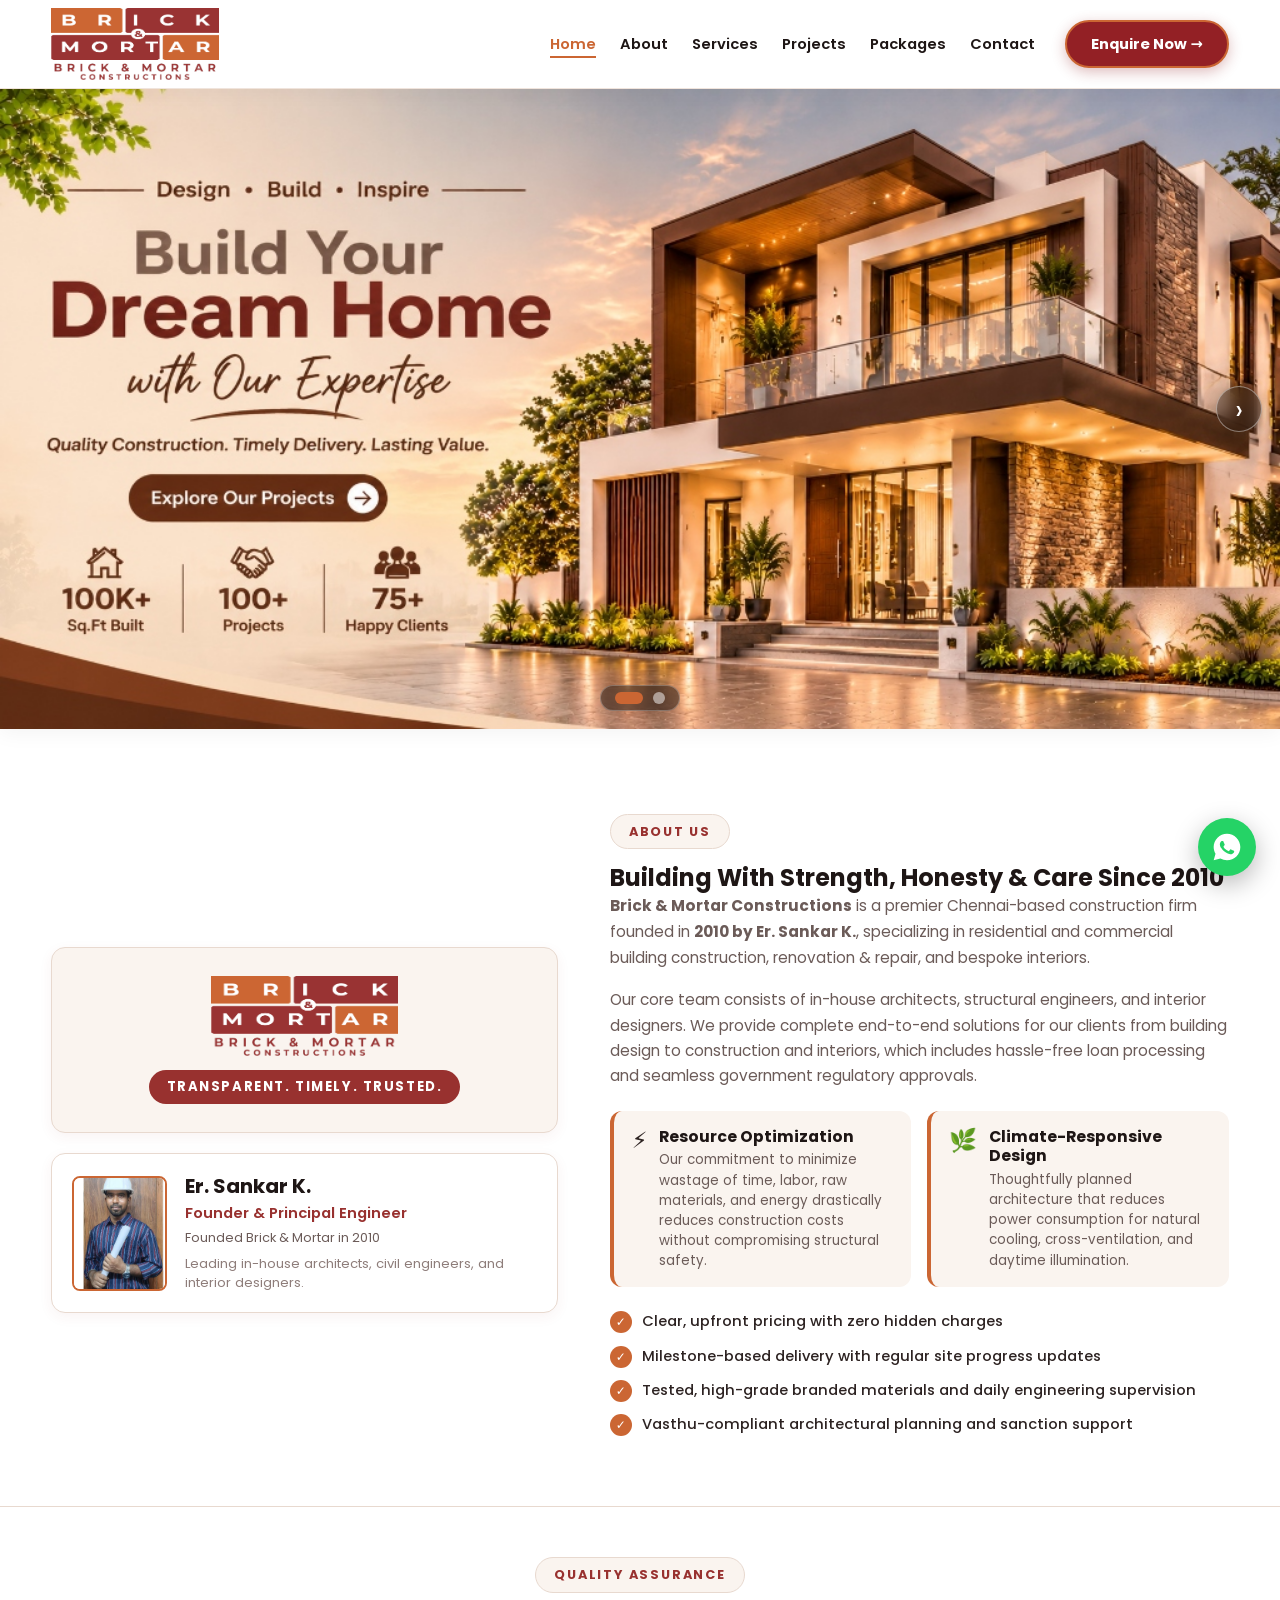
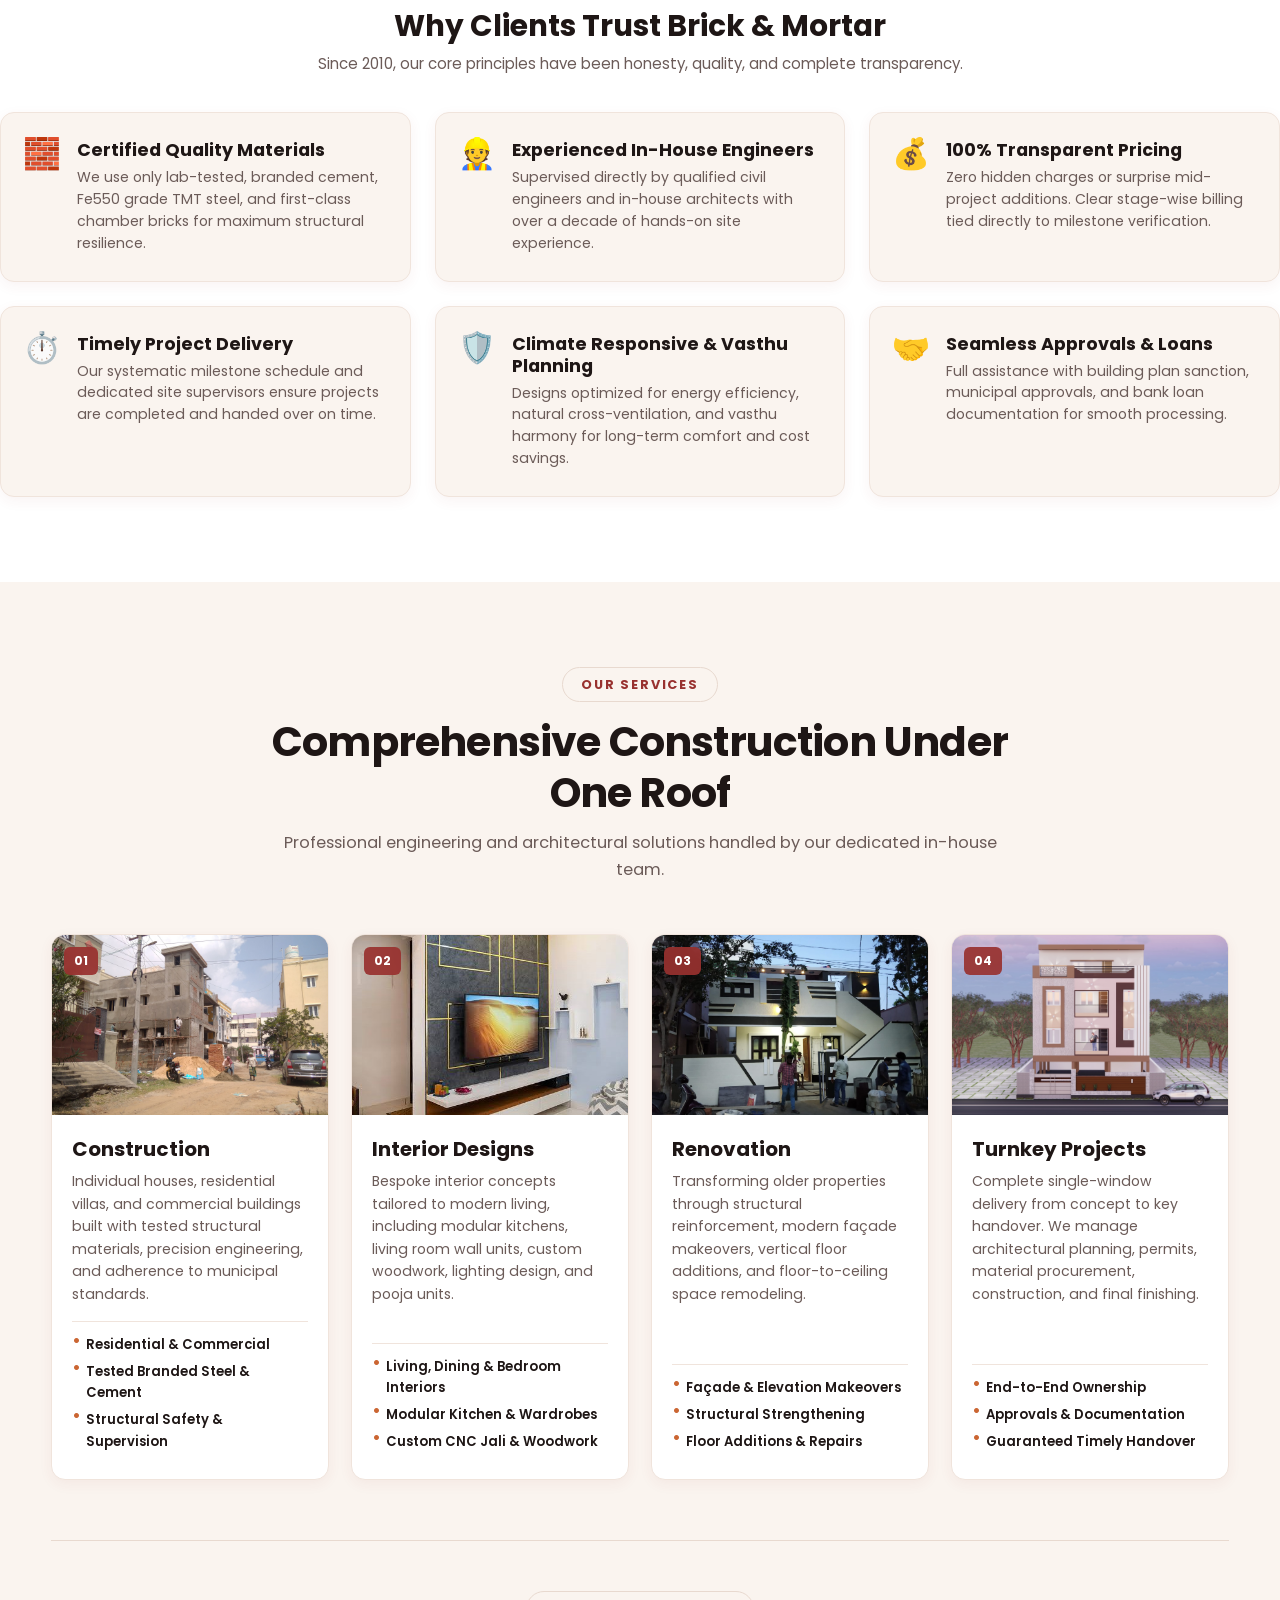
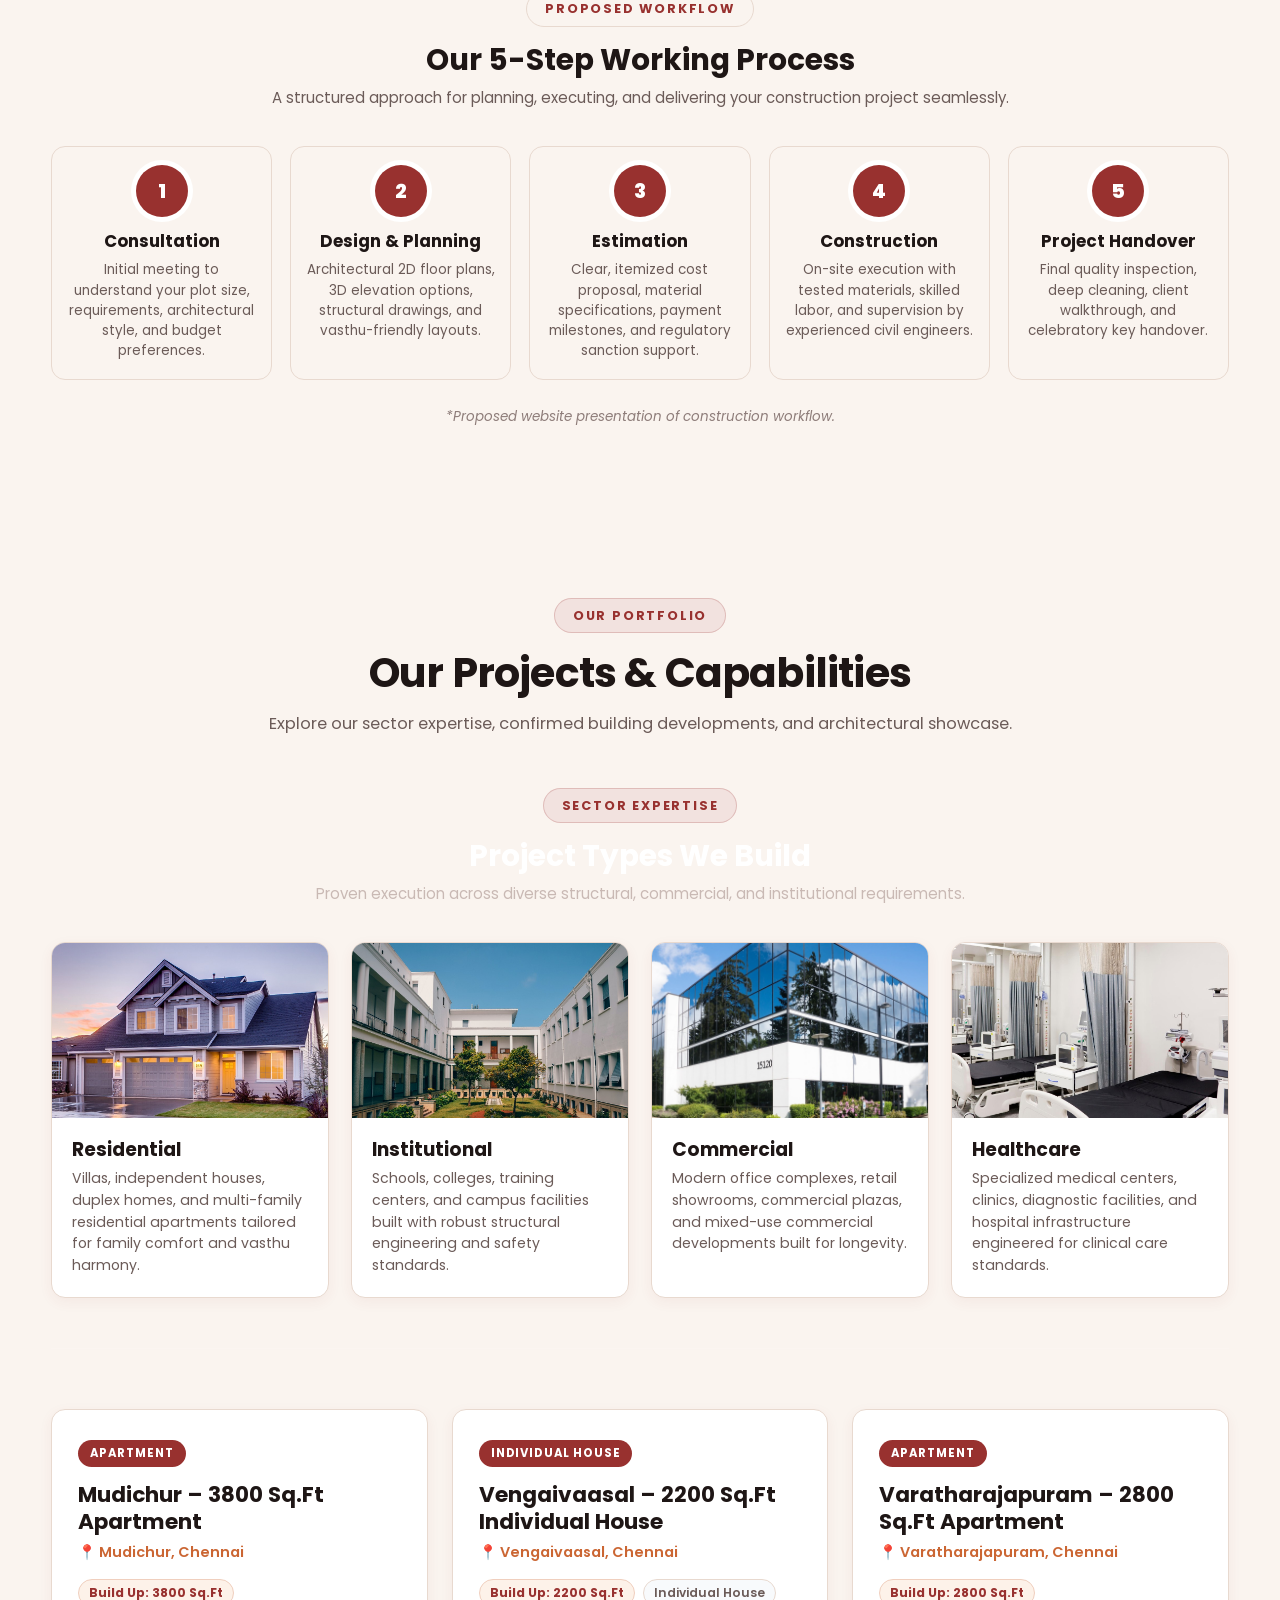
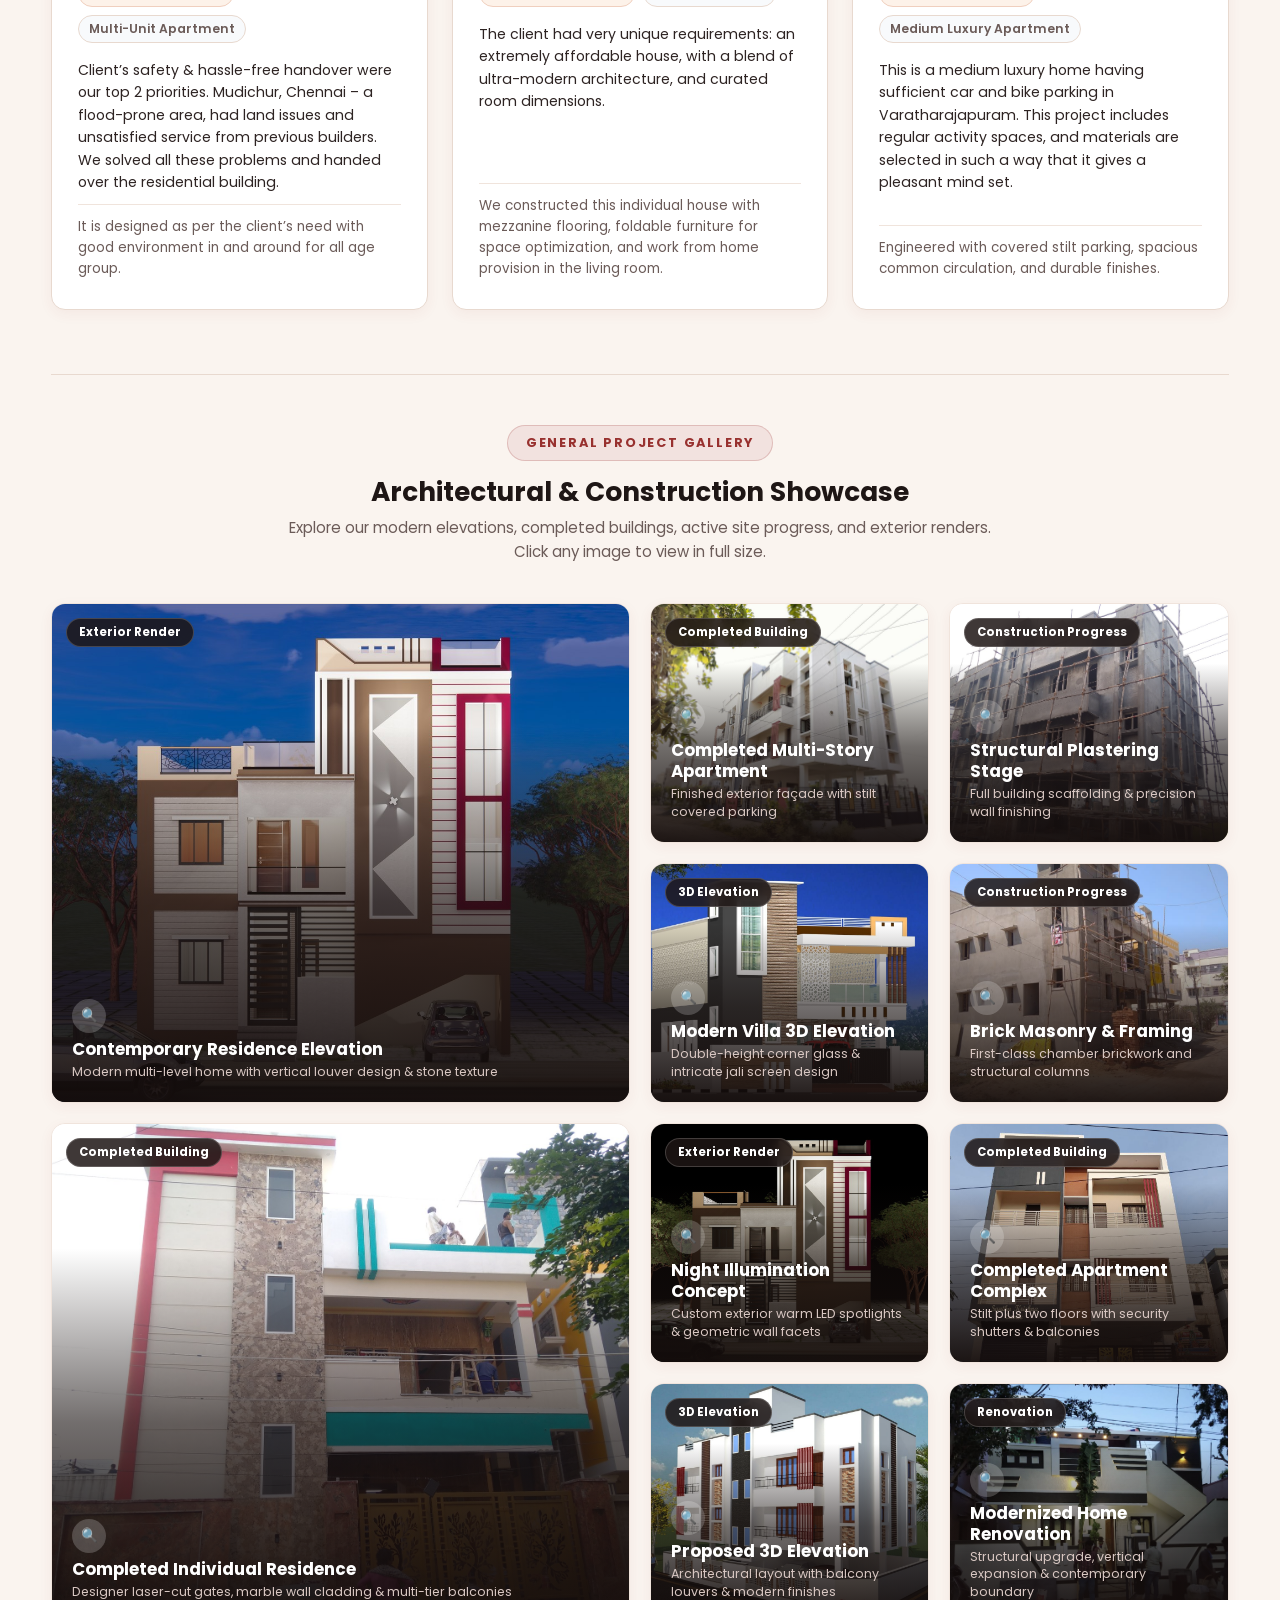
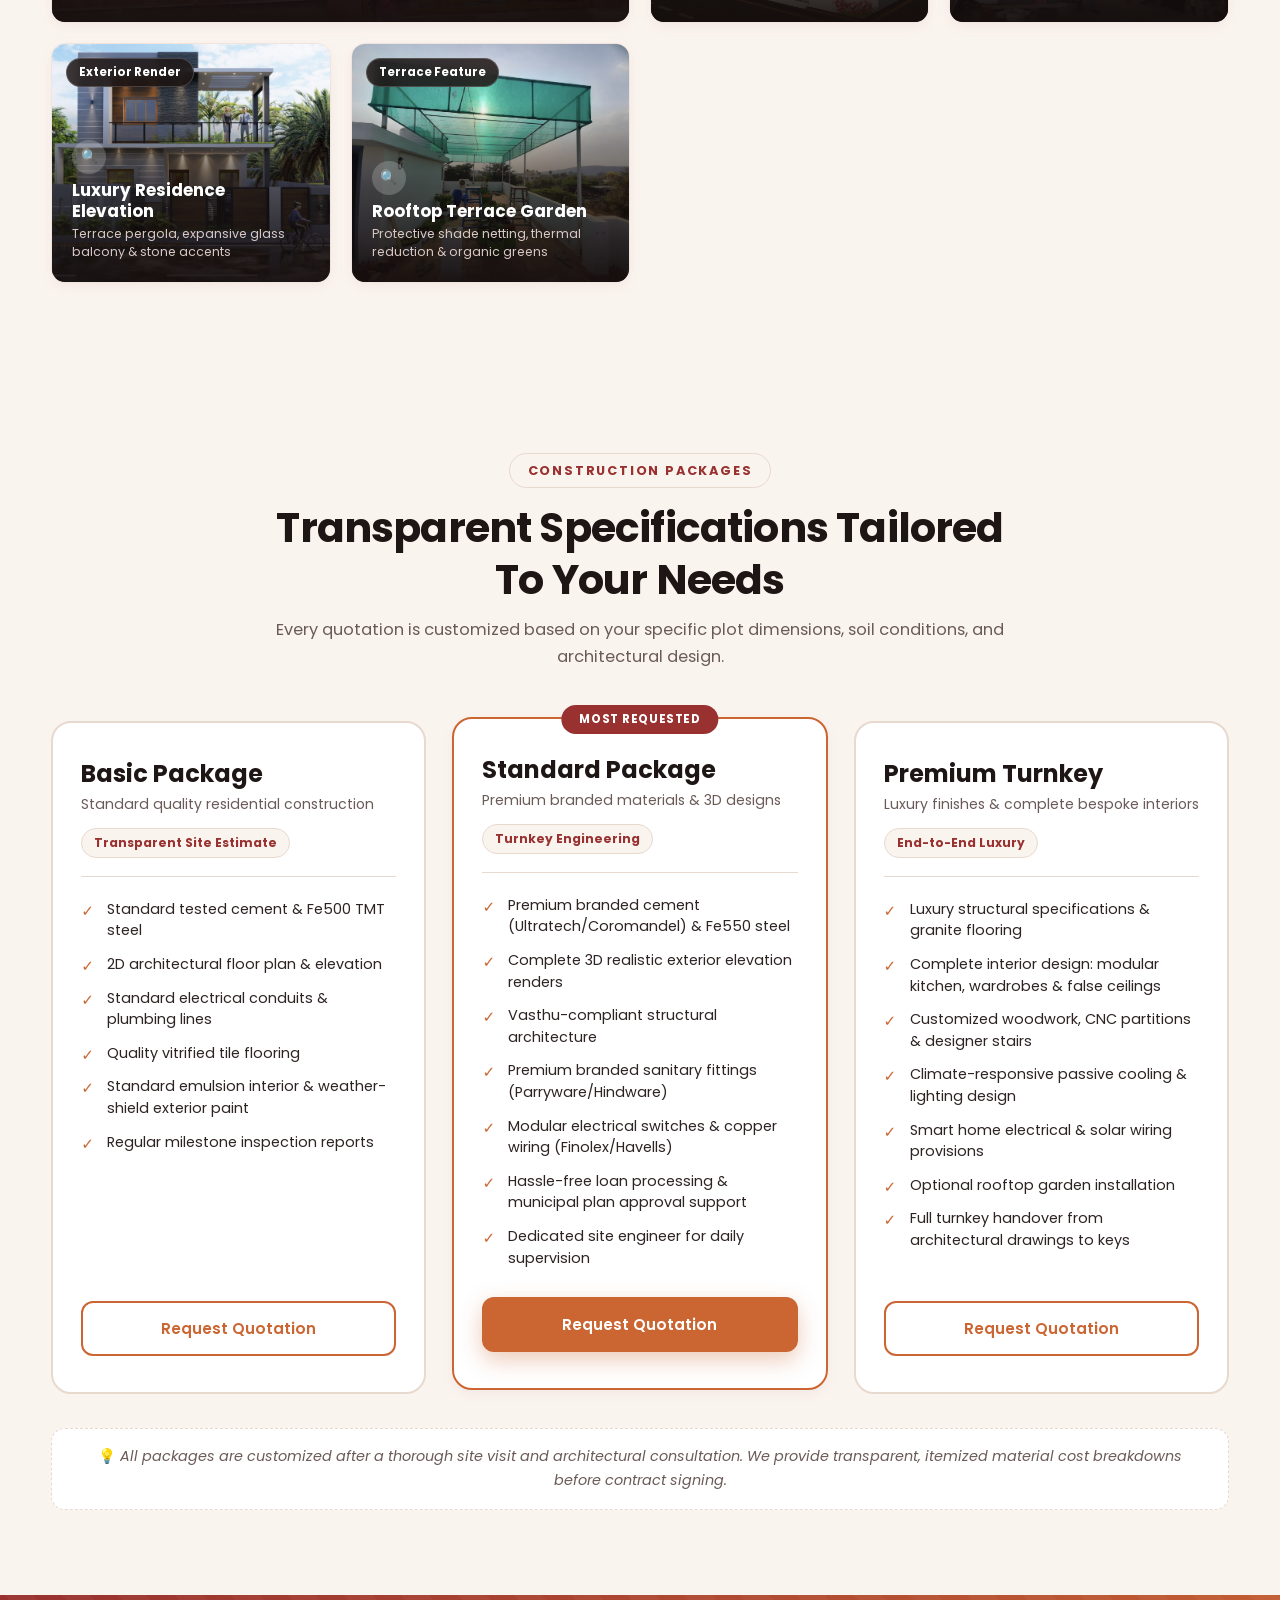
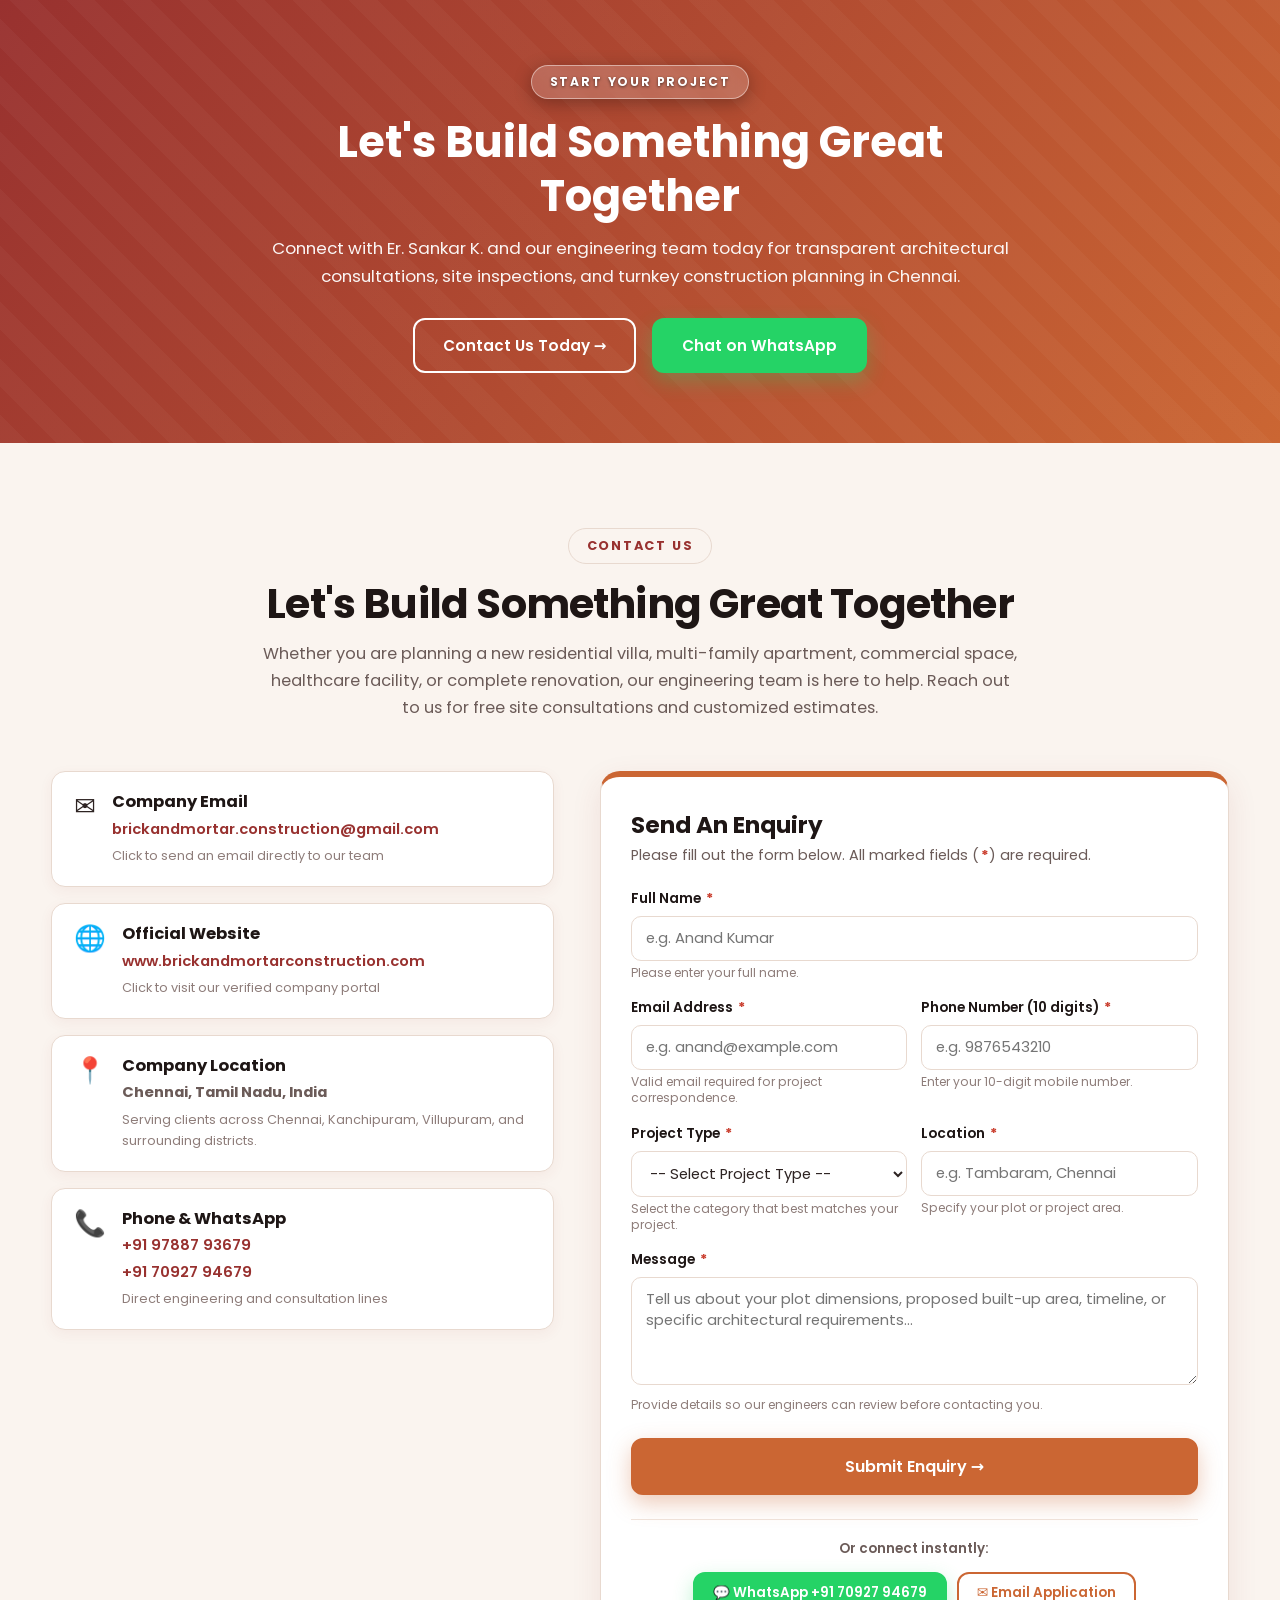
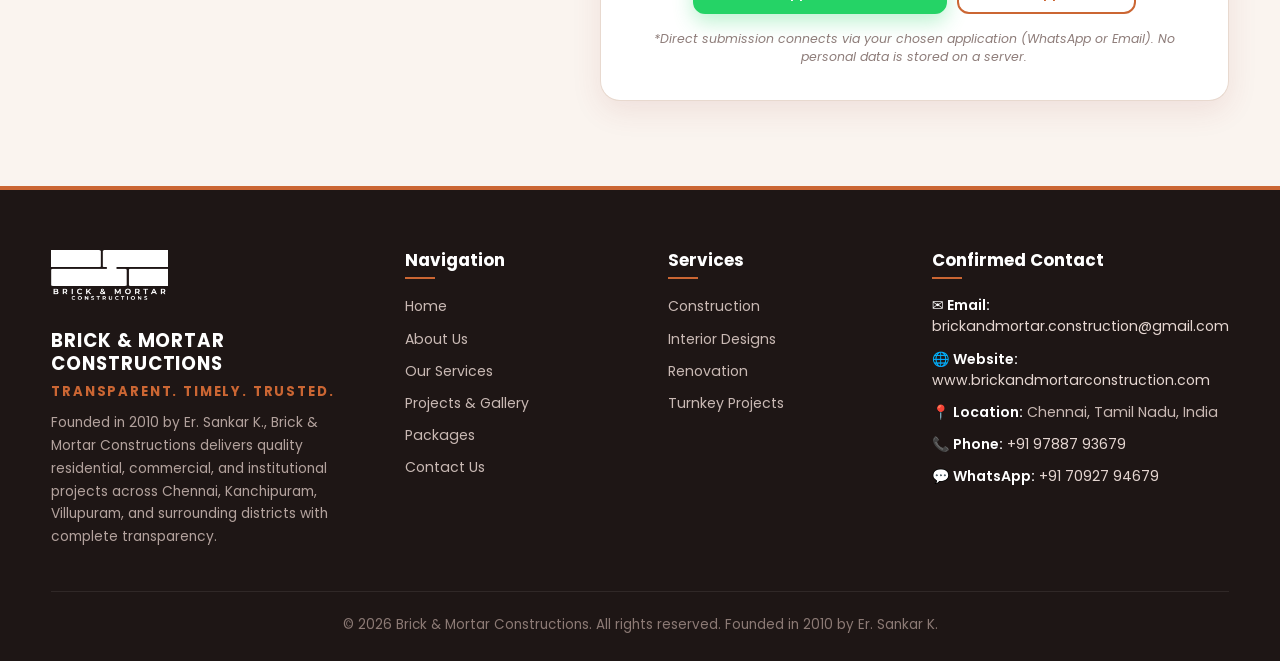
==== index.html @ abe9aa6b "Update 1st homepage hero banner with new master image" ====
<!DOCTYPE html>
<html lang="en">
<head>
  <meta charset="UTF-8">
  <meta name="viewport" content="width=device-width, initial-scale=1.0">
  <title>Brick &amp; Mortar Constructions | Transparent. Timely. Trusted.</title>
  <meta name="description" content="Brick &amp; Mortar Constructions – Chennai-based construction firm founded in 2010 by Er. Sankar K. Transparent. Timely. Trusted. 100K+ Sq.Ft built across 100+ projects.">
  <link rel="canonical" href="http://www.brickandmortarconstruction.com/">
  <link rel="icon" type="image/png" href="images/logo.png">
  <meta name="theme-color" content="#98312F">

  <!-- Open Graph / Social Sharing -->
  <meta property="og:type" content="website">
  <meta property="og:url" content="http://www.brickandmortarconstruction.com/">
  <meta property="og:title" content="Brick &amp; Mortar Constructions | Transparent. Timely. Trusted.">
  <meta property="og:description" content="Chennai-based construction firm founded in 2010 by Er. Sankar K. 100K+ Sq.Ft built across 100+ projects. Transparent, timely, and trusted civil engineering &amp; construction.">
  <meta property="og:image" content="images/hero-building.jpg">

  <!-- Twitter Card -->
  <meta name="twitter:card" content="summary_large_image">
  <meta name="twitter:title" content="Brick &amp; Mortar Constructions | Transparent. Timely. Trusted.">
  <meta name="twitter:description" content="Chennai-based construction firm founded in 2010 by Er. Sankar K. 100K+ Sq.Ft built across 100+ projects.">
  <meta name="twitter:image" content="images/hero-building.jpg">
  <link rel="preconnect" href="https://fonts.googleapis.com">
  <link rel="preconnect" href="https://fonts.gstatic.com" crossorigin>
  <link href="https://fonts.googleapis.com/css2?family=Poppins:ital,wght@0,300;0,400;0,500;0,600;0,700;0,800;1,400&display=swap" rel="stylesheet">
  <link rel="stylesheet" href="style.css">
</head>
<body>

  <!-- ============ 1. HEADER & NAVIGATION ============ -->
  <header>
    <div class="container nav">
      <a href="index.html" class="logo" aria-label="Brick &amp; Mortar Constructions Home">
        <img src="images/logo.png" alt="Brick &amp; Mortar Constructions Logo" class="brand-logo" width="168" height="72">
      </a>
      <input type="checkbox" id="menu" class="menu-toggle" aria-label="Toggle navigation menu">
      <label for="menu" class="burger" aria-label="Open menu">
        <span></span>
        <span></span>
        <span></span>
      </label>
      <label for="menu" class="nav-overlay" aria-hidden="true"></label>
      <ul class="nav-links">
        <li><a href="index.html" class="active">Home</a></li>
        <li><a href="about.html">About</a></li>
        <li><a href="services.html">Services</a></li>
        <li><a href="projects.html">Projects</a></li>
        <li><a href="packages.html">Packages</a></li>
        <li><a href="contact.html">Contact</a></li>
        <li><a href="https://wa.me/917092794679?text=Hi%20Brick%20%26%20Mortar%20Constructions%2C%20I%20would%20like%20to%20enquire%20about%20a%20construction%20project." class="btn btn-primary nav-cta" target="_blank" rel="noopener">Enquire Now →</a></li>
      </ul>
    </div>
  </header>

  <!-- ============ 3. HERO BANNER CAROUSEL (Sliding Multi-Banner) ============ -->
  <section class="hero-banner-master-wrap" id="home" aria-label="Featured Projects Banner Slider" style="padding: 0 !important; margin: 0 !important;">
    <div class="hero-carousel">
      <!-- Pure CSS Slide Radios -->
      <input type="radio" name="hero-slider" id="hero-slide-1" class="hero-radio" checked aria-label="Slide 1: Build Your Dream Home with Our Expertise">
      <input type="radio" name="hero-slider" id="hero-slide-2" class="hero-radio" aria-label="Slide 2: Your Dream Home Our Expertise">

      <!-- Sliding Track -->
      <div class="carousel-track">
        <!-- SLIDE 1: Build Your Dream Home with Our Expertise -->
        <div class="carousel-slide slide-1">
          <div class="banner-master-inner">
            <img src="images/hero-banner-master.jpg" 
                 alt="Brick &amp; Mortar Constructions - Build Your Dream Home with Our Expertise. Quality Construction. Timely Delivery. Lasting Value." 
                 class="hero-master-img"
                 width="1024"
                 height="512"
                 fetchpriority="high">
            <a href="projects.html" class="slide1-btn" aria-label="Explore Our Projects - Portfolio and Gallery">
              <span class="sr-only">Explore Our Projects</span>
            </a>
            <a href="projects.html" class="slide1-stats" aria-label="View 100+ Completed Projects and Portfolio">
              <span class="sr-only">View 100+ Completed Projects</span>
            </a>
          </div>
        </div>

        <!-- SLIDE 2: Your Dream Home Our Expertise -->
        <div class="carousel-slide slide-2">
          <div class="banner-master-inner">
            <img src="images/hero-banner-slide2.jpg" 
                 alt="Brick &amp; Mortar Constructions - Your Dream Home Our Expertise. Dream, Plan, Build." 
                 class="hero-master-img"
                 width="1024"
                 height="512"
                 loading="lazy">
            <a href="projects.html" class="slide2-btn" aria-label="Explore Our Work - Projects and Gallery">
              <span class="sr-only">Explore Our Work</span>
            </a>
            <a href="projects.html" class="slide2-stats" aria-label="View 100+ Completed Projects and Portfolio">
              <span class="sr-only">View 100+ Completed Projects</span>
            </a>
          </div>
        </div>
      </div>

      <!-- Arrow Controls -->
      <label for="hero-slide-2" class="carousel-arrow arrow-next for-slide-1" aria-label="Next Slide">›</label>
      <label for="hero-slide-1" class="carousel-arrow arrow-prev for-slide-2" aria-label="Previous Slide">‹</label>

      <!-- Carousel Dot Indicators -->
      <div class="carousel-dots">
        <label for="hero-slide-1" class="carousel-dot dot-1" aria-label="Go to Slide 1"></label>
        <label for="hero-slide-2" class="carousel-dot dot-2" aria-label="Go to Slide 2"></label>
      </div>
    </div>

    <!-- Semantic heading & statistics for accessibility & search engines -->
    <div class="sr-only">
      <h1>Brick &amp; Mortar Constructions - You Dream It. We Build It.</h1>
      <p>VISION, QUALITY &amp; PRIDE. Building exceptional spaces with expertise, innovation and commitment since 2010.</p>
      <ul>
        <li>100K+ Sq.Ft Built</li>
        <li>100+ Projects Completed</li>
        <li>75+ Clients Satisfied</li>
      </ul>
    </div>
  </section>

  <!-- ============ 1. ABOUT US SECTION ============ -->
  <section class="about" id="about">
    <div class="container about-grid">
      <div class="about-visuals">
        <div class="about-logo-card">
          <img src="images/logo.png" alt="Brick &amp; Mortar Official Brand Logo" class="about-brand-logo" width="220" height="147" loading="lazy">
          <div class="tagline-badge">TRANSPARENT. TIMELY. TRUSTED.</div>
        </div>
        <div class="founder-card">
          <img src="images/founder-sankar.jpg" alt="Er. Sankar K., Founder of Brick &amp; Mortar Constructions" class="founder-img" width="95" height="115" loading="lazy">
          <div class="founder-info">
            <h4>Er. Sankar K.</h4>
            <p class="founder-title">Founder &amp; Principal Engineer</p>
            <small>Founded Brick &amp; Mortar in 2010</small>
            <p class="founder-note">Leading in-house architects, civil engineers, and interior designers.</p>
          </div>
        </div>
      </div>

      <div class="about-text">
        <span class="tag">About Us</span>
        <h2>Building With Strength, Honesty &amp; Care Since 2010</h2>
        <p class="about-lead"><strong>Brick &amp; Mortar Constructions</strong> is a premier Chennai-based construction firm founded in <strong>2010 by Er. Sankar K.</strong>, specializing in residential and commercial building construction, renovation &amp; repair, and bespoke interiors.</p>
        <p>Our core team consists of in-house architects, structural engineers, and interior designers. We provide complete end-to-end solutions for our clients from building design to construction and interiors, which includes hassle-free loan processing and seamless government regulatory approvals.</p>
        
        <div class="about-features">
          <div class="feature-box">
            <div class="feat-icon">⚡</div>
            <div>
              <h4>Resource Optimization</h4>
              <p>Our commitment to minimize wastage of time, labor, raw materials, and energy drastically reduces construction costs without compromising structural safety.</p>
            </div>
          </div>
          <div class="feature-box">
            <div class="feat-icon">🌿</div>
            <div>
              <h4>Climate-Responsive Design</h4>
              <p>Thoughtfully planned architecture that reduces power consumption for natural cooling, cross-ventilation, and daytime illumination.</p>
            </div>
          </div>
        </div>

        <ul class="checks">
          <li>Clear, upfront pricing with zero hidden charges</li>
          <li>Milestone-based delivery with regular site progress updates</li>
          <li>Tested, high-grade branded materials and daily engineering supervision</li>
          <li>Vasthu-compliant architectural planning and sanction support</li>
        </ul>
      </div>
    </div>

    <!-- Quality Assurance & Trust (Integrated under About Us) -->
    <div class="about-quality-wrap">
      <div class="sub-head">
        <span class="tag">Quality Assurance</span>
        <h3>Why Clients Trust Brick &amp; Mortar</h3>
        <p>Since 2010, our core principles have been honesty, quality, and complete transparency.</p>
      </div>

      <div class="quality-grid">
        <div class="quality-item">
          <div class="q-icon">🧱</div>
          <div class="q-text">
            <h4>Certified Quality Materials</h4>
            <p>We use only lab-tested, branded cement, Fe550 grade TMT steel, and first-class chamber bricks for maximum structural resilience.</p>
          </div>
        </div>

        <div class="quality-item">
          <div class="q-icon">👷</div>
          <div class="q-text">
            <h4>Experienced In-House Engineers</h4>
            <p>Supervised directly by qualified civil engineers and in-house architects with over a decade of hands-on site experience.</p>
          </div>
        </div>

        <div class="quality-item">
          <div class="q-icon">💰</div>
          <div class="q-text">
            <h4>100% Transparent Pricing</h4>
            <p>Zero hidden charges or surprise mid-project additions. Clear stage-wise billing tied directly to milestone verification.</p>
          </div>
        </div>

        <div class="quality-item">
          <div class="q-icon">⏱️</div>
          <div class="q-text">
            <h4>Timely Project Delivery</h4>
            <p>Our systematic milestone schedule and dedicated site supervisors ensure projects are completed and handed over on time.</p>
          </div>
        </div>

        <div class="quality-item">
          <div class="q-icon">🛡️</div>
          <div class="q-text">
            <h4>Climate Responsive &amp; Vasthu Planning</h4>
            <p>Designs optimized for energy efficiency, natural cross-ventilation, and vasthu harmony for long-term comfort and cost savings.</p>
          </div>
        </div>

        <div class="quality-item">
          <div class="q-icon">🤝</div>
          <div class="q-text">
            <h4>Seamless Approvals &amp; Loans</h4>
            <p>Full assistance with building plan sanction, municipal approvals, and bank loan documentation for smooth processing.</p>
          </div>
        </div>
      </div>
    </div>
  </section>

  <!-- ============ 3. OUR SERVICES SECTION ============ -->
  <section class="services" id="services">
    <div class="container">
      <div class="section-head">
        <span class="tag">Our Services</span>
        <h2>Comprehensive Construction Under One Roof</h2>
        <p>Professional engineering and architectural solutions handled by our dedicated in-house team.</p>
      </div>

      <div class="cards-grid">
        <!-- Service 1: Construction -->
        <div class="service-card">
          <div class="service-img-wrap">
            <img src="images/service-construction.jpg" alt="Construction Service by Brick &amp; Mortar" width="400" height="260" loading="lazy">
            <div class="service-num">01</div>
          </div>
          <div class="service-content">
            <h3>Construction</h3>
            <p>Individual houses, residential villas, and commercial buildings built with tested structural materials, precision engineering, and adherence to municipal standards.</p>
            <ul class="service-points">
              <li>Residential &amp; Commercial</li>
              <li>Tested Branded Steel &amp; Cement</li>
              <li>Structural Safety &amp; Supervision</li>
            </ul>
          </div>
        </div>

        <!-- Service 2: Interior Designs -->
        <div class="service-card">
          <div class="service-img-wrap">
            <img src="images/service-interiors.jpg" alt="Interior Designs by Brick &amp; Mortar" width="400" height="260" loading="lazy">
            <div class="service-num">02</div>
          </div>
          <div class="service-content">
            <h3>Interior Designs</h3>
            <p>Bespoke interior concepts tailored to modern living, including modular kitchens, living room wall units, custom woodwork, lighting design, and pooja units.</p>
            <ul class="service-points">
              <li>Living, Dining &amp; Bedroom Interiors</li>
              <li>Modular Kitchen &amp; Wardrobes</li>
              <li>Custom CNC Jali &amp; Woodwork</li>
            </ul>
          </div>
        </div>

        <!-- Service 3: Renovation -->
        <div class="service-card">
          <div class="service-img-wrap">
            <img src="images/service-renovation.jpg" alt="Renovation Service by Brick &amp; Mortar" width="400" height="260" loading="lazy">
            <div class="service-num">03</div>
          </div>
          <div class="service-content">
            <h3>Renovation</h3>
            <p>Transforming older properties through structural reinforcement, modern façade makeovers, vertical floor additions, and floor-to-ceiling space remodeling.</p>
            <ul class="service-points">
              <li>Façade &amp; Elevation Makeovers</li>
              <li>Structural Strengthening</li>
              <li>Floor Additions &amp; Repairs</li>
            </ul>
          </div>
        </div>

        <!-- Service 4: Turnkey Projects -->
        <div class="service-card">
          <div class="service-img-wrap">
            <img src="images/service-turnkey.jpg" alt="Turnkey Projects by Brick &amp; Mortar" width="400" height="260" loading="lazy">
            <div class="service-num">04</div>
          </div>
          <div class="service-content">
            <h3>Turnkey Projects</h3>
            <p>Complete single-window delivery from concept to key handover. We manage architectural planning, permits, material procurement, construction, and final finishing.</p>
            <ul class="service-points">
              <li>End-to-End Ownership</li>
              <li>Approvals &amp; Documentation</li>
              <li>Guaranteed Timely Handover</li>
            </ul>
          </div>
        </div>
      </div>

      <!-- Our Working Process (Integrated under Services) -->
      <div class="services-process-wrap">
        <div class="sub-head">
          <span class="tag">Proposed Workflow</span>
          <h3>Our 5-Step Working Process</h3>
          <p>A structured approach for planning, executing, and delivering your construction project seamlessly.</p>
        </div>

        <div class="process-steps">
          <div class="p-step">
            <div class="step-num">1</div>
            <h4>Consultation</h4>
            <p>Initial meeting to understand your plot size, requirements, architectural style, and budget preferences.</p>
          </div>
          <div class="p-step">
            <div class="step-num">2</div>
            <h4>Design &amp; Planning</h4>
            <p>Architectural 2D floor plans, 3D elevation options, structural drawings, and vasthu-friendly layouts.</p>
          </div>
          <div class="p-step">
            <div class="step-num">3</div>
            <h4>Estimation</h4>
            <p>Clear, itemized cost proposal, material specifications, payment milestones, and regulatory sanction support.</p>
          </div>
          <div class="p-step">
            <div class="step-num">4</div>
            <h4>Construction</h4>
            <p>On-site execution with tested materials, skilled labor, and supervision by experienced civil engineers.</p>
          </div>
          <div class="p-step">
            <div class="step-num">5</div>
            <h4>Project Handover</h4>
            <p>Final quality inspection, deep cleaning, client walkthrough, and celebratory key handover.</p>
          </div>
        </div>
        <p class="process-note"><em>*Proposed website presentation of construction workflow.</em></p>
      </div>
    </div>
  </section>

  <!-- ============ 4. OUR PROJECTS (SECTOR EXPERTISE, PORTFOLIO & GENERAL GALLERY) ============ -->
  <section class="projects-section" id="projects">
    <div class="container">
      <div class="section-head">
        <span class="tag">Our Portfolio</span>
        <h2>Our Projects &amp; Capabilities</h2>
        <p>Explore our sector expertise, confirmed building developments, and architectural showcase.</p>
      </div>

      <!-- Project Types (Integrated under Projects) -->
      <div class="project-types-sub">
        <div class="sub-head">
          <span class="tag">Sector Expertise</span>
          <h3>Project Types We Build</h3>
          <p>Proven execution across diverse structural, commercial, and institutional requirements.</p>
        </div>

        <div class="types-grid">
          <div class="type-card">
            <div class="type-image">
              <img src="images/type-residential.jpg" alt="Residential Construction Project" width="350" height="175" loading="lazy">
            </div>
            <div class="type-body">
              <h3>Residential</h3>
              <p>Villas, independent houses, duplex homes, and multi-family residential apartments tailored for family comfort and vasthu harmony.</p>
            </div>
          </div>

          <div class="type-card">
            <div class="type-image">
              <img src="images/type-institutional.jpg" alt="Institutional Construction Project" width="350" height="175" loading="lazy">
            </div>
            <div class="type-body">
              <h3>Institutional</h3>
              <p>Schools, colleges, training centers, and campus facilities built with robust structural engineering and safety standards.</p>
            </div>
          </div>

          <div class="type-card">
            <div class="type-image">
              <img src="images/type-commercial.jpg" alt="Commercial Construction Project" width="350" height="175" loading="lazy">
            </div>
            <div class="type-body">
              <h3>Commercial</h3>
              <p>Modern office complexes, retail showrooms, commercial plazas, and mixed-use commercial developments built for longevity.</p>
            </div>
          </div>

          <div class="type-card">
            <div class="type-image">
              <img src="images/type-healthcare.jpg" alt="Healthcare Construction Project" width="350" height="175" loading="lazy">
            </div>
            <div class="type-body">
              <h3>Healthcare</h3>
              <p>Specialized medical centers, clinics, diagnostic facilities, and hospital infrastructure engineered for clinical care standards.</p>
            </div>
          </div>
        </div>
      </div>

      <!-- Confirmed Project Details -->
      <div class="verified-projects-grid">
        <!-- Project 1: Mudichur -->
        <article class="verified-card">
          <div class="card-tag">Apartment</div>
          <h3>Mudichur – 3800 Sq.Ft Apartment</h3>
          <p class="card-loc">📍 Mudichur, Chennai</p>
          <div class="card-metrics">
            <span class="badge-size">Build Up: 3800 Sq.Ft</span>
            <span class="badge-type">Multi-Unit Apartment</span>
          </div>
          <p class="card-text">Client’s safety &amp; hassle-free handover were our top 2 priorities. Mudichur, Chennai – a flood-prone area, had land issues and unsatisfied service from previous builders. We solved all these problems and handed over the residential building.</p>
          <p class="card-sub">It is designed as per the client’s need with good environment in and around for all age group.</p>
        </article>

        <!-- Project 2: Vengaivaasal -->
        <article class="verified-card">
          <div class="card-tag">Individual House</div>
          <h3>Vengaivaasal – 2200 Sq.Ft Individual House</h3>
          <p class="card-loc">📍 Vengaivaasal, Chennai</p>
          <div class="card-metrics">
            <span class="badge-size">Build Up: 2200 Sq.Ft</span>
            <span class="badge-type">Individual House</span>
          </div>
          <p class="card-text">The client had very unique requirements: an extremely affordable house, with a blend of ultra-modern architecture, and curated room dimensions.</p>
          <p class="card-sub">We constructed this individual house with mezzanine flooring, foldable furniture for space optimization, and work from home provision in the living room.</p>
        </article>

        <!-- Project 3: Varatharajapuram -->
        <article class="verified-card">
          <div class="card-tag">Apartment</div>
          <h3>Varatharajapuram – 2800 Sq.Ft Apartment</h3>
          <p class="card-loc">📍 Varatharajapuram, Chennai</p>
          <div class="card-metrics">
            <span class="badge-size">Build Up: 2800 Sq.Ft</span>
            <span class="badge-type">Medium Luxury Apartment</span>
          </div>
          <p class="card-text">This is a medium luxury home having sufficient car and bike parking in Varatharajapuram. This project includes regular activity spaces, and materials are selected in such a way that it gives a pleasant mind set.</p>
          <p class="card-sub">Engineered with covered stilt parking, spacious common circulation, and durable finishes.</p>
        </article>
      </div>

      <!-- General Project Gallery with Varied Card Sizes & Pure CSS Lightbox -->
      <div class="general-gallery-wrap">
        <div class="gallery-header">
          <span class="tag">General Project Gallery</span>
          <h3>Architectural &amp; Construction Showcase</h3>
          <p>Explore our modern elevations, completed buildings, active site progress, and exterior renders. Click any image to view in full size.</p>
        </div>

        <div class="gallery-bento-grid">
          <!-- Item 1: Featured 4K Elevation (Large Card) -->
          <a href="#lightbox-1" class="gallery-card card-large" aria-label="View Contemporary Architectural Elevation in full size">
            <div class="card-inner">
              <img src="images/elevation-modern-day.jpg" alt="Modern contemporary residential elevation 4K architectural render" width="700" height="420" loading="lazy">
              <span class="cat-pill">Exterior Render</span>
              <div class="gallery-overlay">
                <span class="zoom-icon">🔍</span>
                <h4>Contemporary Residence Elevation</h4>
                <small>Modern multi-level home with vertical louver design &amp; stone texture</small>
              </div>
            </div>
          </a>

          <!-- Item 2: Completed Residential Apartment (Standard Card) -->
          <a href="#lightbox-2" class="gallery-card" aria-label="View Completed Residential Building in full size">
            <div class="card-inner">
              <img src="images/mudichur-completed.jpg" alt="Completed multi-story residential apartment building" width="380" height="260" loading="lazy">
              <span class="cat-pill">Completed Building</span>
              <div class="gallery-overlay">
                <span class="zoom-icon">🔍</span>
                <h4>Completed Multi-Story Apartment</h4>
                <small>Finished exterior façade with stilt covered parking</small>
              </div>
            </div>
          </a>

          <!-- Item 3: Active Construction Site (Plastering) -->
          <a href="#lightbox-3" class="gallery-card" aria-label="View Active Construction Site in full size">
            <div class="card-inner">
              <img src="images/mudichur-construction.jpg" alt="Multi-story residential building under construction during plastering" width="380" height="260" loading="lazy">
              <span class="cat-pill">Construction Progress</span>
              <div class="gallery-overlay">
                <span class="zoom-icon">🔍</span>
                <h4>Structural Plastering Stage</h4>
                <small>Full building scaffolding &amp; precision wall finishing</small>
              </div>
            </div>
          </a>

          <!-- Item 4: Modern Villa 3D Elevation -->
          <a href="#lightbox-4" class="gallery-card" aria-label="View Modern Villa 3D Elevation in full size">
            <div class="card-inner">
              <img src="images/vengaivaasal-elevation.jpg" alt="Modern villa 3D elevation render with decorative jali screen" width="380" height="260" loading="lazy">
              <span class="cat-pill">3D Elevation</span>
              <div class="gallery-overlay">
                <span class="zoom-icon">🔍</span>
                <h4>Modern Villa 3D Elevation</h4>
                <small>Double-height corner glass &amp; intricate jali screen design</small>
              </div>
            </div>
          </a>

          <!-- Item 5: Completed Individual Residence (Large Card) -->
          <a href="#lightbox-5" class="gallery-card card-large" aria-label="View Completed Individual Residence in full size">
            <div class="card-inner">
              <img src="images/vengaivaasal-completed.jpg" alt="Completed individual home handover with marble stone finish" width="700" height="420" loading="lazy">
              <span class="cat-pill">Completed Building</span>
              <div class="gallery-overlay">
                <span class="zoom-icon">🔍</span>
                <h4>Completed Individual Residence</h4>
                <small>Designer laser-cut gates, marble wall cladding &amp; multi-tier balconies</small>
              </div>
            </div>
          </a>

          <!-- Item 6: Active Construction Site (Masonry) -->
          <a href="#lightbox-6" class="gallery-card" aria-label="View Active Brick Masonry in full size">
            <div class="card-inner">
              <img src="images/vengaivaasal-construction.jpg" alt="Individual residence during brick masonry and framing" width="380" height="260" loading="lazy">
              <span class="cat-pill">Construction Progress</span>
              <div class="gallery-overlay">
                <span class="zoom-icon">🔍</span>
                <h4>Brick Masonry &amp; Framing</h4>
                <small>First-class chamber brickwork and structural columns</small>
              </div>
            </div>
          </a>

          <!-- Item 7: 4K Night Architectural Render -->
          <a href="#lightbox-7" class="gallery-card" aria-label="View Night Architectural Elevation in full size">
            <div class="card-inner">
              <img src="images/elevation-modern-night.jpg" alt="Modern home night elevation render with architectural illumination" width="380" height="260" loading="lazy">
              <span class="cat-pill">Exterior Render</span>
              <div class="gallery-overlay">
                <span class="zoom-icon">🔍</span>
                <h4>Night Illumination Concept</h4>
                <small>Custom exterior warm LED spotlights &amp; geometric wall facets</small>
              </div>
            </div>
          </a>

          <!-- Item 8: Completed Apartment Complex -->
          <a href="#lightbox-8" class="gallery-card" aria-label="View Completed Apartment Complex in full size">
            <div class="card-inner">
              <img src="images/varatharajapuram-completed.jpg" alt="Completed residential apartment complex with covered parking" width="380" height="260" loading="lazy">
              <span class="cat-pill">Completed Building</span>
              <div class="gallery-overlay">
                <span class="zoom-icon">🔍</span>
                <h4>Completed Apartment Complex</h4>
                <small>Stilt plus two floors with security shutters &amp; balconies</small>
              </div>
            </div>
          </a>

          <!-- Item 9: 3D Proposed Elevation -->
          <a href="#lightbox-9" class="gallery-card" aria-label="View 3D Proposed Elevation in full size">
            <div class="card-inner">
              <img src="images/mudichur-elevation.jpg" alt="Proposed 3D apartment elevation with modern color scheme" width="380" height="260" loading="lazy">
              <span class="cat-pill">3D Elevation</span>
              <div class="gallery-overlay">
                <span class="zoom-icon">🔍</span>
                <h4>Proposed 3D Elevation</h4>
                <small>Architectural layout with balcony louvers &amp; modern finishes</small>
              </div>
            </div>
          </a>

          <!-- Item 10: Modernized Home Renovation -->
          <a href="#lightbox-10" class="gallery-card" aria-label="View Modernized Home Renovation in full size">
            <div class="card-inner">
              <img src="images/service-renovation.jpg" alt="Completed modern home renovation with second-floor addition" width="380" height="260" loading="lazy">
              <span class="cat-pill">Renovation</span>
              <div class="gallery-overlay">
                <span class="zoom-icon">🔍</span>
                <h4>Modernized Home Renovation</h4>
                <small>Structural upgrade, vertical expansion &amp; contemporary boundary</small>
              </div>
            </div>
          </a>

          <!-- Item 11: Contemporary Residence Elevation -->
          <a href="#lightbox-11" class="gallery-card" aria-label="View Contemporary Residence Elevation in full size">
            <div class="card-inner">
              <img src="images/elevation-contemporary.jpg" alt="Contemporary luxury home elevation with terrace pergola" width="380" height="260" loading="lazy">
              <span class="cat-pill">Exterior Render</span>
              <div class="gallery-overlay">
                <span class="zoom-icon">🔍</span>
                <h4>Luxury Residence Elevation</h4>
                <small>Terrace pergola, expansive glass balcony &amp; stone accents</small>
              </div>
            </div>
          </a>

          <!-- Item 12: Rooftop Terrace Garden -->
          <a href="#lightbox-12" class="gallery-card" aria-label="View Rooftop Terrace Garden in full size">
            <div class="card-inner">
              <img src="images/rooftop-garden.jpg" alt="Rooftop terrace garden setup with green shade netting" width="380" height="260" loading="lazy">
              <span class="cat-pill">Terrace Feature</span>
              <div class="gallery-overlay">
                <span class="zoom-icon">🔍</span>
                <h4>Rooftop Terrace Garden</h4>
                <small>Protective shade netting, thermal reduction &amp; organic greens</small>
              </div>
            </div>
          </a>
        </div>
      </div>
    </div>
  </section>

  <!-- ============ PURE CSS LIGHTBOX MODALS (No JavaScript) ============ -->
  <div id="lightbox-1" class="css-lightbox" role="dialog" aria-modal="true" aria-label="Contemporary Residence Elevation Lightbox">
    <a href="#projects" class="lightbox-close" aria-label="Close image">&times;</a>
    <a href="#projects" class="lightbox-backdrop" aria-label="Close image"></a>
    <div class="lightbox-dialog">
      <img src="images/elevation-modern-day.jpg" alt="Contemporary Residence Elevation" loading="lazy" decoding="async">
      <div class="lightbox-meta">
        <h4>Contemporary Residence Elevation (4K Daytime Render)</h4>
        <p>Architectural 3D visualization showcasing modern geometric volumes, vertical louvers, and warm wooden accents.</p>
      </div>
    </div>
  </div>

  <div id="lightbox-2" class="css-lightbox" role="dialog" aria-modal="true" aria-label="Completed Multi-Story Apartment Lightbox">
    <a href="#projects" class="lightbox-close" aria-label="Close image">&times;</a>
    <a href="#projects" class="lightbox-backdrop" aria-label="Close image"></a>
    <div class="lightbox-dialog">
      <img src="images/mudichur-completed.jpg" alt="Completed Multi-Story Apartment" loading="lazy" decoding="async">
      <div class="lightbox-meta">
        <h4>Completed Multi-Story Residential Apartment</h4>
        <p>Finished residential building featuring covered stilt parking, exterior stone cladding, and secure compound wall.</p>
      </div>
    </div>
  </div>

  <div id="lightbox-3" class="css-lightbox" role="dialog" aria-modal="true" aria-label="Structural Plastering Stage Lightbox">
    <a href="#projects" class="lightbox-close" aria-label="Close image">&times;</a>
    <a href="#projects" class="lightbox-backdrop" aria-label="Close image"></a>
    <div class="lightbox-dialog">
      <img src="images/mudichur-construction.jpg" alt="Structural Plastering Stage" loading="lazy" decoding="async">
      <div class="lightbox-meta">
        <h4>Active Construction: Plastering Stage</h4>
        <p>Full exterior scaffolding and concrete plastering with active civil engineering site oversight.</p>
      </div>
    </div>
  </div>

  <div id="lightbox-4" class="css-lightbox" role="dialog" aria-modal="true" aria-label="Modern Villa 3D Elevation Lightbox">
    <a href="#projects" class="lightbox-close" aria-label="Close image">&times;</a>
    <a href="#projects" class="lightbox-backdrop" aria-label="Close image"></a>
    <div class="lightbox-dialog">
      <img src="images/vengaivaasal-elevation.jpg" alt="Modern Villa 3D Elevation" loading="lazy" decoding="async">
      <div class="lightbox-meta">
        <h4>Modern Villa 3D Proposed Elevation</h4>
        <p>Architectural rendering featuring decorative geometric jali screen, vertical stairwell window, and balanced proportions.</p>
      </div>
    </div>
  </div>

  <div id="lightbox-5" class="css-lightbox" role="dialog" aria-modal="true" aria-label="Completed Individual Residence Lightbox">
    <a href="#projects" class="lightbox-close" aria-label="Close image">&times;</a>
    <a href="#projects" class="lightbox-backdrop" aria-label="Close image"></a>
    <div class="lightbox-dialog">
      <img src="images/vengaivaasal-completed.jpg" alt="Completed Individual Residence" loading="lazy" decoding="async">
      <div class="lightbox-meta">
        <h4>Completed Individual Residence</h4>
        <p>Finished custom residence with polished granite accents, laser-cut gates, and balcony finishes.</p>
      </div>
    </div>
  </div>

  <div id="lightbox-6" class="css-lightbox" role="dialog" aria-modal="true" aria-label="Brick Masonry & Framing Lightbox">
    <a href="#projects" class="lightbox-close" aria-label="Close image">&times;</a>
    <a href="#projects" class="lightbox-backdrop" aria-label="Close image"></a>
    <div class="lightbox-dialog">
      <img src="images/vengaivaasal-construction.jpg" alt="Brick Masonry & Framing" loading="lazy" decoding="async">
      <div class="lightbox-meta">
        <h4>Active Construction: Brick Masonry &amp; Framing</h4>
        <p>Structural framework progression showing high-grade chamber brick masonry and scaffolding.</p>
      </div>
    </div>
  </div>

  <div id="lightbox-7" class="css-lightbox" role="dialog" aria-modal="true" aria-label="Night Illumination Concept Lightbox">
    <a href="#projects" class="lightbox-close" aria-label="Close image">&times;</a>
    <a href="#projects" class="lightbox-backdrop" aria-label="Close image"></a>
    <div class="lightbox-dialog">
      <img src="images/elevation-modern-night.jpg" alt="Night Illumination Concept" loading="lazy" decoding="async">
      <div class="lightbox-meta">
        <h4>Architectural Night Illumination Concept</h4>
        <p>4K visualization of exterior architectural lighting, wall washes, and illuminated feature panels.</p>
      </div>
    </div>
  </div>

  <div id="lightbox-8" class="css-lightbox" role="dialog" aria-modal="true" aria-label="Completed Apartment Complex Lightbox">
    <a href="#projects" class="lightbox-close" aria-label="Close image">&times;</a>
    <a href="#projects" class="lightbox-backdrop" aria-label="Close image"></a>
    <div class="lightbox-dialog">
      <img src="images/varatharajapuram-completed.jpg" alt="Completed Apartment Complex" loading="lazy" decoding="async">
      <div class="lightbox-meta">
        <h4>Completed Multi-Tier Apartment Building</h4>
        <p>Finished residential building with stilt vehicle parking, security shutters, and structured balcony railings.</p>
      </div>
    </div>
  </div>

  <div id="lightbox-9" class="css-lightbox" role="dialog" aria-modal="true" aria-label="Proposed 3D Elevation Lightbox">
    <a href="#projects" class="lightbox-close" aria-label="Close image">&times;</a>
    <a href="#projects" class="lightbox-backdrop" aria-label="Close image"></a>
    <div class="lightbox-dialog">
      <img src="images/mudichur-elevation.jpg" alt="Proposed 3D Elevation" loading="lazy" decoding="async">
      <div class="lightbox-meta">
        <h4>3D Proposed Elevation Scheme</h4>
        <p>Multi-unit residential elevation study with brick veneer panels, balcony shading, and parking clearance.</p>
      </div>
    </div>
  </div>

  <div id="lightbox-10" class="css-lightbox" role="dialog" aria-modal="true" aria-label="Modernized Home Renovation Lightbox">
    <a href="#projects" class="lightbox-close" aria-label="Close image">&times;</a>
    <a href="#projects" class="lightbox-backdrop" aria-label="Close image"></a>
    <div class="lightbox-dialog">
      <img src="images/service-renovation.jpg" alt="Modernized Home Renovation" loading="lazy" decoding="async">
      <div class="lightbox-meta">
        <h4>Modernized Home Renovation</h4>
        <p>Complete structural transformation with second-floor addition, architectural parapet, and fresh exterior lighting.</p>
      </div>
    </div>
  </div>

  <div id="lightbox-11" class="css-lightbox" role="dialog" aria-modal="true" aria-label="Luxury Residence Elevation Lightbox">
    <a href="#projects" class="lightbox-close" aria-label="Close image">&times;</a>
    <a href="#projects" class="lightbox-backdrop" aria-label="Close image"></a>
    <div class="lightbox-dialog">
      <img src="images/elevation-contemporary.jpg" alt="Luxury Residence Elevation" loading="lazy" decoding="async">
      <div class="lightbox-meta">
        <h4>Contemporary Luxury Residence Elevation</h4>
        <p>3D architectural design with open terrace pergola, glass balustrade, and modern stone textures.</p>
      </div>
    </div>
  </div>

  <div id="lightbox-12" class="css-lightbox" role="dialog" aria-modal="true" aria-label="Rooftop Terrace Garden Lightbox">
    <a href="#projects" class="lightbox-close" aria-label="Close image">&times;</a>
    <a href="#projects" class="lightbox-backdrop" aria-label="Close image"></a>
    <div class="lightbox-dialog">
      <img src="images/rooftop-garden.jpg" alt="Rooftop Terrace Garden" loading="lazy" decoding="async">
      <div class="lightbox-meta">
        <h4>Rooftop Terrace Garden Installation</h4>
        <p>Green shade net setup supporting organic plants, natural terrace cooling, and comfortable open-air space.</p>
      </div>
    </div>
  </div>

  <!-- ============ PACKAGES / ESTIMATION ============ -->
  <section class="packages-section" id="packages">
    <div class="container">
      <div class="section-head">
        <span class="tag">Construction Packages</span>
        <h2>Transparent Specifications Tailored To Your Needs</h2>
        <p>Every quotation is customized based on your specific plot dimensions, soil conditions, and architectural design.</p>
      </div>

      <div class="packages-grid">
        <div class="package-card">
          <div class="package-header">
            <h3>Basic Package</h3>
            <p class="pack-sub">Standard quality residential construction</p>
            <div class="pack-tag">Transparent Site Estimate</div>
          </div>
          <ul class="package-features">
            <li>Standard tested cement &amp; Fe500 TMT steel</li>
            <li>2D architectural floor plan &amp; elevation</li>
            <li>Standard electrical conduits &amp; plumbing lines</li>
            <li>Quality vitrified tile flooring</li>
            <li>Standard emulsion interior &amp; weather-shield exterior paint</li>
            <li>Regular milestone inspection reports</li>
          </ul>
          <a href="contact.html" class="btn btn-outline pack-btn">Request Quotation</a>
        </div>

        <div class="package-card featured">
          <div class="package-badge">Most Requested</div>
          <div class="package-header">
            <h3>Standard Package</h3>
            <p class="pack-sub">Premium branded materials &amp; 3D designs</p>
            <div class="pack-tag">Turnkey Engineering</div>
          </div>
          <ul class="package-features">
            <li>Premium branded cement (Ultratech/Coromandel) &amp; Fe550 steel</li>
            <li>Complete 3D realistic exterior elevation renders</li>
            <li>Vasthu-compliant structural architecture</li>
            <li>Premium branded sanitary fittings (Parryware/Hindware)</li>
            <li>Modular electrical switches &amp; copper wiring (Finolex/Havells)</li>
            <li>Hassle-free loan processing &amp; municipal plan approval support</li>
            <li>Dedicated site engineer for daily supervision</li>
          </ul>
          <a href="contact.html" class="btn btn-primary pack-btn">Request Quotation</a>
        </div>

        <div class="package-card">
          <div class="package-header">
            <h3>Premium Turnkey</h3>
            <p class="pack-sub">Luxury finishes &amp; complete bespoke interiors</p>
            <div class="pack-tag">End-to-End Luxury</div>
          </div>
          <ul class="package-features">
            <li>Luxury structural specifications &amp; granite flooring</li>
            <li>Complete interior design: modular kitchen, wardrobes &amp; false ceilings</li>
            <li>Customized woodwork, CNC partitions &amp; designer stairs</li>
            <li>Climate-responsive passive cooling &amp; lighting design</li>
            <li>Smart home electrical &amp; solar wiring provisions</li>
            <li>Optional rooftop garden installation</li>
            <li>Full turnkey handover from architectural drawings to keys</li>
          </ul>
          <a href="contact.html" class="btn btn-outline pack-btn">Request Quotation</a>
        </div>
      </div>

      <div class="quote-note">
        <p>💡 <em>All packages are customized after a thorough site visit and architectural consultation. We provide transparent, itemized material cost breakdowns before contract signing.</em></p>
      </div>
    </div>
  </section>

  <!-- ============ ENQUIRY CTA BANNER ============ -->
  <section class="enquiry-cta">
    <div class="container enquiry-cta-content">
      <span class="pill-white">START YOUR PROJECT</span>
      <h2>Let's Build Something Great Together</h2>
      <p class="cta-desc">Connect with Er. Sankar K. and our engineering team today for transparent architectural consultations, site inspections, and turnkey construction planning in Chennai.</p>
      <div class="enquiry-cta-btns">
        <a href="contact.html" class="btn btn-outline-white">Contact Us Today →</a>
        <a href="https://wa.me/917092794679?text=Hi%20Brick%20%26%20Mortar%20Constructions%2C%20I%20would%20like%20to%20discuss%20a%20construction%20project." class="btn btn-wa" target="_blank" rel="noopener">Chat on WhatsApp</a>
      </div>
    </div>
  </section>

  <!-- ============ CONTACT US SECTION ============ -->
  <section class="contact" id="contact">
    <div class="container">
      <div class="section-head">
        <span class="tag">Contact Us</span>
        <h2>Let's Build Something Great Together</h2>
        <p>Whether you are planning a new residential villa, multi-family apartment, commercial space, healthcare facility, or complete renovation, our engineering team is here to help. Reach out to us for free site consultations and customized estimates.</p>
      </div>

      <div class="contact-grid">
        <!-- Contact Information Cards -->
        <div class="contact-info">
          <!-- Card 1: Email -->
          <div class="info-card">
            <div class="info-icon">✉️</div>
            <div class="info-details">
              <h4>Company Email</h4>
              <p><a href="mailto:brickandmortar.construction@gmail.com" class="contact-link">brickandmortar.construction@gmail.com</a></p>
              <small class="muted-note">Click to send an email directly to our team</small>
            </div>
          </div>

          <!-- Card 2: Website -->
          <div class="info-card">
            <div class="info-icon">🌐</div>
            <div class="info-details">
              <h4>Official Website</h4>
              <p><a href="http://www.brickandmortarconstruction.com" target="_blank" rel="noopener" class="contact-link">www.brickandmortarconstruction.com</a></p>
              <small class="muted-note">Click to visit our verified company portal</small>
            </div>
          </div>

          <!-- Card 3: Location -->
          <div class="info-card">
            <div class="info-icon">📍</div>
            <div class="info-details">
              <h4>Company Location</h4>
              <p><strong>Chennai, Tamil Nadu, India</strong></p>
              <small class="muted-note">Serving clients across Chennai, Kanchipuram, Villupuram, and surrounding districts.</small>
            </div>
          </div>

          <!-- Card 4: Phone Numbers -->
          <div class="info-card">
            <div class="info-icon">📞</div>
            <div class="info-details">
              <h4>Phone &amp; WhatsApp</h4>
              <p><a href="tel:+919788793679" class="contact-link">+91 97887 93679</a></p>
              <p><a href="tel:+917092794679" class="contact-link">+91 70927 94679</a></p>
              <small class="muted-note">Direct engineering and consultation lines</small>
            </div>
          </div>
        </div>

        <!-- Modern Enquiry Form with Validation -->
        <div class="contact-form-wrap">
          <form class="enquiry-form" action="https://wa.me/917092794679" method="get" target="_blank">
            <h3>Send An Enquiry</h3>
            <p class="form-sub">Please fill out the form below. All marked fields (<span class="req">*</span>) are required.</p>

            <!-- Field 1: Full Name -->
            <div class="form-group">
              <label for="client-name">Full Name <span class="req">*</span></label>
              <input type="text" id="client-name" name="name" placeholder="e.g. Anand Kumar" required minlength="2" autocomplete="name">
              <span class="field-hint">Please enter your full name.</span>
            </div>

            <!-- Field 2 & 3: Email Address & Phone Number -->
            <div class="form-row">
              <div class="form-group">
                <label for="client-email">Email Address <span class="req">*</span></label>
                <input type="email" id="client-email" name="email" placeholder="e.g. anand@example.com" required autocomplete="email">
                <span class="field-hint">Valid email required for project correspondence.</span>
              </div>
              <div class="form-group">
                <label for="client-phone">Phone Number (10 digits) <span class="req">*</span></label>
                <input type="tel" id="client-phone" name="phone" placeholder="e.g. 9876543210" required pattern="[0-9]{10}" minlength="10" maxlength="10" title="Please enter a valid 10-digit mobile number" autocomplete="tel">
                <span class="field-hint">Enter your 10-digit mobile number.</span>
              </div>
            </div>

            <!-- Field 4 & 5: Project Type & Location -->
            <div class="form-row">
              <div class="form-group">
                <label for="project-type-select">Project Type <span class="req">*</span></label>
                <select id="project-type-select" name="project_type" required>
                  <option value="" disabled selected>-- Select Project Type --</option>
                  <option value="Residential">Residential</option>
                  <option value="Institutional">Institutional</option>
                  <option value="Commercial">Commercial</option>
                  <option value="Healthcare">Healthcare</option>
                </select>
                <span class="field-hint">Select the category that best matches your project.</span>
              </div>
              <div class="form-group">
                <label for="plot-location">Location <span class="req">*</span></label>
                <input type="text" id="plot-location" name="location" placeholder="e.g. Tambaram, Chennai" required>
                <span class="field-hint">Specify your plot or project area.</span>
              </div>
            </div>

            <!-- Field 6: Message -->
            <div class="form-group">
              <label for="message">Message <span class="req">*</span></label>
              <textarea id="message" name="text" rows="4" placeholder="Tell us about your plot dimensions, proposed built-up area, timeline, or specific architectural requirements..." required minlength="10"></textarea>
              <span class="field-hint">Provide details so our engineers can review before contacting you.</span>
            </div>

            <!-- Submit Button & Action Options -->
            <button type="submit" class="btn btn-primary form-submit">Submit Enquiry →</button>
            
            <div class="form-alternative">
              <span>Or connect instantly:</span>
              <div class="alt-buttons">
                <a href="https://wa.me/917092794679?text=Hi%20Brick%20%26%20Mortar%20Constructions%2C%20I%20would%20like%20to%20enquire%20about%20a%20construction%20project." class="btn btn-wa btn-sm" target="_blank" rel="noopener">💬 WhatsApp +91 70927 94679</a>
                <a href="mailto:brickandmortar.construction@gmail.com?subject=Construction%20Enquiry%20-%20Brick%20%26%20Mortar" class="btn btn-outline btn-sm">✉️ Email Application</a>
              </div>
            </div>

            <p class="form-disclaimer"><em>*Direct submission connects via your chosen application (WhatsApp or Email). No personal data is stored on a server.</em></p>
          </form>
        </div>
      </div>
    </div>
  </section>

  <!-- ============ FOOTER ============ -->
  <footer>
    <div class="container">
      <div class="footer-grid">
        <!-- Brand Column -->
        <div class="footer-brand">
          <a href="#home" class="footer-logo-link" aria-label="Brick &amp; Mortar Constructions Home">
            <img src="images/logo-white.png" alt="Brick &amp; Mortar Constructions" class="footer-logo" width="160" height="50" loading="lazy">
          </a>
          <h3 class="footer-company-name">BRICK &amp; MORTAR CONSTRUCTIONS</h3>
          <p class="footer-tagline"><strong>TRANSPARENT. TIMELY. TRUSTED.</strong></p>
          <p class="footer-desc">Founded in 2010 by Er. Sankar K., Brick &amp; Mortar Constructions delivers quality residential, commercial, and institutional projects across Chennai, Kanchipuram, Villupuram, and surrounding districts with complete transparency.</p>
        </div>

        <!-- Navigation Links Column -->
        <div class="footer-links">
          <h4>Navigation</h4>
          <ul>
            <li><a href="index.html">Home</a></li>
            <li><a href="about.html">About Us</a></li>
            <li><a href="services.html">Our Services</a></li>
            <li><a href="projects.html">Projects &amp; Gallery</a></li>
            <li><a href="packages.html">Packages</a></li>
            <li><a href="contact.html">Contact Us</a></li>
          </ul>
        </div>

        <!-- Services Links Column -->
        <div class="footer-links">
          <h4>Services</h4>
          <ul>
            <li><a href="services.html">Construction</a></li>
            <li><a href="services.html">Interior Designs</a></li>
            <li><a href="services.html">Renovation</a></li>
            <li><a href="services.html">Turnkey Projects</a></li>
          </ul>
        </div>

        <!-- Confirmed Contact Column -->
        <div class="footer-contact">
          <h4>Confirmed Contact</h4>
          <ul>
            <li><span>✉️ Email:</span> <a href="mailto:brickandmortar.construction@gmail.com">brickandmortar.construction@gmail.com</a></li>
            <li><span>🌐 Website:</span> <a href="http://www.brickandmortarconstruction.com" target="_blank" rel="noopener">www.brickandmortarconstruction.com</a></li>
            <li><span>📍 Location:</span> Chennai, Tamil Nadu, India</li>
            <li><span>📞 Phone:</span> <a href="tel:+919788793679">+91 97887 93679</a></li>
            <li><span>💬 WhatsApp:</span> <a href="https://wa.me/917092794679" target="_blank" rel="noopener">+91 70927 94679</a></li>
          </ul>
        </div>
      </div>

      <div class="footer-bottom">
        <p>© 2026 Brick &amp; Mortar Constructions. All rights reserved. Founded in 2010 by Er. Sankar K.</p>
      </div>
    </div>
  </footer>

  <!-- ============ FLOATING WHATSAPP BUTTON ============ -->
  <a class="wa-float" href="https://wa.me/917092794679?text=Hi%20Brick%20%26%20Mortar%20Constructions%2C%20I%20would%20like%20to%20enquire%20about%20a%20construction%20project." target="_blank" rel="noopener" aria-label="Chat on WhatsApp with Brick &amp; Mortar Constructions">
    <svg viewBox="0 0 32 32" class="wa-icon" fill="currentColor" width="30" height="30">
      <path d="M16 2.667C8.636 2.667 2.667 8.636 2.667 16c0 2.477.677 4.793 1.854 6.786L2.667 29.333l6.737-1.768A13.255 13.255 0 0016 29.333c7.364 0 13.333-5.969 13.333-13.333S23.364 2.667 16 2.667zm6.758 18.847c-.287.808-1.42 1.48-2.33 1.677-.624.133-1.438.241-4.184-.897-3.513-1.455-5.776-5.01-5.952-5.244-.176-.234-1.43-1.905-1.43-3.633 0-1.728.904-2.58 1.226-2.932.322-.352.703-.44 0.938-.44.234 0 .468.002.673.012.219.011.512-.083.801.611.298.718 1.018 2.484 1.107 2.664.088.18.147.391.029.626-.117.234-.176.38-.352.586-.176.205-.37.458-.528.615-.176.176-.36.368-.155.72.205.352.913 1.507 1.959 2.44 1.345 1.198 2.48 1.569 2.832 1.745.352.176.557.147.762-.088.205-.234.88-1.026 1.114-1.378.234-.352.468-.293.791-.176.322.117 2.052.968 2.404 1.144.352.176.586.264.673.41.088.147.088.85-.199 1.658z"/>
    </svg>
  </a>

</body>
</html>
---- style.css ----
/* ========================================================
   BRICK & MORTAR CONSTRUCTIONS - OFFICIAL STYLESHEET
   Brand Colors: Terracotta Orange (#CB6633), Maroon (#98312F)
   ======================================================== */

:root {
  --orange: #CB6633;
  --orange-hover: #b35222;
  --orange-light: #fef0e7;
  --maroon: #98312F;
  --maroon-hover: #7d2422;
  --maroon-light: #f9e8e7;
  --dark: #1E1615;
  --dark-surface: #271E1D;
  --cream: #FAF4EF;
  --cream-alt: #F2E5DB;
  --text: #2D2322;
  --muted: #6B5B58;
  --light-muted: #8E7D7A;
  --white: #FFFFFF;
  --border: #E8D9CF;
  --border-light: #F0E4DC;
  --radius-sm: 8px;
  --radius: 14px;
  --radius-lg: 20px;
  --shadow-sm: 0 4px 14px rgba(152, 49, 47, 0.06);
  --shadow-md: 0 10px 30px rgba(152, 49, 47, 0.10);
  --shadow-lg: 0 20px 50px rgba(152, 49, 47, 0.15);
  --transition: all 0.25s cubic-bezier(0.4, 0, 0.2, 1);
}

/* Reset & Base */
*, *::before, *::after {
  margin: 0;
  padding: 0;
  box-sizing: border-box;
}

html {
  scroll-padding-top: 88px;
  overflow-x: clip;
}

body {
  font-family: 'Poppins', system-ui, -apple-system, BlinkMacSystemFont, 'Segoe UI', Roboto, sans-serif;
  color: var(--text);
  line-height: 1.65;
  background: var(--white);
  -webkit-font-smoothing: antialiased;
  overflow-x: clip;
  max-width: 100%;
}

img {
  max-width: 100%;
  height: auto;
  display: block;
}

a {
  text-decoration: none;
  color: inherit;
  transition: var(--transition);
}

ul {
  list-style: none;
}

.container {
  width: min(1200px, 92%);
  margin-inline: auto;
}

section {
  padding: 85px 0;
}

h1, h2, h3, h4, h5, h6 {
  font-family: 'Poppins', sans-serif;
  color: var(--dark);
  line-height: 1.25;
  font-weight: 700;
}

/* Accessibility focus */
:focus-visible {
  outline: 3px solid var(--orange);
  outline-offset: 3px;
}

/* Section Header */
.section-head {
  text-align: center;
  max-width: 760px;
  margin: 0 auto 50px;
}

.section-head h2 {
  font-size: clamp(1.85rem, 3.2vw, 2.6rem);
  margin-bottom: 12px;
  color: var(--dark);
  letter-spacing: -0.02em;
}

.section-head p {
  color: var(--muted);
  font-size: 1.02rem;
}

.tag {
  display: inline-block;
  background: var(--cream);
  color: var(--maroon);
  font-weight: 700;
  font-size: 0.8rem;
  letter-spacing: 0.14em;
  text-transform: uppercase;
  padding: 6px 18px;
  border-radius: 50px;
  margin-bottom: 14px;
  border: 1px solid var(--border);
}

/* Subsections within About, Services & Projects */
.sub-head {
  text-align: center;
  max-width: 740px;
  margin: 0 auto 36px;
}

.sub-head h3 {
  font-size: clamp(1.4rem, 2.5vw, 1.85rem);
  color: var(--dark);
  margin-bottom: 8px;
}

.sub-head p {
  color: var(--muted);
  font-size: 0.94rem;
}

.about-quality-wrap {
  margin-top: 60px;
  padding-top: 50px;
  border-top: 1px solid var(--border);
}

.services-process-wrap {
  margin-top: 60px;
  padding-top: 50px;
  border-top: 1px solid var(--border);
}

.project-types-sub {
  margin-bottom: 60px;
  padding-bottom: 50px;
  border-bottom: 1px solid rgba(255, 255, 255, 0.1);
}

.project-types-sub .sub-head h3 {
  color: var(--white);
}

.project-types-sub .sub-head p {
  color: #c9b9b4;
}

/* Buttons */
.btn {
  display: inline-flex;
  align-items: center;
  justify-content: center;
  gap: 8px;
  padding: 13px 28px;
  border-radius: 12px;
  font-weight: 600;
  font-size: 0.95rem;
  border: 2px solid transparent;
  cursor: pointer;
  transition: var(--transition);
  font-family: inherit;
  text-align: center;
}

.btn-primary {
  background: var(--orange);
  color: var(--white);
  border-color: var(--orange);
  box-shadow: 0 8px 22px rgba(203, 102, 51, 0.35);
}

.btn-primary:hover {
  background: var(--maroon);
  border-color: var(--maroon);
  transform: translateY(-2px);
  box-shadow: 0 12px 26px rgba(152, 49, 47, 0.35);
  color: var(--white);
}

.btn-outline {
  background: var(--white);
  color: var(--orange);
  border-color: var(--orange);
}

.btn-outline:hover {
  background: var(--orange);
  color: var(--white);
  transform: translateY(-2px);
}

.btn-outline-white {
  background: transparent;
  color: var(--white);
  border: 2px solid var(--white);
}

.btn-outline-white:hover {
  background: var(--white);
  color: var(--maroon);
  transform: translateY(-2px);
}

.btn-wa {
  background: #25D366;
  border-color: #25D366;
  color: var(--white);
  box-shadow: 0 8px 20px rgba(37, 211, 102, 0.3);
}

.btn-wa:hover {
  background: #1eb956;
  border-color: #1eb956;
  color: var(--white);
  transform: translateY(-2px);
}

.btn-sm {
  padding: 8px 18px;
  font-size: 0.84rem;
}

/* ========================================================
   TOP BAR
   ======================================================== */
.top-bar {
  background: var(--dark);
  color: #dfd2ce;
  font-size: 0.82rem;
  padding: 8px 0;
  border-bottom: 1px solid rgba(255, 255, 255, 0.08);
}

.top-bar-content {
  display: flex;
  align-items: center;
  justify-content: space-between;
  flex-wrap: wrap;
  gap: 10px;
}

.top-info {
  display: flex;
  align-items: center;
  gap: 8px;
}

.top-info .sep {
  color: var(--orange);
  font-weight: 700;
}

.top-contact {
  display: flex;
  align-items: center;
  gap: 18px;
}

.top-contact a {
  color: #f1e2dd;
  font-weight: 500;
}

.top-contact a:hover {
  color: var(--orange);
}

/* ========================================================
   HEADER & NAVIGATION
   ======================================================== */
header {
  position: sticky;
  top: 0;
  z-index: 100;
  background: rgba(255, 255, 255, 0.96);
  backdrop-filter: blur(10px);
  border-bottom: 1px solid var(--border-light);
  box-shadow: 0 4px 20px rgba(0, 0, 0, 0.04);
  margin-bottom: 0 !important;
}

.nav {
  display: flex;
  align-items: center;
  justify-content: space-between;
  min-height: 88px;
  height: 88px;
}

.brand-logo {
  height: 72px;
  width: auto;
  object-fit: contain;
  transition: transform 0.25s ease;
}

.logo:hover .brand-logo {
  transform: scale(1.02);
}

.nav-links {
  display: flex;
  gap: 24px;
  align-items: center;
}

.nav-links a {
  font-weight: 600;
  font-size: 0.92rem;
  color: var(--dark);
  position: relative;
  padding: 4px 0;
}

.nav-links a::after {
  content: "";
  position: absolute;
  bottom: 0;
  left: 0;
  width: 0%;
  height: 2px;
  background: var(--orange);
  transition: width 0.25s ease;
}

.nav-links a:hover,
.nav-links a.active {
  color: var(--orange);
}

.nav-links a:hover::after,
.nav-links a.active::after {
  width: 100%;
}

.nav .nav-cta {
  padding: 10px 24px;
  font-size: 0.92rem;
  font-weight: 700;
  border-radius: 999px;
  background: #932025;
  color: #ffffff;
  box-shadow: 0 4px 14px rgba(147, 32, 37, 0.3);
  display: inline-flex;
  align-items: center;
  gap: 6px;
  margin-left: 6px;
  transition: all 0.25s ease;
}

.nav .nav-cta:hover {
  background: #7a181c;
  transform: translateY(-2px);
  box-shadow: 0 6px 18px rgba(147, 32, 37, 0.45);
  color: #ffffff;
}

.nav .nav-cta::after {
  display: none;
}

.menu-toggle {
  display: none;
}

.burger {
  display: none;
  flex-direction: column;
  justify-content: space-between;
  width: 28px;
  height: 20px;
  cursor: pointer;
  z-index: 96;
}

.burger span {
  display: block;
  height: 3px;
  width: 100%;
  background: var(--maroon);
  border-radius: 3px;
  transition: var(--transition);
}

.nav-overlay {
  display: none;
  position: fixed;
  inset: 0;
  background: rgba(0, 0, 0, 0.45);
  backdrop-filter: blur(2px);
  z-index: 90;
}

/* ========================================================
   PAGE BANNER (Inner Pages - Light Color Tone with Highlighted Text)
   ======================================================== */
.page-banner {
  position: relative;
  background-color: #2b1112;
  background-image: 
    linear-gradient(135deg, rgba(120, 26, 30, 0.52) 0%, rgba(22, 10, 10, 0.68) 100%),
    url('images/hero-building.jpg');
  background-size: cover;
  background-position: center 35%;
  background-repeat: no-repeat;
  color: var(--white);
  padding: 72px 0 60px;
  text-align: center;
  border-bottom: 4px solid var(--orange);
  overflow: hidden;
}

.page-banner .container {
  position: relative;
  z-index: 2;
}

.page-banner h1 {
  font-size: clamp(2.2rem, 3.8vw, 3rem);
  color: #ffffff;
  margin-bottom: 12px;
  font-weight: 800;
  letter-spacing: -0.01em;
  text-shadow: 0 2px 14px rgba(0, 0, 0, 0.85), 0 4px 30px rgba(0, 0, 0, 0.7);
}

.page-banner p {
  color: #fff0ea;
  font-size: 1.08rem;
  max-width: 700px;
  margin: 0 auto 20px;
  line-height: 1.65;
  text-shadow: 0 2px 8px rgba(0, 0, 0, 0.85);
  font-weight: 500;
}

.page-banner-about {
  background-image: 
    linear-gradient(135deg, rgba(35, 15, 16, 0.16) 0%, rgba(15, 10, 10, 0.20) 100%),
    url('images/about-banner-daylight.jpg');
  background-position: center 32%;
  background-size: cover;
  background-repeat: no-repeat;
  padding: 78px 0 65px;
}

.page-banner-about h1 {
  font-size: clamp(2.3rem, 4vw, 3.1rem);
  color: #ffffff;
  margin-bottom: 12px;
  font-weight: 800;
  letter-spacing: -0.01em;
  text-shadow: 0 2px 16px rgba(0, 0, 0, 0.95), 0 4px 32px rgba(0, 0, 0, 0.85), 0 1px 3px rgba(0, 0, 0, 0.9);
}

.page-banner-about p {
  color: #ffffff;
  font-size: 1.1rem;
  max-width: 720px;
  margin: 0 auto 20px;
  line-height: 1.65;
  font-weight: 600;
  text-shadow: 0 2px 12px rgba(0, 0, 0, 0.95), 0 1px 4px rgba(0, 0, 0, 0.9);
}

.page-banner-about .pill-white {
  background: rgba(142, 36, 41, 0.9);
  color: #ffffff;
  border: 1.5px solid rgba(255, 255, 255, 0.6);
  box-shadow: 0 4px 18px rgba(0, 0, 0, 0.45);
  font-size: 0.76rem;
  font-weight: 700;
  letter-spacing: 0.16em;
  padding: 6px 18px;
  margin-bottom: 16px;
}

.page-banner-about .breadcrumb {
  background: rgba(18, 12, 12, 0.72);
  backdrop-filter: blur(8px);
  -webkit-backdrop-filter: blur(8px);
  border: 1px solid rgba(255, 255, 255, 0.35);
  box-shadow: 0 4px 18px rgba(0, 0, 0, 0.45);
}

.page-banner-about .breadcrumb a {
  color: #ffffff;
  font-weight: 600;
}

.page-banner-about .breadcrumb a:hover {
  color: var(--orange);
}

.page-banner-about .breadcrumb span.current {
  color: #ffbe9b;
  font-weight: 700;
}

.page-banner-services {
  background-image: 
    linear-gradient(135deg, rgba(120, 26, 30, 0.52) 0%, rgba(22, 10, 10, 0.68) 100%),
    url('images/service-construction.jpg');
  background-position: center center;
}

.page-banner-projects {
  background-image: 
    linear-gradient(135deg, rgba(120, 26, 30, 0.52) 0%, rgba(22, 10, 10, 0.68) 100%),
    url('images/mudichur-completed.jpg');
  background-position: center center;
}

.page-banner-packages {
  background-image: 
    linear-gradient(135deg, rgba(120, 26, 30, 0.52) 0%, rgba(22, 10, 10, 0.68) 100%),
    url('images/elevation-contemporary.jpg');
  background-position: center 40%;
}

.page-banner-contact {
  background-image: 
    linear-gradient(135deg, rgba(120, 26, 30, 0.52) 0%, rgba(22, 10, 10, 0.68) 100%),
    url('images/banner-elevation.jpg');
  background-position: center center;
}

.breadcrumb {
  display: inline-flex;
  align-items: center;
  gap: 10px;
  background: rgba(0, 0, 0, 0.5);
  backdrop-filter: blur(8px);
  -webkit-backdrop-filter: blur(8px);
  padding: 6px 18px;
  border-radius: 50px;
  font-size: 0.84rem;
  color: #ffffff;
  border: 1px solid rgba(255, 255, 255, 0.28);
  box-shadow: 0 4px 15px rgba(0, 0, 0, 0.35);
}

.breadcrumb a {
  color: #ffffff;
  text-decoration: none;
  font-weight: 600;
  transition: color 0.2s ease;
}

.breadcrumb a:hover {
  color: var(--orange);
}

.breadcrumb span.sep {
  opacity: 0.7;
  color: #ffffff;
}

.breadcrumb span.current {
  color: #ffbe9b;
  font-weight: 600;
}

/* ========================================================
   HERO MASTER BANNER (Full Image Banner)
   ======================================================== */
.sr-only {
  position: absolute;
  width: 1px;
  height: 1px;
  padding: 0;
  margin: -1px;
  overflow: hidden;
  clip: rect(0, 0, 0, 0);
  white-space: nowrap;
  border: 0;
}

.hero-banner-master-wrap {
  width: 100%;
  padding: 0 !important;
  margin: 0 !important;
  background-color: #f8fafc;
  position: relative;
  overflow: hidden;
  line-height: 0;
  box-shadow: 0 4px 20px rgba(0, 0, 0, 0.05);
}

.hero-carousel {
  position: relative;
  width: 100%;
  overflow: hidden;
}

.hero-radio {
  display: none;
}

.carousel-track {
  display: flex;
  width: 200%;
  animation: heroSlideAuto 10s cubic-bezier(0.77, 0, 0.175, 1) infinite;
  transition: transform 0.7s cubic-bezier(0.65, 0, 0.35, 1);
}

.hero-carousel:hover .carousel-track {
  animation-play-state: paused;
}

.carousel-slide {
  width: 50%;
  position: relative;
  flex-shrink: 0;
}

.banner-master-inner {
  position: relative;
  width: 100%;
  line-height: 0;
}

.hero-master-img {
  width: 100%;
  height: auto;
  display: block;
  aspect-ratio: 1024 / 512;
  object-fit: cover;
}

/* Auto-Slide Keyframes */
@keyframes heroSlideAuto {
  0%, 45% {
    transform: translateX(0%);
  }
  50%, 95% {
    transform: translateX(-50%);
  }
  100% {
    transform: translateX(0%);
  }
}

/* User Manual Override via Radio Inputs */
#hero-slide-1:checked ~ .carousel-track {
  animation: none;
  transform: translateX(0%);
}

#hero-slide-2:checked ~ .carousel-track {
  animation: none;
  transform: translateX(-50%);
}

/* Arrow Navigation */
.carousel-arrow {
  position: absolute;
  top: 50%;
  transform: translateY(-50%);
  width: 46px;
  height: 46px;
  background: rgba(0, 0, 0, 0.35);
  backdrop-filter: blur(8px);
  -webkit-backdrop-filter: blur(8px);
  color: #ffffff;
  border: 1px solid rgba(255, 255, 255, 0.4);
  border-radius: 50%;
  display: flex;
  align-items: center;
  justify-content: center;
  font-size: 1.8rem;
  line-height: 1;
  cursor: pointer;
  z-index: 20;
  transition: all 0.25s ease;
  user-select: none;
  box-shadow: 0 4px 16px rgba(0, 0, 0, 0.3);
}

.carousel-arrow:hover {
  background: var(--orange);
  color: #ffffff;
  border-color: var(--orange);
  transform: translateY(-50%) scale(1.1);
}

.arrow-next {
  right: 18px;
}

.arrow-prev {
  left: 18px;
}

.for-slide-1 {
  display: flex;
}

.for-slide-2 {
  display: none;
}

#hero-slide-2:checked ~ .for-slide-1 {
  display: none;
}

#hero-slide-2:checked ~ .for-slide-2 {
  display: flex;
}

/* Carousel Dot Indicators */
.carousel-dots {
  position: absolute;
  bottom: 18px;
  left: 50%;
  transform: translateX(-50%);
  display: flex;
  align-items: center;
  gap: 10px;
  z-index: 20;
  padding: 6px 14px;
  background: rgba(0, 0, 0, 0.4);
  backdrop-filter: blur(8px);
  -webkit-backdrop-filter: blur(8px);
  border-radius: 50px;
  border: 1px solid rgba(255, 255, 255, 0.25);
}

.carousel-dot {
  width: 12px;
  height: 12px;
  border-radius: 50%;
  background: rgba(255, 255, 255, 0.5);
  cursor: pointer;
  transition: all 0.3s ease;
}

.carousel-dot:hover {
  background: #ffffff;
}

#hero-slide-1:checked ~ .carousel-dots .dot-1 {
  background: var(--orange);
  width: 28px;
  border-radius: 10px;
}

#hero-slide-2:checked ~ .carousel-dots .dot-2 {
  background: var(--orange);
  width: 28px;
  border-radius: 10px;
}

/* Slide 1 Hotspots */
.slide1-btn {
  position: absolute;
  left: 10.1%;
  top: 60.4%;
  width: 20.1%;
  height: 7%;
  border-radius: 50px;
  z-index: 5;
  cursor: pointer;
  background: transparent;
  transition: transform 0.2s ease, box-shadow 0.2s ease;
}

.slide1-btn:hover {
  transform: scale(1.02);
  outline: 2px solid rgba(255, 255, 255, 0.6);
  box-shadow: 0 4px 16px rgba(147, 32, 37, 0.4);
}

.slide1-stats {
  position: absolute;
  left: 4.5%;
  top: 70.5%;
  width: 32%;
  height: 18%;
  border-radius: 12px;
  z-index: 5;
  cursor: pointer;
  background: transparent;
}

/* Slide 2 Hotspots */
.slide2-btn {
  position: absolute;
  left: 5.4%;
  top: 54.3%;
  width: 24.5%;
  height: 12%;
  border-radius: 50px;
  z-index: 5;
  cursor: pointer;
  background: transparent;
  transition: transform 0.2s ease, box-shadow 0.2s ease;
}

.slide2-btn:hover {
  transform: scale(1.02);
  outline: 2px solid rgba(255, 255, 255, 0.6);
  box-shadow: 0 4px 16px rgba(224, 90, 43, 0.4);
}

.slide2-stats {
  position: absolute;
  left: 4.5%;
  top: 68%;
  width: 31%;
  height: 20%;
  border-radius: 12px;
  z-index: 5;
  cursor: pointer;
  background: transparent;
}

@media (max-width: 768px) {
  .carousel-arrow {
    width: 34px;
    height: 34px;
    font-size: 1.3rem;
  }
  .arrow-next {
    right: 8px;
  }
  .arrow-prev {
    left: 8px;
  }
  .carousel-dots {
    bottom: 8px;
    padding: 4px 10px;
  }
}

/* ========================================================
   HERO BANNER (Image 2 Reference with Image 1 Client Elevation)
   ======================================================== */
.hero-banner {
  position: relative;
  min-height: 520px;
  display: flex;
  align-items: center;
  background-color: #ffffff;
  background-image: 
    linear-gradient(90deg, 
      #FFFFFF 0%, 
      rgba(255, 255, 255, 0.98) 28%, 
      rgba(255, 255, 255, 0.88) 42%, 
      rgba(255, 255, 255, 0.45) 54%, 
      rgba(255, 255, 255, 0.08) 66%, 
      rgba(255, 255, 255, 0) 78%),
    url('images/banner-elevation.jpg');
  background-position: right 8%;
  background-repeat: no-repeat;
  background-size: cover;
  padding: 42px 0 46px;
  overflow: hidden;
}

/* Angular red corner accent matching Image 2 */
.hero-corner-accent {
  position: absolute;
  bottom: 0;
  left: 0;
  width: 200px;
  height: 110px;
  background: linear-gradient(135deg, #932025 0%, #6e1418 100%);
  clip-path: polygon(0 100%, 0 40%, 100% 100%);
  pointer-events: none;
  z-index: 1;
}

.hero-banner-container {
  position: relative;
  z-index: 2;
  display: flex;
  align-items: center;
  width: 100%;
}

.hero-content {
  max-width: 580px;
}

/* Eyebrow: ─── VISION, QUALITY & PRIDE */
.hero-eyebrow {
  display: inline-flex;
  align-items: center;
  gap: 10px;
  margin-bottom: 12px;
}

.hero-eyebrow-line {
  display: inline-block;
  width: 36px;
  height: 3px;
  background: #c58b59;
  border-radius: 2px;
}

.hero-eyebrow-text {
  font-size: 0.88rem;
  font-weight: 800;
  letter-spacing: 0.16em;
  color: #29282d;
  text-transform: uppercase;
}

/* Main Heading: YOU DREAM IT. WE BUILD IT. */
.hero-heading {
  font-size: clamp(2.2rem, 3.8vw, 3.4rem);
  line-height: 1.08;
  letter-spacing: -0.02em;
  margin-bottom: 14px;
}

.hero-text-dark {
  display: block;
  font-weight: 900;
  color: #1e293b;
}

.hero-text-red {
  display: block;
  font-weight: 900;
  color: #932025;
  margin-top: 2px;
}

/* Subtitle */
.hero-subtext {
  font-size: clamp(0.95rem, 1.2vw, 1.08rem);
  color: #475569;
  line-height: 1.55;
  max-width: 480px;
  margin-bottom: 22px;
  font-weight: 500;
}

/* Hero CTA group */
.hero-cta-group {
  display: flex;
  align-items: center;
  gap: 14px;
  margin-bottom: 24px;
}

.btn-hero-explore {
  display: inline-flex;
  align-items: center;
  gap: 8px;
  background: #932025;
  color: #ffffff;
  padding: 12px 30px;
  border-radius: 999px;
  font-size: 0.98rem;
  font-weight: 700;
  letter-spacing: 0.02em;
  box-shadow: 0 6px 18px rgba(147, 32, 37, 0.32);
  transition: all 0.25s ease;
  text-decoration: none;
}

.btn-hero-explore:hover {
  background: #7a181c;
  transform: translateY(-2px);
  box-shadow: 0 10px 24px rgba(147, 32, 37, 0.45);
  color: #ffffff;
}

.hero-arrow {
  display: inline-block;
  transition: transform 0.25s ease;
}

.btn-hero-explore:hover .hero-arrow {
  transform: translateX(4px);
}

/* Statistics Ribbon matching Image 2 */
.hero-stats-ribbon {
  display: inline-flex;
  align-items: center;
  gap: 20px;
  background: rgba(255, 255, 255, 0.85);
  backdrop-filter: blur(12px);
  -webkit-backdrop-filter: blur(12px);
  border: 1px solid rgba(255, 255, 255, 0.95);
  box-shadow: 0 8px 24px rgba(0, 0, 0, 0.07);
  border-radius: 16px;
  padding: 12px 20px;
  position: relative;
  z-index: 2;
}

.hero-stat-item {
  display: flex;
  align-items: center;
  gap: 10px;
}

.hero-stat-ico {
  color: #c06839;
  display: flex;
  align-items: center;
  justify-content: center;
  flex-shrink: 0;
}

.hero-stat-details {
  display: flex;
  flex-direction: column;
}

.hero-stat-value {
  font-size: 1.35rem;
  font-weight: 800;
  color: #932025;
  line-height: 1.1;
  letter-spacing: -0.02em;
}

.hero-stat-desc {
  font-size: 0.74rem;
  color: #64748b;
  font-weight: 600;
  text-transform: uppercase;
  letter-spacing: 0.03em;
  margin-top: 1px;
}

.hero-stat-sep {
  width: 1px;
  height: 32px;
  background: rgba(0, 0, 0, 0.12);
}

/* Fast Direct Consultation Strip */
.quick-contact-strip {
  background: #ffffff;
  border-bottom: 1px solid var(--border-light);
  padding: 24px 0;
  box-shadow: 0 4px 16px rgba(0, 0, 0, 0.03);
  position: relative;
  z-index: 3;
}

.quick-contact-flex {
  display: flex;
  align-items: center;
  justify-content: space-between;
  gap: 28px;
  flex-wrap: wrap;
}

.quick-contact-heading .quick-badge {
  display: inline-block;
  background: #fef3c7;
  color: #92400e;
  font-size: 0.74rem;
  font-weight: 700;
  text-transform: uppercase;
  letter-spacing: 0.08em;
  padding: 3px 10px;
  border-radius: 50px;
  margin-bottom: 6px;
}

.quick-contact-heading h3 {
  font-size: 1.25rem;
  color: var(--dark);
  font-weight: 700;
  margin-bottom: 4px;
}

.quick-contact-heading p {
  font-size: 0.9rem;
  color: var(--muted);
  margin: 0;
}

.quick-contact-actions {
  display: flex;
  align-items: center;
  gap: 12px;
  flex-wrap: wrap;
}

/* ========================================================
   LEGACY / FALLBACK HERO SECTION STYLES
   ======================================================== */
.hero {
  background: linear-gradient(135deg, #FAF4EF 0%, #FFFFFF 50%, #F5EAE1 100%);
  padding: 65px 0 80px;
  position: relative;
  overflow: hidden;
}

.hero::after {
  content: "";
  position: absolute;
  top: -100px;
  right: -100px;
  width: 480px;
  height: 480px;
  border-radius: 50%;
  background: radial-gradient(circle, rgba(203, 102, 51, 0.08) 0%, rgba(203, 102, 51, 0) 70%);
  pointer-events: none;
}

.hero-grid {
  display: grid;
  grid-template-columns: 1.25fr 0.95fr;
  gap: 46px;
  align-items: center;
  position: relative;
  z-index: 1;
}

.pill {
  display: inline-flex;
  align-items: center;
  gap: 10px;
  background: var(--white);
  border: 1px solid var(--border);
  box-shadow: var(--shadow-sm);
  padding: 8px 20px;
  border-radius: 50px;
  font-size: 0.82rem;
  font-weight: 700;
  letter-spacing: 0.08em;
  color: var(--maroon);
  margin-bottom: 20px;
}

.pill-dot {
  width: 8px;
  height: 8px;
  border-radius: 50%;
  background: var(--orange);
}

.hero h1 {
  font-size: clamp(2.3rem, 4.4vw, 3.7rem);
  line-height: 1.14;
  color: var(--dark);
  margin-bottom: 12px;
  letter-spacing: -0.02em;
}

.hero h1 em {
  font-style: normal;
  color: var(--orange);
}

.hero-tagline {
  font-size: 0.96rem;
  letter-spacing: 0.12em;
  color: var(--maroon);
  font-weight: 600;
  margin-bottom: 16px;
  display: block;
}

.hero-tagline strong {
  color: var(--orange);
}

.hero p.lead {
  font-size: 1.05rem;
  color: var(--muted);
  line-height: 1.7;
  max-width: 580px;
  margin-bottom: 26px;
}

.hero-btns {
  display: flex;
  gap: 14px;
  flex-wrap: wrap;
  margin-bottom: 32px;
}

/* ========================================================
   2. COMPANY STATISTICS (Animated CSS Cards)
   ======================================================== */
.stats-container {
  display: grid;
  grid-template-columns: repeat(4, 1fr);
  gap: 14px;
}

.stat-card {
  background: var(--white);
  border-radius: var(--radius);
  padding: 16px 14px;
  border: 1.5px solid var(--border-light);
  box-shadow: var(--shadow-sm);
  display: flex;
  align-items: center;
  gap: 12px;
  transition: transform 0.3s cubic-bezier(0.34, 1.56, 0.64, 1), box-shadow 0.3s ease, border-color 0.3s ease;
  position: relative;
  overflow: hidden;
}

.stat-card::before {
  content: "";
  position: absolute;
  top: 0;
  left: 0;
  width: 4px;
  height: 100%;
  background: var(--orange);
  transition: width 0.3s ease;
}

.stat-card:hover {
  transform: translateY(-4px) scale(1.02);
  box-shadow: 0 12px 24px rgba(152, 49, 47, 0.14);
  border-color: var(--orange);
}

.stat-card:hover::before {
  width: 6px;
}

.stat-icon {
  font-size: 1.6rem;
  flex-shrink: 0;
  animation: floatStat 3s ease-in-out infinite alternate;
}

.stat-card:nth-child(2) .stat-icon {
  animation-delay: 0.5s;
}

.stat-card:nth-child(3) .stat-icon {
  animation-delay: 1s;
}

.stat-card:nth-child(4) .stat-icon {
  animation-delay: 1.5s;
}

@keyframes floatStat {
  0% { transform: translateY(0); }
  100% { transform: translateY(-3px); }
}

.stat-info b {
  display: block;
  font-size: 1.45rem;
  font-weight: 800;
  color: var(--maroon);
  line-height: 1.1;
  letter-spacing: -0.02em;
}

.stat-info span {
  font-size: 0.74rem;
  font-weight: 600;
  color: var(--muted);
  text-transform: uppercase;
  letter-spacing: 0.04em;
  margin-top: 3px;
  display: block;
}

/* Hero Showcase Card */
.hero-card {
  background: var(--white);
  border-radius: var(--radius-lg);
  box-shadow: var(--shadow-lg);
  border: 1px solid var(--border);
  overflow: hidden;
  transition: transform 0.3s ease;
}

.hero-card:hover {
  transform: translateY(-4px);
}

.hero-img-wrap {
  position: relative;
  height: 250px;
  overflow: hidden;
}

.hero-img {
  width: 100%;
  height: 100%;
  object-fit: cover;
  transition: transform 0.5s ease;
}

.hero-card:hover .hero-img {
  transform: scale(1.04);
}

.hero-badge {
  position: absolute;
  bottom: 12px;
  right: 12px;
  background: rgba(30, 22, 21, 0.88);
  color: var(--white);
  font-size: 0.76rem;
  font-weight: 600;
  padding: 5px 12px;
  border-radius: 50px;
  backdrop-filter: blur(6px);
  border: 1px solid rgba(255, 255, 255, 0.2);
}

.hero-card-body {
  padding: 24px 22px;
}

.hero-card-body h3 {
  font-size: 1.35rem;
  color: var(--dark);
  margin-bottom: 6px;
}

.hero-card-body p {
  color: var(--muted);
  font-size: 0.92rem;
  margin-bottom: 18px;
}

.contact-actions {
  display: flex;
  flex-direction: column;
  gap: 10px;
}

.contact-actions .btn {
  width: 100%;
  padding: 12px 20px;
}

.hero-direct-links {
  margin-top: 16px;
  padding-top: 14px;
  border-top: 1px dashed var(--border);
  display: flex;
  flex-direction: column;
  gap: 8px;
}

.direct-link-item {
  display: flex;
  align-items: center;
  gap: 8px;
  font-size: 0.84rem;
  color: var(--muted);
}

.direct-link-item a {
  color: var(--maroon);
  font-weight: 600;
  word-break: break-all;
}

.direct-link-item a:hover {
  color: var(--orange);
}

/* Brick Band */
.brick-band {
  height: 12px;
  background: repeating-linear-gradient(
    90deg,
    var(--orange) 0 70px,
    var(--white) 70px 76px,
    var(--maroon) 76px 150px,
    var(--white) 150px 156px
  );
}

/* ========================================================
   1. ABOUT US SECTION
   ======================================================== */
.about {
  background: var(--white);
}

.about-grid {
  display: grid;
  grid-template-columns: 0.9fr 1.1fr;
  gap: 52px;
  align-items: center;
}

.about-visuals {
  display: flex;
  flex-direction: column;
  gap: 20px;
}

.about-logo-card {
  background: var(--cream);
  border-radius: var(--radius);
  padding: 28px 24px;
  border: 1px solid var(--border);
  box-shadow: var(--shadow-sm);
  text-align: center;
  display: flex;
  flex-direction: column;
  align-items: center;
  gap: 14px;
}

.about-brand-logo {
  max-height: 80px;
  width: auto;
  object-fit: contain;
}

.tagline-badge {
  background: var(--maroon);
  color: var(--white);
  font-size: 0.82rem;
  font-weight: 700;
  letter-spacing: 0.12em;
  padding: 6px 18px;
  border-radius: 50px;
}

.founder-card {
  display: flex;
  gap: 18px;
  align-items: center;
  background: var(--white);
  padding: 20px;
  border-radius: var(--radius);
  border: 1px solid var(--border);
  box-shadow: var(--shadow-sm);
}

.founder-img {
  width: 95px;
  height: 115px;
  object-fit: cover;
  border-radius: var(--radius-sm);
  border: 2px solid var(--orange);
  flex-shrink: 0;
}

.founder-info h4 {
  font-size: 1.25rem;
  color: var(--dark);
  margin-bottom: 2px;
}

.founder-title {
  font-size: 0.92rem;
  font-weight: 600;
  color: var(--maroon);
  margin-bottom: 2px;
}

.founder-info small {
  color: var(--muted);
  font-size: 0.8rem;
  display: block;
  margin-bottom: 6px;
}

.founder-note {
  font-size: 0.82rem;
  color: var(--light-muted);
  line-height: 1.45;
}

.about-lead {
  font-size: 1.05rem;
  color: var(--dark);
  margin-bottom: 14px;
  line-height: 1.7;
}

.about-text p {
  color: var(--muted);
  margin-bottom: 16px;
  font-size: 0.96rem;
}

.about-features {
  display: grid;
  grid-template-columns: 1fr 1fr;
  gap: 16px;
  margin: 22px 0;
}

.feature-box {
  background: var(--cream);
  padding: 16px 18px;
  border-radius: 12px;
  border-left: 4px solid var(--orange);
  display: flex;
  gap: 12px;
  align-items: flex-start;
}

.feat-icon {
  font-size: 1.4rem;
  line-height: 1;
  flex-shrink: 0;
  margin-top: 2px;
}

.feature-box h4 {
  font-size: 0.98rem;
  color: var(--dark);
  margin-bottom: 4px;
}

.feature-box p {
  font-size: 0.84rem;
  color: var(--muted);
  margin-bottom: 0;
  line-height: 1.5;
}

.checks {
  margin-top: 18px;
}

.checks li {
  padding-left: 32px;
  position: relative;
  margin-bottom: 10px;
  font-weight: 500;
  font-size: 0.92rem;
  color: var(--text);
}

.checks li::before {
  content: "✓";
  position: absolute;
  left: 0;
  top: 2px;
  color: var(--white);
  background: var(--orange);
  width: 22px;
  height: 22px;
  border-radius: 50%;
  font-size: 0.75rem;
  font-weight: 700;
  display: flex;
  align-items: center;
  justify-content: center;
}

/* ========================================================
   3. OUR SERVICES SECTION
   ======================================================== */
.services {
  background: var(--cream);
}

.cards-grid {
  display: grid;
  grid-template-columns: repeat(4, 1fr);
  gap: 22px;
}

.service-card {
  background: var(--white);
  border-radius: var(--radius);
  overflow: hidden;
  box-shadow: var(--shadow-sm);
  border: 1px solid var(--border-light);
  display: flex;
  flex-direction: column;
  transition: var(--transition);
}

.service-card:hover {
  transform: translateY(-6px);
  box-shadow: var(--shadow-md);
  border-color: var(--orange);
}

.service-img-wrap {
  position: relative;
  height: 180px;
  overflow: hidden;
}

.service-img-wrap img {
  width: 100%;
  height: 100%;
  object-fit: cover;
  transition: transform 0.4s ease;
}

.service-card:hover .service-img-wrap img {
  transform: scale(1.06);
}

.service-num {
  position: absolute;
  top: 12px;
  left: 12px;
  background: rgba(152, 49, 47, 0.92);
  color: var(--white);
  font-size: 0.76rem;
  font-weight: 700;
  padding: 4px 10px;
  border-radius: 6px;
  backdrop-filter: blur(4px);
}

.service-content {
  padding: 22px 20px;
  display: flex;
  flex-direction: column;
  flex-grow: 1;
}

.service-content h3 {
  font-size: 1.25rem;
  color: var(--dark);
  margin-bottom: 8px;
}

.service-content p {
  font-size: 0.88rem;
  color: var(--muted);
  line-height: 1.6;
  margin-bottom: 16px;
}

.service-points {
  margin-top: auto;
  border-top: 1px solid var(--border-light);
  padding-top: 12px;
}

.service-points li {
  font-size: 0.82rem;
  color: var(--dark);
  font-weight: 600;
  padding-left: 14px;
  position: relative;
  margin-bottom: 5px;
}

.service-points li::before {
  content: "•";
  color: var(--orange);
  position: absolute;
  left: 0;
  font-size: 1.1rem;
  line-height: 1;
  top: -2px;
}

/* ========================================================
   4. PROJECT TYPES SECTION
   ======================================================== */
.project-types {
  background: var(--white);
}

.types-grid {
  display: grid;
  grid-template-columns: repeat(4, 1fr);
  gap: 22px;
}

.type-card {
  background: var(--white);
  border-radius: var(--radius);
  overflow: hidden;
  border: 1px solid var(--border);
  box-shadow: var(--shadow-sm);
  transition: var(--transition);
}

.type-card:hover {
  transform: translateY(-5px);
  box-shadow: var(--shadow-md);
  border-color: var(--orange);
}

.type-image {
  height: 175px;
  overflow: hidden;
}

.type-image img {
  width: 100%;
  height: 100%;
  object-fit: cover;
  transition: transform 0.4s ease;
}

.type-card:hover .type-image img {
  transform: scale(1.05);
}

.type-body {
  padding: 20px;
}

.type-body h3 {
  font-size: 1.18rem;
  color: var(--dark);
  margin-bottom: 6px;
}

.type-body p {
  font-size: 0.88rem;
  color: var(--muted);
  line-height: 1.55;
}

/* ========================================================
   5. OUR PROJECTS (CONFIRMED PORTFOLIO & GENERAL GALLERY)
   ======================================================== */
.projects-section {
  background: var(--cream);
  color: var(--text);
}

.projects-section .section-head h2 {
  color: var(--dark);
}

.projects-section .section-head p {
  color: var(--muted);
}

.projects-section .tag {
  background: rgba(147, 32, 37, 0.08);
  color: var(--maroon);
  border: 1px solid rgba(147, 32, 37, 0.2);
}

/* Confirmed Projects 3-Card Grid */
.verified-projects-grid {
  display: grid;
  grid-template-columns: repeat(3, 1fr);
  gap: 24px;
  margin-bottom: 64px;
}

.verified-card {
  background: var(--white);
  border: 1px solid var(--border);
  border-radius: var(--radius);
  padding: 30px 26px;
  position: relative;
  display: flex;
  flex-direction: column;
  transition: var(--transition);
  box-shadow: var(--shadow-sm);
}

.verified-card:hover {
  transform: translateY(-5px);
  border-color: var(--orange);
  box-shadow: 0 16px 36px rgba(147, 32, 37, 0.12);
}

.card-tag {
  align-self: flex-start;
  background: var(--maroon);
  color: var(--white);
  font-size: 0.72rem;
  font-weight: 700;
  padding: 4px 12px;
  border-radius: 50px;
  text-transform: uppercase;
  letter-spacing: 0.08em;
  margin-bottom: 14px;
}

.verified-card h3 {
  font-size: 1.35rem;
  color: var(--dark);
  margin-bottom: 6px;
}

.card-loc {
  color: var(--orange);
  font-size: 0.9rem;
  font-weight: 600;
  margin-bottom: 14px;
}

.card-metrics {
  display: flex;
  gap: 8px;
  flex-wrap: wrap;
  margin-bottom: 16px;
}

.badge-size {
  background: #fdf2e9;
  color: var(--maroon);
  border: 1px solid #f0cfbe;
  font-size: 0.76rem;
  font-weight: 700;
  padding: 3px 10px;
  border-radius: 50px;
}

.badge-type {
  background: #f8fafc;
  color: var(--muted);
  border: 1px solid var(--border);
  font-size: 0.76rem;
  font-weight: 600;
  padding: 3px 10px;
  border-radius: 50px;
}

.card-text {
  color: var(--text);
  font-size: 0.88rem;
  line-height: 1.6;
  margin-bottom: 10px;
}

.card-sub {
  color: var(--muted);
  font-size: 0.84rem;
  line-height: 1.55;
  margin-top: auto;
  padding-top: 12px;
  border-top: 1px solid var(--border-light);
}

/* General Project Gallery (Asymmetrical Bento Grid) */
.general-gallery-wrap {
  border-top: 1px solid var(--border);
  padding-top: 50px;
}

.gallery-header {
  text-align: center;
  max-width: 720px;
  margin: 0 auto 38px;
}

.gallery-header h3 {
  font-size: 1.65rem;
  color: var(--dark);
  margin-bottom: 8px;
}

.gallery-header p {
  color: var(--muted);
  font-size: 0.94rem;
}

.gallery-bento-grid {
  display: grid;
  grid-template-columns: repeat(4, 1fr);
  grid-auto-rows: 240px;
  grid-auto-flow: dense;
  gap: 20px;
}

.gallery-card {
  display: block;
  position: relative;
  border-radius: var(--radius);
  overflow: hidden;
  background: var(--white);
  border: 1px solid var(--border-light);
  box-shadow: var(--shadow-sm);
  transition: transform 0.3s ease, border-color 0.3s ease, box-shadow 0.3s ease;
  text-decoration: none;
  color: inherit;
}

.gallery-card.card-large {
  grid-column: span 2;
  grid-row: span 2;
}

.gallery-card:hover {
  transform: translateY(-4px);
  border-color: var(--orange);
  box-shadow: 0 16px 36px rgba(203, 102, 51, 0.25);
}

.card-inner {
  position: relative;
  width: 100%;
  height: 100%;
  overflow: hidden;
}

.card-inner img {
  width: 100%;
  height: 100%;
  object-fit: cover;
  display: block;
  transition: transform 0.5s cubic-bezier(0.2, 0, 0.2, 1);
}

.gallery-card:hover .card-inner img {
  transform: scale(1.06);
}

.cat-pill {
  position: absolute;
  top: 14px;
  left: 14px;
  background: rgba(30, 22, 21, 0.85);
  color: var(--white);
  font-size: 0.72rem;
  font-weight: 700;
  padding: 4px 12px;
  border-radius: 50px;
  backdrop-filter: blur(6px);
  border: 1px solid rgba(255, 255, 255, 0.18);
  z-index: 2;
  transition: background 0.3s ease, border-color 0.3s ease;
}

.gallery-card:hover .cat-pill {
  background: var(--maroon);
  border-color: var(--orange);
}

.gallery-overlay {
  position: absolute;
  inset: 0;
  padding: 22px 20px;
  display: flex;
  flex-direction: column;
  justify-content: flex-end;
  background: linear-gradient(
    180deg,
    rgba(20, 13, 12, 0) 25%,
    rgba(20, 13, 12, 0.6) 60%,
    rgba(20, 13, 12, 0.95) 100%
  );
  z-index: 1;
  transition: background 0.3s ease;
}

.zoom-icon {
  display: inline-flex;
  align-items: center;
  justify-content: center;
  width: 34px;
  height: 34px;
  border-radius: 50%;
  background: rgba(255, 255, 255, 0.2);
  color: #fff;
  font-size: 0.85rem;
  margin-bottom: 6px;
  transition: transform 0.25s ease, background 0.25s ease;
}

.gallery-card:hover .zoom-icon {
  transform: scale(1.15);
  background: var(--orange);
}

.gallery-card:hover .gallery-overlay {
  background: linear-gradient(
    180deg,
    rgba(20, 13, 12, 0.05) 10%,
    rgba(20, 13, 12, 0.75) 55%,
    rgba(20, 13, 12, 0.98) 100%
  );
}

.gallery-overlay h4 {
  color: var(--white);
  font-size: 1.05rem;
  margin-bottom: 3px;
  transition: color 0.2s ease;
}

.gallery-card:hover .gallery-overlay h4 {
  color: #ffbe9b;
}

.gallery-overlay small {
  color: #d8c7c2;
  font-size: 0.78rem;
  line-height: 1.4;
}

/* ========================================================
   PURE CSS LIGHTBOX MODALS (No JavaScript)
   ======================================================== */
.css-lightbox {
  display: none;
  position: fixed;
  inset: 0;
  z-index: 2000;
  background: rgba(12, 8, 7, 0.94);
  backdrop-filter: blur(8px);
  align-items: center;
  justify-content: center;
  padding: 24px;
  animation: fadeInModal 0.25s ease forwards;
}

@keyframes fadeInModal {
  from { opacity: 0; }
  to { opacity: 1; }
}

.css-lightbox:target {
  display: flex;
}

.lightbox-backdrop {
  position: absolute;
  inset: 0;
  z-index: 1;
  cursor: zoom-out;
}

.lightbox-dialog {
  position: relative;
  z-index: 2;
  max-width: min(920px, 94vw);
  max-height: 90vh;
  display: flex;
  flex-direction: column;
  background: var(--dark-surface);
  border: 1px solid rgba(255, 255, 255, 0.15);
  border-radius: var(--radius-lg);
  overflow: hidden;
  box-shadow: 0 25px 70px rgba(0, 0, 0, 0.7);
  animation: scaleUpModal 0.28s cubic-bezier(0.34, 1.3, 0.64, 1) forwards;
}

@keyframes scaleUpModal {
  from { transform: scale(0.92); opacity: 0; }
  to { transform: scale(1); opacity: 1; }
}

.lightbox-dialog img {
  width: 100%;
  max-height: 68vh;
  object-fit: contain;
  background: #0d0908;
  display: block;
}

.lightbox-meta {
  padding: 20px 24px;
  background: var(--dark-surface);
  border-top: 1px solid rgba(255, 255, 255, 0.08);
}

.lightbox-meta h4 {
  color: var(--white);
  font-size: 1.15rem;
  margin-bottom: 4px;
}

.lightbox-meta p {
  color: #c9b9b4;
  font-size: 0.88rem;
  line-height: 1.5;
}

.lightbox-close {
  position: absolute;
  top: 20px;
  right: 24px;
  z-index: 3;
  width: 44px;
  height: 44px;
  border-radius: 50%;
  background: rgba(255, 255, 255, 0.15);
  color: var(--white);
  display: flex;
  align-items: center;
  justify-content: center;
  font-size: 2rem;
  line-height: 1;
  text-decoration: none;
  border: 1px solid rgba(255, 255, 255, 0.25);
  transition: var(--transition);
}

.lightbox-close:hover {
  background: var(--orange);
  color: var(--white);
  transform: rotate(90deg);
}

/* ========================================================
   6. OUR WORKING PROCESS
   ======================================================== */
.process {
  background: var(--white);
}

.process-steps {
  display: grid;
  grid-template-columns: repeat(5, 1fr);
  gap: 18px;
}

.p-step {
  text-align: center;
  padding: 18px 12px;
  background: var(--cream);
  border-radius: var(--radius);
  border: 1px solid var(--border);
  transition: var(--transition);
}

.p-step:hover {
  transform: translateY(-4px);
  border-color: var(--orange);
  box-shadow: var(--shadow-sm);
}

.step-num {
  width: 52px;
  height: 52px;
  border-radius: 50%;
  background: var(--maroon);
  color: var(--white);
  font-weight: 800;
  font-size: 1.25rem;
  display: flex;
  align-items: center;
  justify-content: center;
  margin: 0 auto 14px;
  box-shadow: 0 0 0 5px var(--white);
  transition: var(--transition);
}

.p-step:hover .step-num {
  background: var(--orange);
  transform: scale(1.08);
}

.p-step h4 {
  font-size: 1.05rem;
  color: var(--dark);
  margin-bottom: 8px;
}

.p-step p {
  font-size: 0.84rem;
  color: var(--muted);
  line-height: 1.5;
}

.process-note {
  text-align: center;
  margin-top: 26px;
  font-size: 0.84rem;
  color: var(--light-muted);
}

/* ========================================================
   PACKAGES SECTION
   ======================================================== */
.packages-section {
  background: var(--cream);
}

.packages-grid {
  display: grid;
  grid-template-columns: repeat(3, 1fr);
  gap: 26px;
  align-items: stretch;
}

.package-card {
  border: 2px solid var(--border);
  border-radius: var(--radius-lg);
  padding: 36px 28px;
  position: relative;
  background: var(--white);
  display: flex;
  flex-direction: column;
  transition: var(--transition);
}

.package-card:hover {
  box-shadow: var(--shadow-md);
  border-color: var(--orange);
}

.package-card.featured {
  border-color: var(--orange);
  background: var(--white);
  box-shadow: var(--shadow-sm);
  transform: translateY(-4px);
}

.package-badge {
  position: absolute;
  top: -14px;
  left: 50%;
  transform: translateX(-50%);
  background: var(--maroon);
  color: var(--white);
  font-size: 0.74rem;
  font-weight: 700;
  padding: 5px 18px;
  border-radius: 50px;
  letter-spacing: 0.05em;
  text-transform: uppercase;
}

.package-header {
  margin-bottom: 22px;
  padding-bottom: 18px;
  border-bottom: 1px solid var(--border);
}

.package-header h3 {
  font-size: 1.5rem;
  color: var(--dark);
  margin-bottom: 4px;
}

.pack-sub {
  color: var(--muted);
  font-size: 0.88rem;
  margin-bottom: 12px;
}

.pack-tag {
  display: inline-block;
  background: var(--cream);
  border: 1px solid var(--border);
  color: var(--maroon);
  font-size: 0.76rem;
  font-weight: 700;
  padding: 4px 12px;
  border-radius: 50px;
}

.package-features {
  display: flex;
  flex-direction: column;
  gap: 12px;
  margin-bottom: 28px;
  flex-grow: 1;
}

.package-features li {
  padding-left: 26px;
  position: relative;
  font-size: 0.9rem;
  color: var(--text);
  line-height: 1.5;
}

.package-features li::before {
  content: "✓";
  position: absolute;
  left: 0;
  top: 1px;
  color: var(--orange);
  font-weight: 800;
  font-size: 0.95rem;
}

.pack-btn {
  width: 100%;
  margin-top: auto;
}

.quote-note {
  margin-top: 34px;
  text-align: center;
  padding: 16px 24px;
  background: var(--white);
  border-radius: var(--radius);
  border: 1px dashed var(--border);
  color: var(--muted);
  font-size: 0.9rem;
}

/* ========================================================
   QUALITY ASSURANCE SECTION
   ======================================================== */
.quality {
  background: var(--white);
}

.quality-grid {
  display: grid;
  grid-template-columns: repeat(3, 1fr);
  gap: 24px;
}

.quality-item {
  display: flex;
  gap: 16px;
  background: var(--cream);
  padding: 26px 22px;
  border-radius: var(--radius);
  box-shadow: var(--shadow-sm);
  border: 1px solid var(--border-light);
  transition: var(--transition);
}

.quality-item:hover {
  transform: translateY(-4px);
  box-shadow: var(--shadow-md);
  border-color: var(--orange);
}

.q-icon {
  font-size: 1.9rem;
  line-height: 1;
  flex-shrink: 0;
}

.q-text h4 {
  font-size: 1.1rem;
  color: var(--dark);
  margin-bottom: 6px;
}

.q-text p {
  font-size: 0.88rem;
  color: var(--muted);
  line-height: 1.55;
}

/* ========================================================
   7. CONTACT / ENQUIRY CTA SECTION
   ======================================================== */
.enquiry-cta {
  background: linear-gradient(125deg, var(--maroon) 0%, var(--orange) 100%);
  color: var(--white);
  text-align: center;
  padding: 70px 0;
  position: relative;
  overflow: hidden;
}

.enquiry-cta::before {
  content: "";
  position: absolute;
  top: 0;
  left: 0;
  right: 0;
  bottom: 0;
  background: repeating-linear-gradient(45deg, rgba(255, 255, 255, 0.03) 0 20px, transparent 20px 40px);
}

.enquiry-cta-content {
  position: relative;
  z-index: 1;
  max-width: 780px;
  margin: 0 auto;
}

.pill-white {
  display: inline-block;
  background: rgba(255, 255, 255, 0.18);
  backdrop-filter: blur(8px);
  -webkit-backdrop-filter: blur(8px);
  color: #ffffff;
  font-size: 0.76rem;
  font-weight: 700;
  letter-spacing: 0.15em;
  padding: 6px 18px;
  border-radius: 50px;
  margin-bottom: 16px;
  border: 1.5px solid rgba(255, 255, 255, 0.45);
  box-shadow: 0 4px 18px rgba(0, 0, 0, 0.3);
  text-shadow: 0 1px 3px rgba(0, 0, 0, 0.6);
}

.enquiry-cta-content h2 {
  font-size: clamp(2rem, 3.5vw, 2.7rem);
  color: var(--white);
  margin-bottom: 12px;
}

.cta-desc {
  font-size: 1.05rem;
  margin-bottom: 28px;
  opacity: 0.95;
  line-height: 1.65;
}

.enquiry-cta-btns {
  display: flex;
  justify-content: center;
  gap: 16px;
  flex-wrap: wrap;
}

/* ========================================================
   CONTACT SECTION
   ======================================================== */
.contact {
  background: var(--cream);
}

.contact-grid {
  display: grid;
  grid-template-columns: 1fr 1.25fr;
  gap: 46px;
}

.contact-info {
  display: flex;
  flex-direction: column;
  gap: 16px;
}

.info-card {
  display: flex;
  gap: 16px;
  background: var(--white);
  padding: 20px 22px;
  border-radius: var(--radius);
  border: 1px solid var(--border);
  box-shadow: var(--shadow-sm);
  align-items: flex-start;
}

.info-icon {
  font-size: 1.6rem;
  line-height: 1;
  flex-shrink: 0;
  margin-top: 2px;
}

.info-details h4 {
  font-size: 1.02rem;
  color: var(--dark);
  margin-bottom: 4px;
}

.info-details p {
  font-size: 0.92rem;
  color: var(--muted);
  margin-bottom: 2px;
}

.info-details a,
.contact-link {
  color: var(--maroon);
  font-weight: 600;
  word-break: break-word;
  transition: var(--transition);
}

.info-details a:hover,
.contact-link:hover {
  color: var(--orange);
  text-decoration: underline;
}

.muted-note {
  display: block;
  font-size: 0.8rem;
  color: var(--light-muted);
  margin-top: 4px;
}

/* Contact Form */
.contact-form-wrap {
  background: var(--white);
  padding: 34px 30px;
  border-radius: var(--radius-lg);
  border: 1px solid var(--border);
  box-shadow: var(--shadow-md);
  border-top: 6px solid var(--orange);
}

.enquiry-form h3 {
  font-size: 1.45rem;
  color: var(--dark);
  margin-bottom: 4px;
}

.form-sub {
  color: var(--muted);
  font-size: 0.9rem;
  margin-bottom: 20px;
}

.req {
  color: #c93b2b;
  font-weight: 700;
  margin-left: 2px;
}

.form-group {
  margin-bottom: 16px;
}

.form-row {
  display: grid;
  grid-template-columns: 1fr 1fr;
  gap: 14px;
}

.form-group label {
  display: block;
  font-weight: 600;
  font-size: 0.86rem;
  color: var(--dark);
  margin-bottom: 5px;
}

.field-hint {
  display: block;
  font-size: 0.76rem;
  color: var(--light-muted);
  margin-top: 4px;
  line-height: 1.35;
}

.form-group input,
.form-group select,
.form-group textarea {
  width: 100%;
  padding: 11px 14px;
  border: 1.5px solid var(--border);
  border-radius: 10px;
  font-family: inherit;
  font-size: 0.92rem;
  color: var(--text);
  background: var(--white);
  transition: var(--transition);
}

/* Form HTML5 validation feedback */
.form-group input:not(:placeholder-shown):invalid,
.form-group select:invalid:focus {
  border-color: #d9534f;
  background-color: #fffaf9;
}

.form-group input:not(:placeholder-shown):valid {
  border-color: #2e7d32;
  background-color: #f7faf7;
}

.form-group input:focus,
.form-group select:focus,
.form-group textarea:focus {
  outline: none;
  border-color: var(--orange);
  box-shadow: 0 0 0 3px rgba(203, 102, 51, 0.15);
}

.form-group textarea {
  resize: vertical;
  min-height: 105px;
}

.form-submit {
  width: 100%;
  padding: 14px;
  font-size: 1rem;
  margin-top: 8px;
}

.form-alternative {
  margin-top: 24px;
  padding-top: 18px;
  border-top: 1px solid var(--border-light);
  text-align: center;
}

.form-alternative span {
  display: block;
  font-size: 0.84rem;
  color: var(--muted);
  margin-bottom: 12px;
  font-weight: 600;
}

.alt-buttons {
  display: flex;
  gap: 10px;
  justify-content: center;
  flex-wrap: wrap;
}

.form-disclaimer {
  margin-top: 16px;
  text-align: center;
  font-size: 0.78rem;
  color: var(--light-muted);
  line-height: 1.45;
}

.form-help {
  text-align: center;
  font-size: 0.84rem;
  color: var(--muted);
  margin-top: 14px;
}

.form-help a {
  color: var(--maroon);
}

.form-help a:hover {
  color: var(--orange);
}

/* ========================================================
   FOOTER
   ======================================================== */
footer {
  background: var(--dark);
  color: #c9b9b4;
  padding: 60px 0 25px;
  border-top: 4px solid var(--orange);
}

.footer-grid {
  display: grid;
  grid-template-columns: 1.4fr 1fr 1fr 1.2fr;
  gap: 38px;
  margin-bottom: 42px;
}

.footer-logo-link {
  display: inline-block;
  margin-bottom: 8px;
}

.footer-logo {
  height: 50px;
  width: auto;
  object-fit: contain;
  margin-bottom: 12px;
}

.footer-company-name {
  color: var(--white);
  font-size: 1.15rem;
  letter-spacing: 0.05em;
  margin-bottom: 6px;
  font-weight: 700;
}

.footer-tagline {
  color: var(--orange);
  font-size: 0.82rem;
  letter-spacing: 0.14em;
  margin-bottom: 10px;
}

.footer-desc {
  font-size: 0.86rem;
  line-height: 1.65;
  color: #b3a29d;
}

.footer-links h4,
.footer-contact h4 {
  color: var(--white);
  font-size: 1.05rem;
  margin-bottom: 16px;
  position: relative;
  padding-bottom: 8px;
}

.footer-links h4::after,
.footer-contact h4::after {
  content: "";
  position: absolute;
  bottom: 0;
  left: 0;
  width: 30px;
  height: 2px;
  background: var(--orange);
}

.footer-links li {
  margin-bottom: 9px;
  font-size: 0.88rem;
}

.footer-links a {
  color: #c9b9b4;
}

.footer-links a:hover {
  color: var(--orange);
  padding-left: 4px;
}

.footer-contact li {
  margin-bottom: 11px;
  font-size: 0.88rem;
  color: #c9b9b4;
  line-height: 1.5;
}

.footer-contact li span {
  color: var(--white);
  font-weight: 600;
}

.footer-contact a {
  color: #e5d6d1;
}

.footer-contact a:hover {
  color: var(--orange);
}

.footer-bottom {
  border-top: 1px solid rgba(255, 255, 255, 0.08);
  padding-top: 22px;
  text-align: center;
  font-size: 0.84rem;
  color: #8c7a75;
}

/* ========================================================
   FLOATING WHATSAPP BUTTON
   ======================================================== */
.wa-float {
  position: fixed;
  right: 24px;
  bottom: 24px;
  background: #25D366;
  color: var(--white);
  width: 58px;
  height: 58px;
  border-radius: 50%;
  display: flex;
  align-items: center;
  justify-content: center;
  box-shadow: 0 8px 26px rgba(0, 0, 0, 0.28);
  z-index: 999;
  transition: var(--transition);
}

.wa-float:hover {
  background: #1eb956;
  transform: scale(1.08) translateY(-3px);
  box-shadow: 0 12px 30px rgba(37, 211, 102, 0.45);
}

.wa-icon {
  width: 32px;
  height: 32px;
}

/* ========================================================
   RESPONSIVE DESIGN (Desktop, Laptop, Tablet & Mobile)
   ======================================================== */
@media (max-width: 1200px) {
  .nav-links {
    gap: 16px;
  }

  .nav-links a {
    font-size: 0.88rem;
  }

  .nav .nav-cta {
    padding: 8px 16px;
    font-size: 0.86rem;
  }
}

@media (max-width: 992px) {
  .top-bar {
    display: none;
  }

  .burger {
    display: flex;
  }

  .menu-toggle:focus-visible ~ .burger {
    outline: 3px solid var(--orange);
    outline-offset: 4px;
    border-radius: 4px;
  }

  .nav-links {
    position: absolute;
    top: 88px;
    left: 0;
    right: 0;
    background: var(--white);
    flex-direction: column;
    padding: 24px 20px;
    gap: 16px;
    display: none;
    box-shadow: 0 14px 28px rgba(0, 0, 0, 0.1);
    border-bottom: 2px solid var(--orange);
    z-index: 95;
    max-height: calc(100vh - 88px);
    overflow-y: auto;
  }

  .menu-toggle:checked ~ .nav-links {
    display: flex;
  }

  .menu-toggle:checked ~ .nav-overlay {
    display: block;
  }

  .menu-toggle:checked ~ .burger span:nth-child(1) {
    transform: translateY(8.5px) rotate(45deg);
  }

  .menu-toggle:checked ~ .burger span:nth-child(2) {
    opacity: 0;
  }

  .menu-toggle:checked ~ .burger span:nth-child(3) {
    transform: translateY(-8.5px) rotate(-45deg);
  }

  .nav .nav-cta {
    width: 100%;
    margin-left: 0;
  }

  .hero-grid {
    grid-template-columns: 1fr;
    gap: 36px;
  }

  .about-grid {
    grid-template-columns: 1fr;
    gap: 36px;
  }

  .cards-grid,
  .types-grid,
  .verified-projects-grid {
    grid-template-columns: repeat(2, 1fr);
  }

  .gallery-bento-grid {
    grid-template-columns: repeat(2, 1fr);
    grid-auto-rows: 220px;
    gap: 16px;
  }

  .gallery-card.card-large {
    grid-column: span 2;
    grid-row: span 1;
  }

  .packages-grid {
    grid-template-columns: 1fr;
    max-width: 600px;
    margin-inline: auto;
  }

  .package-card.featured {
    transform: none;
  }

  .quality-grid {
    grid-template-columns: repeat(2, 1fr);
  }

  .process-steps {
    grid-template-columns: repeat(3, 1fr);
  }

  .contact-grid {
    grid-template-columns: 1fr;
  }

  .footer-grid {
    grid-template-columns: 1fr 1fr;
    gap: 32px;
  }

  .hero-banner {
    min-height: auto;
    padding: 38px 0;
  }

  .hero-banner-container {
    width: 100%;
  }
}

@media (max-width: 768px) {
  section {
    padding: 56px 0;
  }

  .hero-banner {
    background-image: 
      linear-gradient(180deg, 
        #FFFFFF 0%, 
        rgba(255, 255, 255, 0.96) 62%, 
        rgba(255, 255, 255, 0.88) 100%),
      url('images/banner-elevation.jpg');
    background-position: center top;
    padding: 36px 0 44px;
    min-height: auto;
  }

  .hero-corner-accent {
    width: 120px;
    height: 70px;
  }

  .hero-stats-ribbon {
    width: 100%;
    justify-content: space-around;
    padding: 12px 14px;
    gap: 10px;
  }

  .hero-stat-value {
    font-size: 1.25rem;
  }

  .hero-stat-desc {
    font-size: 0.7rem;
  }

  .quick-contact-flex {
    flex-direction: column;
    align-items: flex-start;
    gap: 18px;
  }

  .quick-contact-actions {
    width: 100%;
  }

  .quick-contact-actions .btn {
    width: 100%;
    text-align: center;
    justify-content: center;
  }

  .stats-container {
    grid-template-columns: repeat(2, 1fr);
    gap: 10px;
  }

  .about-features {
    grid-template-columns: 1fr;
  }

  .cards-grid,
  .types-grid,
  .verified-projects-grid,
  .quality-grid,
  .process-steps {
    grid-template-columns: 1fr;
  }

  .gallery-bento-grid {
    grid-template-columns: 1fr;
    grid-auto-rows: 240px;
    gap: 14px;
  }

  .gallery-card.card-large {
    grid-column: span 1;
    grid-row: span 1;
  }

  .form-row {
    grid-template-columns: 1fr;
  }

  .footer-grid {
    grid-template-columns: 1fr;
    gap: 28px;
  }

  .contact-form-wrap {
    padding: 24px 18px;
  }

  .lightbox-dialog img {
    max-height: 55vh;
  }

  .lightbox-close {
    top: 12px;
    right: 14px;
    width: 38px;
    height: 38px;
    font-size: 1.6rem;
  }
}

@media (max-width: 480px) {
  .page-banner-about {
    padding: 55px 0 45px;
    background-position: center 25%;
  }

  .brand-logo {
    height: 60px;
  }

  .hero-heading {
    font-size: 1.95rem;
  }

  .hero-cta-group {
    width: 100%;
  }

  .btn-hero-explore {
    width: 100%;
    justify-content: center;
  }

  .hero-stats-ribbon {
    display: grid;
    grid-template-columns: repeat(3, 1fr);
    text-align: center;
    gap: 4px;
    padding: 10px 8px;
    width: 100%;
  }

  .hero-stat-item {
    flex-direction: column;
    gap: 4px;
    text-align: center;
  }

  .hero-stat-ico svg {
    width: 20px;
    height: 20px;
  }

  .hero-stat-value {
    font-size: 1.15rem;
  }

  .hero-stat-desc {
    font-size: 0.66rem;
  }

  .hero-stat-sep {
    display: none;
  }

  .hero-btns {
    flex-direction: column;
  }

  .hero-btns .btn {
    width: 100%;
  }

  .alt-buttons {
    flex-direction: column;
  }

  .alt-buttons .btn {
    width: 100%;
  }

  .stats-container {
    grid-template-columns: 1fr;
  }
}

/* ========================================================
   PRINT STYLESHEET
   ======================================================== */
@media print {
  .top-bar, .burger, .menu-toggle, .nav-overlay, .nav-cta, .wa-float, .css-lightbox, .enquiry-cta-btns, .contact-form-wrap {
    display: none !important;
  }
  header {
    position: static;
    box-shadow: none;
  }
  body {
    color: #000;
    background: #fff;
  }
  section {
    padding: 30px 0;
  }
}

/* Reduced Motion */
@media (prefers-reduced-motion: reduce) {
  *, *::before, *::after {
    animation-duration: 0.01ms !important;
    animation-iteration-count: 1 !important;
    transition-duration: 0.01ms !important;
    scroll-behavior: auto !important;
  }
}
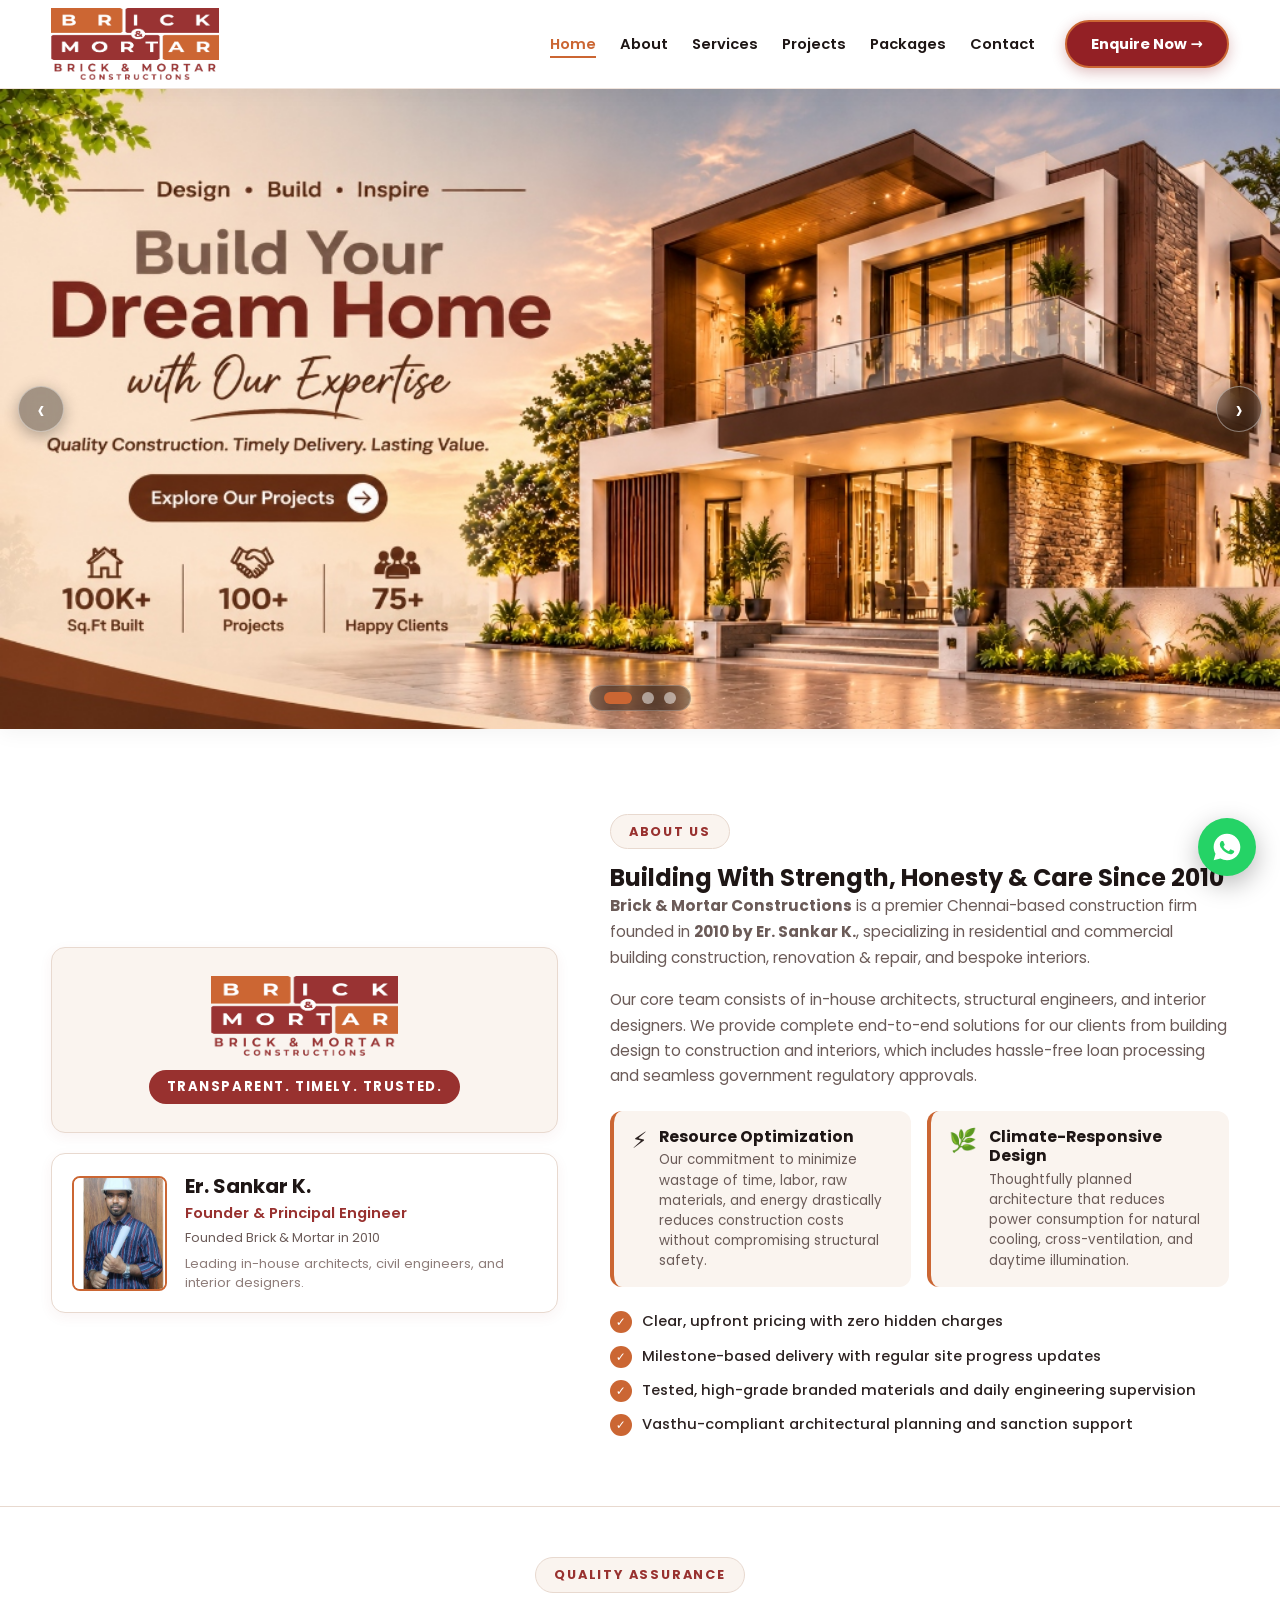
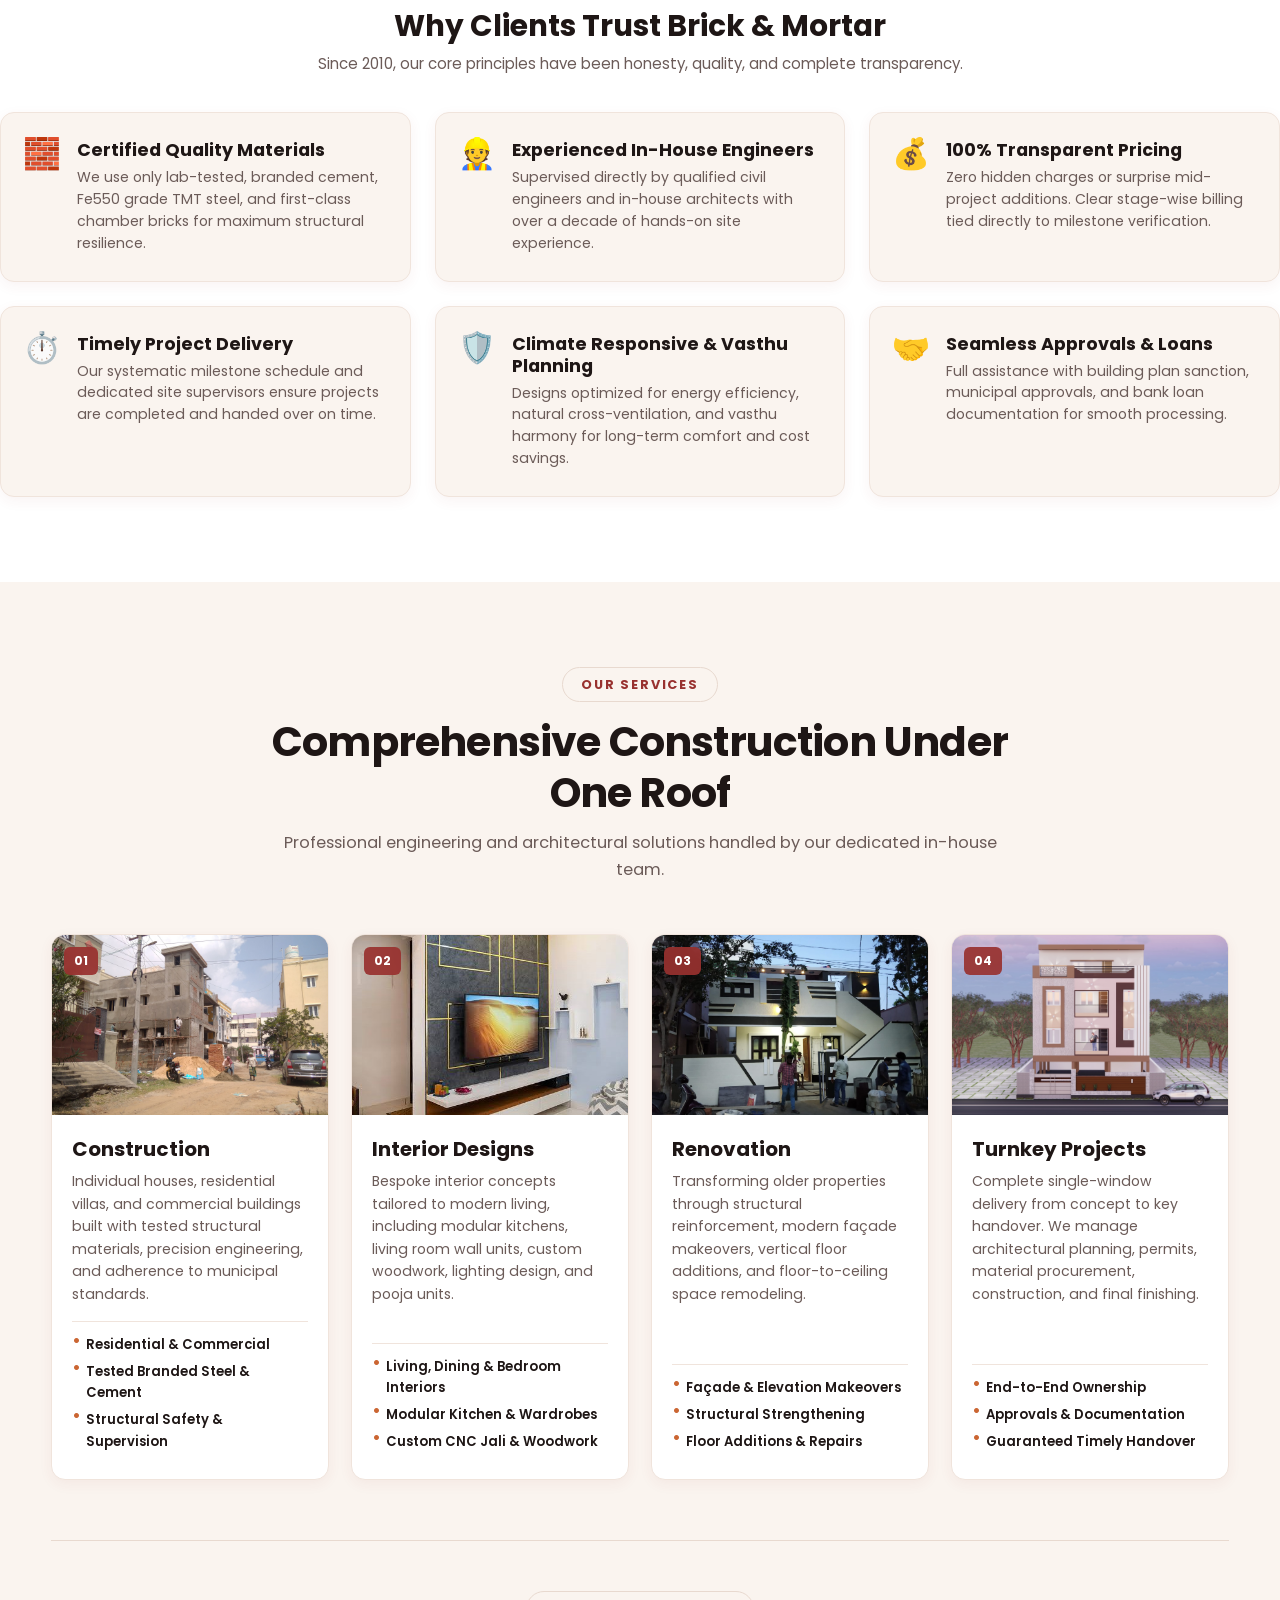
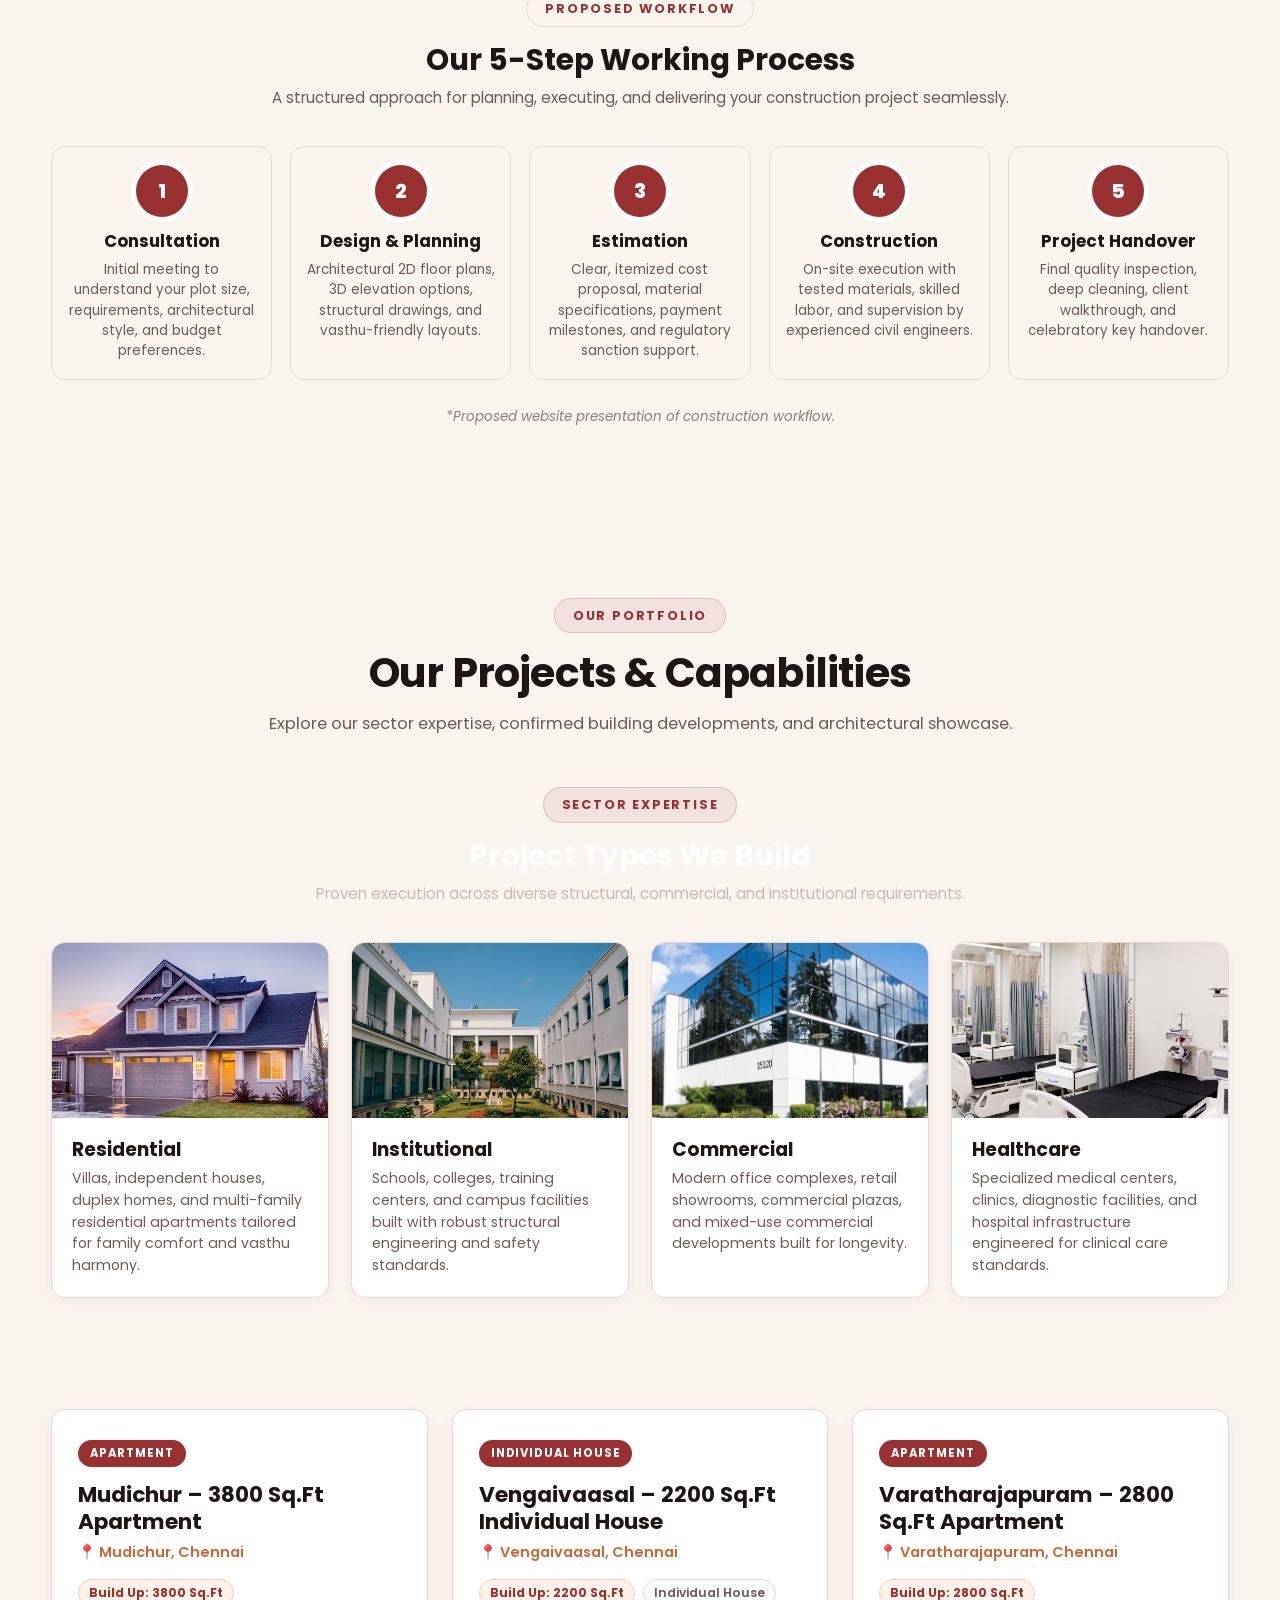
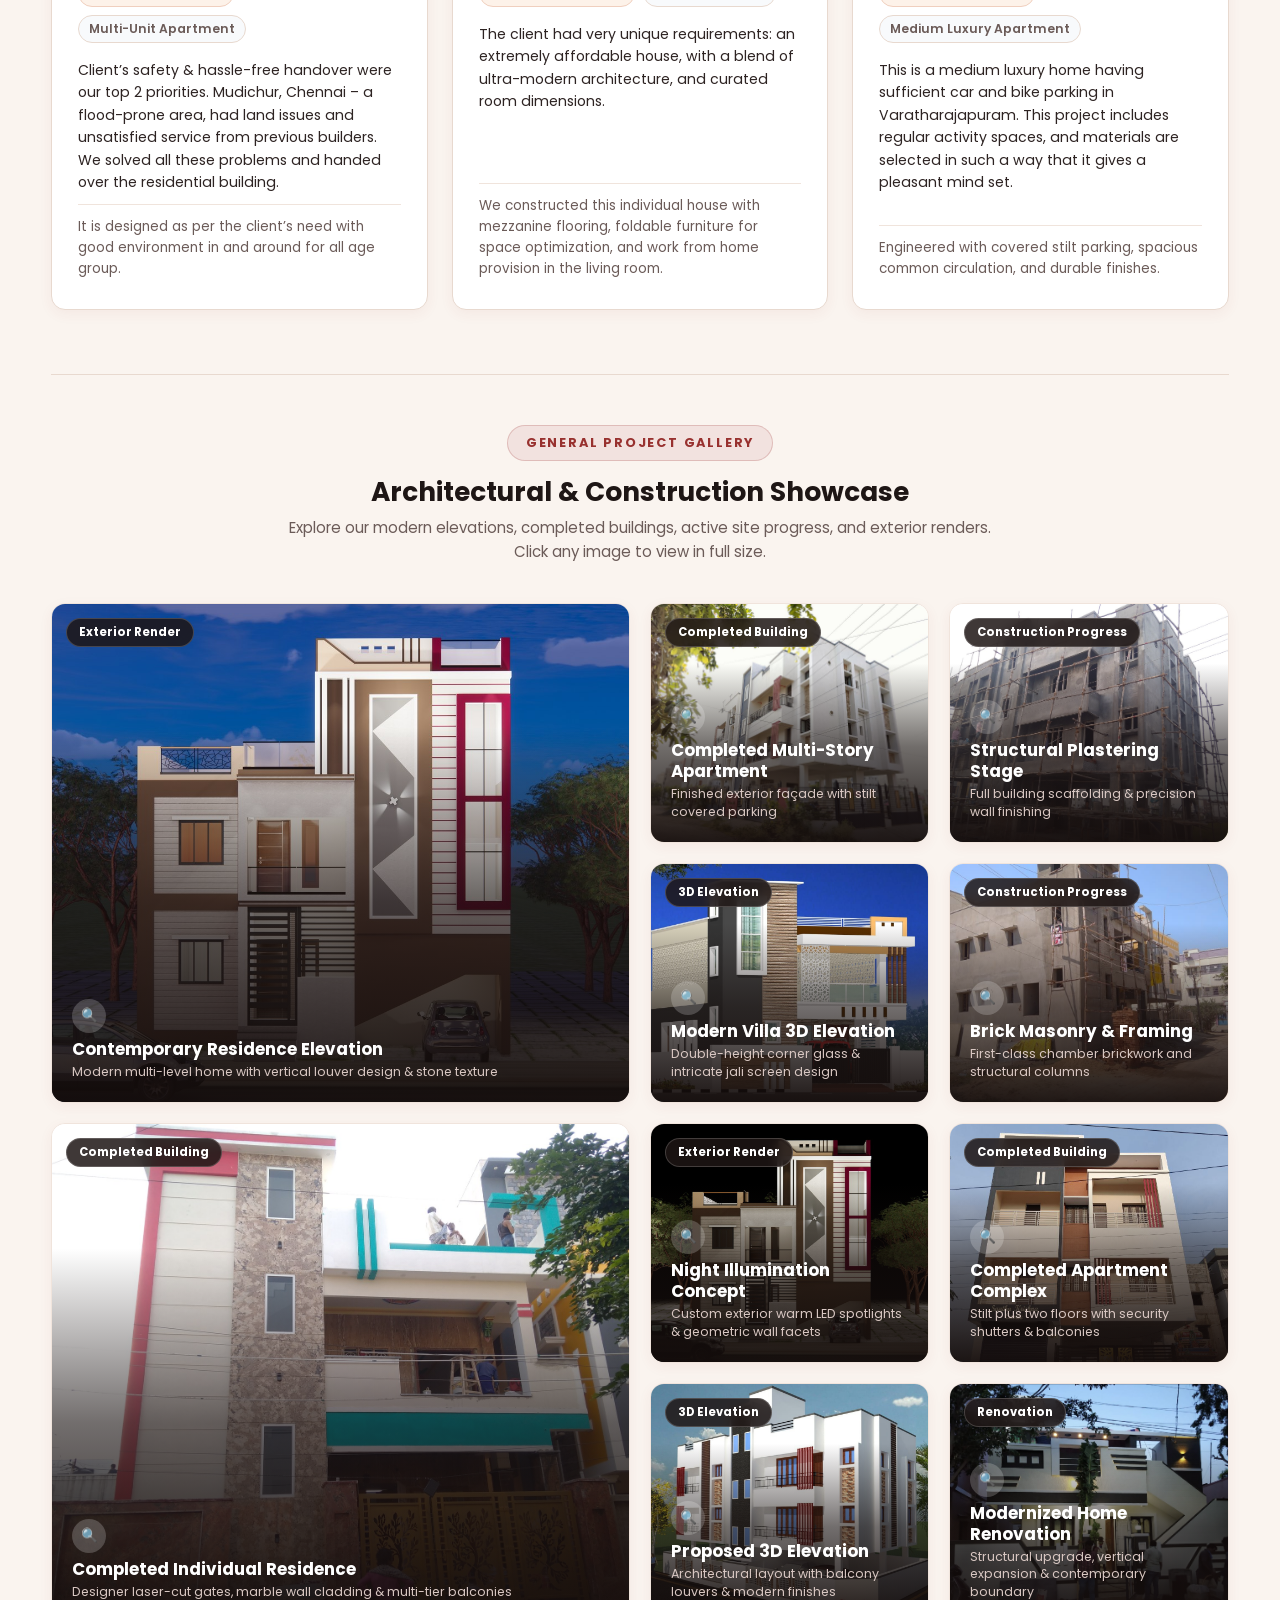
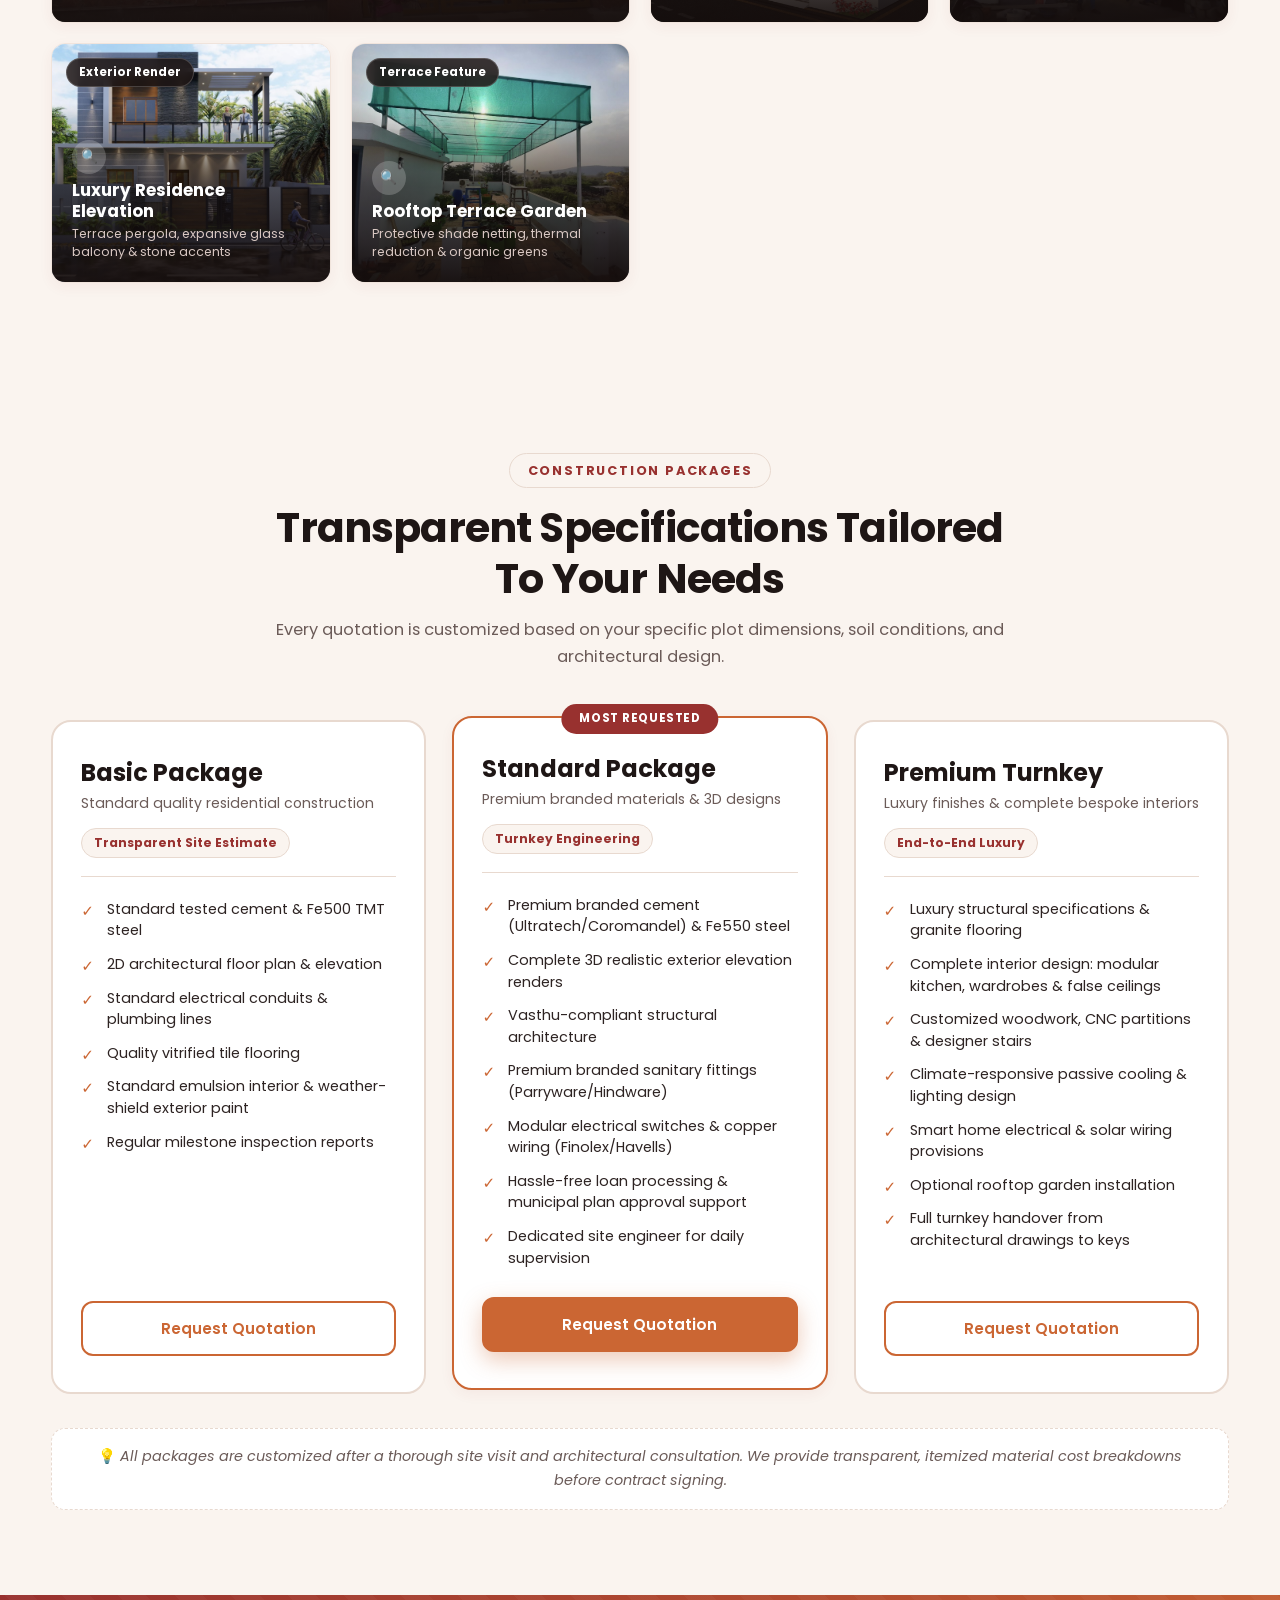
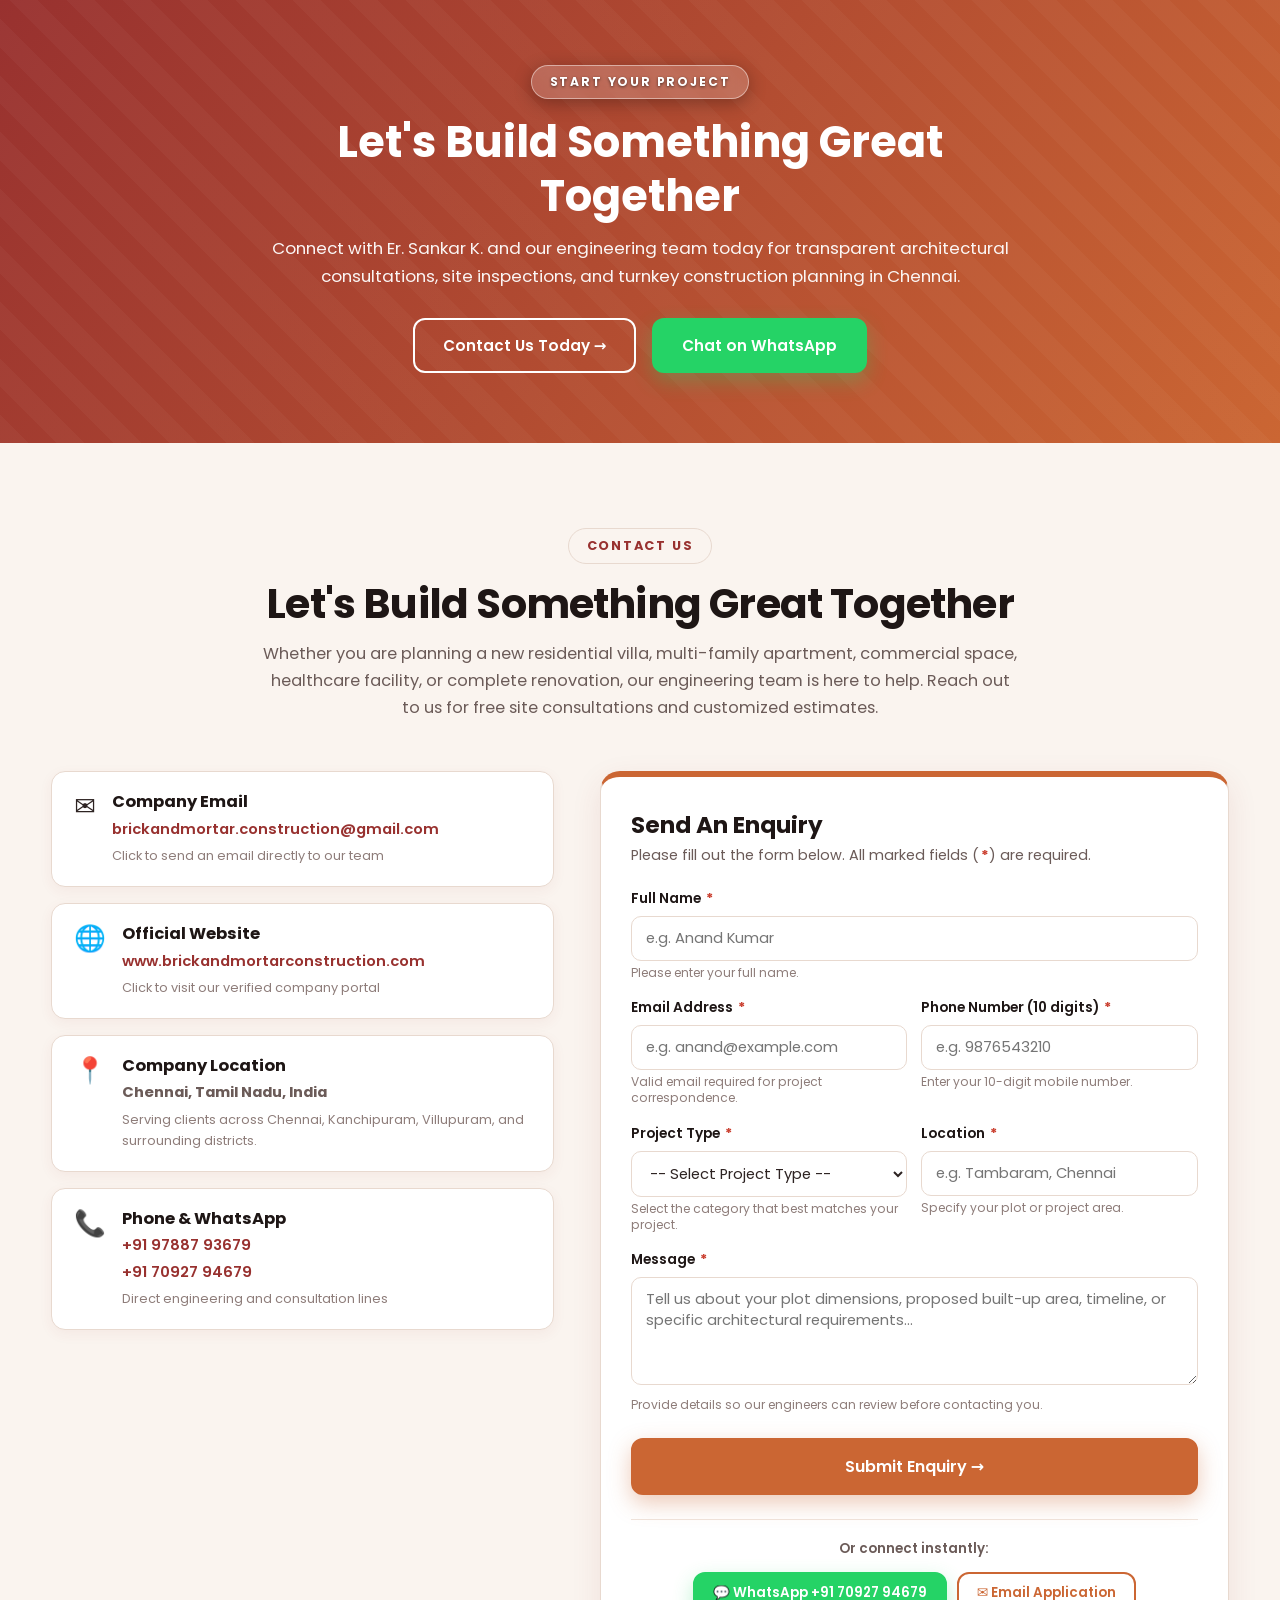
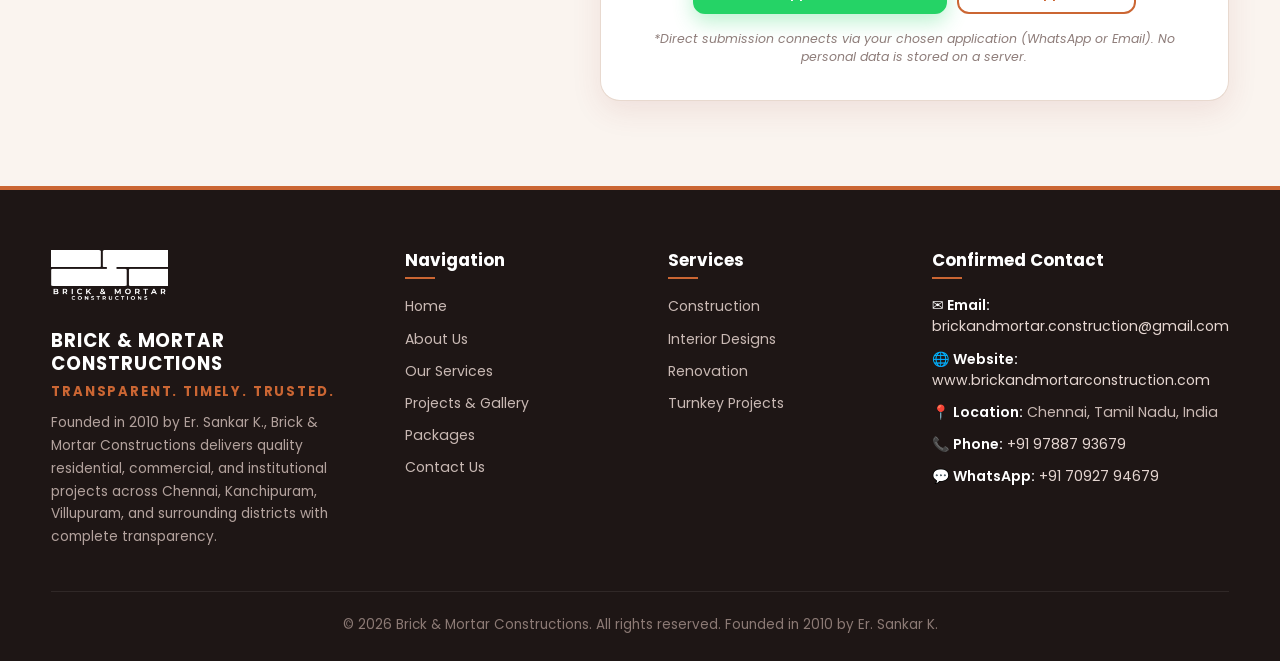
==== commit 25b1793d: "Add 3rd home page banner and update carousel to 3 slides" ====
--- a/index.html
+++ b/index.html
@@ -59,6 +59,7 @@
       <!-- Pure CSS Slide Radios -->
       <input type="radio" name="hero-slider" id="hero-slide-1" class="hero-radio" checked aria-label="Slide 1: Build Your Dream Home with Our Expertise">
       <input type="radio" name="hero-slider" id="hero-slide-2" class="hero-radio" aria-label="Slide 2: Your Dream Home Our Expertise">
+      <input type="radio" name="hero-slider" id="hero-slide-3" class="hero-radio" aria-label="Slide 3: Building Better Homes for a Brighter Tomorrow">
 
       <!-- Sliding Track -->
       <div class="carousel-track">
@@ -97,27 +98,56 @@
             </a>
           </div>
         </div>
+
+        <!-- SLIDE 3: Building Better Homes for a Brighter Tomorrow -->
+        <div class="carousel-slide slide-3">
+          <div class="banner-master-inner">
+            <img src="images/hero-banner-slide3.jpg" 
+                 alt="Brick &amp; Mortar Constructions - Building Better Homes for a Brighter Tomorrow. From concept to completion, we craft homes that bring comfort, style and long-term value to your life." 
+                 class="hero-master-img"
+                 width="1024"
+                 height="512"
+                 loading="lazy">
+            <a href="projects.html" class="slide3-btn" aria-label="Explore Our Portfolio - Brick &amp; Mortar Constructions">
+              <span class="sr-only">Explore Our Portfolio</span>
+            </a>
+            <a href="projects.html" class="slide3-stats" aria-label="View 100K+ Sq.Ft Built, 100+ Projects, 75+ Happy Clients, On-Time Delivery">
+              <span class="sr-only">View Completed Projects &amp; Statistics</span>
+            </a>
+          </div>
+        </div>
       </div>
 
       <!-- Arrow Controls -->
+      <!-- Slide 1 Active (Default) -->
+      <label for="hero-slide-3" class="carousel-arrow arrow-prev for-slide-1" aria-label="Previous Slide">‹</label>
       <label for="hero-slide-2" class="carousel-arrow arrow-next for-slide-1" aria-label="Next Slide">›</label>
+
+      <!-- Slide 2 Active -->
       <label for="hero-slide-1" class="carousel-arrow arrow-prev for-slide-2" aria-label="Previous Slide">‹</label>
+      <label for="hero-slide-3" class="carousel-arrow arrow-next for-slide-2" aria-label="Next Slide">›</label>
+
+      <!-- Slide 3 Active -->
+      <label for="hero-slide-2" class="carousel-arrow arrow-prev for-slide-3" aria-label="Previous Slide">‹</label>
+      <label for="hero-slide-1" class="carousel-arrow arrow-next for-slide-3" aria-label="Next Slide">›</label>
 
       <!-- Carousel Dot Indicators -->
       <div class="carousel-dots">
         <label for="hero-slide-1" class="carousel-dot dot-1" aria-label="Go to Slide 1"></label>
         <label for="hero-slide-2" class="carousel-dot dot-2" aria-label="Go to Slide 2"></label>
+        <label for="hero-slide-3" class="carousel-dot dot-3" aria-label="Go to Slide 3"></label>
       </div>
     </div>
 
     <!-- Semantic heading & statistics for accessibility & search engines -->
     <div class="sr-only">
       <h1>Brick &amp; Mortar Constructions - You Dream It. We Build It.</h1>
-      <p>VISION, QUALITY &amp; PRIDE. Building exceptional spaces with expertise, innovation and commitment since 2010.</p>
+      <p>Building Better Homes for a Brighter Tomorrow. From concept to completion, we craft homes that bring comfort, style and long-term value to your life.</p>
       <ul>
         <li>100K+ Sq.Ft Built</li>
         <li>100+ Projects Completed</li>
         <li>75+ Clients Satisfied</li>
+        <li>On-Time Delivery Guaranteed</li>
       </ul>
     </div>
   </section>
--- a/style.css
+++ b/style.css
@@ -620,8 +620,8 @@
 
 .carousel-track {
   display: flex;
-  width: 200%;
-  animation: heroSlideAuto 10s cubic-bezier(0.77, 0, 0.175, 1) infinite;
+  width: 300%;
+  animation: heroSlideAuto 15s cubic-bezier(0.77, 0, 0.175, 1) infinite;
   transition: transform 0.7s cubic-bezier(0.65, 0, 0.35, 1);
 }
 
@@ -630,7 +630,7 @@
 }
 
 .carousel-slide {
-  width: 50%;
+  width: 33.33333%;
   position: relative;
   flex-shrink: 0;
 }
@@ -649,13 +649,16 @@
   object-fit: cover;
 }
 
-/* Auto-Slide Keyframes */
+/* Auto-Slide Keyframes (3 slides: ~4.2s per slide, smooth 0.7s transition) */
 @keyframes heroSlideAuto {
-  0%, 45% {
+  0%, 28% {
     transform: translateX(0%);
   }
-  50%, 95% {
-    transform: translateX(-50%);
+  33.33333%, 61.33333% {
+    transform: translateX(-33.33333%);
+  }
+  66.66667%, 94.66667% {
+    transform: translateX(-66.66667%);
   }
   100% {
     transform: translateX(0%);
@@ -670,7 +673,12 @@
 
 #hero-slide-2:checked ~ .carousel-track {
   animation: none;
-  transform: translateX(-50%);
+  transform: translateX(-33.33333%);
+}
+
+#hero-slide-3:checked ~ .carousel-track {
+  animation: none;
+  transform: translateX(-66.66667%);
 }
 
 /* Arrow Navigation */
@@ -717,15 +725,32 @@
   display: flex;
 }
 
-.for-slide-2 {
+.for-slide-2,
+.for-slide-3 {
   display: none;
 }
 
-#hero-slide-2:checked ~ .for-slide-1 {
+#hero-slide-1:checked ~ .for-slide-1 {
+  display: flex;
+}
+#hero-slide-1:checked ~ .for-slide-2,
+#hero-slide-1:checked ~ .for-slide-3 {
   display: none;
 }
 
+#hero-slide-2:checked ~ .for-slide-1,
+#hero-slide-2:checked ~ .for-slide-3 {
+  display: none;
+}
 #hero-slide-2:checked ~ .for-slide-2 {
+  display: flex;
+}
+
+#hero-slide-3:checked ~ .for-slide-1,
+#hero-slide-3:checked ~ .for-slide-2 {
+  display: none;
+}
+#hero-slide-3:checked ~ .for-slide-3 {
   display: flex;
 }
 
@@ -767,6 +792,12 @@
 }
 
 #hero-slide-2:checked ~ .carousel-dots .dot-2 {
+  background: var(--orange);
+  width: 28px;
+  border-radius: 10px;
+}
+
+#hero-slide-3:checked ~ .carousel-dots .dot-3 {
   background: var(--orange);
   width: 28px;
   border-radius: 10px;
@@ -830,6 +861,38 @@
   top: 68%;
   width: 31%;
   height: 20%;
+  border-radius: 12px;
+  z-index: 5;
+  cursor: pointer;
+  background: transparent;
+}
+
+/* Slide 3 Hotspots */
+.slide3-btn {
+  position: absolute;
+  left: 3.6%;
+  top: 56%;
+  width: 20.2%;
+  height: 7.5%;
+  border-radius: 50px;
+  z-index: 5;
+  cursor: pointer;
+  background: transparent;
+  transition: transform 0.2s ease, box-shadow 0.2s ease;
+}
+
+.slide3-btn:hover {
+  transform: scale(1.02);
+  outline: 2px solid rgba(255, 255, 255, 0.6);
+  box-shadow: 0 4px 16px rgba(110, 40, 20, 0.4);
+}
+
+.slide3-stats {
+  position: absolute;
+  left: 3.5%;
+  top: 67%;
+  width: 31.5%;
+  height: 18%;
   border-radius: 12px;
   z-index: 5;
   cursor: pointer;
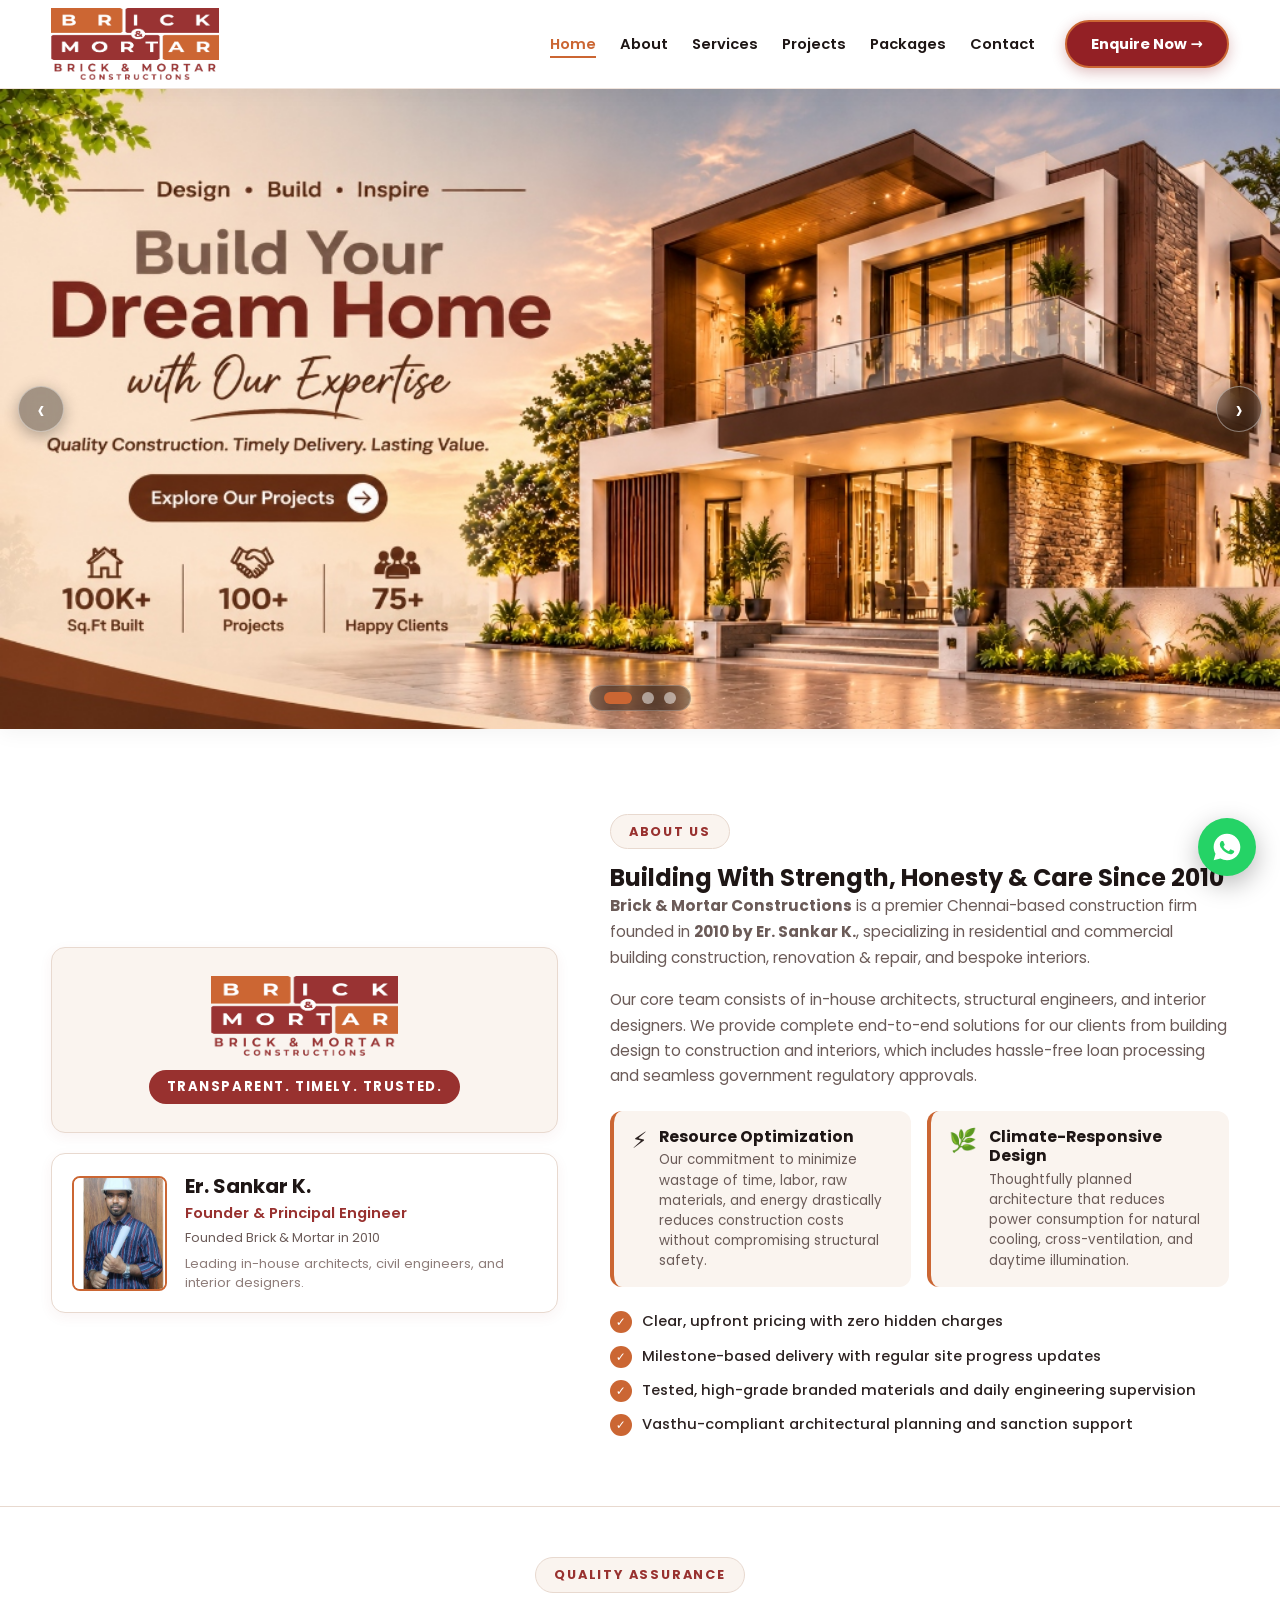
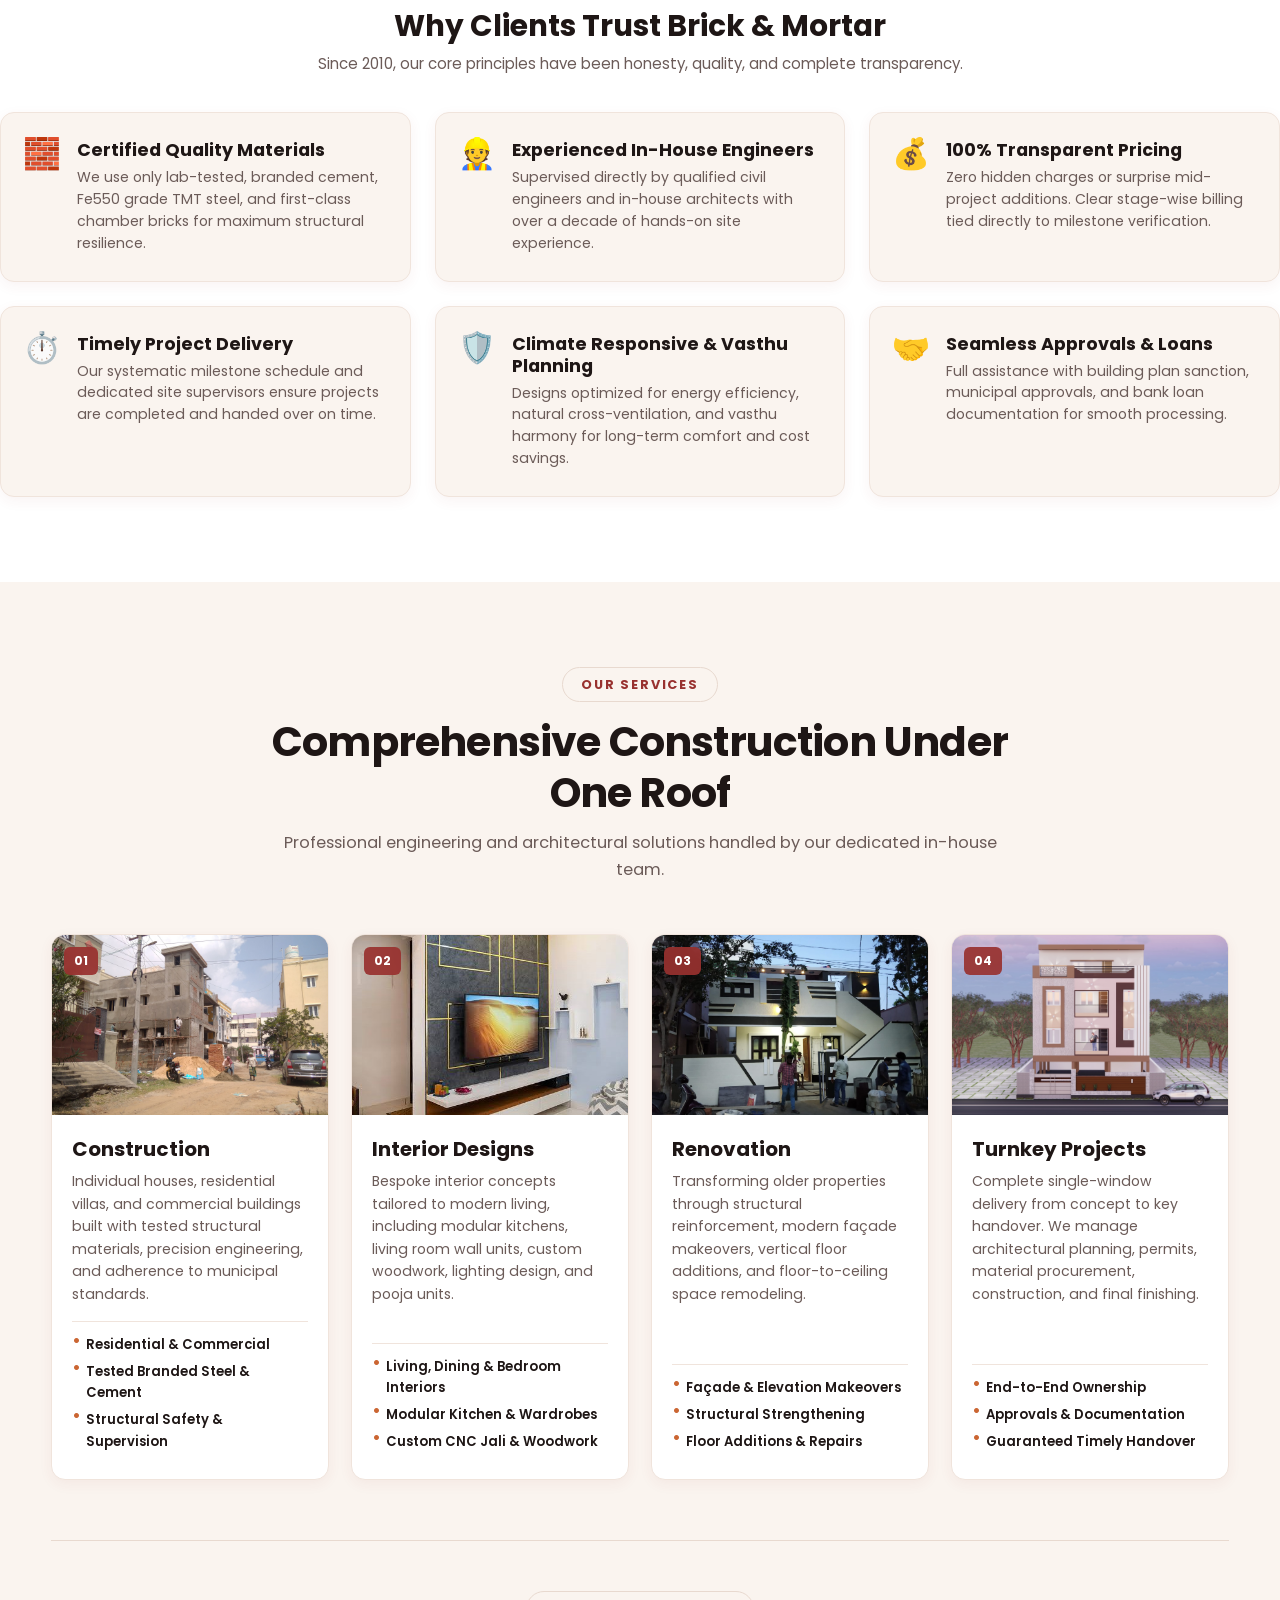
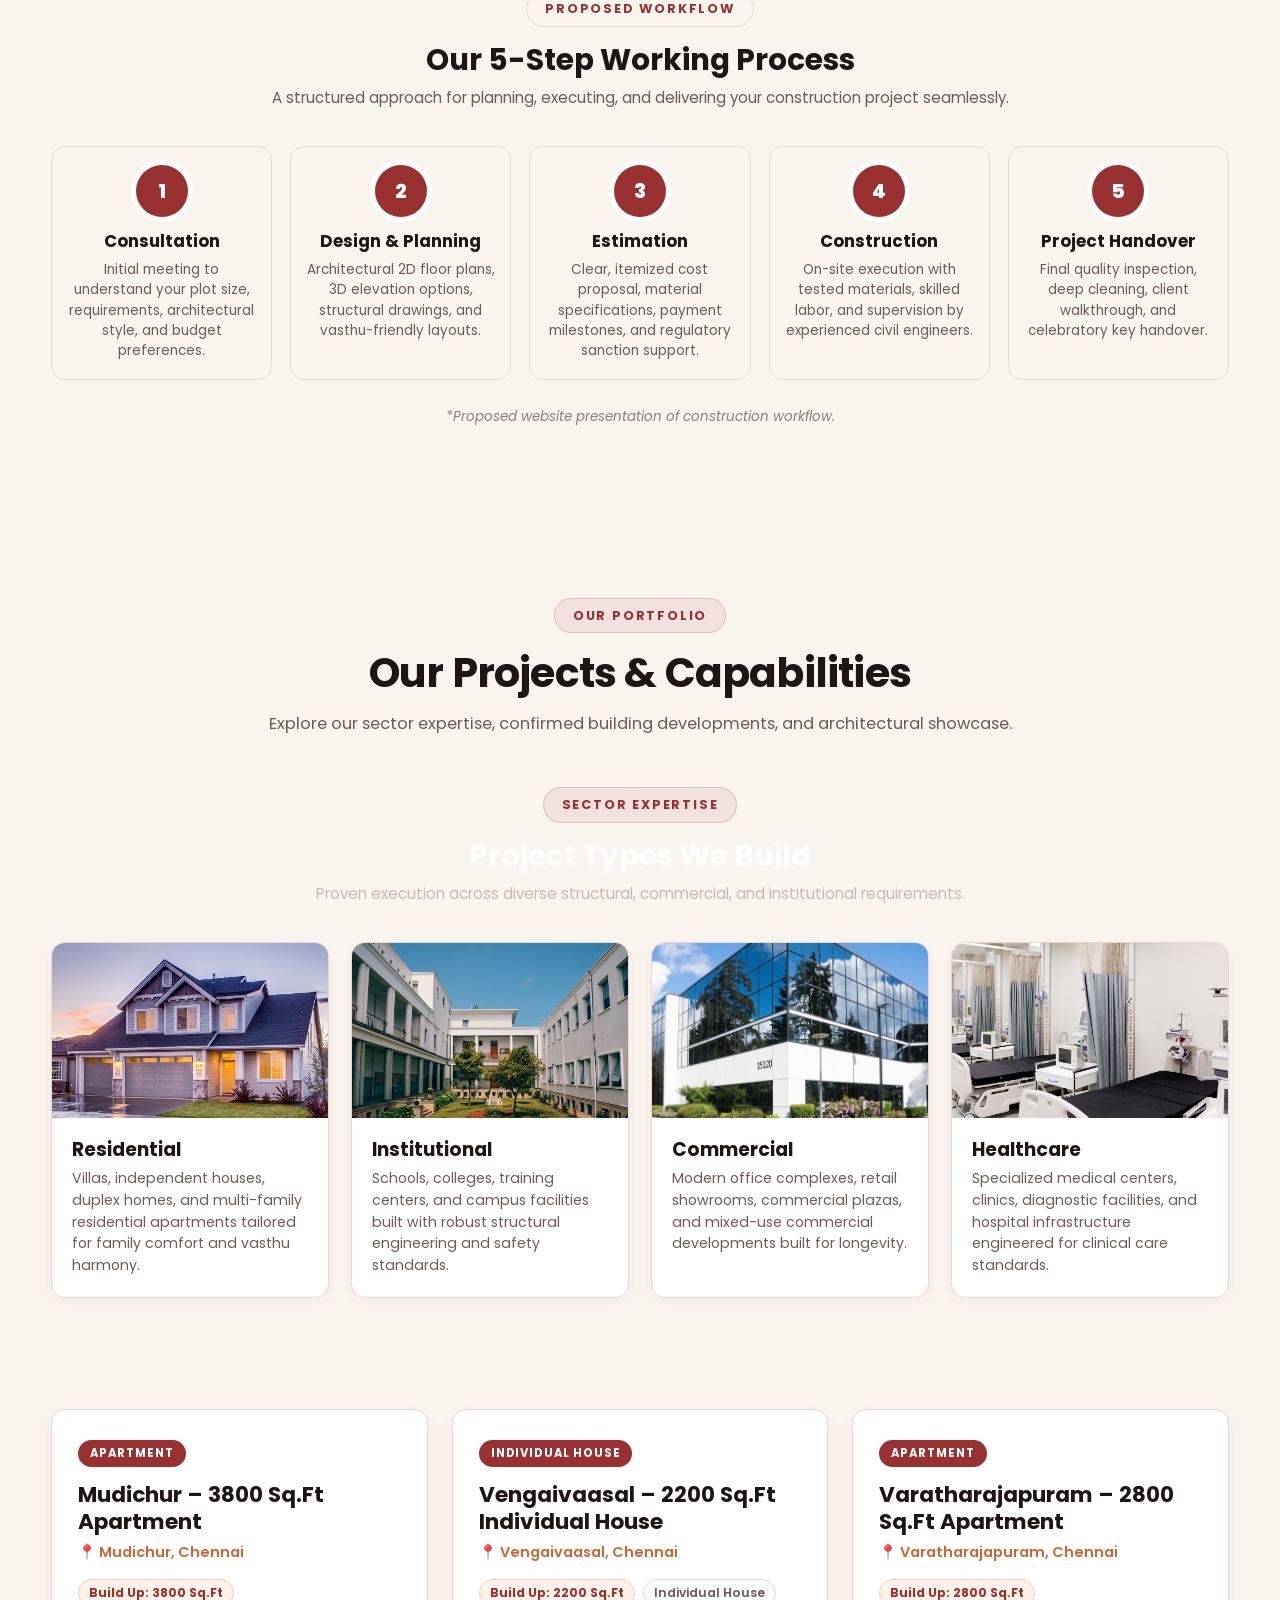
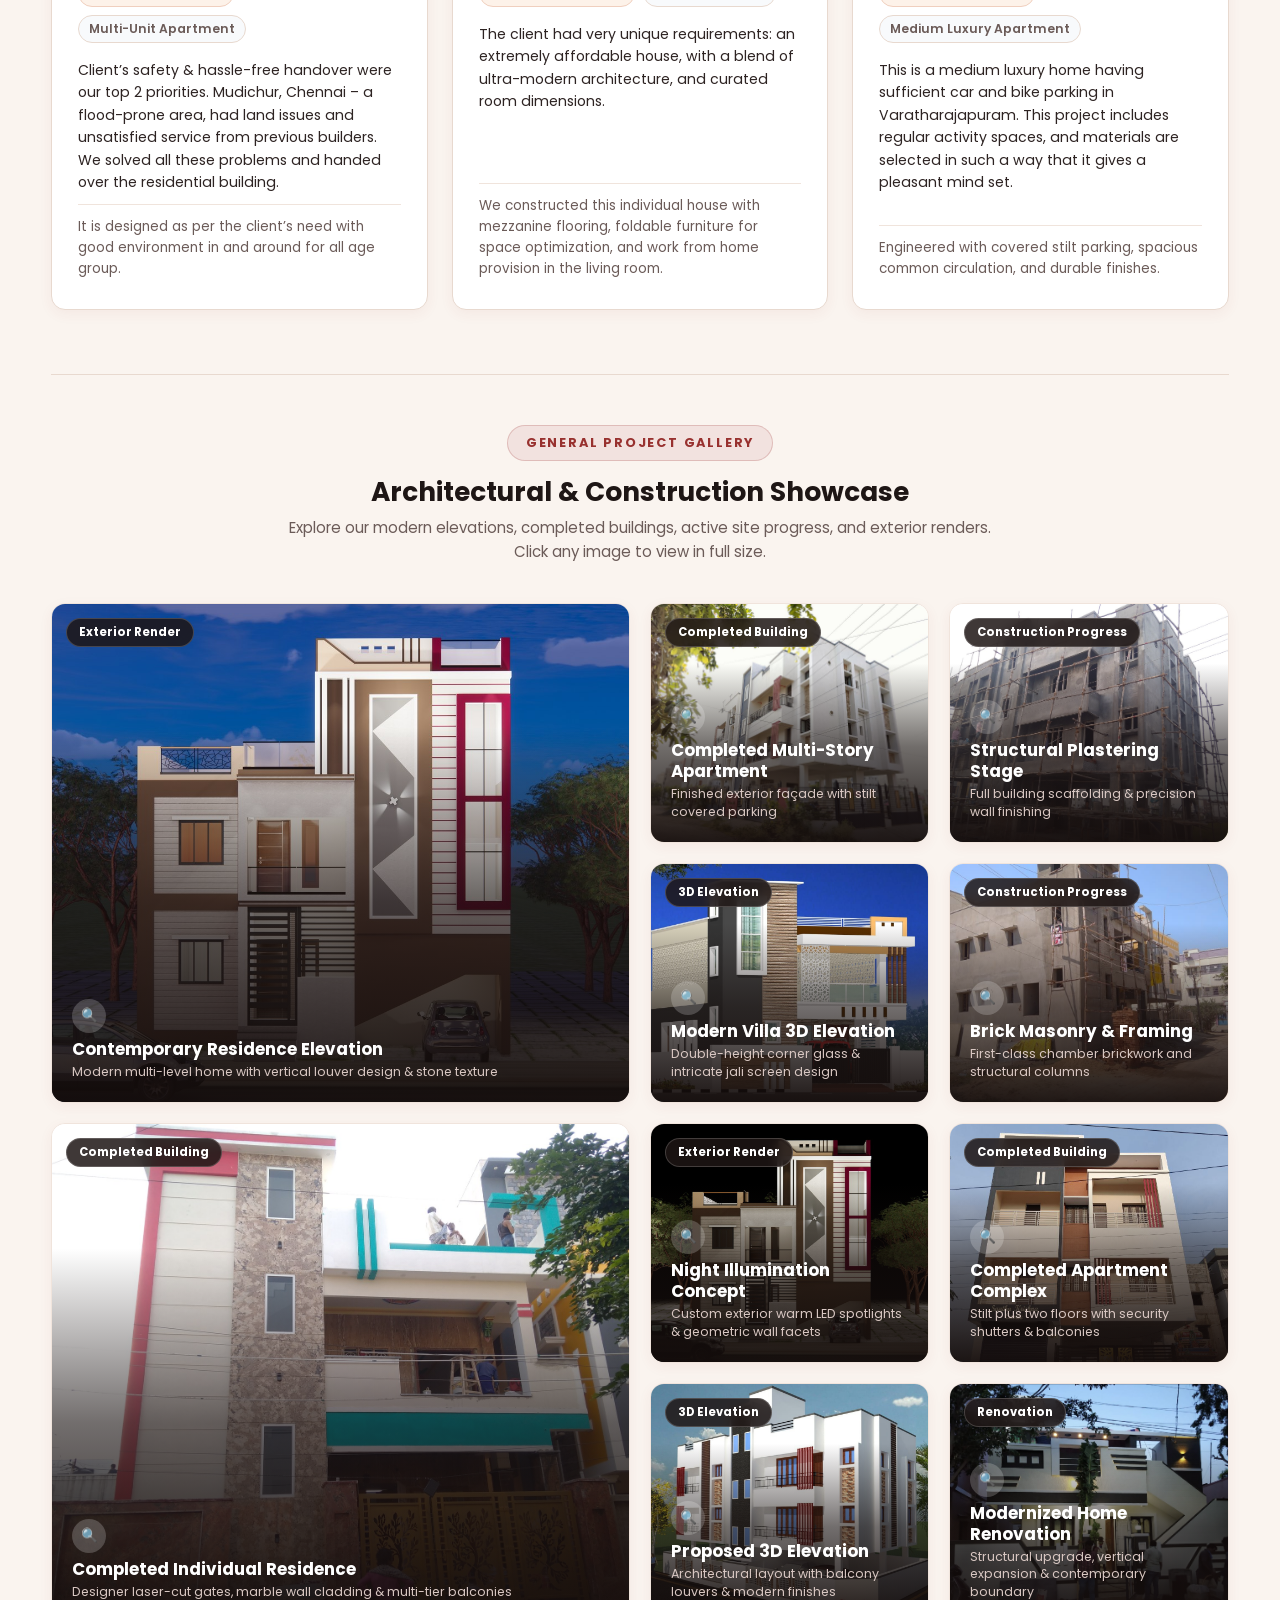
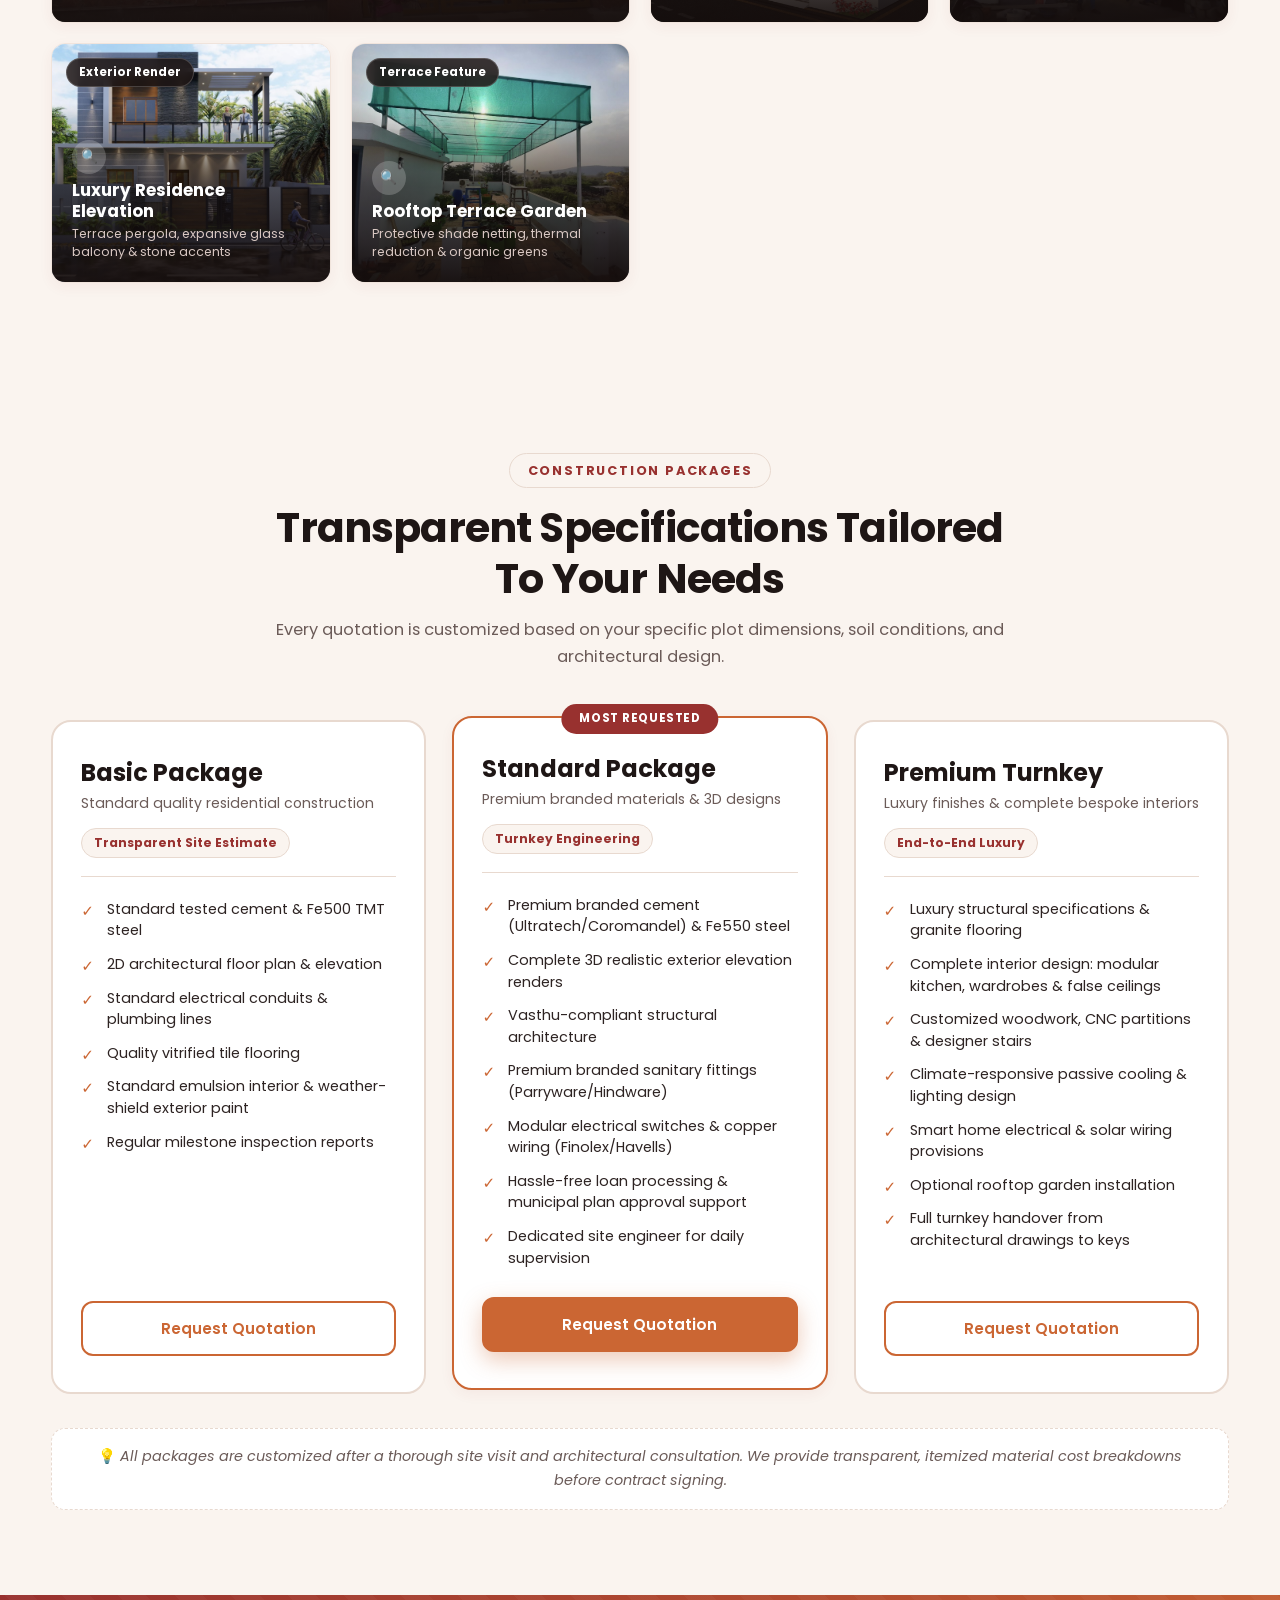
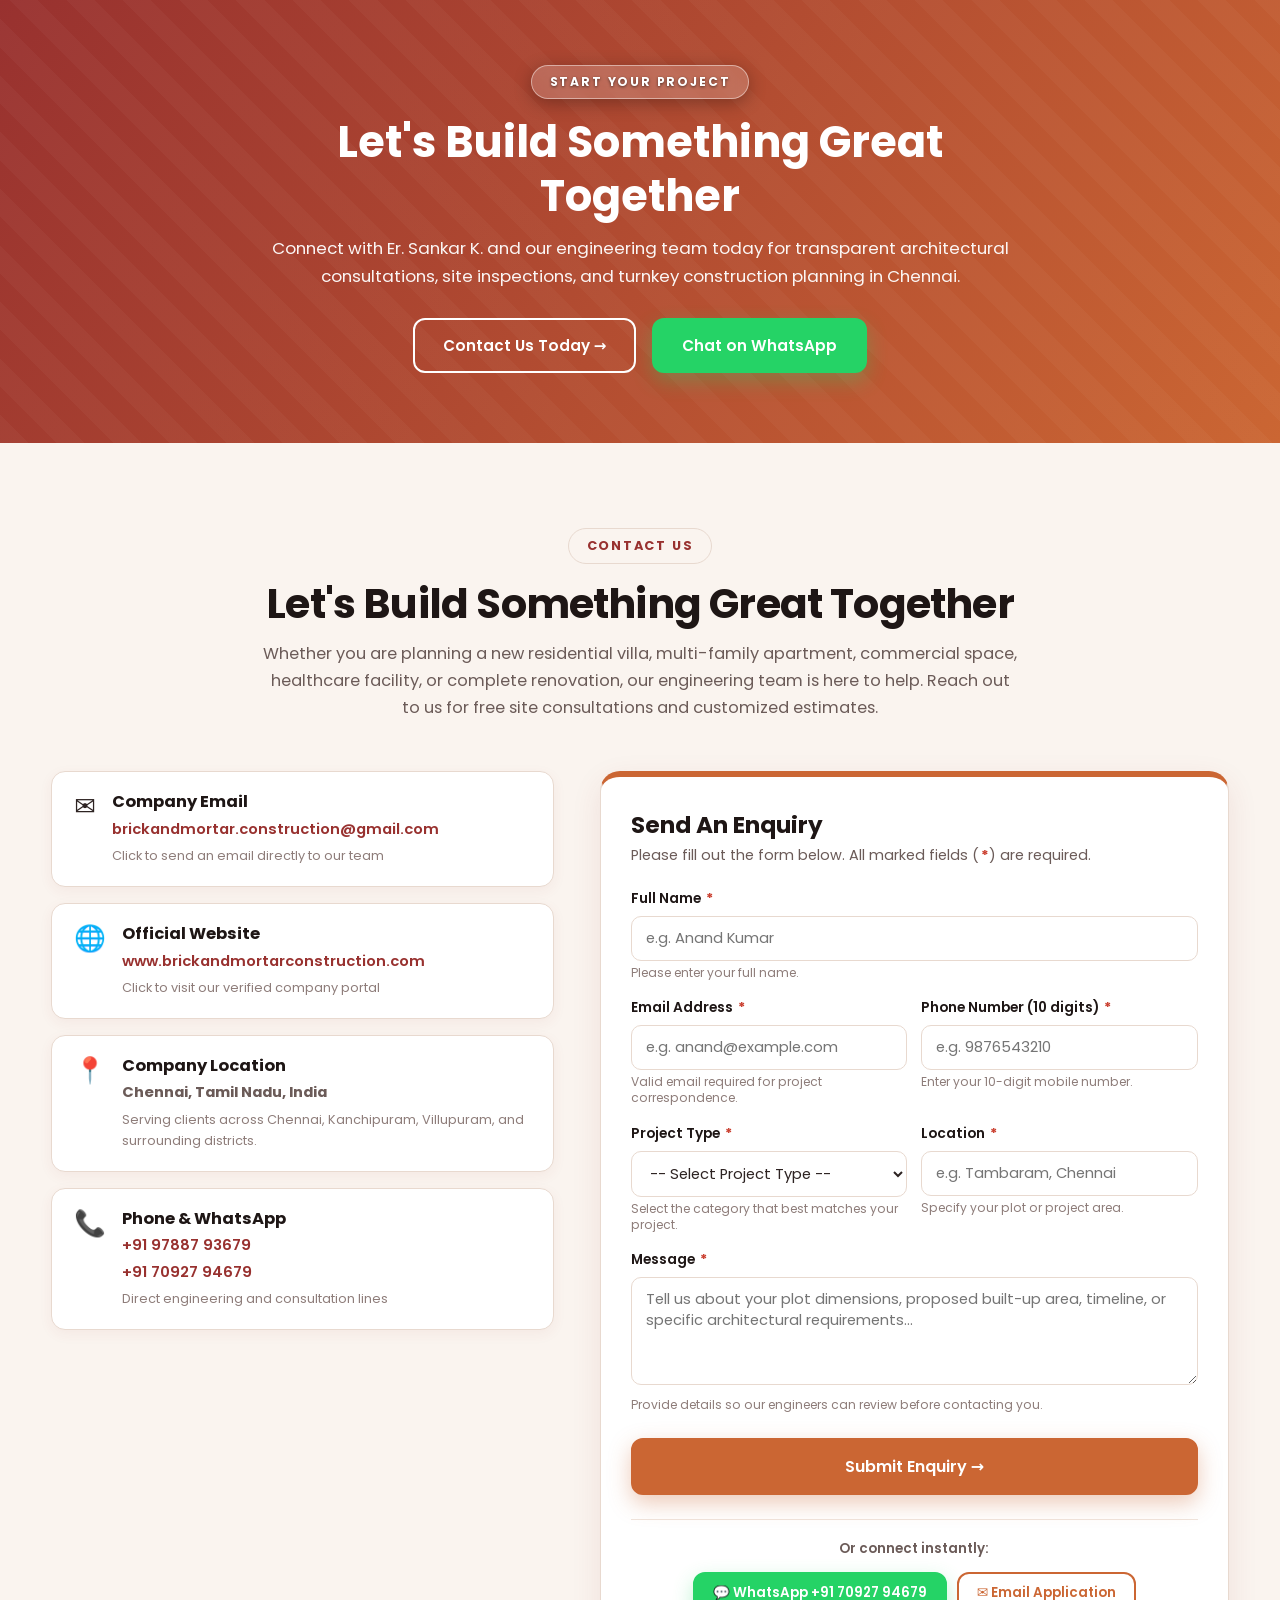
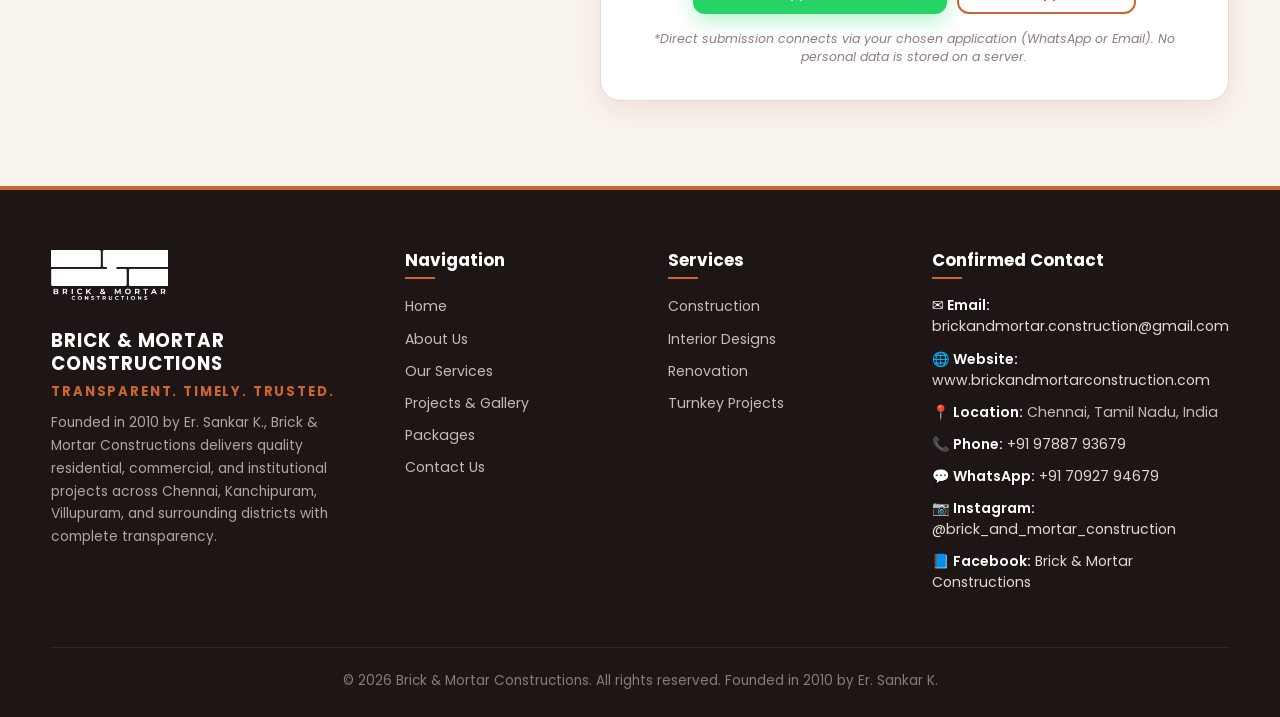
==== commit 2073b3d9: "Add Instagram and Facebook social links to contact page and site footer" ====
--- a/index.html
+++ b/index.html
@@ -1055,6 +1055,8 @@
             <li><span>📍 Location:</span> Chennai, Tamil Nadu, India</li>
             <li><span>📞 Phone:</span> <a href="tel:+919788793679">+91 97887 93679</a></li>
             <li><span>💬 WhatsApp:</span> <a href="https://wa.me/917092794679" target="_blank" rel="noopener">+91 70927 94679</a></li>
+            <li><span>📷 Instagram:</span> <a href="https://www.instagram.com/brick_and_mortar_construction?utm_source=qr&amp;mdxt=MW40MDJtd2JzZjNscw==" target="_blank" rel="noopener">@brick_and_mortar_construction</a></li>
+            <li><span>📘 Facebook:</span> <a href="https://www.facebook.com/share/1JTjHdAZ68/" target="_blank" rel="noopener">Brick &amp; Mortar Constructions</a></li>
           </ul>
         </div>
       </div>
--- a/style.css
+++ b/style.css
@@ -236,6 +236,33 @@
   transform: translateY(-2px);
 }
 
+.btn-ig {
+  background: linear-gradient(45deg, #f09433 0%, #e6683c 25%, #dc2743 50%, #cc2366 75%, #bc1888 100%);
+  border-color: #dc2743;
+  color: var(--white) !important;
+  box-shadow: 0 6px 16px rgba(220, 39, 67, 0.3);
+}
+
+.btn-ig:hover {
+  filter: brightness(1.08);
+  color: var(--white) !important;
+  transform: translateY(-2px);
+}
+
+.btn-fb {
+  background: #1877F2;
+  border-color: #1877F2;
+  color: var(--white) !important;
+  box-shadow: 0 6px 16px rgba(24, 119, 242, 0.3);
+}
+
+.btn-fb:hover {
+  background: #1062c9;
+  border-color: #1062c9;
+  color: var(--white) !important;
+  transform: translateY(-2px);
+}
+
 .btn-sm {
   padding: 8px 18px;
   font-size: 0.84rem;
@@ -2521,6 +2548,15 @@
   line-height: 1;
   flex-shrink: 0;
   margin-top: 2px;
+  display: flex;
+  align-items: center;
+  justify-content: center;
+}
+
+.info-icon svg {
+  display: block;
+  width: 26px;
+  height: 26px;
 }
 
 .info-details h4 {
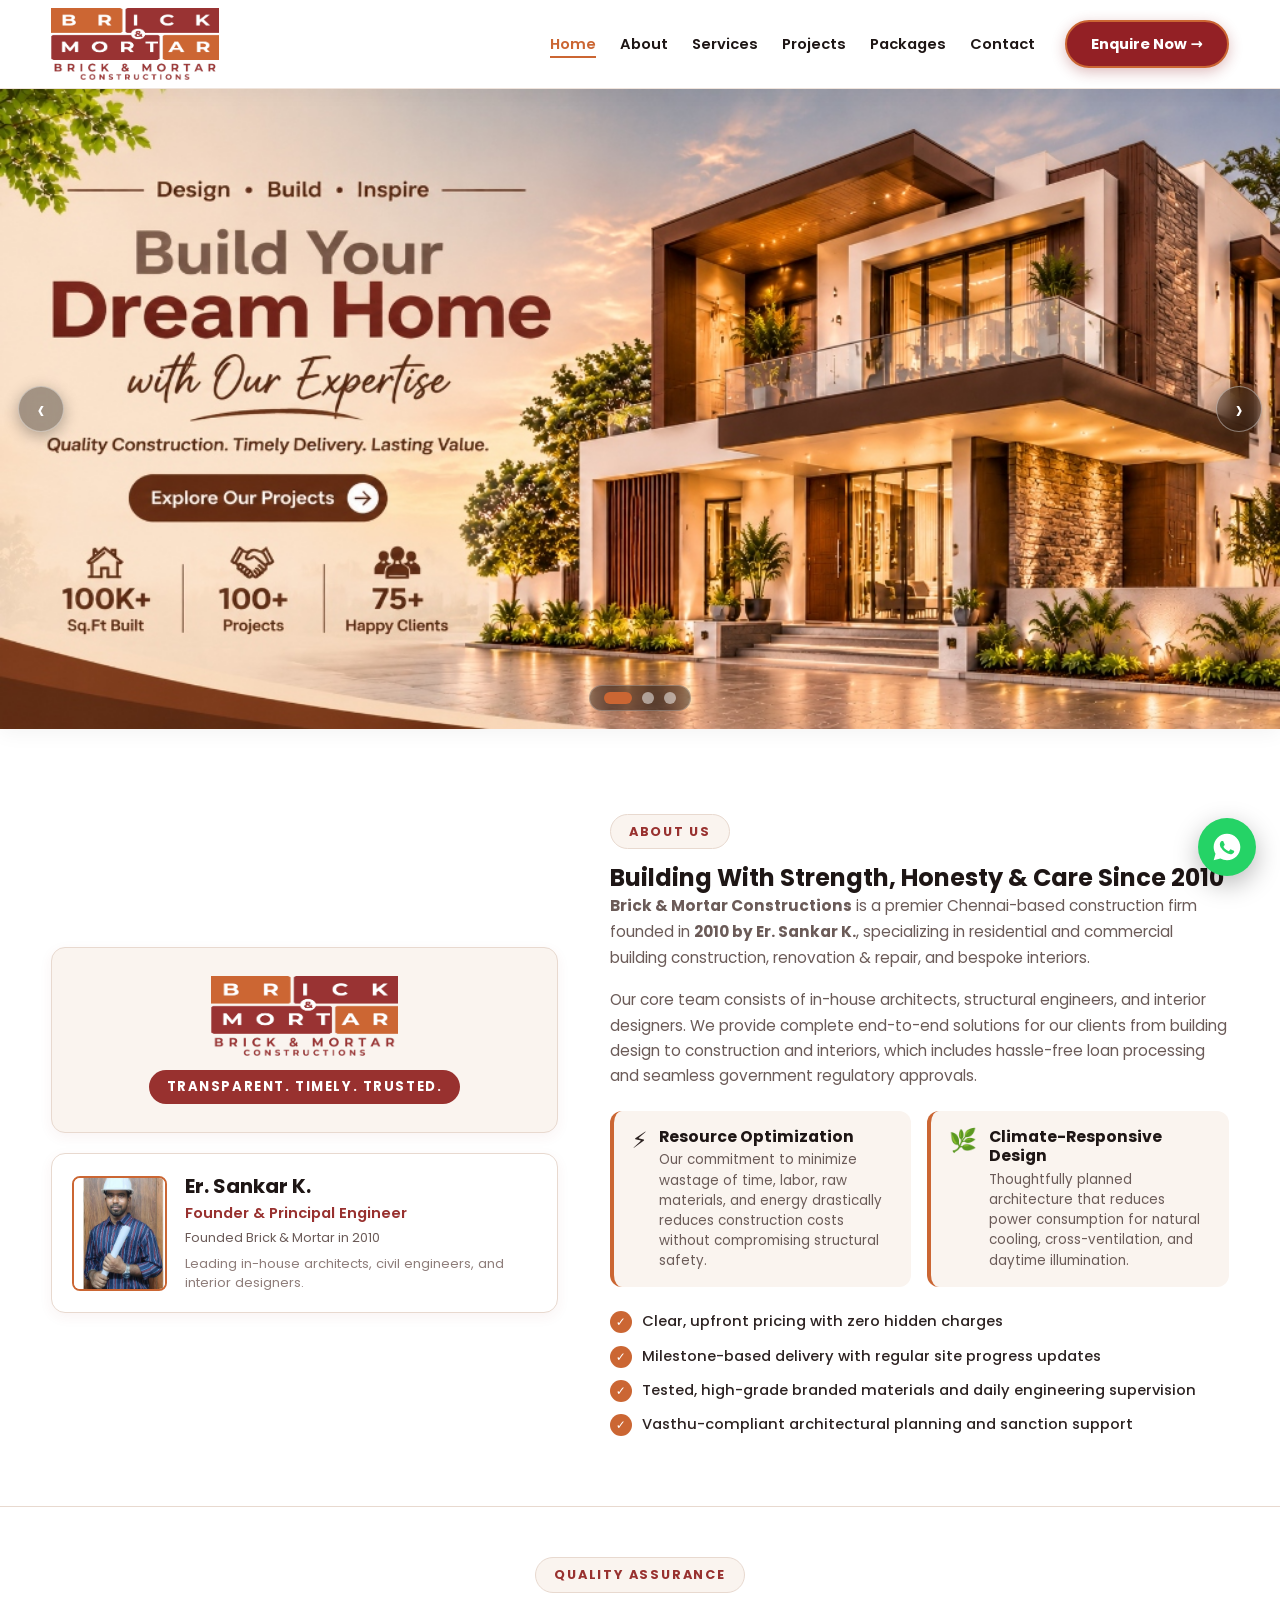
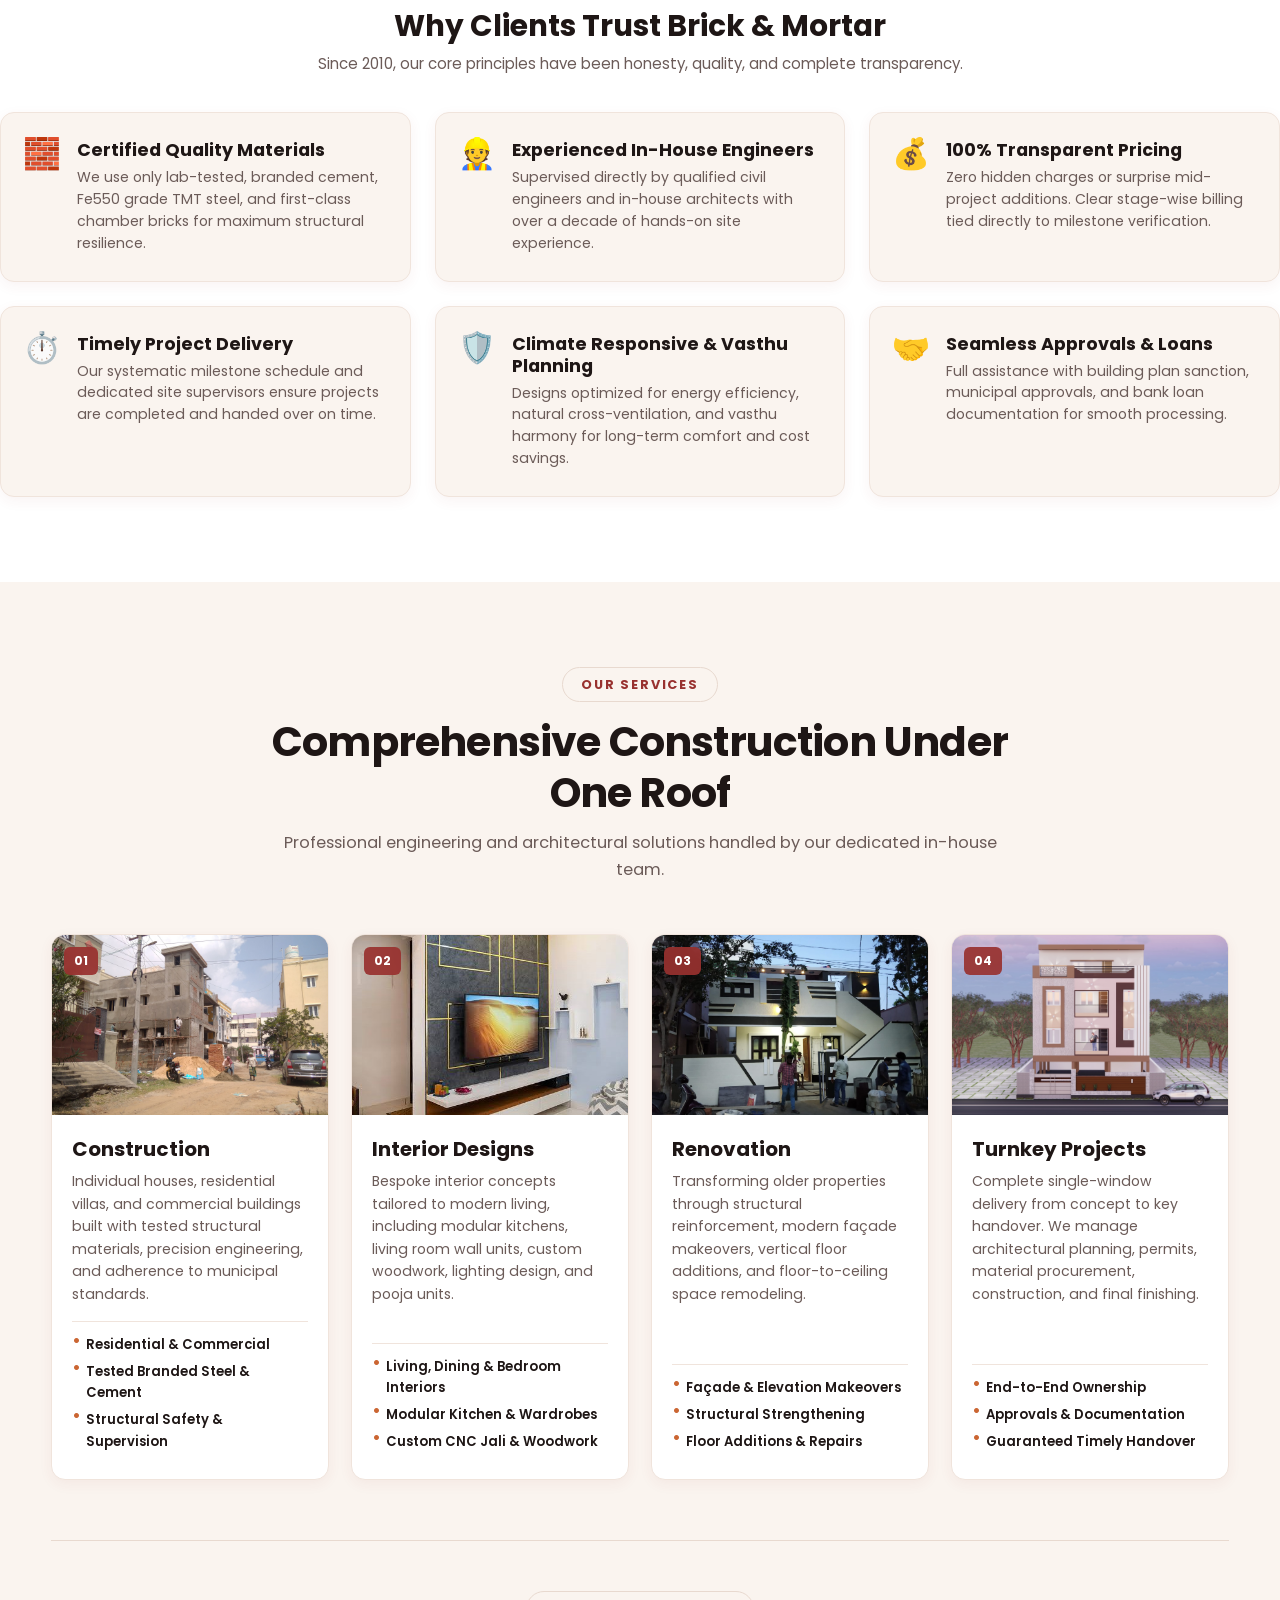
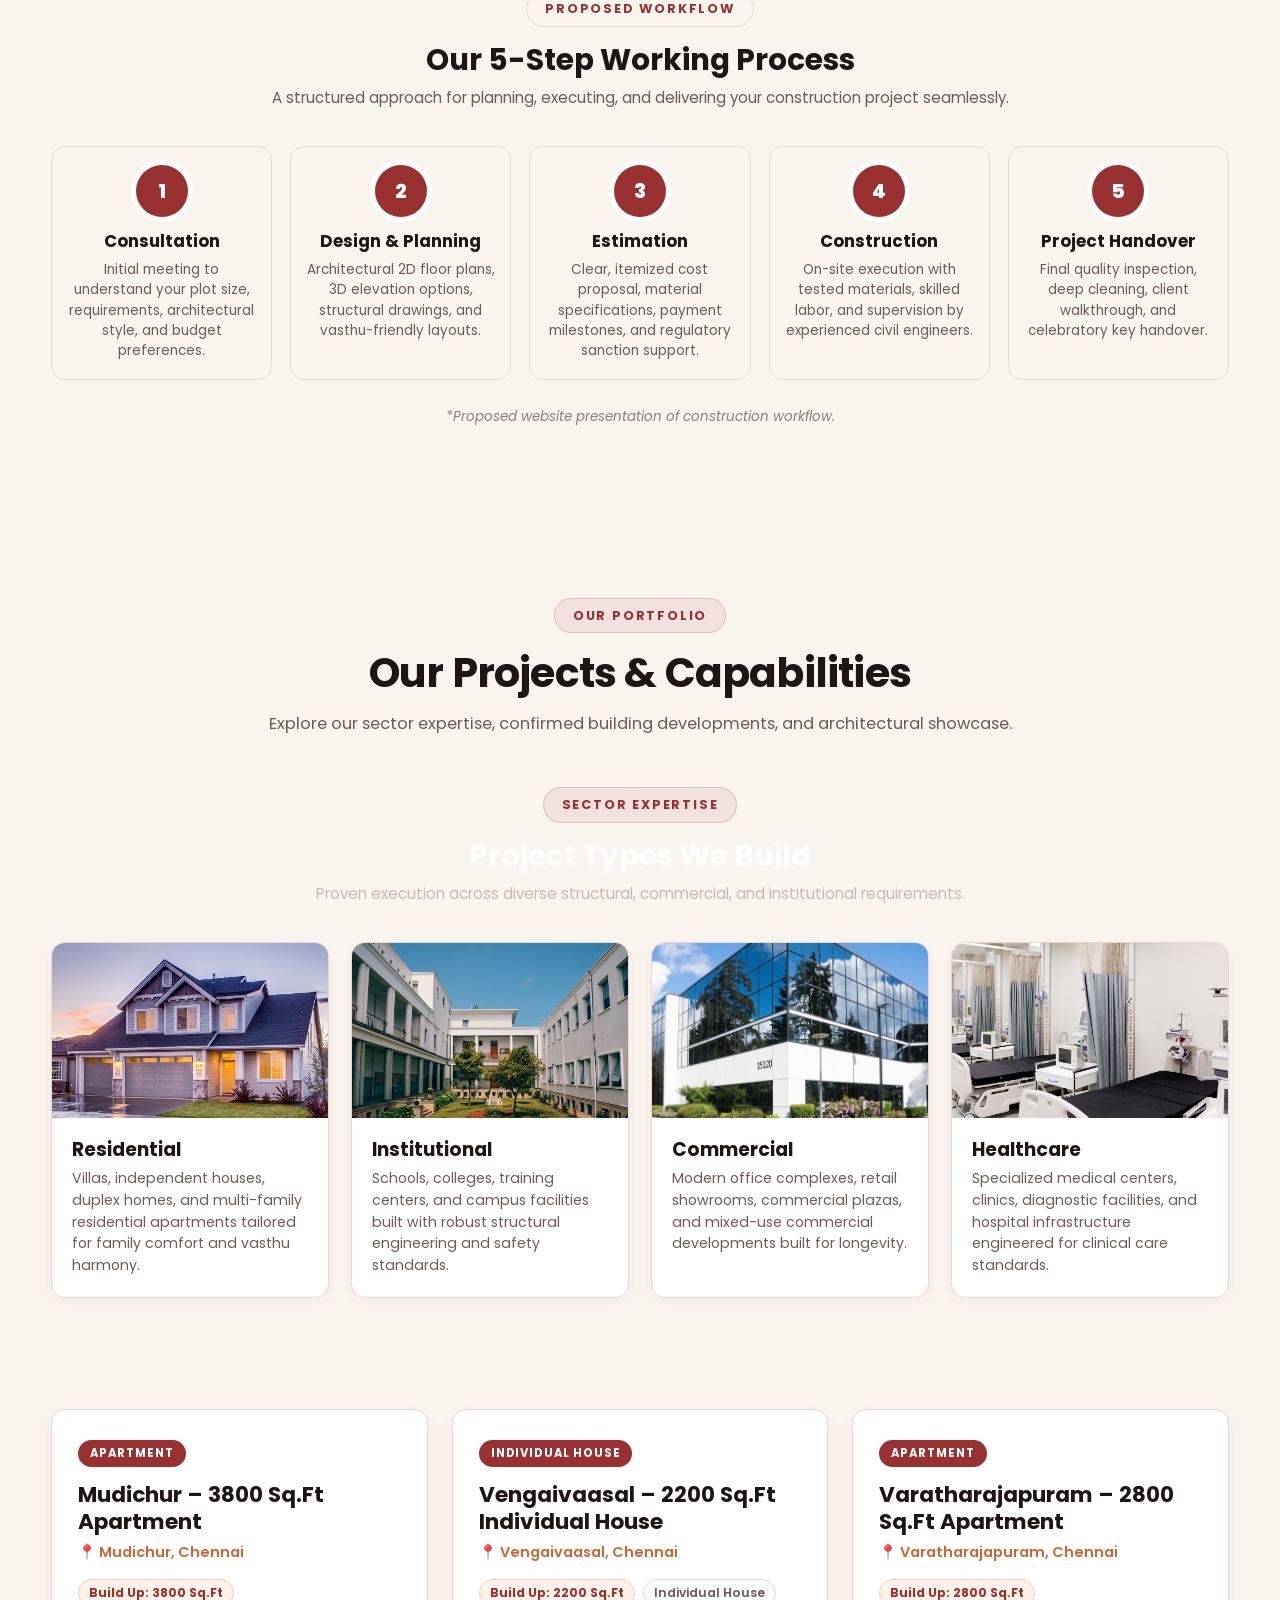
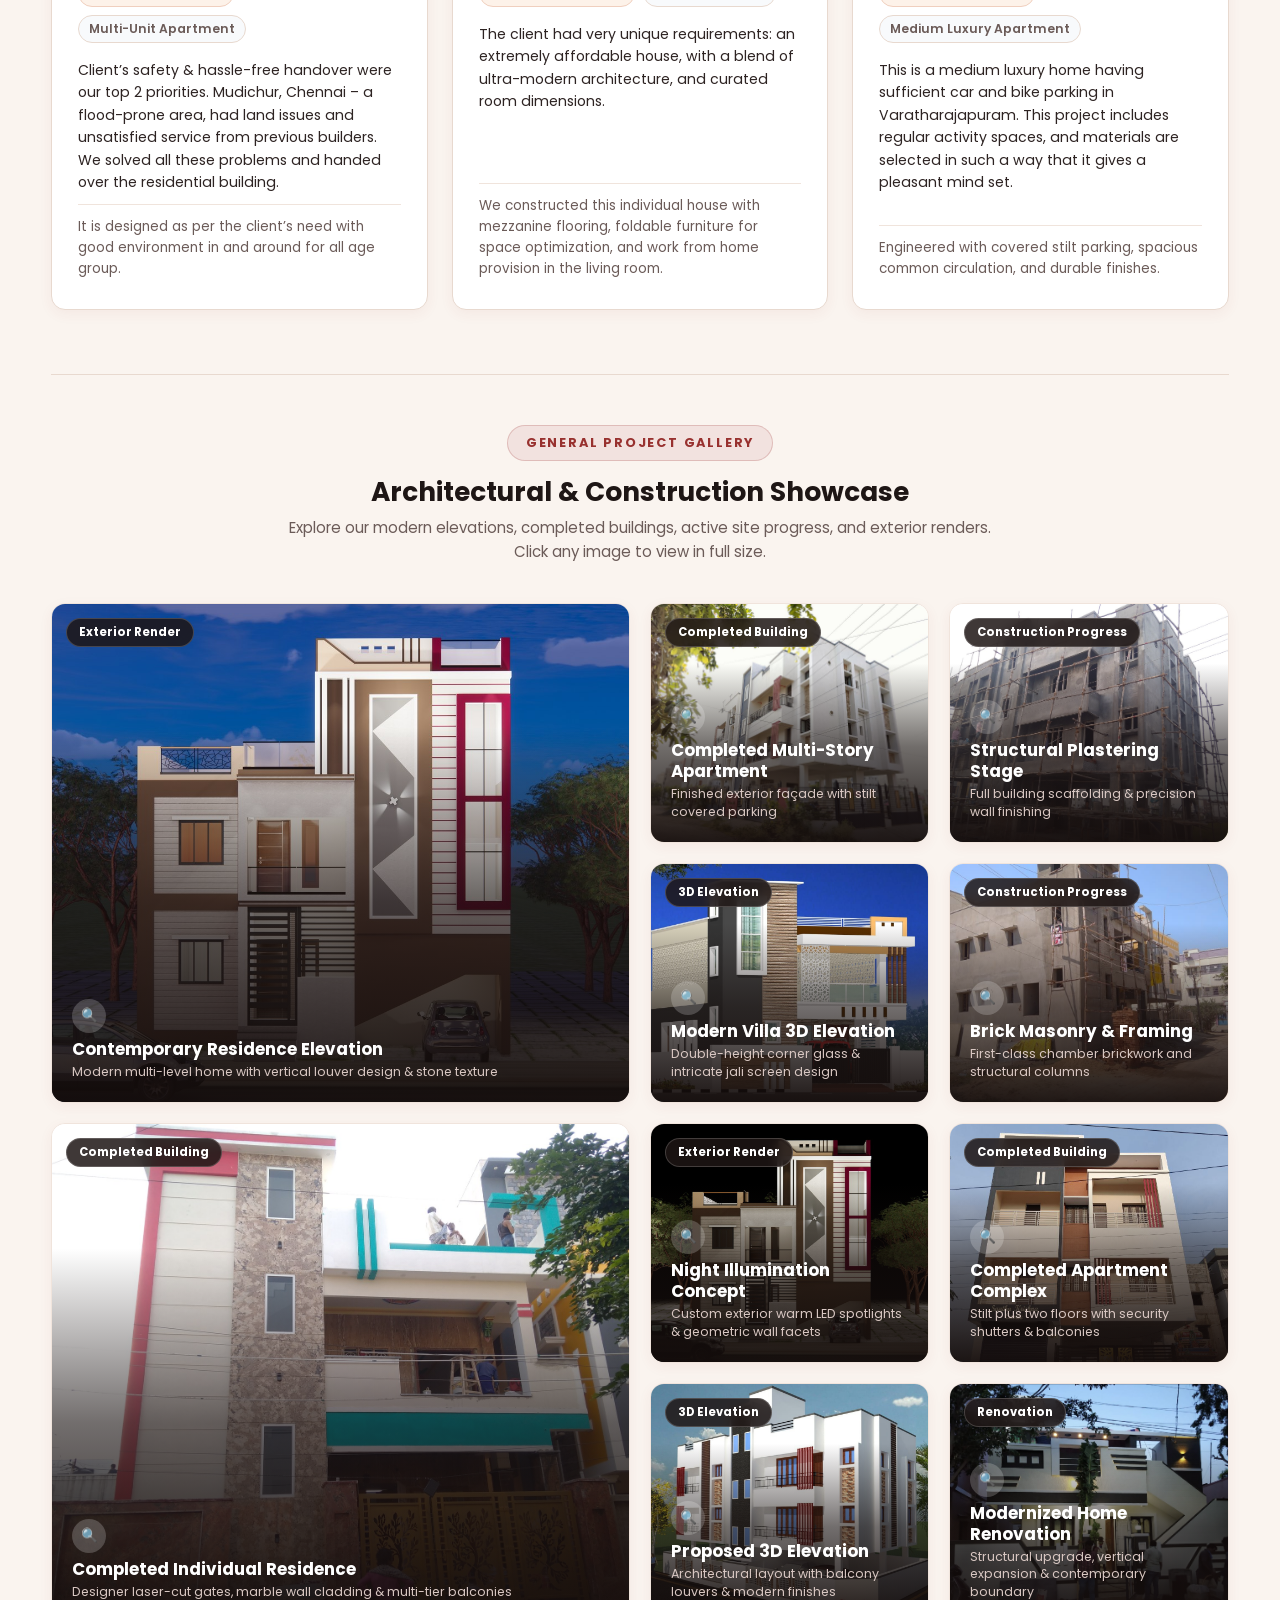
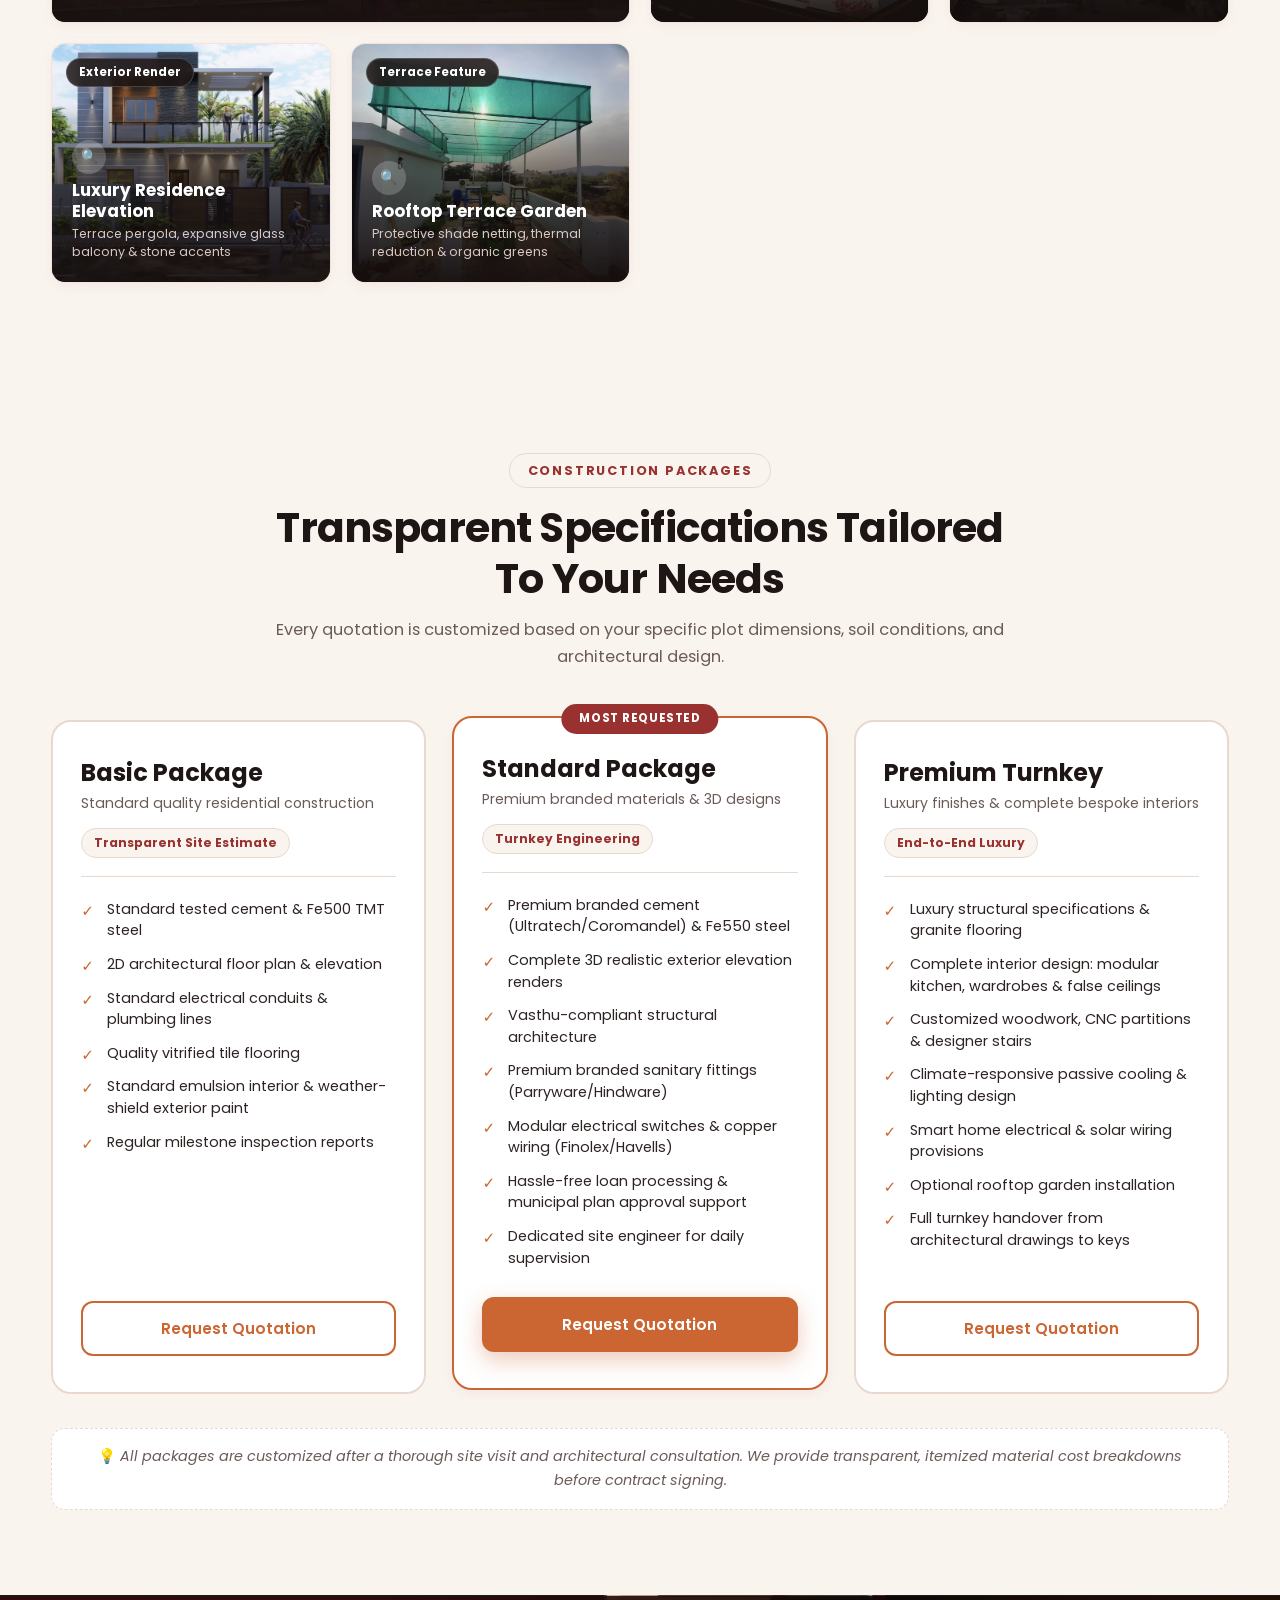
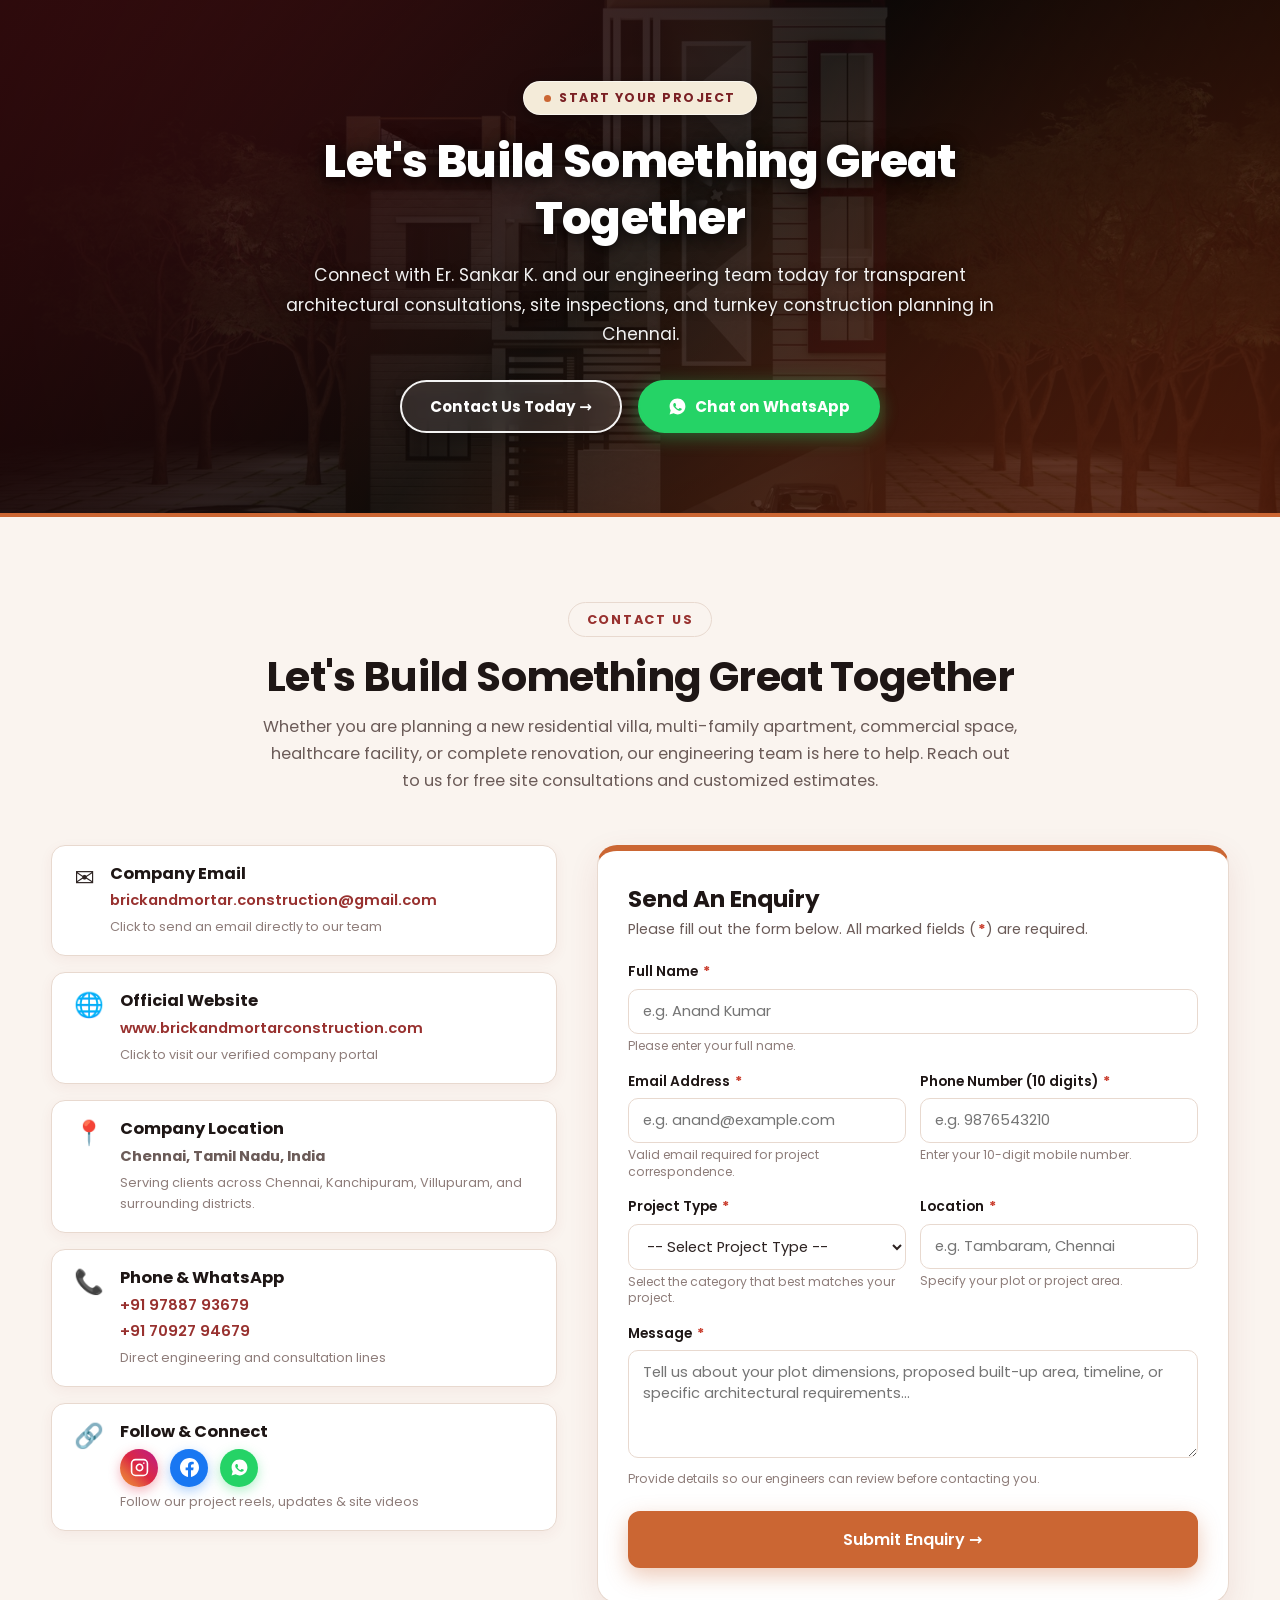
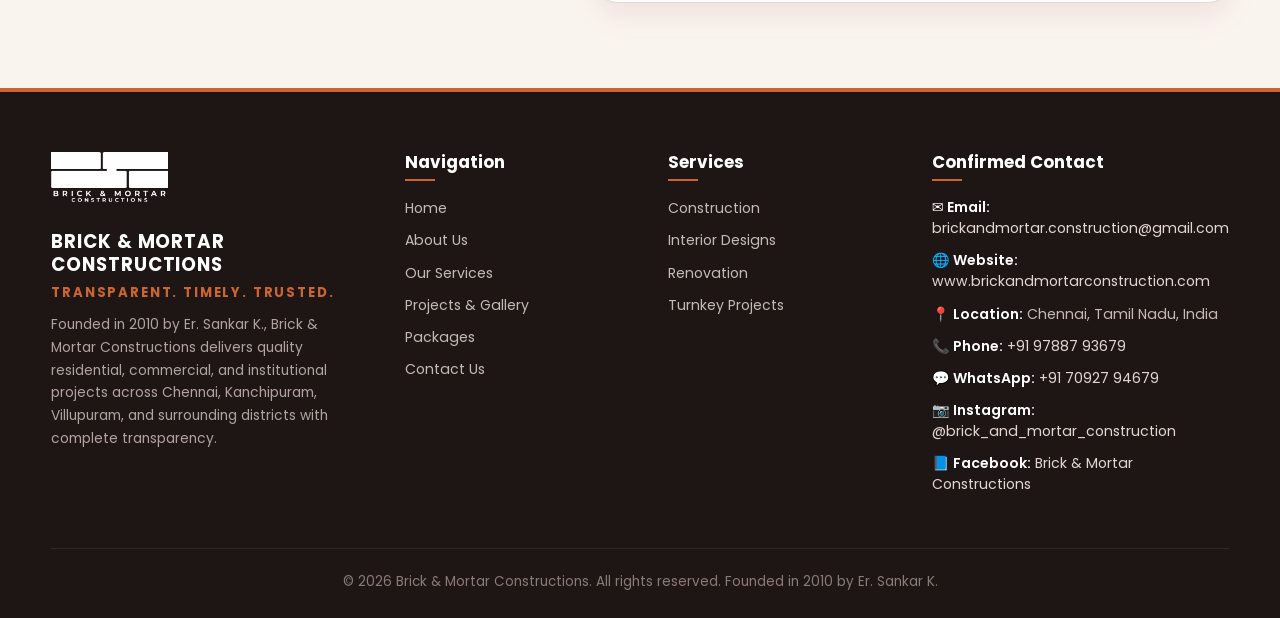
==== commit 921833d5: "Direct all WhatsApp buttons, icons, logos, and enquiry form submissions to 7092794679 across the ent" ====
--- a/index.html
+++ b/index.html
@@ -48,7 +48,7 @@
         <li><a href="projects.html">Projects</a></li>
         <li><a href="packages.html">Packages</a></li>
         <li><a href="contact.html">Contact</a></li>
-        <li><a href="https://wa.me/917092794679?text=Hi%20Brick%20%26%20Mortar%20Constructions%2C%20I%20would%20like%20to%20enquire%20about%20a%20construction%20project." class="btn btn-primary nav-cta" target="_blank" rel="noopener">Enquire Now →</a></li>
+        <li><a href="https://wa.me/917092794679" class="btn btn-primary nav-cta" target="_blank" rel="noopener">Enquire Now →</a></li>
       </ul>
     </div>
   </header>
@@ -877,7 +877,10 @@
       <p class="cta-desc">Connect with Er. Sankar K. and our engineering team today for transparent architectural consultations, site inspections, and turnkey construction planning in Chennai.</p>
       <div class="enquiry-cta-btns">
         <a href="contact.html" class="btn btn-outline-white">Contact Us Today →</a>
-        <a href="https://wa.me/917092794679?text=Hi%20Brick%20%26%20Mortar%20Constructions%2C%20I%20would%20like%20to%20discuss%20a%20construction%20project." class="btn btn-wa" target="_blank" rel="noopener">Chat on WhatsApp</a>
+        <a href="https://wa.me/917092794679" class="btn btn-wa" target="_blank" rel="noopener">
+          <svg width="20" height="20" viewBox="0 0 32 32" fill="currentColor" aria-hidden="true"><path d="M16 2.667C8.636 2.667 2.667 8.636 2.667 16c0 2.477.677 4.793 1.854 6.786L2.667 29.333l6.737-1.768A13.255 13.255 0 0016 29.333c7.364 0 13.333-5.969 13.333-13.333S23.364 2.667 16 2.667zm6.758 18.847c-.287.808-1.42 1.48-2.33 1.677-.624.133-1.438.241-4.184-.897-3.513-1.455-5.776-5.01-5.952-5.244-.176-.234-1.43-1.905-1.43-3.633 0-1.728.904-2.58 1.226-2.932.322-.352.703-.44 0.938-.44.234 0 .468.002.673.012.219.011.512-.083.801.611.298.718 1.018 2.484 1.107 2.664.088.18.147.391.029.626-.117.234-.176.38-.352.586-.176.205-.37.458-.528.615-.176.176-.36.368-.155.72.205.352.913 1.507 1.959 2.44 1.345 1.198 2.48 1.569 2.832 1.745.352.176.557.147.762-.088.205-.234.88-1.026 1.114-1.378.234-.352.468-.293.791-.176.322.117 2.052.968 2.404 1.144.352.176.586.264.673.41.088.147.088.85-.199 1.658z"/></svg>
+          Chat on WhatsApp
+        </a>
       </div>
     </div>
   </section>
@@ -930,8 +933,28 @@
             <div class="info-details">
               <h4>Phone &amp; WhatsApp</h4>
               <p><a href="tel:+919788793679" class="contact-link">+91 97887 93679</a></p>
-              <p><a href="tel:+917092794679" class="contact-link">+91 70927 94679</a></p>
+              <p><a href="https://wa.me/917092794679" target="_blank" rel="noopener" class="contact-link">+91 70927 94679</a></p>
               <small class="muted-note">Direct engineering and consultation lines</small>
+            </div>
+          </div>
+
+          <!-- Card 5: Social Media Profiles (Only Logos) -->
+          <div class="info-card">
+            <div class="info-icon">🔗</div>
+            <div class="info-details">
+              <h4>Follow &amp; Connect</h4>
+              <div class="contact-social-icons">
+                <a href="https://www.instagram.com/brick_and_mortar_construction?utm_source=qr&amp;mdxt=MW40MDJtd2JzZjNscw==" target="_blank" rel="noopener" class="contact-social-btn cs-ig" title="Instagram: @brick_and_mortar_construction" aria-label="Instagram">
+                  <svg width="20" height="20" viewBox="0 0 24 24" fill="none" stroke="currentColor" stroke-width="2" stroke-linecap="round" stroke-linejoin="round"><rect x="2" y="2" width="20" height="20" rx="5" ry="5"></rect><path d="M16 11.37A4 4 0 1 1 12.63 8 4 4 0 0 1 16 11.37z"></path><line x1="17.5" y1="6.5" x2="17.51" y2="6.5"></line></svg>
+                </a>
+                <a href="https://www.facebook.com/share/1JTjHdAZ68/" target="_blank" rel="noopener" class="contact-social-btn cs-fb" title="Facebook: Brick &amp; Mortar Constructions" aria-label="Facebook">
+                  <svg width="20" height="20" viewBox="0 0 24 24" fill="currentColor"><path d="M24 12.073c0-6.627-5.373-12-12-12s-12 5.373-12 12c0 5.99 4.388 10.954 10.125 11.854v-8.385H7.078v-3.47h3.047V9.43c0-3.007 1.792-4.669 4.533-4.669 1.312 0 2.686.235 2.686.235v2.953H15.83c-1.491 0-1.956.925-1.956 1.874v2.25h3.328l-.532 3.47h-2.796v8.385C19.612 23.027 24 18.062 24 12.073z"/></svg>
+                </a>
+                <a href="https://wa.me/917092794679" target="_blank" rel="noopener" class="contact-social-btn cs-wa" title="WhatsApp: +91 70927 94679" aria-label="WhatsApp">
+                  <svg width="20" height="20" viewBox="0 0 32 32" fill="currentColor"><path d="M16 2.667C8.636 2.667 2.667 8.636 2.667 16c0 2.477.677 4.793 1.854 6.786L2.667 29.333l6.737-1.768A13.255 13.255 0 0016 29.333c7.364 0 13.333-5.969 13.333-13.333S23.364 2.667 16 2.667zm6.758 18.847c-.287.808-1.42 1.48-2.33 1.677-.624.133-1.438.241-4.184-.897-3.513-1.455-5.776-5.01-5.952-5.244-.176-.234-1.43-1.905-1.43-3.633 0-1.728.904-2.58 1.226-2.932.322-.352.703-.44 0.938-.44.234 0 .468.002.673.012.219.011.512-.083.801.611.298.718 1.018 2.484 1.107 2.664.088.18.147.391.029.626-.117.234-.176.38-.352.586-.176.205-.37.458-.528.615-.176.176-.36.368-.155.72.205.352.913 1.507 1.959 2.44 1.345 1.198 2.48 1.569 2.832 1.745.352.176.557.147.762-.088.205-.234.88-1.026 1.114-1.378.234-.352.468-.293.791-.176.322.117 2.052.968 2.404 1.144.352.176.586.264.673.41.088.147.088.85-.199 1.658z"/></svg>
+                </a>
+              </div>
+              <small class="muted-note">Follow our project reels, updates &amp; site videos</small>
             </div>
           </div>
         </div>
@@ -992,16 +1015,6 @@
 
             <!-- Submit Button & Action Options -->
             <button type="submit" class="btn btn-primary form-submit">Submit Enquiry →</button>
-            
-            <div class="form-alternative">
-              <span>Or connect instantly:</span>
-              <div class="alt-buttons">
-                <a href="https://wa.me/917092794679?text=Hi%20Brick%20%26%20Mortar%20Constructions%2C%20I%20would%20like%20to%20enquire%20about%20a%20construction%20project." class="btn btn-wa btn-sm" target="_blank" rel="noopener">💬 WhatsApp +91 70927 94679</a>
-                <a href="mailto:brickandmortar.construction@gmail.com?subject=Construction%20Enquiry%20-%20Brick%20%26%20Mortar" class="btn btn-outline btn-sm">✉️ Email Application</a>
-              </div>
-            </div>
-
-            <p class="form-disclaimer"><em>*Direct submission connects via your chosen application (WhatsApp or Email). No personal data is stored on a server.</em></p>
           </form>
         </div>
       </div>
@@ -1068,11 +1081,38 @@
   </footer>
 
   <!-- ============ FLOATING WHATSAPP BUTTON ============ -->
-  <a class="wa-float" href="https://wa.me/917092794679?text=Hi%20Brick%20%26%20Mortar%20Constructions%2C%20I%20would%20like%20to%20enquire%20about%20a%20construction%20project." target="_blank" rel="noopener" aria-label="Chat on WhatsApp with Brick &amp; Mortar Constructions">
+  <a class="wa-float" href="https://wa.me/917092794679" target="_blank" rel="noopener" aria-label="Chat on WhatsApp with Brick &amp; Mortar Constructions (+91 70927 94679)">
     <svg viewBox="0 0 32 32" class="wa-icon" fill="currentColor" width="30" height="30">
       <path d="M16 2.667C8.636 2.667 2.667 8.636 2.667 16c0 2.477.677 4.793 1.854 6.786L2.667 29.333l6.737-1.768A13.255 13.255 0 0016 29.333c7.364 0 13.333-5.969 13.333-13.333S23.364 2.667 16 2.667zm6.758 18.847c-.287.808-1.42 1.48-2.33 1.677-.624.133-1.438.241-4.184-.897-3.513-1.455-5.776-5.01-5.952-5.244-.176-.234-1.43-1.905-1.43-3.633 0-1.728.904-2.58 1.226-2.932.322-.352.703-.44 0.938-.44.234 0 .468.002.673.012.219.011.512-.083.801.611.298.718 1.018 2.484 1.107 2.664.088.18.147.391.029.626-.117.234-.176.38-.352.586-.176.205-.37.458-.528.615-.176.176-.36.368-.155.72.205.352.913 1.507 1.959 2.44 1.345 1.198 2.48 1.569 2.832 1.745.352.176.557.147.762-.088.205-.234.88-1.026 1.114-1.378.234-.352.468-.293.791-.176.322.117 2.052.968 2.404 1.144.352.176.586.264.673.41.088.147.088.85-.199 1.658z"/>
     </svg>
   </a>
 
+  <!-- WhatsApp Enquiry Form Handler -->
+  <script>
+    document.querySelectorAll('.enquiry-form').forEach(function(form) {
+      form.addEventListener('submit', function(e) {
+        e.preventDefault();
+        var name = (form.querySelector('[name="name"]') || {}).value || '';
+        var email = (form.querySelector('[name="email"]') || {}).value || '';
+        var phone = (form.querySelector('[name="phone"]') || {}).value || '';
+        var type = (form.querySelector('[name="project_type"]') || {}).value || '';
+        var loc = (form.querySelector('[name="location"]') || {}).value || '';
+        var text = (form.querySelector('[name="text"]') || {}).value || '';
+        
+        var msg = "Hi Er. Sankar K. (Brick & Mortar Constructions),\n" +
+                  "I would like to enquire about a construction project.\n\n" +
+                  "• Name: " + name + "\n" +
+                  "• Phone: " + phone + "\n" +
+                  "• Email: " + email + "\n" +
+                  "• Project Type: " + type + "\n" +
+                  "• Location: " + loc + "\n" +
+                  "• Details: " + text;
+                  
+        var url = "https://wa.me/917092794679?text=" + encodeURIComponent(msg);
+        window.open(url, '_blank', 'noopener,noreferrer');
+      });
+    });
+  </script>
+
 </body>
 </html>
--- a/style.css
+++ b/style.css
@@ -227,6 +227,16 @@
   border-color: #25D366;
   color: var(--white);
   box-shadow: 0 8px 20px rgba(37, 211, 102, 0.3);
+  display: inline-flex;
+  align-items: center;
+  gap: 8px;
+}
+
+.btn-wa svg {
+  flex-shrink: 0;
+  width: 19px;
+  height: 19px;
+  vertical-align: middle;
 }
 
 .btn-wa:hover {
@@ -440,163 +450,194 @@
 }
 
 /* ========================================================
-   PAGE BANNER (Inner Pages - Light Color Tone with Highlighted Text)
+   PAGE BANNER (Inner Pages - Architectural Reference Design)
    ======================================================== */
 .page-banner {
   position: relative;
-  background-color: #2b1112;
-  background-image: 
-    linear-gradient(135deg, rgba(120, 26, 30, 0.52) 0%, rgba(22, 10, 10, 0.68) 100%),
-    url('images/hero-building.jpg');
+  background-color: #140d0b;
   background-size: cover;
-  background-position: center 35%;
+  background-position: center center;
   background-repeat: no-repeat;
   color: var(--white);
-  padding: 72px 0 60px;
+  padding: 85px 0 75px;
   text-align: center;
   border-bottom: 4px solid var(--orange);
   overflow: hidden;
+  display: flex;
+  align-items: center;
+  justify-content: center;
+  min-height: 380px;
 }
 
 .page-banner .container {
   position: relative;
   z-index: 2;
+  width: 100%;
+  text-align: center;
+  margin: 0 auto;
+}
+
+.page-banner .pill-white {
+  display: inline-flex;
+  align-items: center;
+  justify-content: center;
+  gap: 8px;
+  background: #F4EBD9;
+  color: #7A2024;
+  padding: 6px 18px;
+  border-radius: 50px;
+  font-size: 0.78rem;
+  font-weight: 700;
+  letter-spacing: 0.1em;
+  text-transform: uppercase;
+  margin: 0 auto 16px auto;
+  box-shadow: 0 4px 14px rgba(0, 0, 0, 0.25);
+  border: 1px solid rgba(255, 255, 255, 0.5);
+}
+
+.page-banner .pill-white::before {
+  content: "";
+  display: inline-block;
+  width: 7px;
+  height: 7px;
+  border-radius: 50%;
+  background: var(--orange);
+  flex-shrink: 0;
 }
 
 .page-banner h1 {
-  font-size: clamp(2.2rem, 3.8vw, 3rem);
+  font-size: clamp(2.3rem, 4.2vw, 3.2rem);
   color: #ffffff;
-  margin-bottom: 12px;
+  margin: 0 auto 14px auto;
   font-weight: 800;
-  letter-spacing: -0.01em;
-  text-shadow: 0 2px 14px rgba(0, 0, 0, 0.85), 0 4px 30px rgba(0, 0, 0, 0.7);
+  line-height: 1.2;
+  letter-spacing: -0.015em;
+  max-width: 820px;
+  text-align: center;
+  text-shadow: 0 2px 14px rgba(0, 0, 0, 0.65), 0 4px 28px rgba(0, 0, 0, 0.4);
 }
 
 .page-banner p {
-  color: #fff0ea;
+  color: rgba(255, 255, 255, 0.92);
   font-size: 1.08rem;
-  max-width: 700px;
-  margin: 0 auto 20px;
-  line-height: 1.65;
-  text-shadow: 0 2px 8px rgba(0, 0, 0, 0.85);
+  max-width: 680px;
+  margin: 0 auto 22px auto;
+  line-height: 1.68;
+  font-weight: 400;
+  text-align: center;
+  text-shadow: 0 1px 8px rgba(0, 0, 0, 0.6);
+}
+
+.page-banner .breadcrumb {
+  display: inline-flex;
+  align-items: center;
+  justify-content: center;
+  gap: 8px;
+  background: transparent;
+  border: none;
+  box-shadow: none;
+  backdrop-filter: none;
+  -webkit-backdrop-filter: none;
+  padding: 0;
+  margin: 0 auto;
+  font-size: 0.9rem;
+  color: rgba(255, 255, 255, 0.65);
   font-weight: 500;
-}
-
+  text-align: center;
+}
+
+.page-banner .breadcrumb a {
+  color: rgba(255, 255, 255, 0.85);
+  text-decoration: none;
+  transition: color 0.2s ease;
+}
+
+.page-banner .breadcrumb a:hover {
+  color: var(--orange);
+}
+
+.page-banner .breadcrumb .sep {
+  color: rgba(255, 255, 255, 0.4);
+  margin: 0 4px;
+}
+
+.page-banner .breadcrumb span.current {
+  color: #ffbe9b;
+  font-weight: 600;
+}
+
+/* 1. About Us Banner (Balanced Warm Cinematic Overlay) */
 .page-banner-about {
   background-image: 
-    linear-gradient(135deg, rgba(35, 15, 16, 0.16) 0%, rgba(15, 10, 10, 0.20) 100%),
+    linear-gradient(180deg, rgba(16, 11, 9, 0.76) 0%, rgba(22, 14, 11, 0.82) 50%, rgba(16, 11, 9, 0.76) 100%),
     url('images/about-banner-daylight.jpg');
   background-position: center 32%;
   background-size: cover;
   background-repeat: no-repeat;
-  padding: 78px 0 65px;
-}
-
-.page-banner-about h1 {
-  font-size: clamp(2.3rem, 4vw, 3.1rem);
-  color: #ffffff;
-  margin-bottom: 12px;
-  font-weight: 800;
-  letter-spacing: -0.01em;
-  text-shadow: 0 2px 16px rgba(0, 0, 0, 0.95), 0 4px 32px rgba(0, 0, 0, 0.85), 0 1px 3px rgba(0, 0, 0, 0.9);
-}
-
-.page-banner-about p {
-  color: #ffffff;
-  font-size: 1.1rem;
-  max-width: 720px;
-  margin: 0 auto 20px;
-  line-height: 1.65;
-  font-weight: 600;
-  text-shadow: 0 2px 12px rgba(0, 0, 0, 0.95), 0 1px 4px rgba(0, 0, 0, 0.9);
-}
-
-.page-banner-about .pill-white {
-  background: rgba(142, 36, 41, 0.9);
-  color: #ffffff;
-  border: 1.5px solid rgba(255, 255, 255, 0.6);
-  box-shadow: 0 4px 18px rgba(0, 0, 0, 0.45);
-  font-size: 0.76rem;
-  font-weight: 700;
-  letter-spacing: 0.16em;
-  padding: 6px 18px;
-  margin-bottom: 16px;
-}
-
-.page-banner-about .breadcrumb {
-  background: rgba(18, 12, 12, 0.72);
-  backdrop-filter: blur(8px);
-  -webkit-backdrop-filter: blur(8px);
-  border: 1px solid rgba(255, 255, 255, 0.35);
-  box-shadow: 0 4px 18px rgba(0, 0, 0, 0.45);
-}
-
-.page-banner-about .breadcrumb a {
-  color: #ffffff;
-  font-weight: 600;
-}
-
-.page-banner-about .breadcrumb a:hover {
-  color: var(--orange);
-}
-
-.page-banner-about .breadcrumb span.current {
-  color: #ffbe9b;
-  font-weight: 700;
-}
-
+}
+
+/* 2. Services Banner (Balanced Warm Cinematic Overlay) */
 .page-banner-services {
   background-image: 
-    linear-gradient(135deg, rgba(120, 26, 30, 0.52) 0%, rgba(22, 10, 10, 0.68) 100%),
+    linear-gradient(180deg, rgba(16, 11, 9, 0.76) 0%, rgba(22, 14, 11, 0.82) 50%, rgba(16, 11, 9, 0.76) 100%),
     url('images/service-construction.jpg');
   background-position: center center;
-}
-
+  background-size: cover;
+  background-repeat: no-repeat;
+}
+
+/* 3. Projects Banner (Balanced Warm Cinematic Overlay) */
 .page-banner-projects {
   background-image: 
-    linear-gradient(135deg, rgba(120, 26, 30, 0.52) 0%, rgba(22, 10, 10, 0.68) 100%),
+    linear-gradient(180deg, rgba(16, 11, 9, 0.76) 0%, rgba(22, 14, 11, 0.82) 50%, rgba(16, 11, 9, 0.76) 100%),
     url('images/mudichur-completed.jpg');
   background-position: center center;
-}
-
+  background-size: cover;
+  background-repeat: no-repeat;
+}
+
+/* 4. Packages Banner (Balanced Warm Cinematic Overlay) */
 .page-banner-packages {
   background-image: 
-    linear-gradient(135deg, rgba(120, 26, 30, 0.52) 0%, rgba(22, 10, 10, 0.68) 100%),
+    linear-gradient(180deg, rgba(16, 11, 9, 0.76) 0%, rgba(22, 14, 11, 0.82) 50%, rgba(16, 11, 9, 0.76) 100%),
     url('images/elevation-contemporary.jpg');
   background-position: center 40%;
-}
-
+  background-size: cover;
+  background-repeat: no-repeat;
+}
+
+/* 5. Contact Banner (Balanced Warm Cinematic Overlay) */
 .page-banner-contact {
   background-image: 
-    linear-gradient(135deg, rgba(120, 26, 30, 0.52) 0%, rgba(22, 10, 10, 0.68) 100%),
+    linear-gradient(180deg, rgba(16, 11, 9, 0.76) 0%, rgba(22, 14, 11, 0.82) 50%, rgba(16, 11, 9, 0.76) 100%),
     url('images/banner-elevation.jpg');
   background-position: center center;
+  background-size: cover;
+  background-repeat: no-repeat;
 }
 
 .breadcrumb {
   display: inline-flex;
   align-items: center;
-  gap: 10px;
-  background: rgba(0, 0, 0, 0.5);
-  backdrop-filter: blur(8px);
-  -webkit-backdrop-filter: blur(8px);
-  padding: 6px 18px;
-  border-radius: 50px;
-  font-size: 0.84rem;
-  color: #ffffff;
-  border: 1px solid rgba(255, 255, 255, 0.28);
-  box-shadow: 0 4px 15px rgba(0, 0, 0, 0.35);
+  gap: 8px;
+  font-size: 0.9rem;
+  color: rgba(255, 255, 255, 0.65);
 }
 
 .breadcrumb a {
-  color: #ffffff;
+  color: rgba(255, 255, 255, 0.85);
   text-decoration: none;
-  font-weight: 600;
+  font-weight: 500;
   transition: color 0.2s ease;
 }
 
 .breadcrumb a:hover {
   color: var(--orange);
+}
+
+.breadcrumb span.current {
+  color: #ffbe9b;
+  font-weight: 600;
 }
 
 .breadcrumb span.sep {
@@ -2451,59 +2492,85 @@
    7. CONTACT / ENQUIRY CTA SECTION
    ======================================================== */
 .enquiry-cta {
-  background: linear-gradient(125deg, var(--maroon) 0%, var(--orange) 100%);
+  position: relative;
+  background-color: #140d0b;
+  background-image: 
+    linear-gradient(135deg, rgba(115, 25, 30, 0.88) 0%, rgba(22, 14, 11, 0.84) 50%, rgba(185, 65, 25, 0.82) 100%),
+    url('images/elevation-modern-night.jpg');
+  background-size: cover;
+  background-position: center 42%;
+  background-repeat: no-repeat;
   color: var(--white);
   text-align: center;
-  padding: 70px 0;
-  position: relative;
+  padding: 85px 0 80px;
   overflow: hidden;
+  border-top: 1px solid rgba(255, 255, 255, 0.1);
+  border-bottom: 4px solid var(--orange);
 }
 
 .enquiry-cta::before {
   content: "";
   position: absolute;
-  top: 0;
-  left: 0;
-  right: 0;
-  bottom: 0;
-  background: repeating-linear-gradient(45deg, rgba(255, 255, 255, 0.03) 0 20px, transparent 20px 40px);
+  inset: 0;
+  background: radial-gradient(circle at 50% 50%, rgba(0, 0, 0, 0.12) 0%, rgba(0, 0, 0, 0.55) 100%);
+  pointer-events: none;
 }
 
 .enquiry-cta-content {
   position: relative;
-  z-index: 1;
-  max-width: 780px;
+  z-index: 2;
+  max-width: 820px;
   margin: 0 auto;
+  text-align: center;
 }
 
 .pill-white {
+  display: inline-flex;
+  align-items: center;
+  justify-content: center;
+  gap: 8px;
+  background: #F4EBD9;
+  color: #7A2024;
+  font-size: 0.78rem;
+  font-weight: 700;
+  letter-spacing: 0.12em;
+  padding: 6px 20px;
+  border-radius: 50px;
+  margin-bottom: 18px;
+  border: 1px solid rgba(255, 255, 255, 0.6);
+  box-shadow: 0 4px 16px rgba(0, 0, 0, 0.35);
+  text-shadow: none;
+  text-transform: uppercase;
+}
+
+.pill-white::before {
+  content: "";
   display: inline-block;
-  background: rgba(255, 255, 255, 0.18);
-  backdrop-filter: blur(8px);
-  -webkit-backdrop-filter: blur(8px);
+  width: 7px;
+  height: 7px;
+  border-radius: 50%;
+  background: var(--orange);
+  flex-shrink: 0;
+}
+
+.enquiry-cta-content h2 {
+  font-size: clamp(2.1rem, 3.8vw, 2.85rem);
   color: #ffffff;
-  font-size: 0.76rem;
-  font-weight: 700;
-  letter-spacing: 0.15em;
-  padding: 6px 18px;
-  border-radius: 50px;
-  margin-bottom: 16px;
-  border: 1.5px solid rgba(255, 255, 255, 0.45);
-  box-shadow: 0 4px 18px rgba(0, 0, 0, 0.3);
-  text-shadow: 0 1px 3px rgba(0, 0, 0, 0.6);
-}
-
-.enquiry-cta-content h2 {
-  font-size: clamp(2rem, 3.5vw, 2.7rem);
-  color: var(--white);
-  margin-bottom: 12px;
+  font-weight: 800;
+  line-height: 1.25;
+  letter-spacing: -0.015em;
+  margin-bottom: 14px;
+  text-shadow: 0 2px 14px rgba(0, 0, 0, 0.7), 0 4px 28px rgba(0, 0, 0, 0.45);
 }
 
 .cta-desc {
-  font-size: 1.05rem;
-  margin-bottom: 28px;
-  opacity: 0.95;
-  line-height: 1.65;
+  font-size: 1.08rem;
+  color: rgba(255, 255, 255, 0.94);
+  max-width: 720px;
+  margin: 0 auto 30px auto;
+  line-height: 1.7;
+  font-weight: 400;
+  text-shadow: 0 1px 8px rgba(0, 0, 0, 0.65);
 }
 
 .enquiry-cta-btns {
@@ -2511,6 +2578,51 @@
   justify-content: center;
   gap: 16px;
   flex-wrap: wrap;
+}
+
+.enquiry-cta .btn-outline-white {
+  background: rgba(255, 255, 255, 0.1);
+  backdrop-filter: blur(8px);
+  -webkit-backdrop-filter: blur(8px);
+  border: 2px solid rgba(255, 255, 255, 0.95);
+  color: #ffffff;
+  font-weight: 700;
+  padding: 12px 28px;
+  border-radius: 50px;
+  box-shadow: 0 4px 18px rgba(0, 0, 0, 0.3);
+  transition: all 0.25s ease;
+  display: inline-flex;
+  align-items: center;
+  gap: 8px;
+  text-decoration: none;
+}
+
+.enquiry-cta .btn-outline-white:hover {
+  background: #ffffff;
+  color: var(--maroon);
+  border-color: #ffffff;
+  transform: translateY(-2px);
+  box-shadow: 0 8px 24px rgba(0, 0, 0, 0.35);
+}
+
+.enquiry-cta .btn-wa {
+  display: inline-flex;
+  align-items: center;
+  gap: 8px;
+  background: #25D366;
+  color: #ffffff;
+  padding: 12px 28px;
+  border-radius: 50px;
+  font-weight: 700;
+  text-decoration: none;
+  box-shadow: 0 4px 18px rgba(37, 211, 102, 0.4);
+  transition: all 0.25s ease;
+}
+
+.enquiry-cta .btn-wa:hover {
+  background: #20BA5A;
+  transform: translateY(-2px);
+  box-shadow: 0 8px 24px rgba(37, 211, 102, 0.55);
 }
 
 /* ========================================================
@@ -2523,7 +2635,8 @@
 .contact-grid {
   display: grid;
   grid-template-columns: 1fr 1.25fr;
-  gap: 46px;
+  gap: 40px;
+  align-items: start;
 }
 
 .contact-info {
@@ -2536,15 +2649,69 @@
   display: flex;
   gap: 16px;
   background: var(--white);
-  padding: 20px 22px;
+  padding: 18px 22px;
   border-radius: var(--radius);
   border: 1px solid var(--border);
   box-shadow: var(--shadow-sm);
   align-items: flex-start;
+  transition: transform 0.25s ease, box-shadow 0.25s ease, border-color 0.25s ease;
+}
+
+.info-card:hover {
+  transform: translateY(-2px);
+  box-shadow: var(--shadow-md);
+  border-color: rgba(224, 90, 43, 0.4);
+}
+
+.contact-social-icons {
+  display: flex;
+  align-items: center;
+  gap: 12px;
+  margin: 6px 0 4px;
+}
+
+.contact-social-btn {
+  width: 38px;
+  height: 38px;
+  border-radius: 50%;
+  display: inline-flex;
+  align-items: center;
+  justify-content: center;
+  color: #ffffff !important;
+  text-decoration: none;
+  transition: all 0.25s ease;
+  box-shadow: 0 4px 10px rgba(0, 0, 0, 0.12);
+}
+
+.contact-social-btn svg {
+  width: 19px;
+  height: 19px;
+  display: block;
+}
+
+.contact-social-btn:hover {
+  transform: translateY(-3px) scale(1.12);
+  color: #ffffff !important;
+  box-shadow: 0 6px 16px rgba(0, 0, 0, 0.22);
+}
+
+.cs-ig {
+  background: linear-gradient(45deg, #f09433 0%, #e6683c 25%, #dc2743 50%, #cc2366 75%, #bc1888 100%);
+  box-shadow: 0 4px 12px rgba(220, 39, 67, 0.35);
+}
+
+.cs-fb {
+  background: #1877F2;
+  box-shadow: 0 4px 12px rgba(24, 119, 242, 0.35);
+}
+
+.cs-wa {
+  background: #25D366;
+  box-shadow: 0 4px 12px rgba(37, 211, 102, 0.35);
 }
 
 .info-icon {
-  font-size: 1.6rem;
+  font-size: 1.5rem;
   line-height: 1;
   flex-shrink: 0;
   margin-top: 2px;
@@ -2693,7 +2860,7 @@
 }
 
 .form-alternative {
-  margin-top: 24px;
+  margin-top: 22px;
   padding-top: 18px;
   border-top: 1px solid var(--border-light);
   text-align: center;
@@ -2701,17 +2868,70 @@
 
 .form-alternative span {
   display: block;
-  font-size: 0.84rem;
+  font-size: 0.82rem;
   color: var(--muted);
   margin-bottom: 12px;
   font-weight: 600;
-}
-
-.alt-buttons {
-  display: flex;
-  gap: 10px;
+  text-transform: uppercase;
+  letter-spacing: 0.5px;
+}
+
+.alt-social-logos {
+  display: flex;
+  gap: 14px;
   justify-content: center;
+  align-items: center;
   flex-wrap: wrap;
+}
+
+.alt-social-btn {
+  width: 46px;
+  height: 46px;
+  border-radius: 50%;
+  display: inline-flex;
+  align-items: center;
+  justify-content: center;
+  color: #ffffff !important;
+  text-decoration: none;
+  transition: all 0.25s ease;
+  box-shadow: 0 4px 12px rgba(0, 0, 0, 0.12);
+}
+
+.alt-social-btn svg {
+  width: 22px;
+  height: 22px;
+  display: block;
+}
+
+.alt-social-btn:hover {
+  transform: translateY(-3px) scale(1.12);
+  color: #ffffff !important;
+  box-shadow: 0 8px 18px rgba(0, 0, 0, 0.22);
+}
+
+.alt-social-wa {
+  background: #25D366;
+  box-shadow: 0 4px 12px rgba(37, 211, 102, 0.35);
+}
+
+.alt-social-call {
+  background: #E05A2B;
+  box-shadow: 0 4px 12px rgba(224, 90, 43, 0.35);
+}
+
+.alt-social-mail {
+  background: #932025;
+  box-shadow: 0 4px 12px rgba(147, 32, 37, 0.35);
+}
+
+.alt-social-ig {
+  background: linear-gradient(45deg, #f09433 0%, #e6683c 25%, #dc2743 50%, #cc2366 75%, #bc1888 100%);
+  box-shadow: 0 4px 12px rgba(220, 39, 67, 0.35);
+}
+
+.alt-social-fb {
+  background: #1877F2;
+  box-shadow: 0 4px 12px rgba(24, 119, 242, 0.35);
 }
 
 .form-disclaimer {
@@ -3024,6 +3244,29 @@
     padding: 56px 0;
   }
 
+  .page-banner {
+    padding: 64px 0 54px;
+    min-height: auto;
+  }
+
+  .page-banner h1 {
+    font-size: clamp(1.85rem, 6vw, 2.4rem);
+    margin-bottom: 12px;
+  }
+
+  .page-banner p {
+    font-size: 0.98rem;
+    margin-bottom: 18px;
+  }
+
+  .enquiry-cta {
+    padding: 65px 0 60px;
+  }
+
+  .enquiry-cta-content h2 {
+    font-size: clamp(1.85rem, 5.5vw, 2.3rem);
+  }
+
   .hero-banner {
     background-image: 
       linear-gradient(180deg, 
@@ -3127,6 +3370,22 @@
 }
 
 @media (max-width: 480px) {
+  .enquiry-cta {
+    padding: 52px 0 46px;
+  }
+
+  .enquiry-cta-btns {
+    flex-direction: column;
+    align-items: stretch;
+    gap: 12px;
+  }
+
+  .enquiry-cta .btn-outline-white,
+  .enquiry-cta .btn-wa {
+    width: 100%;
+    justify-content: center;
+  }
+
   .page-banner-about {
     padding: 55px 0 45px;
     background-position: center 25%;
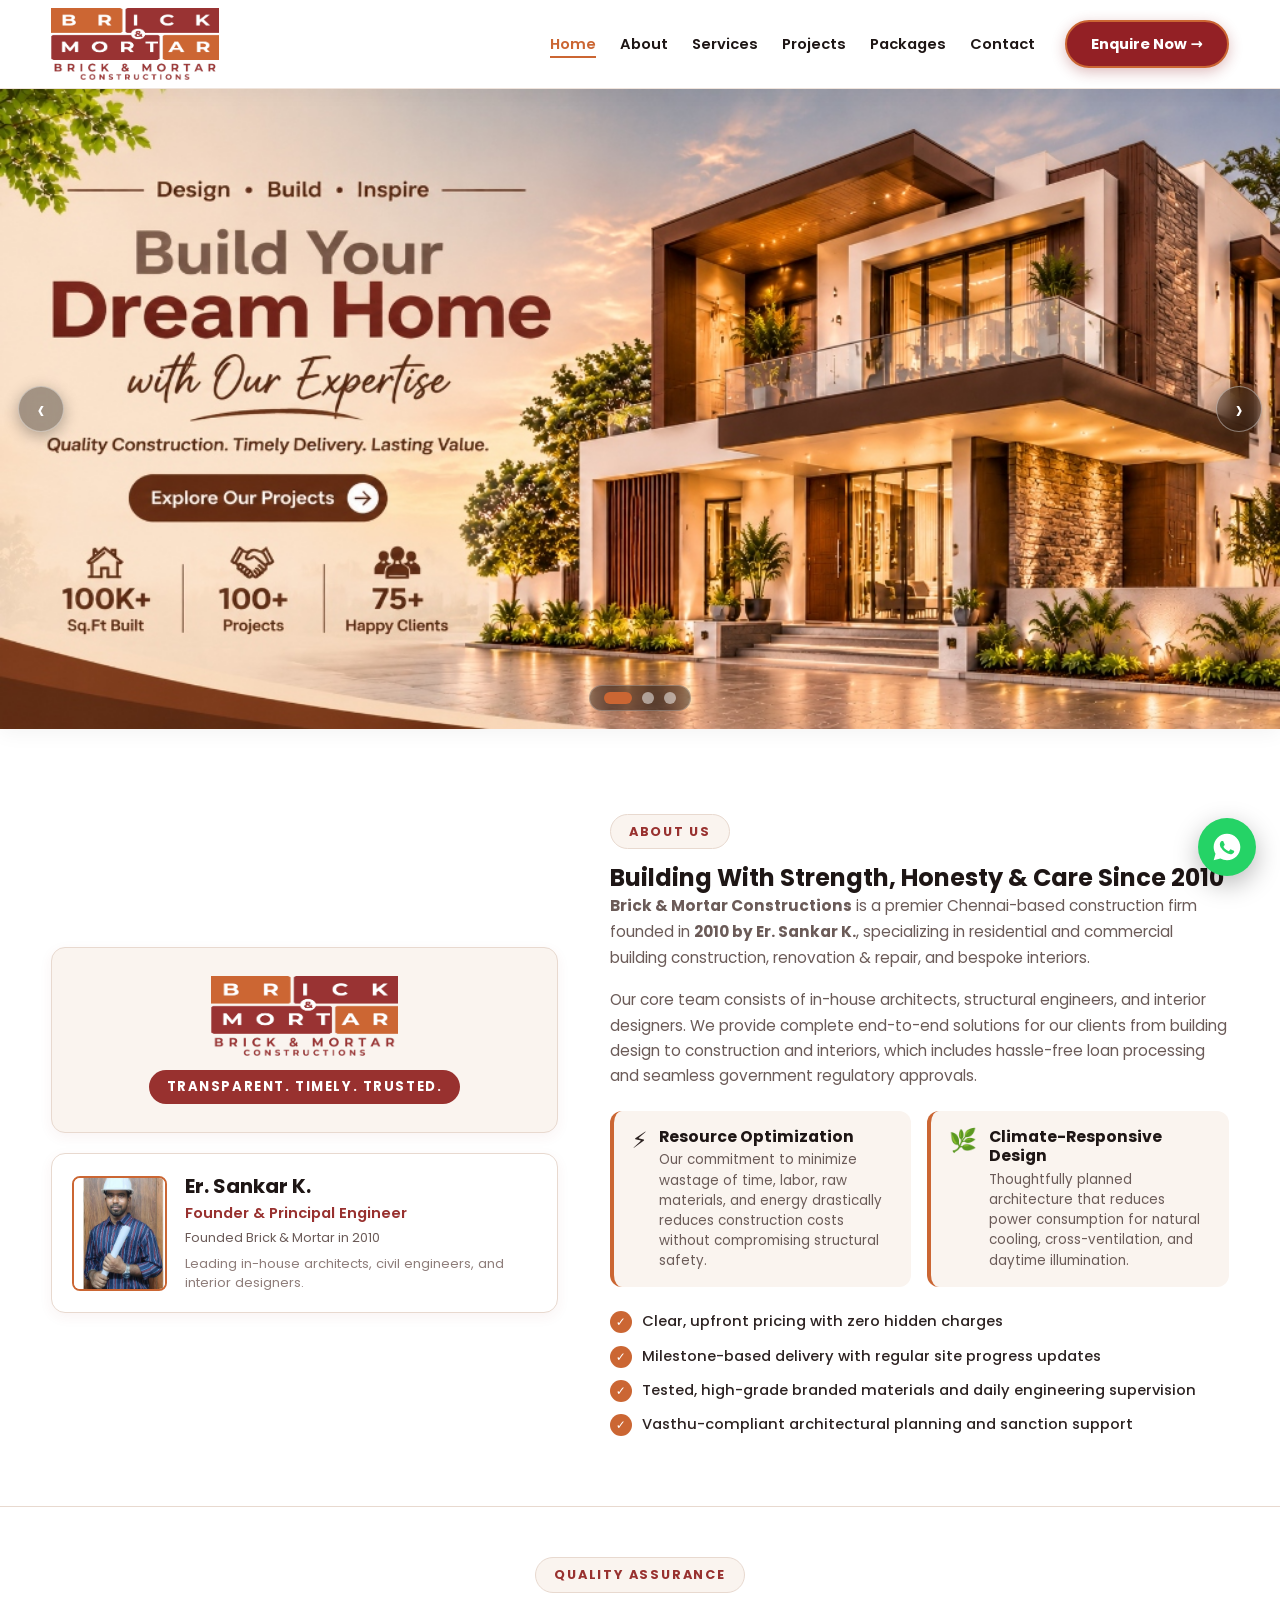
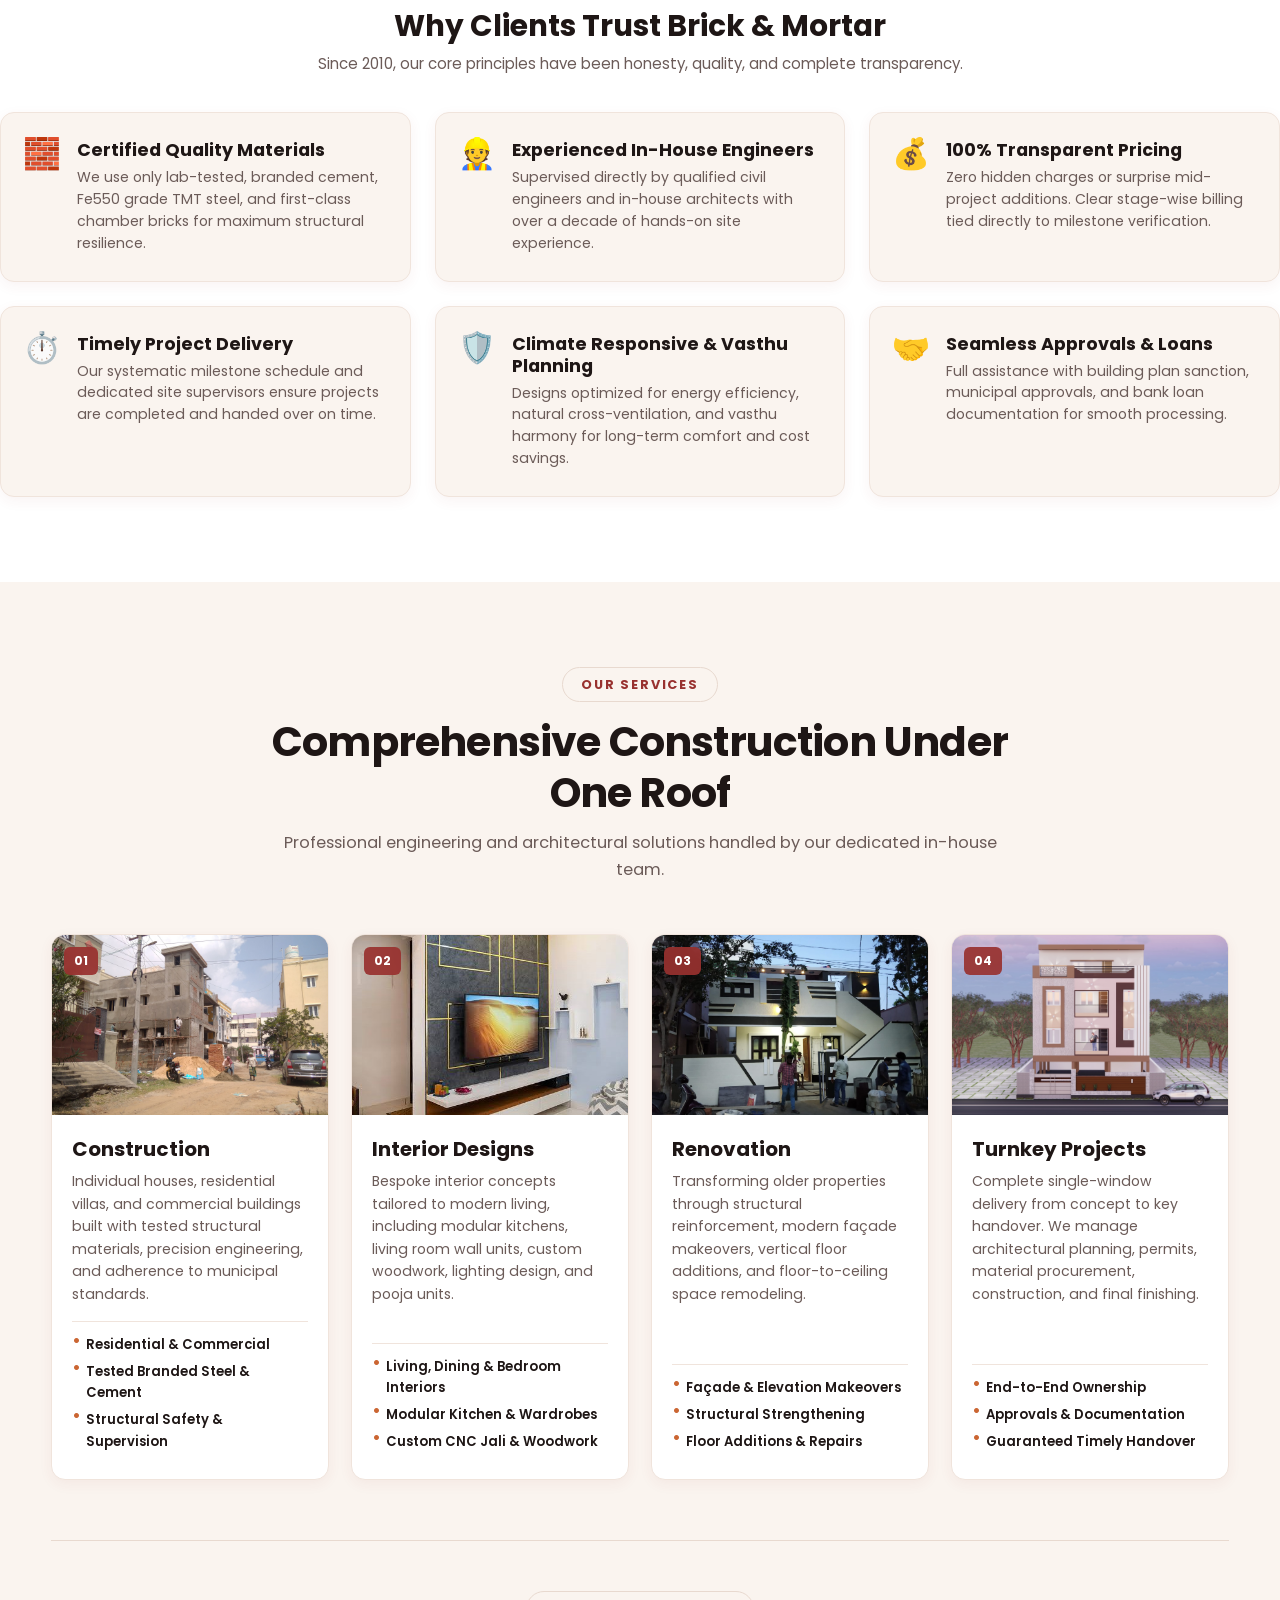
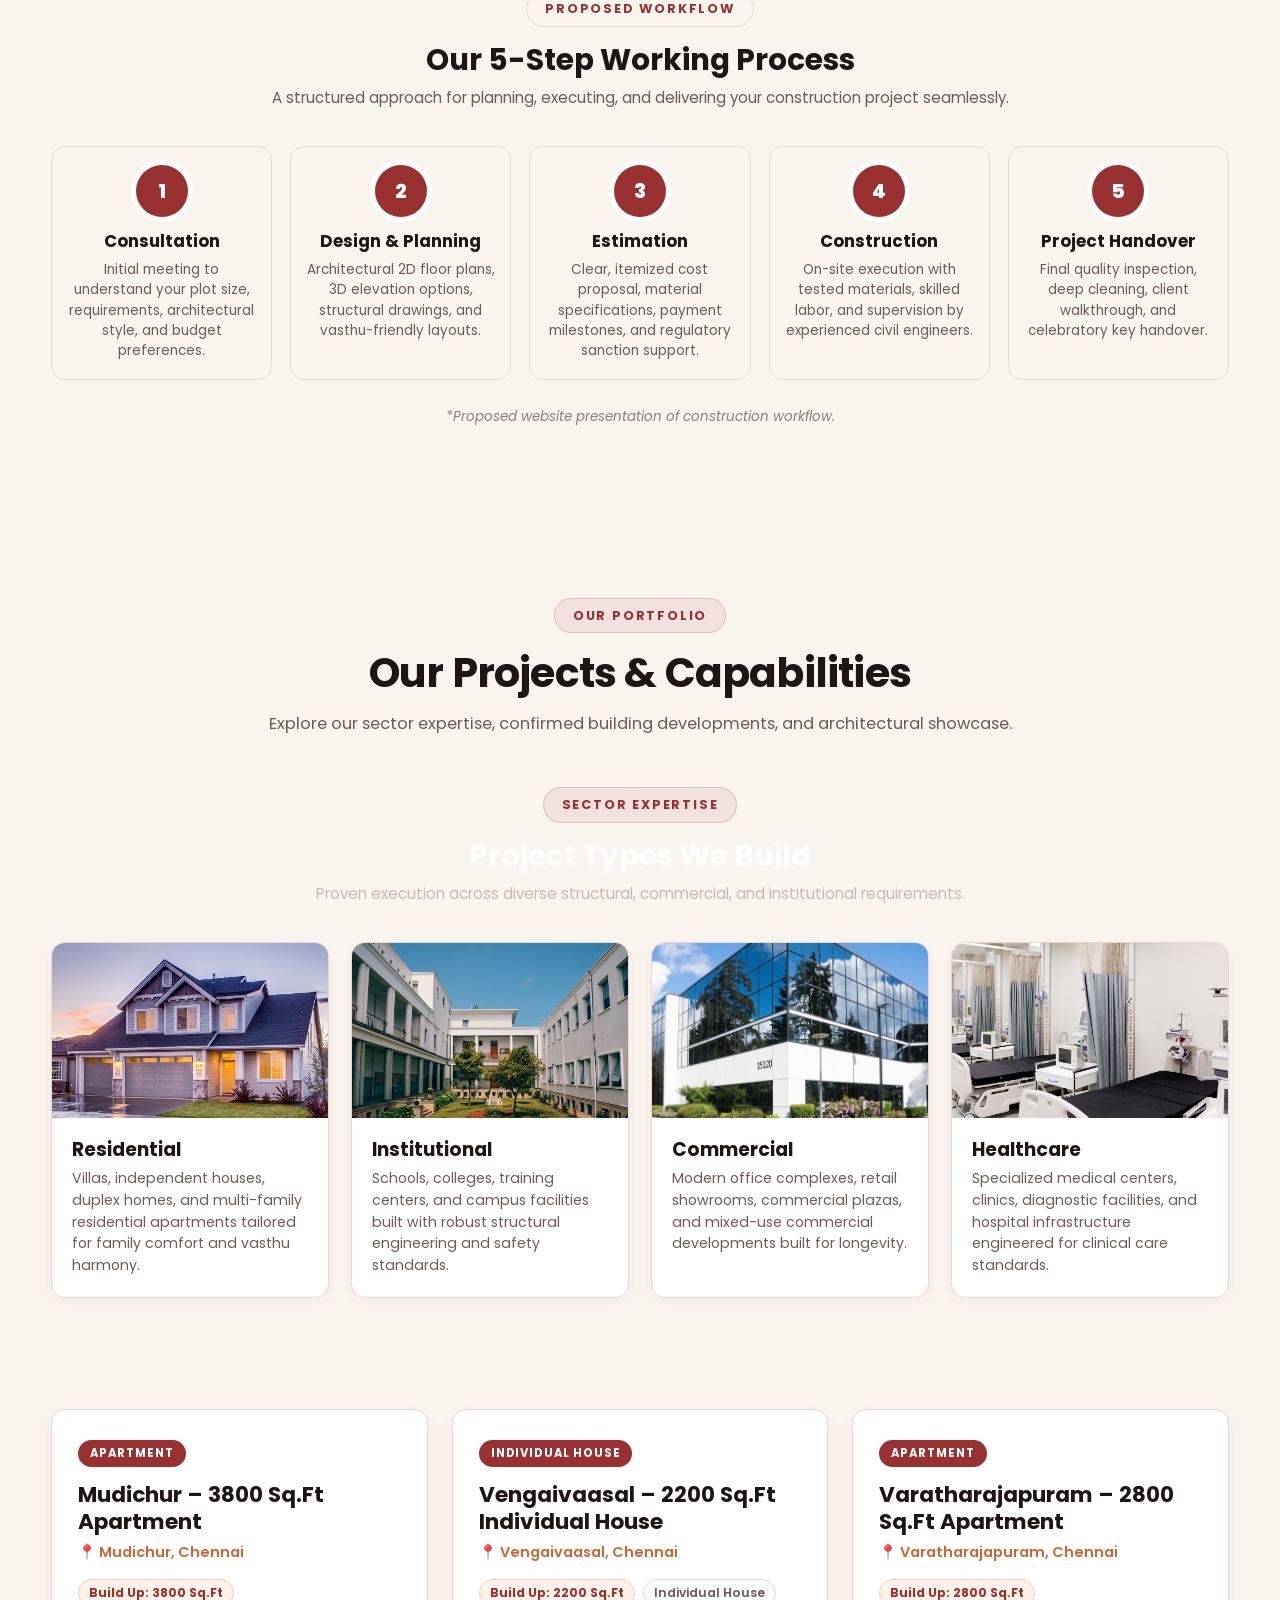
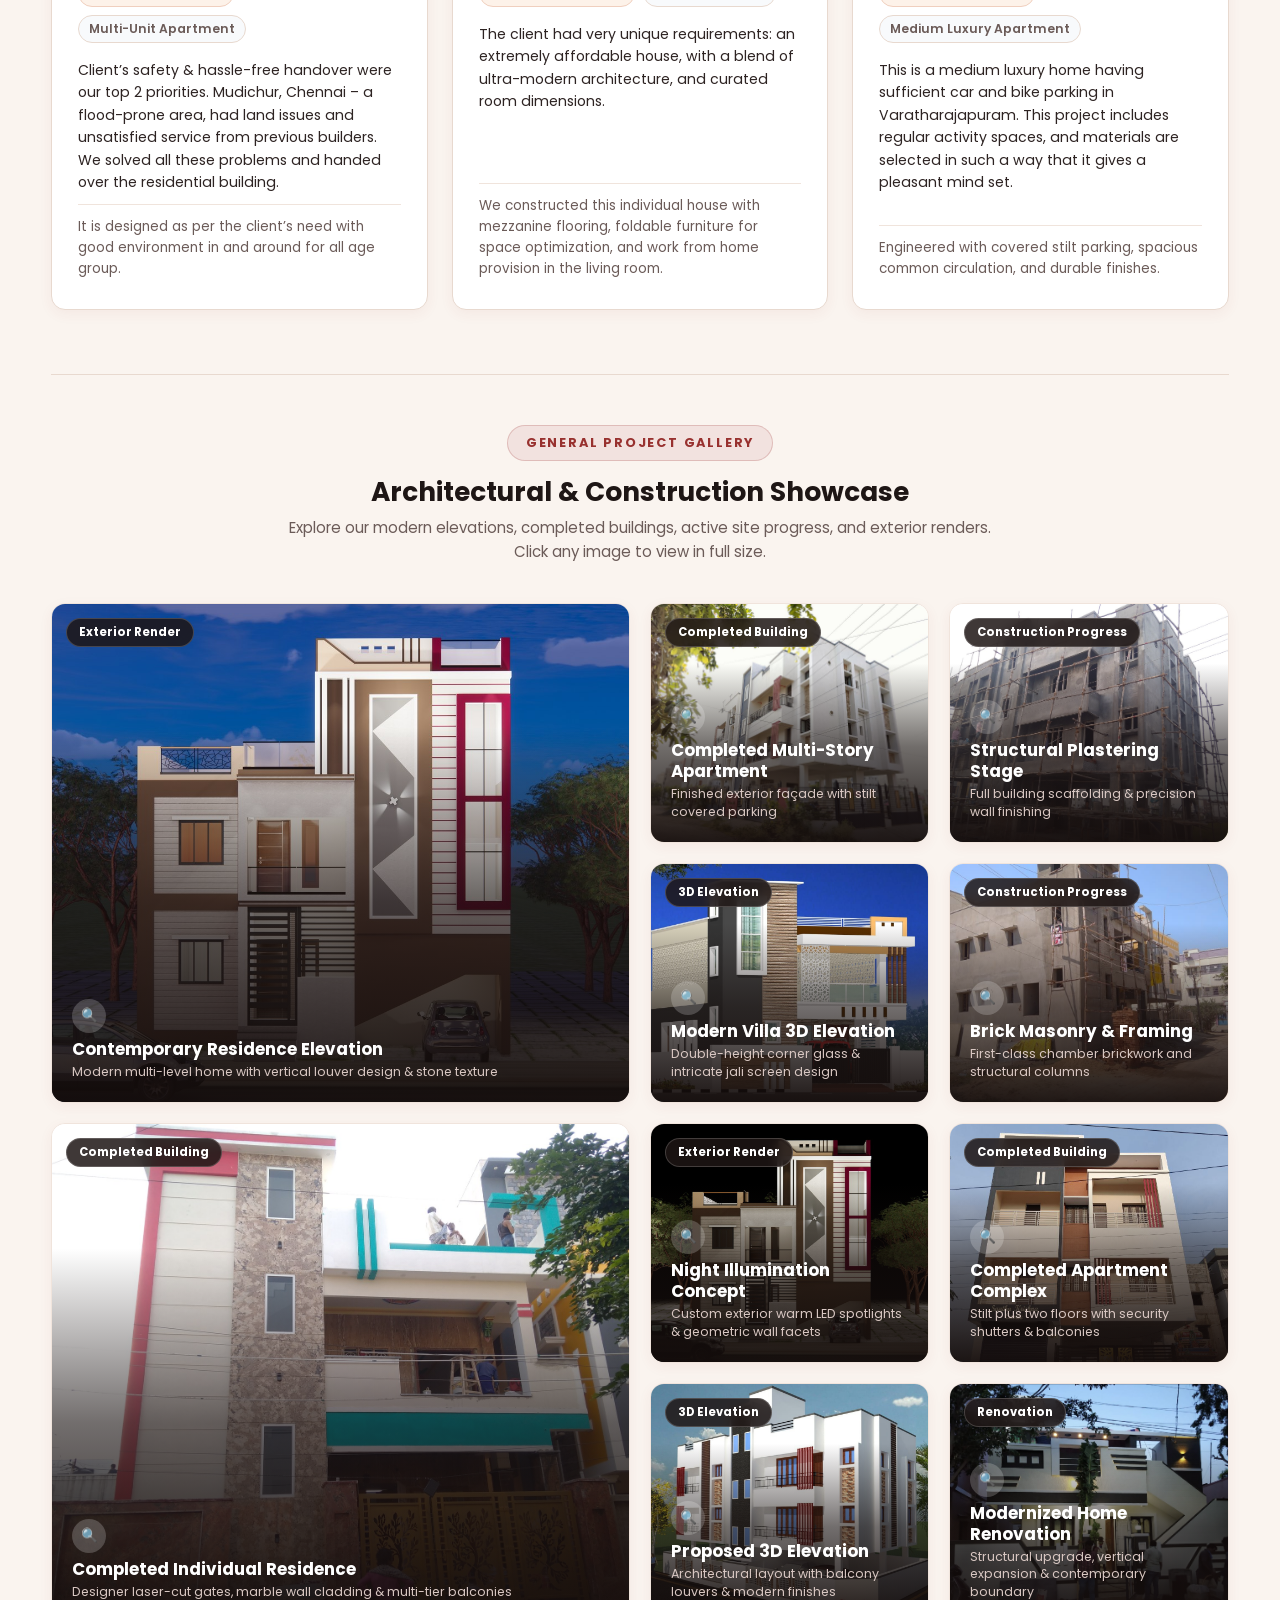
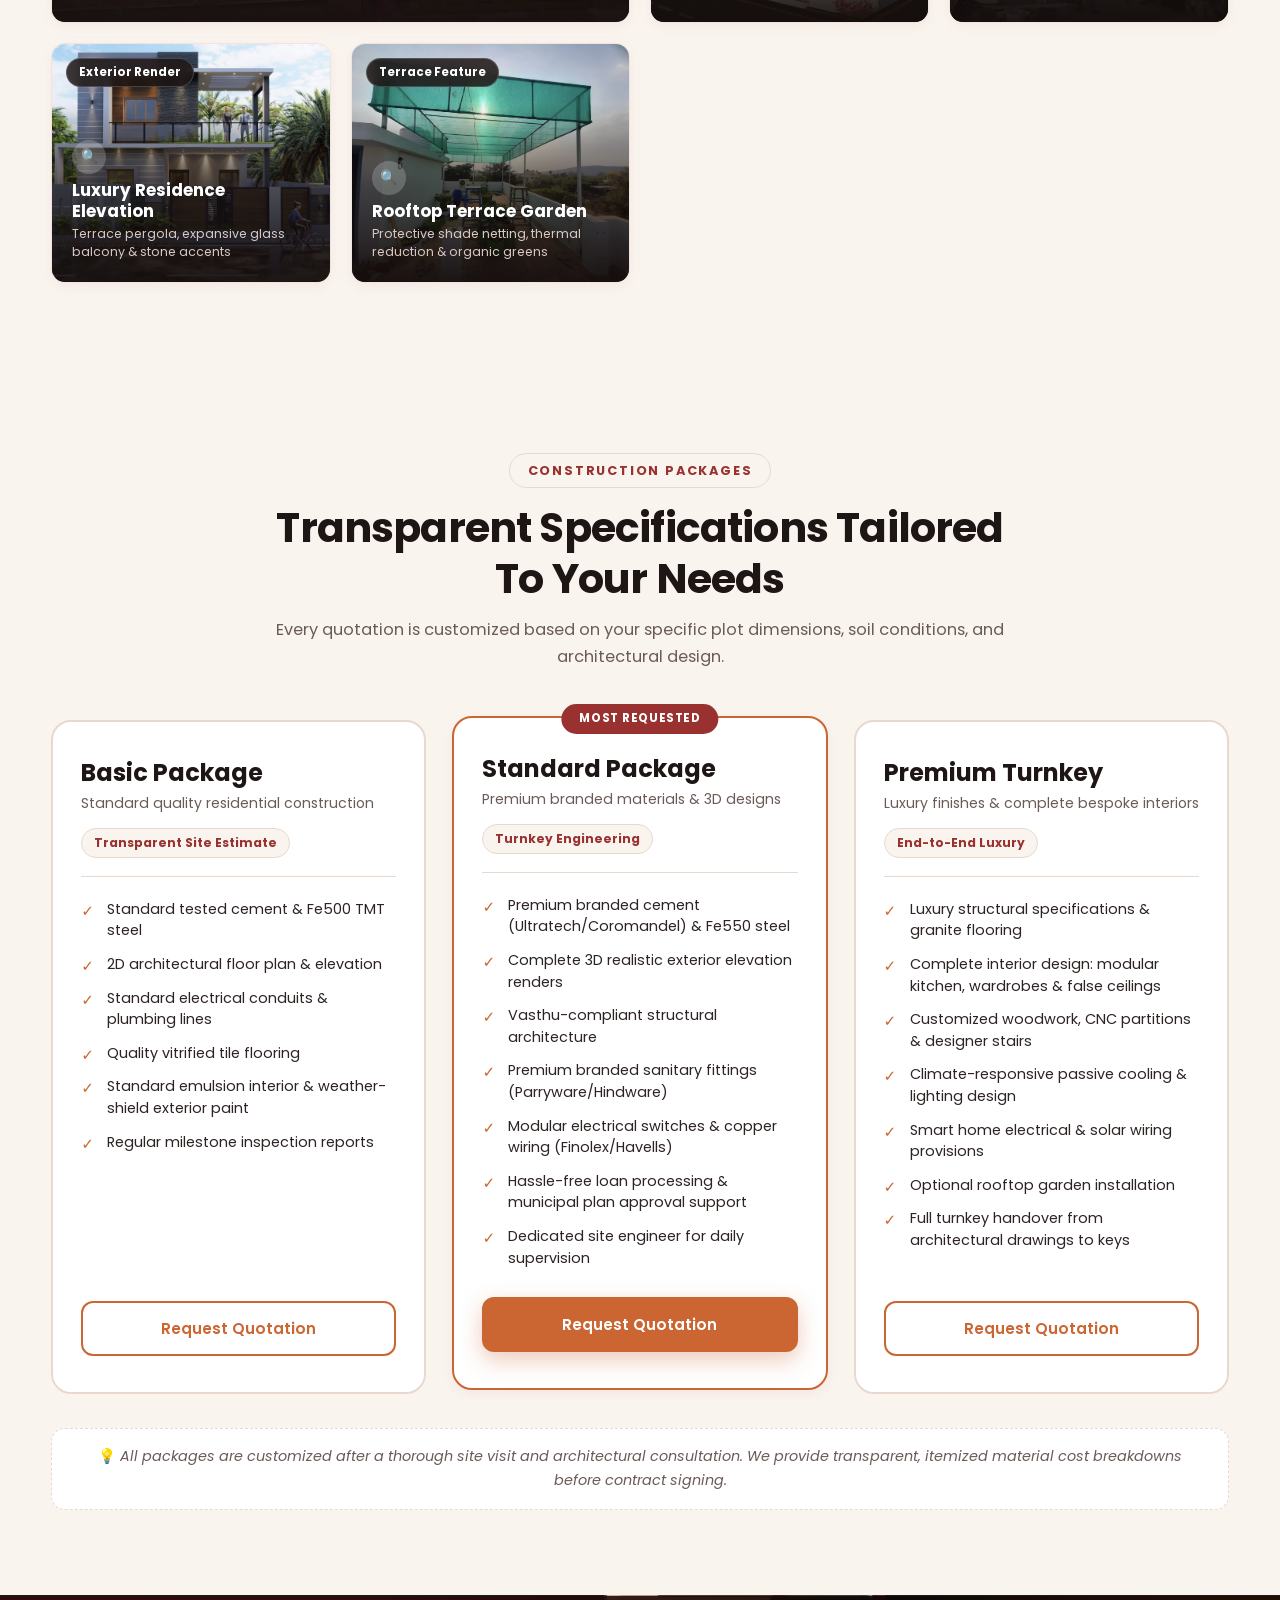
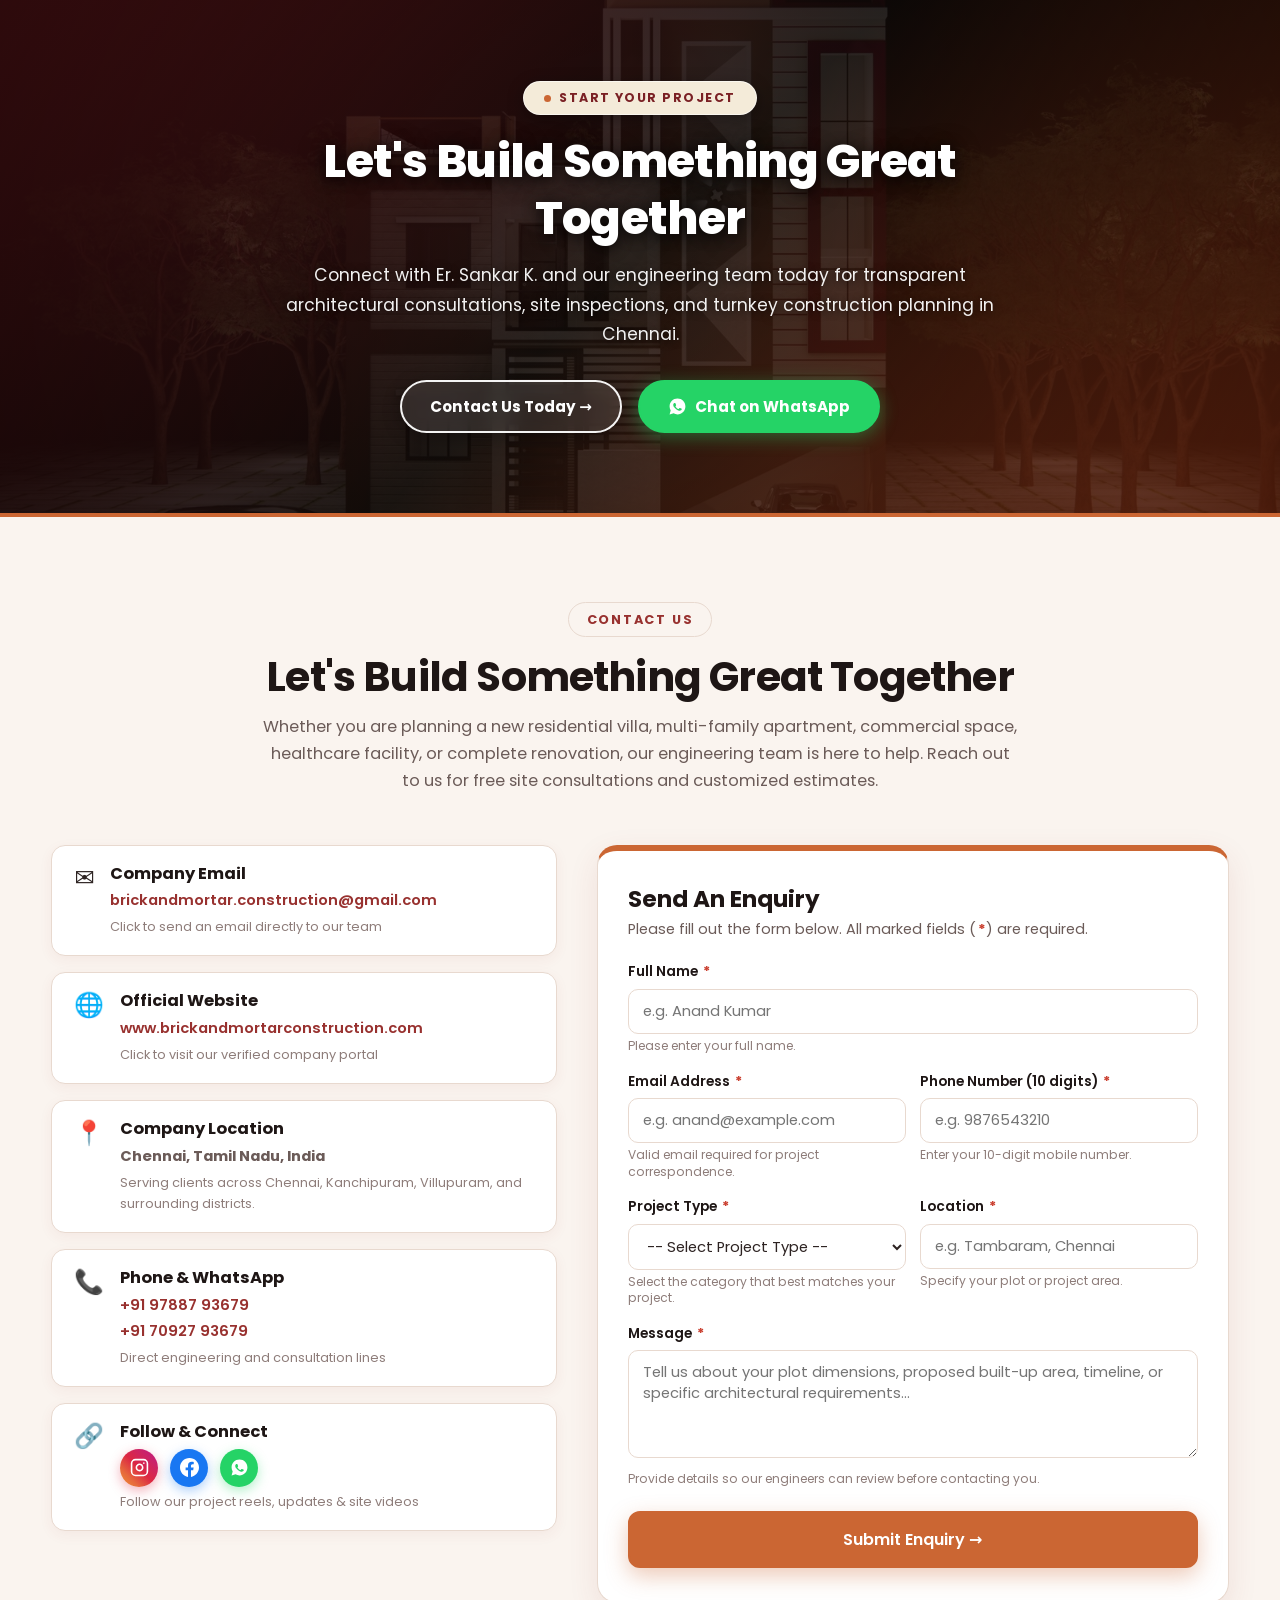
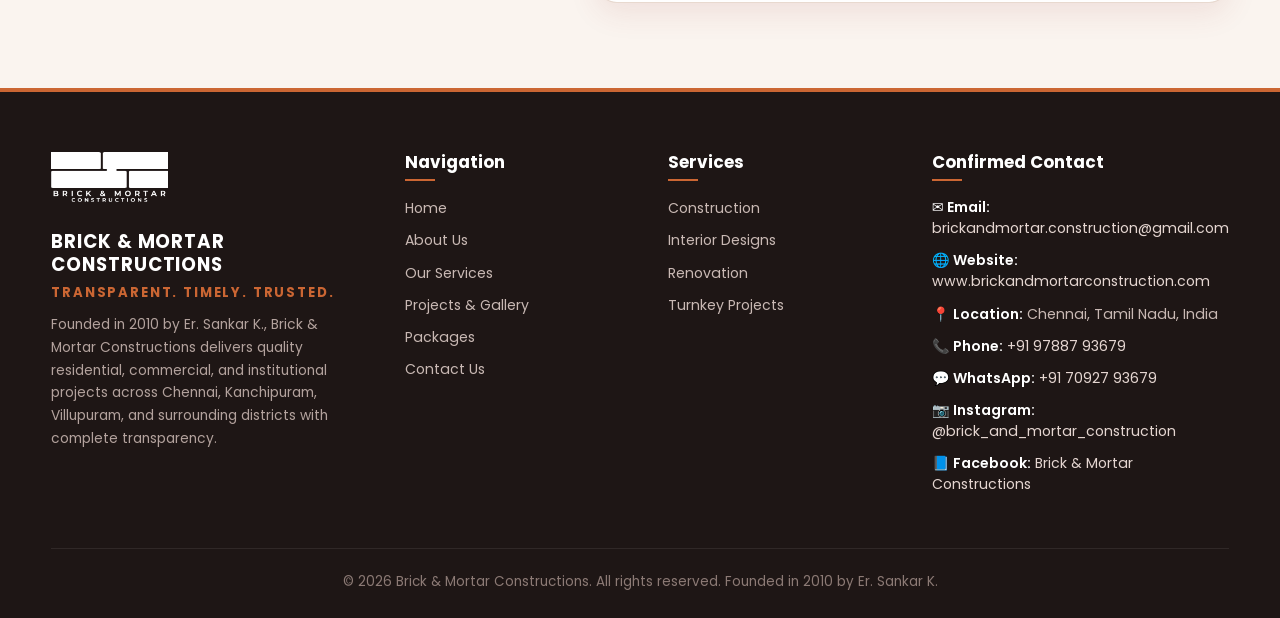
==== commit 4ec2836c: "Update WhatsApp phone number to 91 70927 93679 and ensure direct WhatsApp redirection across all pag" ====
--- a/index.html
+++ b/index.html
@@ -48,7 +48,7 @@
         <li><a href="projects.html">Projects</a></li>
         <li><a href="packages.html">Packages</a></li>
         <li><a href="contact.html">Contact</a></li>
-        <li><a href="https://wa.me/917092794679" class="btn btn-primary nav-cta" target="_blank" rel="noopener">Enquire Now →</a></li>
+        <li><a href="https://wa.me/917092793679" class="btn btn-primary nav-cta" target="_blank" rel="noopener">Enquire Now →</a></li>
       </ul>
     </div>
   </header>
@@ -877,7 +877,7 @@
       <p class="cta-desc">Connect with Er. Sankar K. and our engineering team today for transparent architectural consultations, site inspections, and turnkey construction planning in Chennai.</p>
       <div class="enquiry-cta-btns">
         <a href="contact.html" class="btn btn-outline-white">Contact Us Today →</a>
-        <a href="https://wa.me/917092794679" class="btn btn-wa" target="_blank" rel="noopener">
+        <a href="https://wa.me/917092793679" class="btn btn-wa" target="_blank" rel="noopener">
           <svg width="20" height="20" viewBox="0 0 32 32" fill="currentColor" aria-hidden="true"><path d="M16 2.667C8.636 2.667 2.667 8.636 2.667 16c0 2.477.677 4.793 1.854 6.786L2.667 29.333l6.737-1.768A13.255 13.255 0 0016 29.333c7.364 0 13.333-5.969 13.333-13.333S23.364 2.667 16 2.667zm6.758 18.847c-.287.808-1.42 1.48-2.33 1.677-.624.133-1.438.241-4.184-.897-3.513-1.455-5.776-5.01-5.952-5.244-.176-.234-1.43-1.905-1.43-3.633 0-1.728.904-2.58 1.226-2.932.322-.352.703-.44 0.938-.44.234 0 .468.002.673.012.219.011.512-.083.801.611.298.718 1.018 2.484 1.107 2.664.088.18.147.391.029.626-.117.234-.176.38-.352.586-.176.205-.37.458-.528.615-.176.176-.36.368-.155.72.205.352.913 1.507 1.959 2.44 1.345 1.198 2.48 1.569 2.832 1.745.352.176.557.147.762-.088.205-.234.88-1.026 1.114-1.378.234-.352.468-.293.791-.176.322.117 2.052.968 2.404 1.144.352.176.586.264.673.41.088.147.088.85-.199 1.658z"/></svg>
           Chat on WhatsApp
         </a>
@@ -933,7 +933,7 @@
             <div class="info-details">
               <h4>Phone &amp; WhatsApp</h4>
               <p><a href="tel:+919788793679" class="contact-link">+91 97887 93679</a></p>
-              <p><a href="https://wa.me/917092794679" target="_blank" rel="noopener" class="contact-link">+91 70927 94679</a></p>
+              <p><a href="https://wa.me/917092793679" target="_blank" rel="noopener" class="contact-link">+91 70927 93679</a></p>
               <small class="muted-note">Direct engineering and consultation lines</small>
             </div>
           </div>
@@ -950,7 +950,7 @@
                 <a href="https://www.facebook.com/share/1JTjHdAZ68/" target="_blank" rel="noopener" class="contact-social-btn cs-fb" title="Facebook: Brick &amp; Mortar Constructions" aria-label="Facebook">
                   <svg width="20" height="20" viewBox="0 0 24 24" fill="currentColor"><path d="M24 12.073c0-6.627-5.373-12-12-12s-12 5.373-12 12c0 5.99 4.388 10.954 10.125 11.854v-8.385H7.078v-3.47h3.047V9.43c0-3.007 1.792-4.669 4.533-4.669 1.312 0 2.686.235 2.686.235v2.953H15.83c-1.491 0-1.956.925-1.956 1.874v2.25h3.328l-.532 3.47h-2.796v8.385C19.612 23.027 24 18.062 24 12.073z"/></svg>
                 </a>
-                <a href="https://wa.me/917092794679" target="_blank" rel="noopener" class="contact-social-btn cs-wa" title="WhatsApp: +91 70927 94679" aria-label="WhatsApp">
+                <a href="https://wa.me/917092793679" target="_blank" rel="noopener" class="contact-social-btn cs-wa" title="WhatsApp: +91 70927 93679" aria-label="WhatsApp">
                   <svg width="20" height="20" viewBox="0 0 32 32" fill="currentColor"><path d="M16 2.667C8.636 2.667 2.667 8.636 2.667 16c0 2.477.677 4.793 1.854 6.786L2.667 29.333l6.737-1.768A13.255 13.255 0 0016 29.333c7.364 0 13.333-5.969 13.333-13.333S23.364 2.667 16 2.667zm6.758 18.847c-.287.808-1.42 1.48-2.33 1.677-.624.133-1.438.241-4.184-.897-3.513-1.455-5.776-5.01-5.952-5.244-.176-.234-1.43-1.905-1.43-3.633 0-1.728.904-2.58 1.226-2.932.322-.352.703-.44 0.938-.44.234 0 .468.002.673.012.219.011.512-.083.801.611.298.718 1.018 2.484 1.107 2.664.088.18.147.391.029.626-.117.234-.176.38-.352.586-.176.205-.37.458-.528.615-.176.176-.36.368-.155.72.205.352.913 1.507 1.959 2.44 1.345 1.198 2.48 1.569 2.832 1.745.352.176.557.147.762-.088.205-.234.88-1.026 1.114-1.378.234-.352.468-.293.791-.176.322.117 2.052.968 2.404 1.144.352.176.586.264.673.41.088.147.088.85-.199 1.658z"/></svg>
                 </a>
               </div>
@@ -961,7 +961,7 @@
 
         <!-- Modern Enquiry Form with Validation -->
         <div class="contact-form-wrap">
-          <form class="enquiry-form" action="https://wa.me/917092794679" method="get" target="_blank">
+          <form class="enquiry-form" action="https://wa.me/917092793679" method="get" target="_blank">
             <h3>Send An Enquiry</h3>
             <p class="form-sub">Please fill out the form below. All marked fields (<span class="req">*</span>) are required.</p>
 
@@ -1067,7 +1067,7 @@
             <li><span>🌐 Website:</span> <a href="http://www.brickandmortarconstruction.com" target="_blank" rel="noopener">www.brickandmortarconstruction.com</a></li>
             <li><span>📍 Location:</span> Chennai, Tamil Nadu, India</li>
             <li><span>📞 Phone:</span> <a href="tel:+919788793679">+91 97887 93679</a></li>
-            <li><span>💬 WhatsApp:</span> <a href="https://wa.me/917092794679" target="_blank" rel="noopener">+91 70927 94679</a></li>
+            <li><span>💬 WhatsApp:</span> <a href="https://wa.me/917092793679" target="_blank" rel="noopener">+91 70927 93679</a></li>
             <li><span>📷 Instagram:</span> <a href="https://www.instagram.com/brick_and_mortar_construction?utm_source=qr&amp;mdxt=MW40MDJtd2JzZjNscw==" target="_blank" rel="noopener">@brick_and_mortar_construction</a></li>
             <li><span>📘 Facebook:</span> <a href="https://www.facebook.com/share/1JTjHdAZ68/" target="_blank" rel="noopener">Brick &amp; Mortar Constructions</a></li>
           </ul>
@@ -1081,7 +1081,7 @@
   </footer>
 
   <!-- ============ FLOATING WHATSAPP BUTTON ============ -->
-  <a class="wa-float" href="https://wa.me/917092794679" target="_blank" rel="noopener" aria-label="Chat on WhatsApp with Brick &amp; Mortar Constructions (+91 70927 94679)">
+  <a class="wa-float" href="https://wa.me/917092793679" target="_blank" rel="noopener" aria-label="Chat on WhatsApp with Brick &amp; Mortar Constructions (+91 70927 93679)">
     <svg viewBox="0 0 32 32" class="wa-icon" fill="currentColor" width="30" height="30">
       <path d="M16 2.667C8.636 2.667 2.667 8.636 2.667 16c0 2.477.677 4.793 1.854 6.786L2.667 29.333l6.737-1.768A13.255 13.255 0 0016 29.333c7.364 0 13.333-5.969 13.333-13.333S23.364 2.667 16 2.667zm6.758 18.847c-.287.808-1.42 1.48-2.33 1.677-.624.133-1.438.241-4.184-.897-3.513-1.455-5.776-5.01-5.952-5.244-.176-.234-1.43-1.905-1.43-3.633 0-1.728.904-2.58 1.226-2.932.322-.352.703-.44 0.938-.44.234 0 .468.002.673.012.219.011.512-.083.801.611.298.718 1.018 2.484 1.107 2.664.088.18.147.391.029.626-.117.234-.176.38-.352.586-.176.205-.37.458-.528.615-.176.176-.36.368-.155.72.205.352.913 1.507 1.959 2.44 1.345 1.198 2.48 1.569 2.832 1.745.352.176.557.147.762-.088.205-.234.88-1.026 1.114-1.378.234-.352.468-.293.791-.176.322.117 2.052.968 2.404 1.144.352.176.586.264.673.41.088.147.088.85-.199 1.658z"/>
     </svg>
@@ -1108,7 +1108,7 @@
                   "• Location: " + loc + "\n" +
                   "• Details: " + text;
                   
-        var url = "https://wa.me/917092794679?text=" + encodeURIComponent(msg);
+        var url = "https://wa.me/917092793679?text=" + encodeURIComponent(msg);
         window.open(url, '_blank', 'noopener,noreferrer');
       });
     });
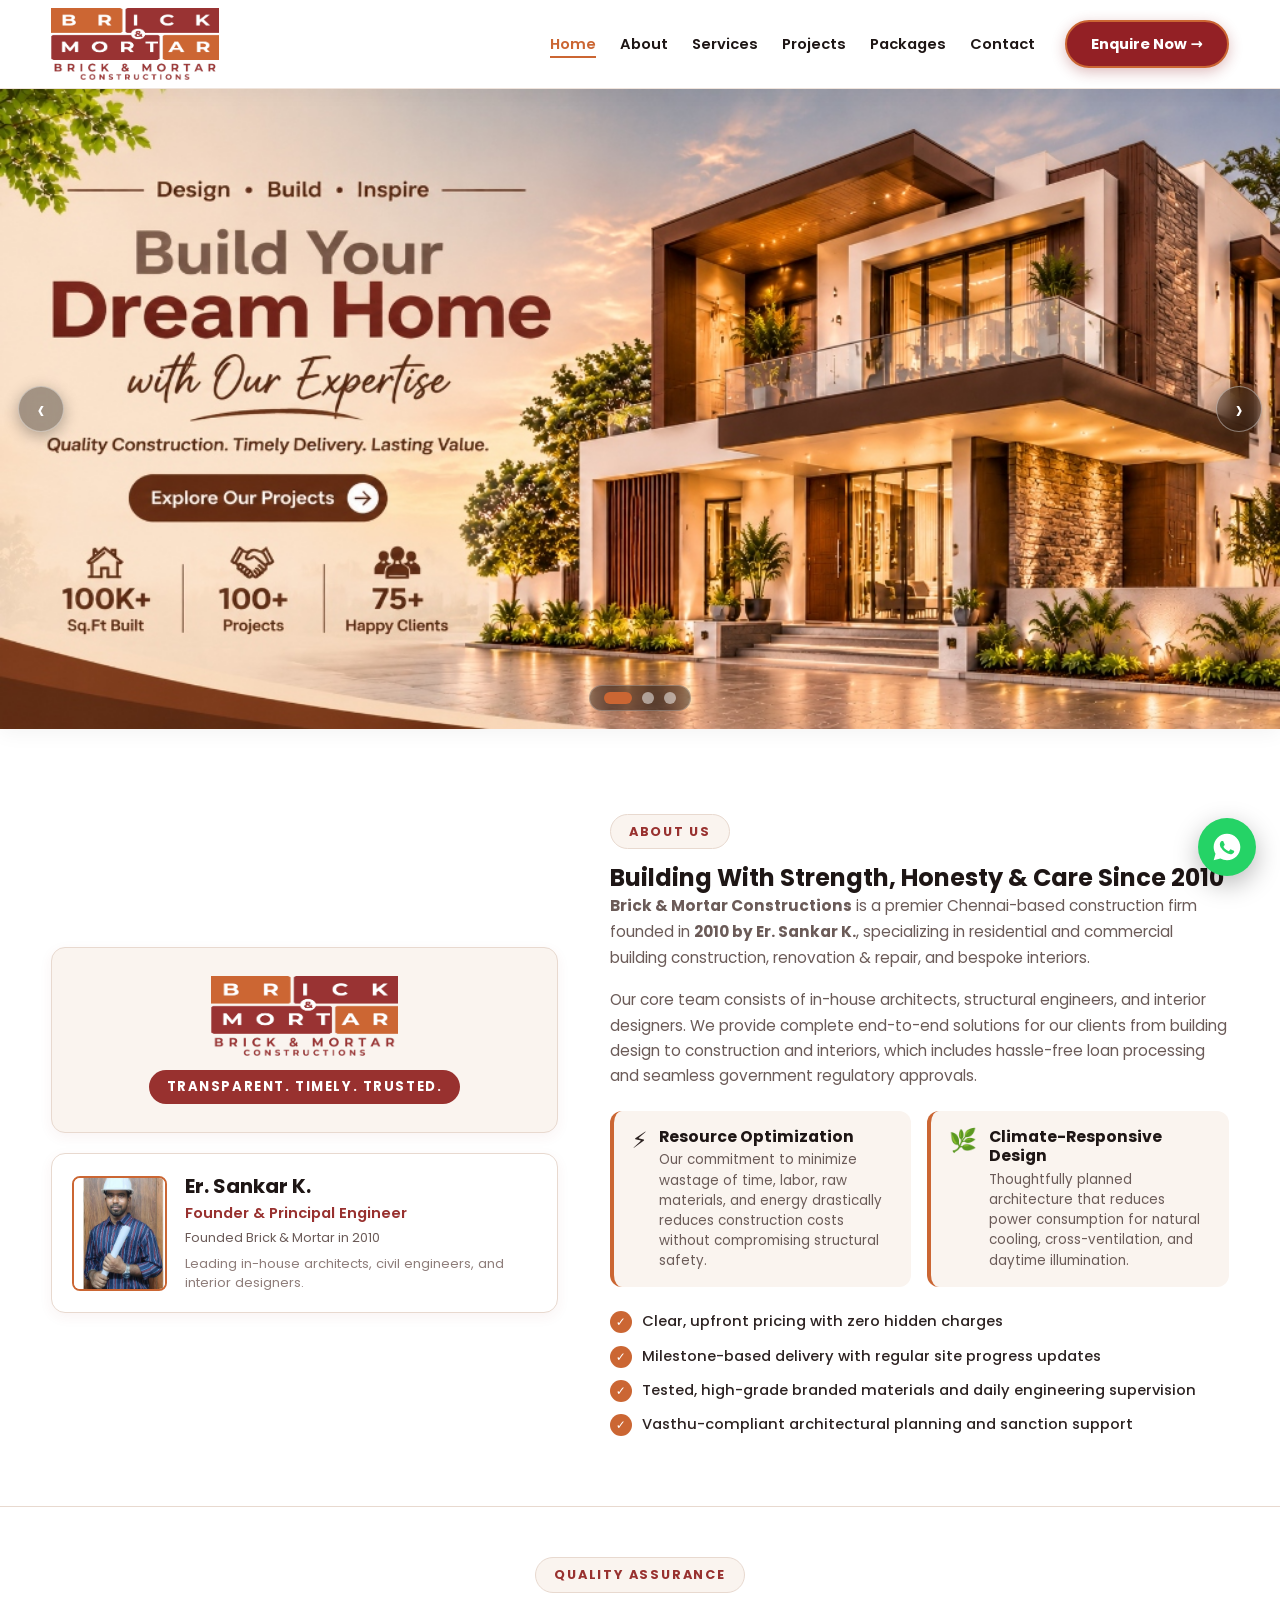
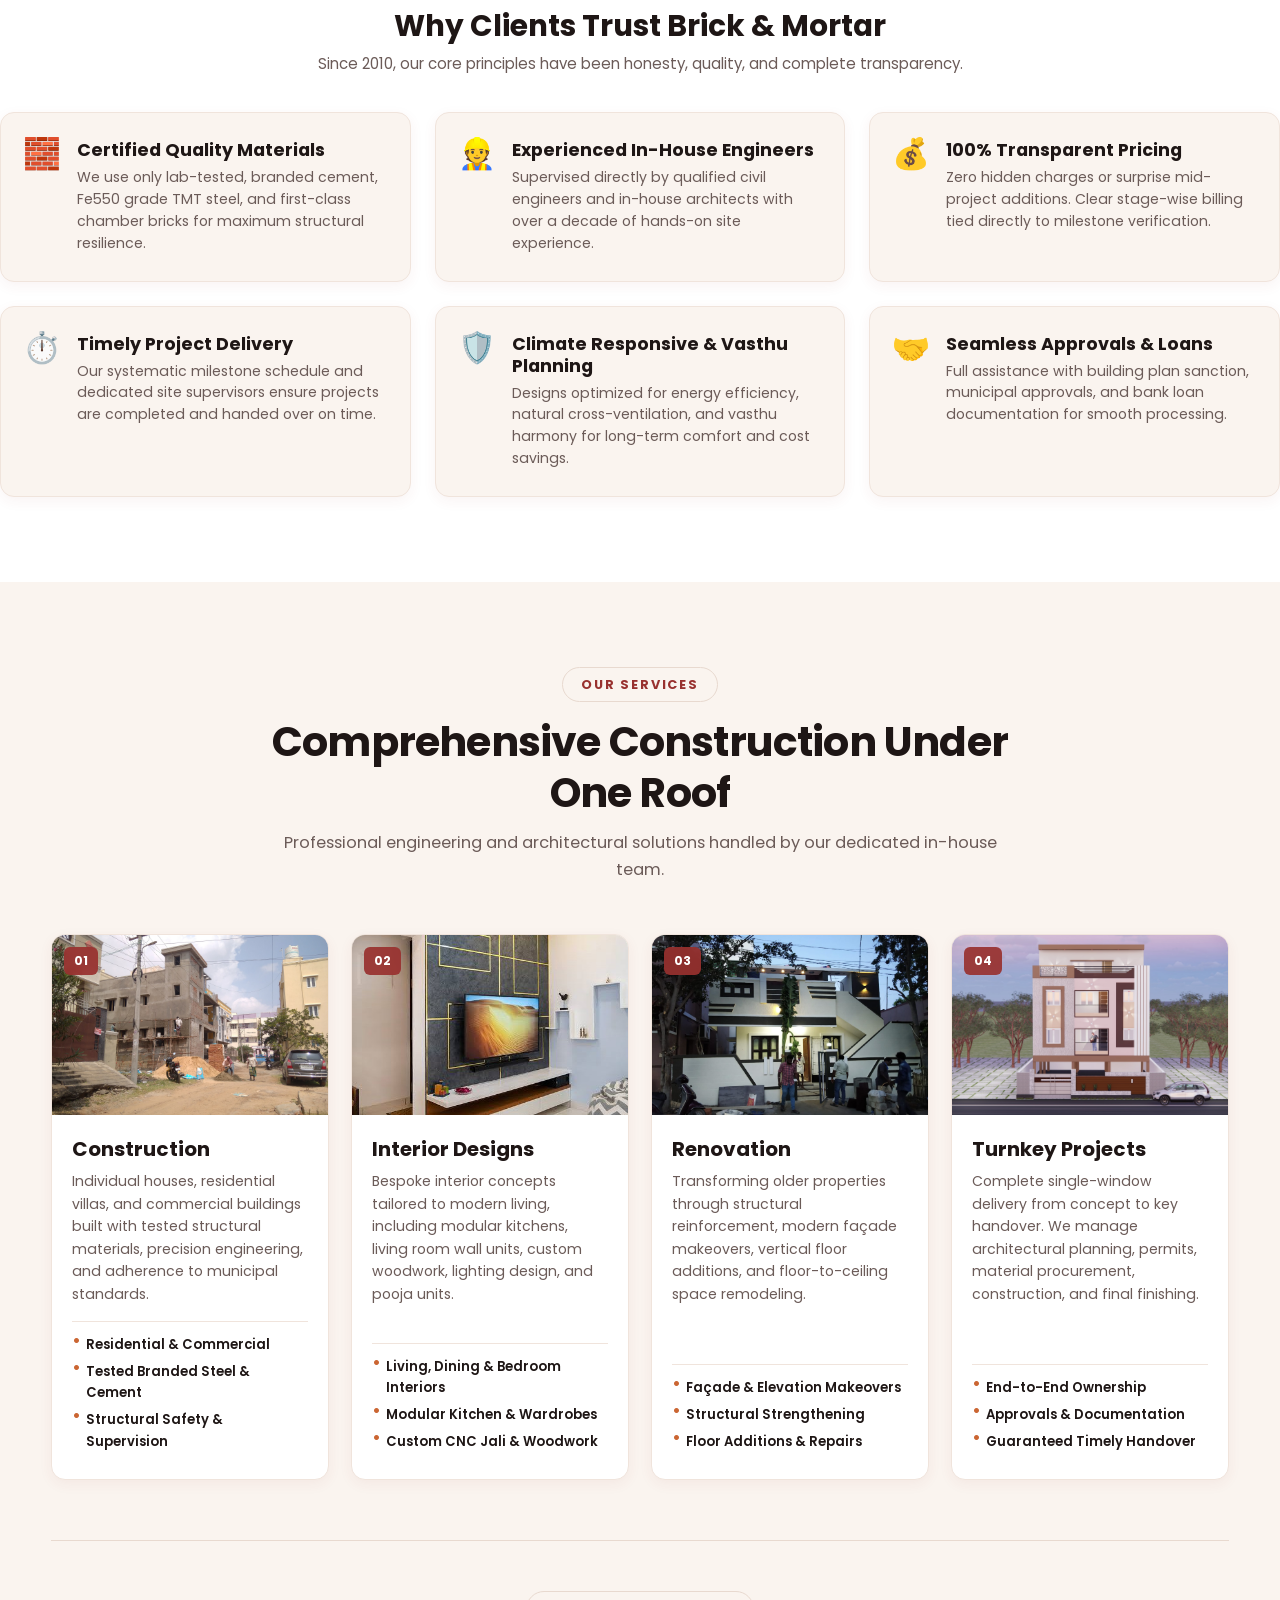
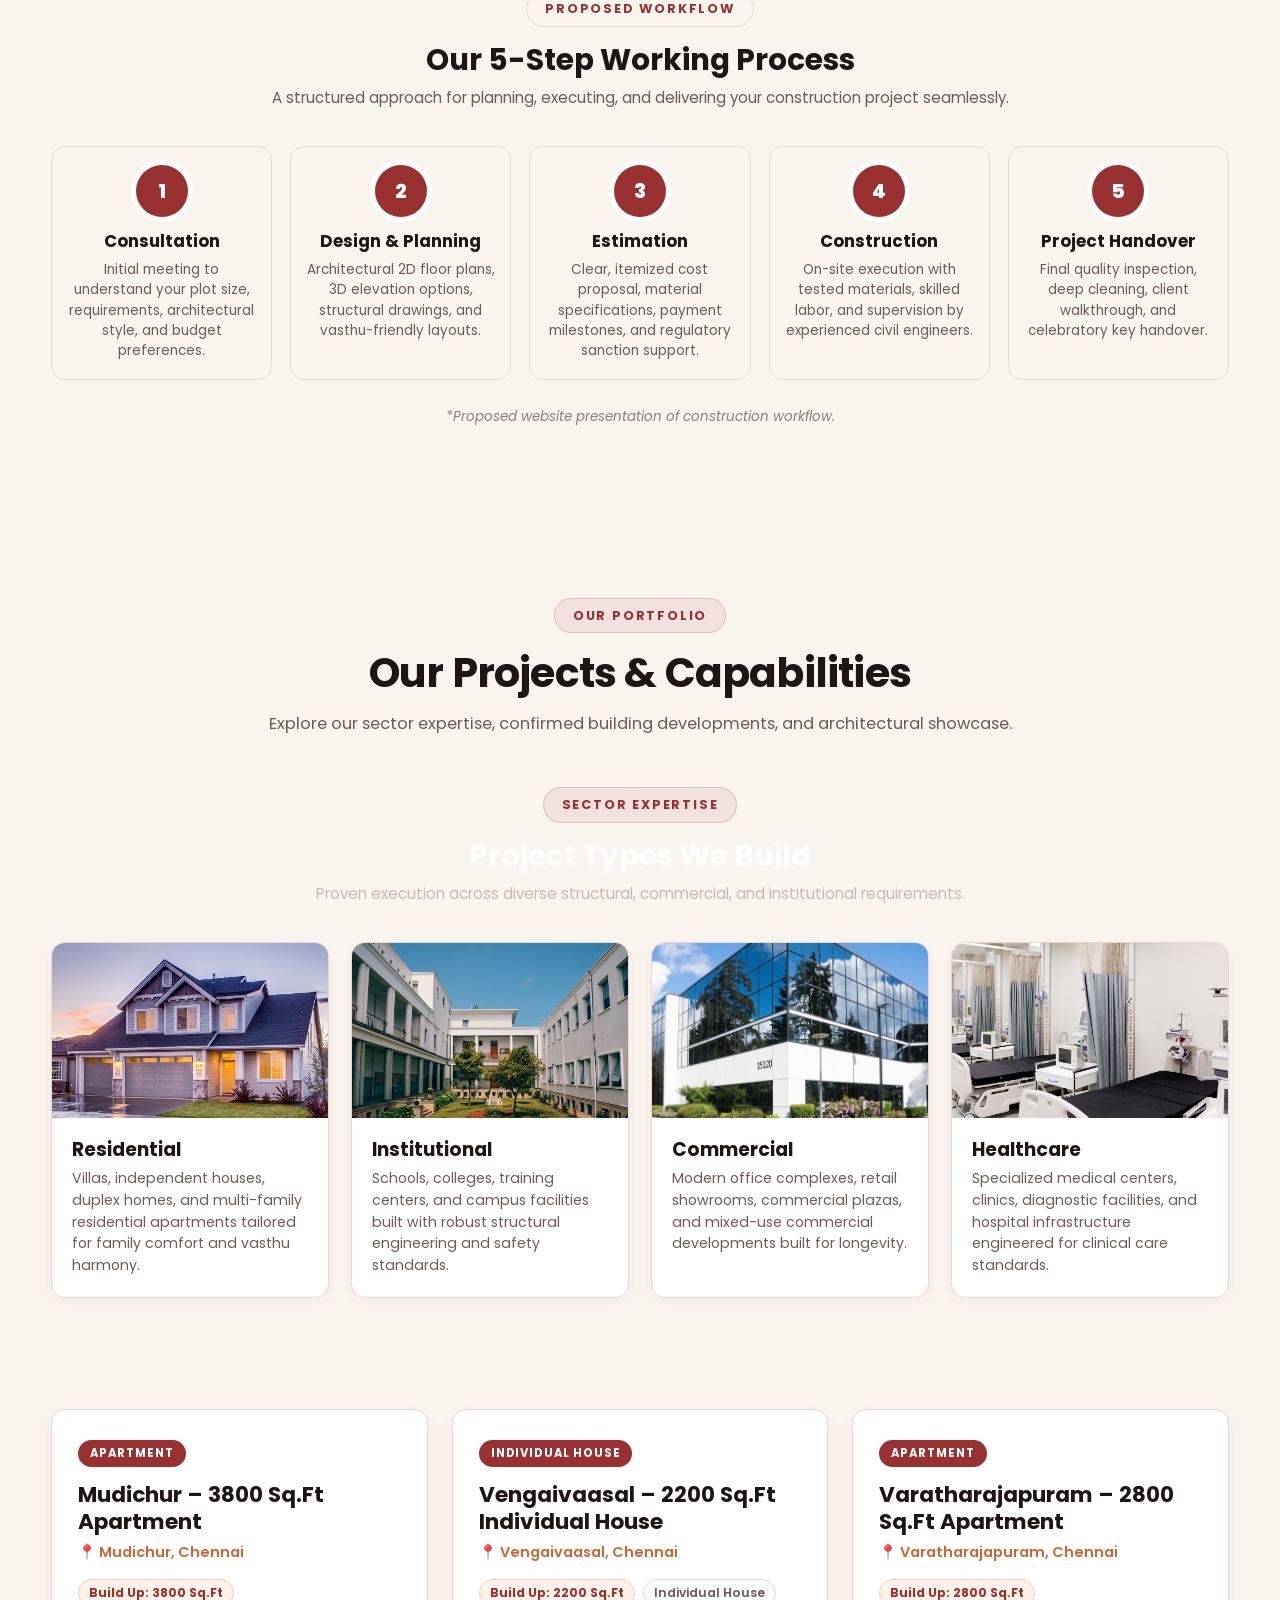
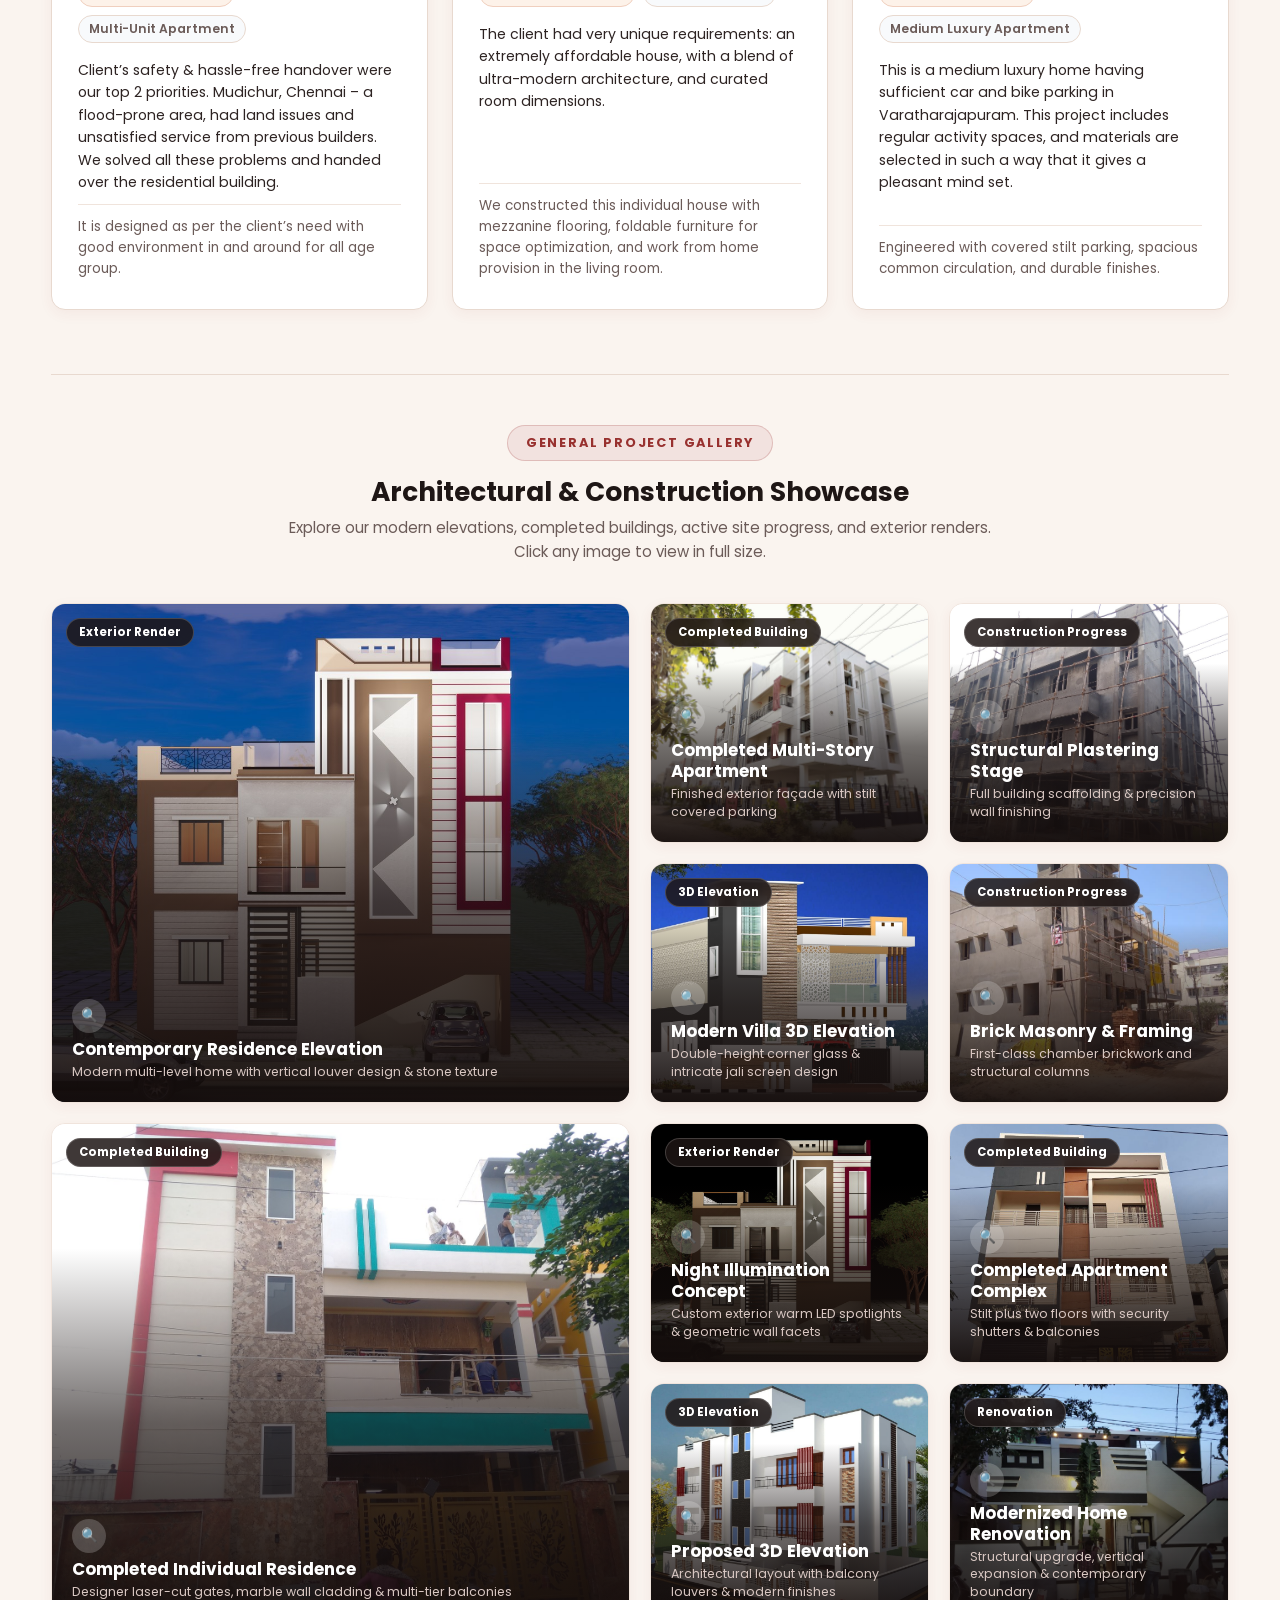
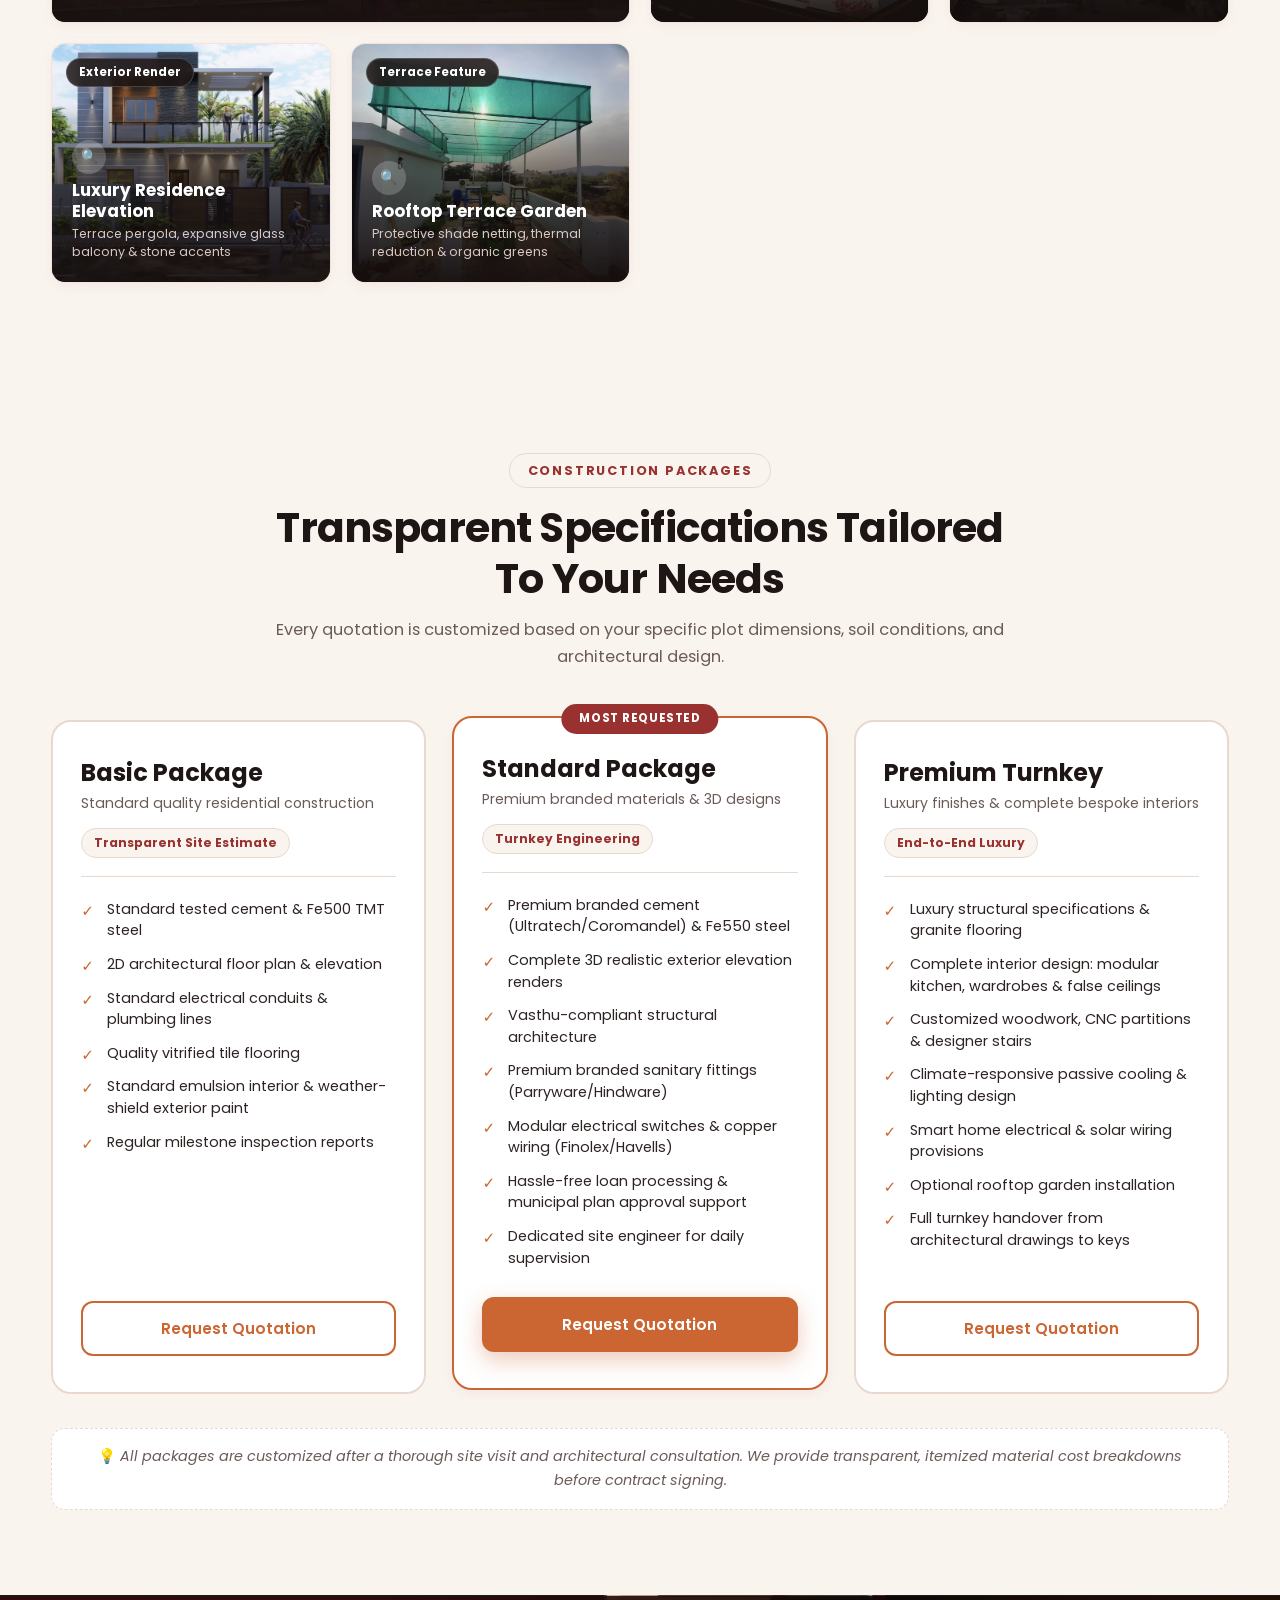
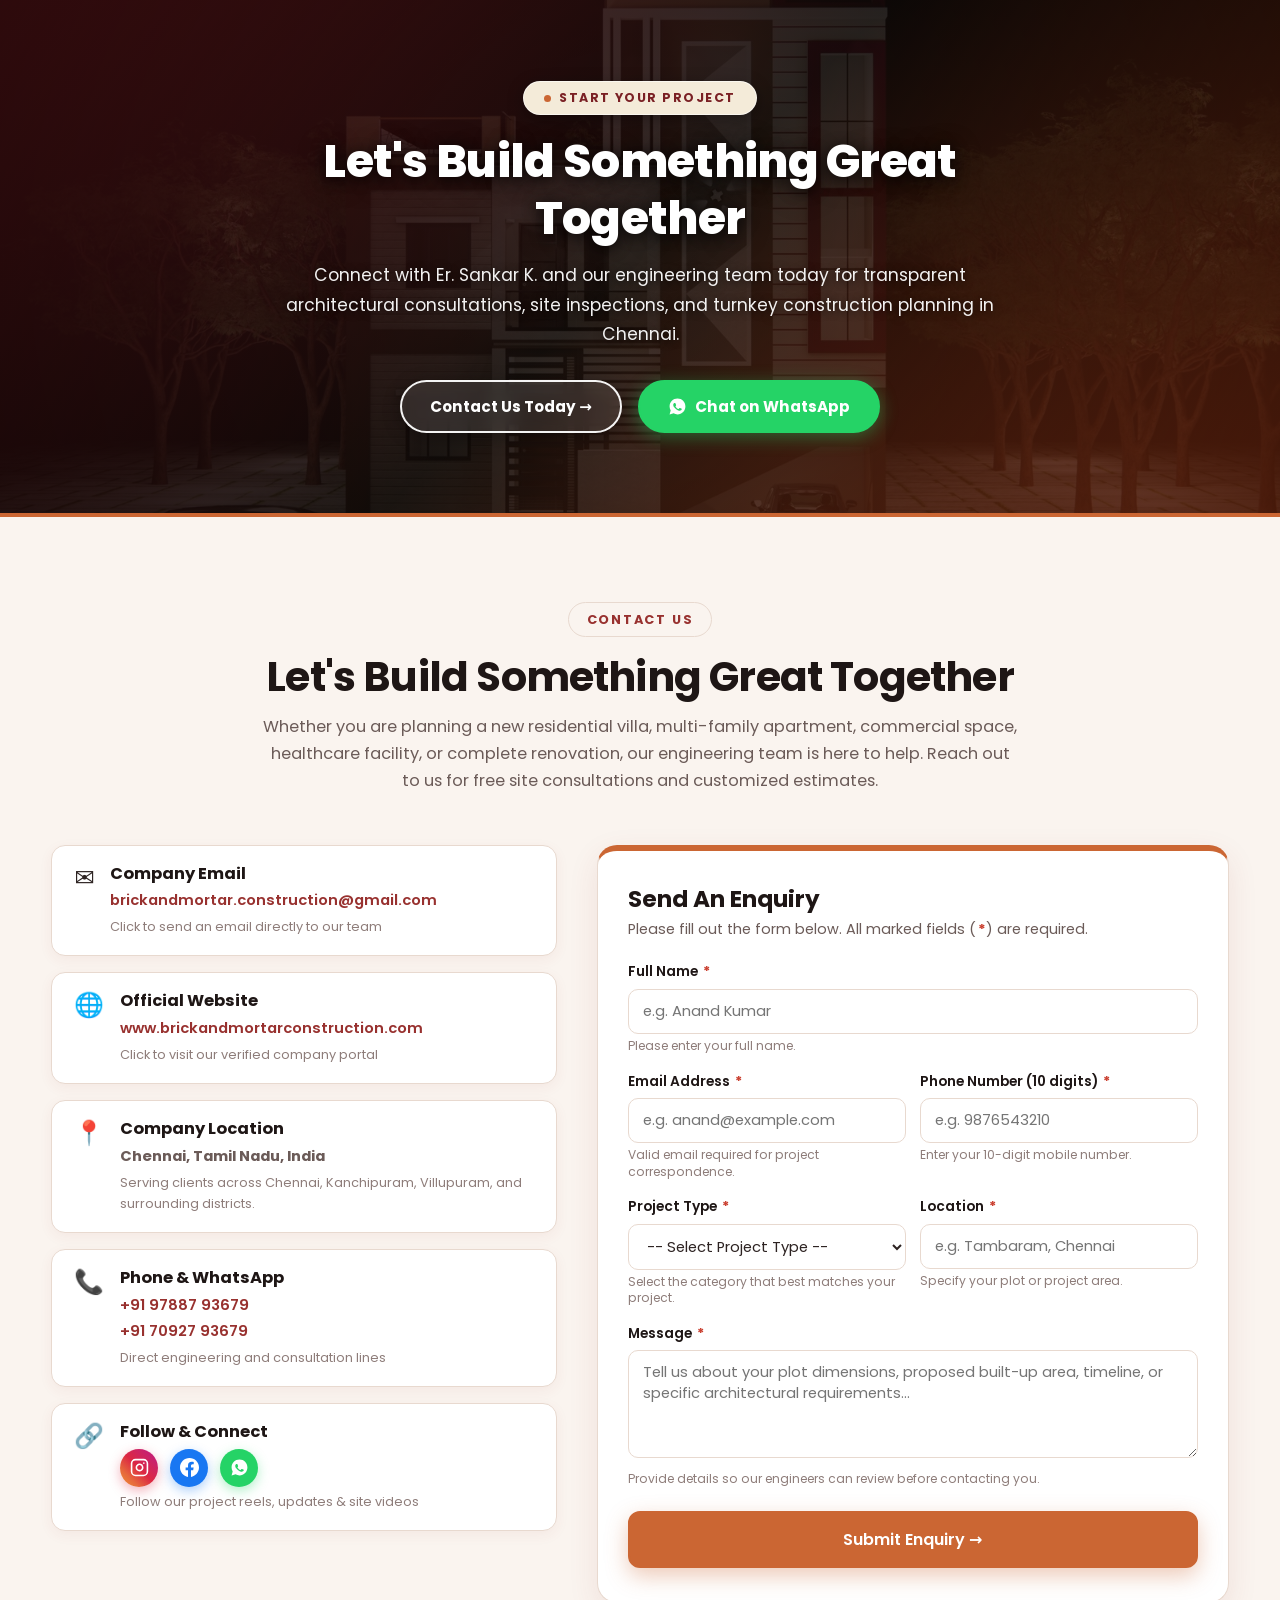
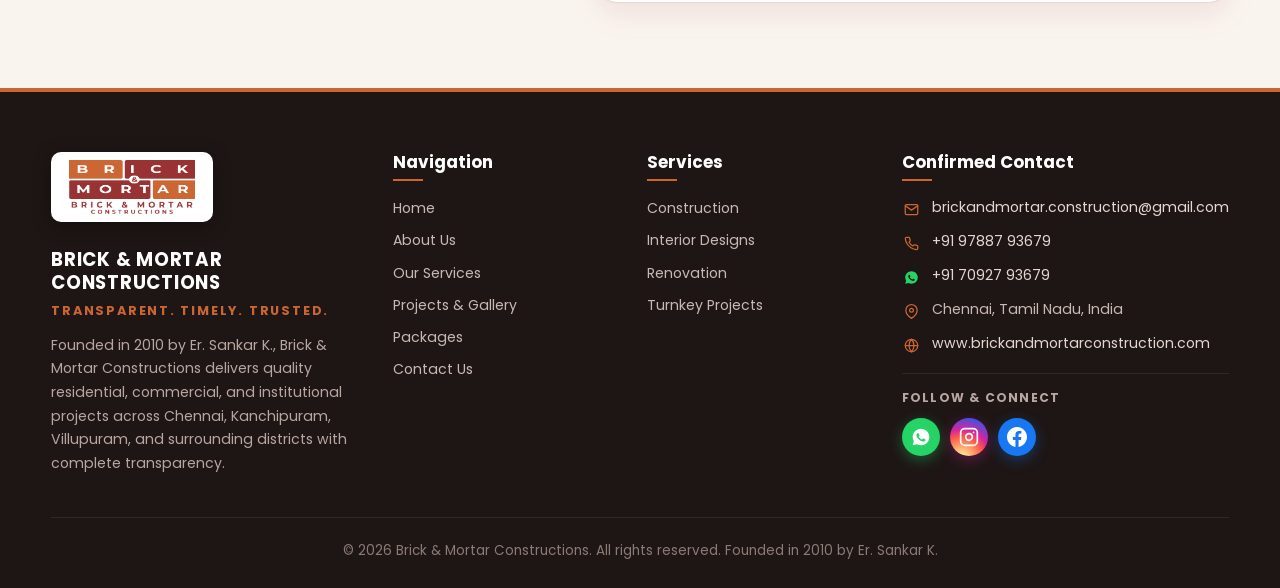
==== commit 06d77906: "Fix footer layout, navbar-matching logo badge, SVG contact icons, and official social media buttons" ====
--- a/index.html
+++ b/index.html
@@ -1021,17 +1021,17 @@
     </div>
   </section>
 
-  <!-- ============ FOOTER ============ -->
+    <!-- ============ FOOTER ============ -->
   <footer>
     <div class="container">
       <div class="footer-grid">
         <!-- Brand Column -->
         <div class="footer-brand">
-          <a href="#home" class="footer-logo-link" aria-label="Brick &amp; Mortar Constructions Home">
-            <img src="images/logo-white.png" alt="Brick &amp; Mortar Constructions" class="footer-logo" width="160" height="50" loading="lazy">
+          <a href="index.html" class="footer-logo-badge" aria-label="Brick &amp; Mortar Constructions Home">
+            <img src="images/logo.png" alt="Brick &amp; Mortar Constructions Logo" class="footer-brand-logo" width="168" height="72" loading="lazy" decoding="async">
           </a>
           <h3 class="footer-company-name">BRICK &amp; MORTAR CONSTRUCTIONS</h3>
-          <p class="footer-tagline"><strong>TRANSPARENT. TIMELY. TRUSTED.</strong></p>
+          <p class="footer-tagline">TRANSPARENT. TIMELY. TRUSTED.</p>
           <p class="footer-desc">Founded in 2010 by Er. Sankar K., Brick &amp; Mortar Constructions delivers quality residential, commercial, and institutional projects across Chennai, Kanchipuram, Villupuram, and surrounding districts with complete transparency.</p>
         </div>
 
@@ -1062,15 +1062,54 @@
         <!-- Confirmed Contact Column -->
         <div class="footer-contact">
           <h4>Confirmed Contact</h4>
-          <ul>
-            <li><span>✉️ Email:</span> <a href="mailto:brickandmortar.construction@gmail.com">brickandmortar.construction@gmail.com</a></li>
-            <li><span>🌐 Website:</span> <a href="http://www.brickandmortarconstruction.com" target="_blank" rel="noopener">www.brickandmortarconstruction.com</a></li>
-            <li><span>📍 Location:</span> Chennai, Tamil Nadu, India</li>
-            <li><span>📞 Phone:</span> <a href="tel:+919788793679">+91 97887 93679</a></li>
-            <li><span>💬 WhatsApp:</span> <a href="https://wa.me/917092793679" target="_blank" rel="noopener">+91 70927 93679</a></li>
-            <li><span>📷 Instagram:</span> <a href="https://www.instagram.com/brick_and_mortar_construction?utm_source=qr&amp;mdxt=MW40MDJtd2JzZjNscw==" target="_blank" rel="noopener">@brick_and_mortar_construction</a></li>
-            <li><span>📘 Facebook:</span> <a href="https://www.facebook.com/share/1JTjHdAZ68/" target="_blank" rel="noopener">Brick &amp; Mortar Constructions</a></li>
+          <ul class="footer-contact-list">
+            <li>
+              <span class="f-icon" aria-hidden="true">
+                <svg width="15" height="15" viewBox="0 0 24 24" fill="none" stroke="currentColor" stroke-width="2" stroke-linecap="round" stroke-linejoin="round"><path d="M4 4h16c1.1 0 2 .9 2 2v12c0 1.1-.9 2-2 2H4c-1.1 0-2-.9-2-2V6c0-1.1.9-2 2-2z"></path><polyline points="22,6 12,13 2,6"></polyline></svg>
+              </span>
+              <a href="mailto:brickandmortar.construction@gmail.com">brickandmortar.construction@gmail.com</a>
+            </li>
+            <li>
+              <span class="f-icon" aria-hidden="true">
+                <svg width="15" height="15" viewBox="0 0 24 24" fill="none" stroke="currentColor" stroke-width="2" stroke-linecap="round" stroke-linejoin="round"><path d="M22 16.92v3a2 2 0 0 1-2.18 2 19.79 19.79 0 0 1-8.63-3.07 19.5 19.5 0 0 1-6-6 19.79 19.79 0 0 1-3.07-8.67A2 2 0 0 1 4.11 2h3a2 2 0 0 1 2 1.72 12.84 12.84 0 0 0 .7 2.81 2 2 0 0 1-.45 2.11L8.09 9.91a16 16 0 0 0 6 6l1.27-1.27a2 2 0 0 1 2.11-.45 12.84 12.84 0 0 0 2.81.7A2 2 0 0 1 22 16.92z"></path></svg>
+              </span>
+              <a href="tel:+919788793679">+91 97887 93679</a>
+            </li>
+            <li>
+              <span class="f-icon f-wa" aria-hidden="true">
+                <svg width="15" height="15" viewBox="0 0 32 32" fill="currentColor"><path d="M16 2.667C8.636 2.667 2.667 8.636 2.667 16c0 2.477.677 4.793 1.854 6.786L2.667 29.333l6.737-1.768A13.255 13.255 0 0016 29.333c7.364 0 13.333-5.969 13.333-13.333S23.364 2.667 16 2.667zm6.758 18.847c-.287.808-1.42 1.48-2.33 1.677-.624.133-1.438.241-4.184-.897-3.513-1.455-5.776-5.01-5.952-5.244-.176-.234-1.43-1.905-1.43-3.633 0-1.728.904-2.58 1.226-2.932.322-.352.703-.44 0.938-.44.234 0 .468.002.673.012.219.011.512-.083.801.611.298.718 1.018 2.484 1.107 2.664.088.18.147.391.029.626-.117.234-.176.38-.352.586-.176.205-.37.458-.528.615-.176.176-.36.368-.155.72.205.352.913 1.507 1.959 2.44 1.345 1.198 2.48 1.569 2.832 1.745.352.176.557.147.762-.088.205-.234.88-1.026 1.114-1.378.234-.352.468-.293.791-.176.322.117 2.052.968 2.404 1.144.352.176.586.264.673.41.088.147.088.85-.199 1.658z"/></svg>
+              </span>
+              <a href="https://wa.me/917092793679" target="_blank" rel="noopener">+91 70927 93679</a>
+            </li>
+            <li>
+              <span class="f-icon" aria-hidden="true">
+                <svg width="15" height="15" viewBox="0 0 24 24" fill="none" stroke="currentColor" stroke-width="2" stroke-linecap="round" stroke-linejoin="round"><path d="M21 10c0 7-9 13-9 13s-9-6-9-13a9 9 0 0 1 18 0z"></path><circle cx="12" cy="10" r="3"></circle></svg>
+              </span>
+              <span>Chennai, Tamil Nadu, India</span>
+            </li>
+            <li>
+              <span class="f-icon" aria-hidden="true">
+                <svg width="15" height="15" viewBox="0 0 24 24" fill="none" stroke="currentColor" stroke-width="2" stroke-linecap="round" stroke-linejoin="round"><circle cx="12" cy="12" r="10"></circle><line x1="2" y1="12" x2="22" y2="12"></line><path d="M12 2a15.3 15.3 0 0 1 4 10 15.3 15.3 0 0 1-4 10 15.3 15.3 0 0 1-4-10 15.3 15.3 0 0 1 4-10z"></path></svg>
+              </span>
+              <a href="http://www.brickandmortarconstruction.com" target="_blank" rel="noopener">www.brickandmortarconstruction.com</a>
+            </li>
           </ul>
+
+          <!-- Official Social Media Profiles -->
+          <div class="footer-social-wrap">
+            <span class="footer-social-title">Follow &amp; Connect</span>
+            <div class="footer-social-icons">
+              <a href="https://wa.me/917092793679" target="_blank" rel="noopener" class="footer-social-btn fs-wa" title="Chat on WhatsApp: +91 70927 93679" aria-label="WhatsApp">
+                <svg width="20" height="20" viewBox="0 0 32 32" fill="currentColor"><path d="M16 2.667C8.636 2.667 2.667 8.636 2.667 16c0 2.477.677 4.793 1.854 6.786L2.667 29.333l6.737-1.768A13.255 13.255 0 0016 29.333c7.364 0 13.333-5.969 13.333-13.333S23.364 2.667 16 2.667zm6.758 18.847c-.287.808-1.42 1.48-2.33 1.677-.624.133-1.438.241-4.184-.897-3.513-1.455-5.776-5.01-5.952-5.244-.176-.234-1.43-1.905-1.43-3.633 0-1.728.904-2.58 1.226-2.932.322-.352.703-.44 0.938-.44.234 0 .468.002.673.012.219.011.512-.083.801.611.298.718 1.018 2.484 1.107 2.664.088.18.147.391.029.626-.117.234-.176.38-.352.586-.176.205-.37.458-.528.615-.176.176-.36.368-.155.72.205.352.913 1.507 1.959 2.44 1.345 1.198 2.48 1.569 2.832 1.745.352.176.557.147.762-.088.205-.234.88-1.026 1.114-1.378.234-.352.468-.293.791-.176.322.117 2.052.968 2.404 1.144.352.176.586.264.673.41.088.147.088.85-.199 1.658z"/></svg>
+              </a>
+              <a href="https://www.instagram.com/brick_and_mortar_construction?utm_source=qr&amp;mdxt=MW40MDJtd2JzZjNscw==" target="_blank" rel="noopener" class="footer-social-btn fs-ig" title="Follow on Instagram: @brick_and_mortar_construction" aria-label="Instagram">
+                <svg width="20" height="20" viewBox="0 0 24 24" fill="none" stroke="currentColor" stroke-width="2" stroke-linecap="round" stroke-linejoin="round"><rect x="2" y="2" width="20" height="20" rx="5" ry="5"></rect><path d="M16 11.37A4 4 0 1 1 12.63 8 4 4 0 0 1 16 11.37z"></path><line x1="17.5" y1="6.5" x2="17.51" y2="6.5"></line></svg>
+              </a>
+              <a href="https://www.facebook.com/share/1JTjHdAZ68/" target="_blank" rel="noopener" class="footer-social-btn fs-fb" title="Connect on Facebook: Brick &amp; Mortar Constructions" aria-label="Facebook">
+                <svg width="20" height="20" viewBox="0 0 24 24" fill="currentColor"><path d="M24 12.073c0-6.627-5.373-12-12-12s-12 5.373-12 12c0 5.99 4.388 10.954 10.125 11.854v-8.385H7.078v-3.47h3.047V9.43c0-3.007 1.792-4.669 4.533-4.669 1.312 0 2.686.235 2.686.235v2.953H15.83c-1.491 0-1.956.925-1.956 1.874v2.25h3.328l-.532 3.47h-2.796v8.385C19.612 23.027 24 18.062 24 12.073z"/></svg>
+              </a>
+            </div>
+          </div>
         </div>
       </div>
 
--- a/style.css
+++ b/style.css
@@ -2974,37 +2974,52 @@
   margin-bottom: 42px;
 }
 
-.footer-logo-link {
+.footer-logo-badge {
   display: inline-block;
-  margin-bottom: 8px;
-}
-
-.footer-logo {
-  height: 50px;
+  background: #ffffff;
+  padding: 8px 18px;
+  border-radius: 10px;
+  margin-bottom: 18px;
+  box-shadow: 0 4px 18px rgba(0, 0, 0, 0.4);
+  transition: transform 0.25s ease, box-shadow 0.25s ease;
+  line-height: 0;
+}
+
+.footer-logo-badge:hover {
+  transform: translateY(-2px);
+  box-shadow: 0 6px 24px rgba(0, 0, 0, 0.55);
+}
+
+.footer-brand-logo {
+  height: 54px;
   width: auto;
+  max-width: 100%;
+  display: block;
   object-fit: contain;
-  margin-bottom: 12px;
 }
 
 .footer-company-name {
   color: var(--white);
   font-size: 1.15rem;
-  letter-spacing: 0.05em;
+  letter-spacing: 0.04em;
   margin-bottom: 6px;
   font-weight: 700;
 }
 
 .footer-tagline {
   color: var(--orange);
-  font-size: 0.82rem;
+  font-size: 0.8rem;
+  font-weight: 700;
   letter-spacing: 0.14em;
-  margin-bottom: 10px;
+  margin-bottom: 12px;
+  text-transform: uppercase;
 }
 
 .footer-desc {
-  font-size: 0.86rem;
-  line-height: 1.65;
-  color: #b3a29d;
+  font-size: 0.88rem;
+  line-height: 1.68;
+  color: #b8a6a1;
+  max-width: 360px;
 }
 
 .footer-links h4,
@@ -3034,6 +3049,8 @@
 
 .footer-links a {
   color: #c9b9b4;
+  text-decoration: none;
+  transition: color 0.2s ease, padding-left 0.2s ease;
 }
 
 .footer-links a:hover {
@@ -3041,24 +3058,114 @@
   padding-left: 4px;
 }
 
-.footer-contact li {
-  margin-bottom: 11px;
+.footer-contact-list {
+  list-style: none;
+  padding: 0;
+  margin: 0 0 18px 0;
+}
+
+.footer-contact-list li {
+  display: flex;
+  align-items: flex-start;
+  gap: 10px;
+  margin-bottom: 12px;
   font-size: 0.88rem;
   color: #c9b9b4;
   line-height: 1.5;
 }
 
-.footer-contact li span {
-  color: var(--white);
-  font-weight: 600;
-}
-
-.footer-contact a {
+.footer-contact-list li .f-icon {
+  display: inline-flex;
+  align-items: center;
+  justify-content: center;
+  width: 20px;
+  height: 20px;
+  flex-shrink: 0;
+  color: var(--orange);
+  margin-top: 2px;
+}
+
+.footer-contact-list li .f-icon.f-wa {
+  color: #25D366;
+}
+
+.footer-contact-list a {
   color: #e5d6d1;
-}
-
-.footer-contact a:hover {
+  text-decoration: none;
+  transition: color 0.2s ease;
+}
+
+.footer-contact-list a:hover {
   color: var(--orange);
+}
+
+/* Footer Dedicated Social Media Icons */
+.footer-social-wrap {
+  margin-top: 14px;
+  padding-top: 14px;
+  border-top: 1px solid rgba(255, 255, 255, 0.08);
+}
+
+.footer-social-title {
+  display: block;
+  font-size: 0.76rem;
+  font-weight: 700;
+  letter-spacing: 0.1em;
+  text-transform: uppercase;
+  color: #b8a6a1;
+  margin-bottom: 10px;
+}
+
+.footer-social-icons {
+  display: flex;
+  align-items: center;
+  gap: 10px;
+}
+
+.footer-social-btn {
+  display: inline-flex;
+  align-items: center;
+  justify-content: center;
+  width: 38px;
+  height: 38px;
+  border-radius: 50%;
+  color: #ffffff;
+  text-decoration: none;
+  transition: transform 0.25s ease, box-shadow 0.25s ease, filter 0.25s ease;
+  box-shadow: 0 4px 12px rgba(0, 0, 0, 0.35);
+}
+
+.footer-social-btn:hover {
+  transform: translateY(-3px) scale(1.08);
+  filter: brightness(1.12);
+}
+
+.footer-social-btn.fs-wa {
+  background: #25D366;
+  box-shadow: 0 4px 14px rgba(37, 211, 102, 0.35);
+}
+.footer-social-btn.fs-wa:hover {
+  box-shadow: 0 6px 18px rgba(37, 211, 102, 0.55);
+}
+
+.footer-social-btn.fs-ig {
+  background: radial-gradient(circle at 30% 107%, #fdf497 0%, #fdf497 5%, #fd5949 45%, #d6249f 60%, #285AEB 90%);
+  box-shadow: 0 4px 14px rgba(214, 36, 159, 0.35);
+}
+.footer-social-btn.fs-ig:hover {
+  box-shadow: 0 6px 18px rgba(214, 36, 159, 0.55);
+}
+
+.footer-social-btn.fs-fb {
+  background: #1877F2;
+  box-shadow: 0 4px 14px rgba(24, 119, 242, 0.35);
+}
+.footer-social-btn.fs-fb:hover {
+  box-shadow: 0 6px 18px rgba(24, 119, 242, 0.55);
+}
+
+.footer-social-btn svg {
+  display: block;
 }
 
 .footer-bottom {
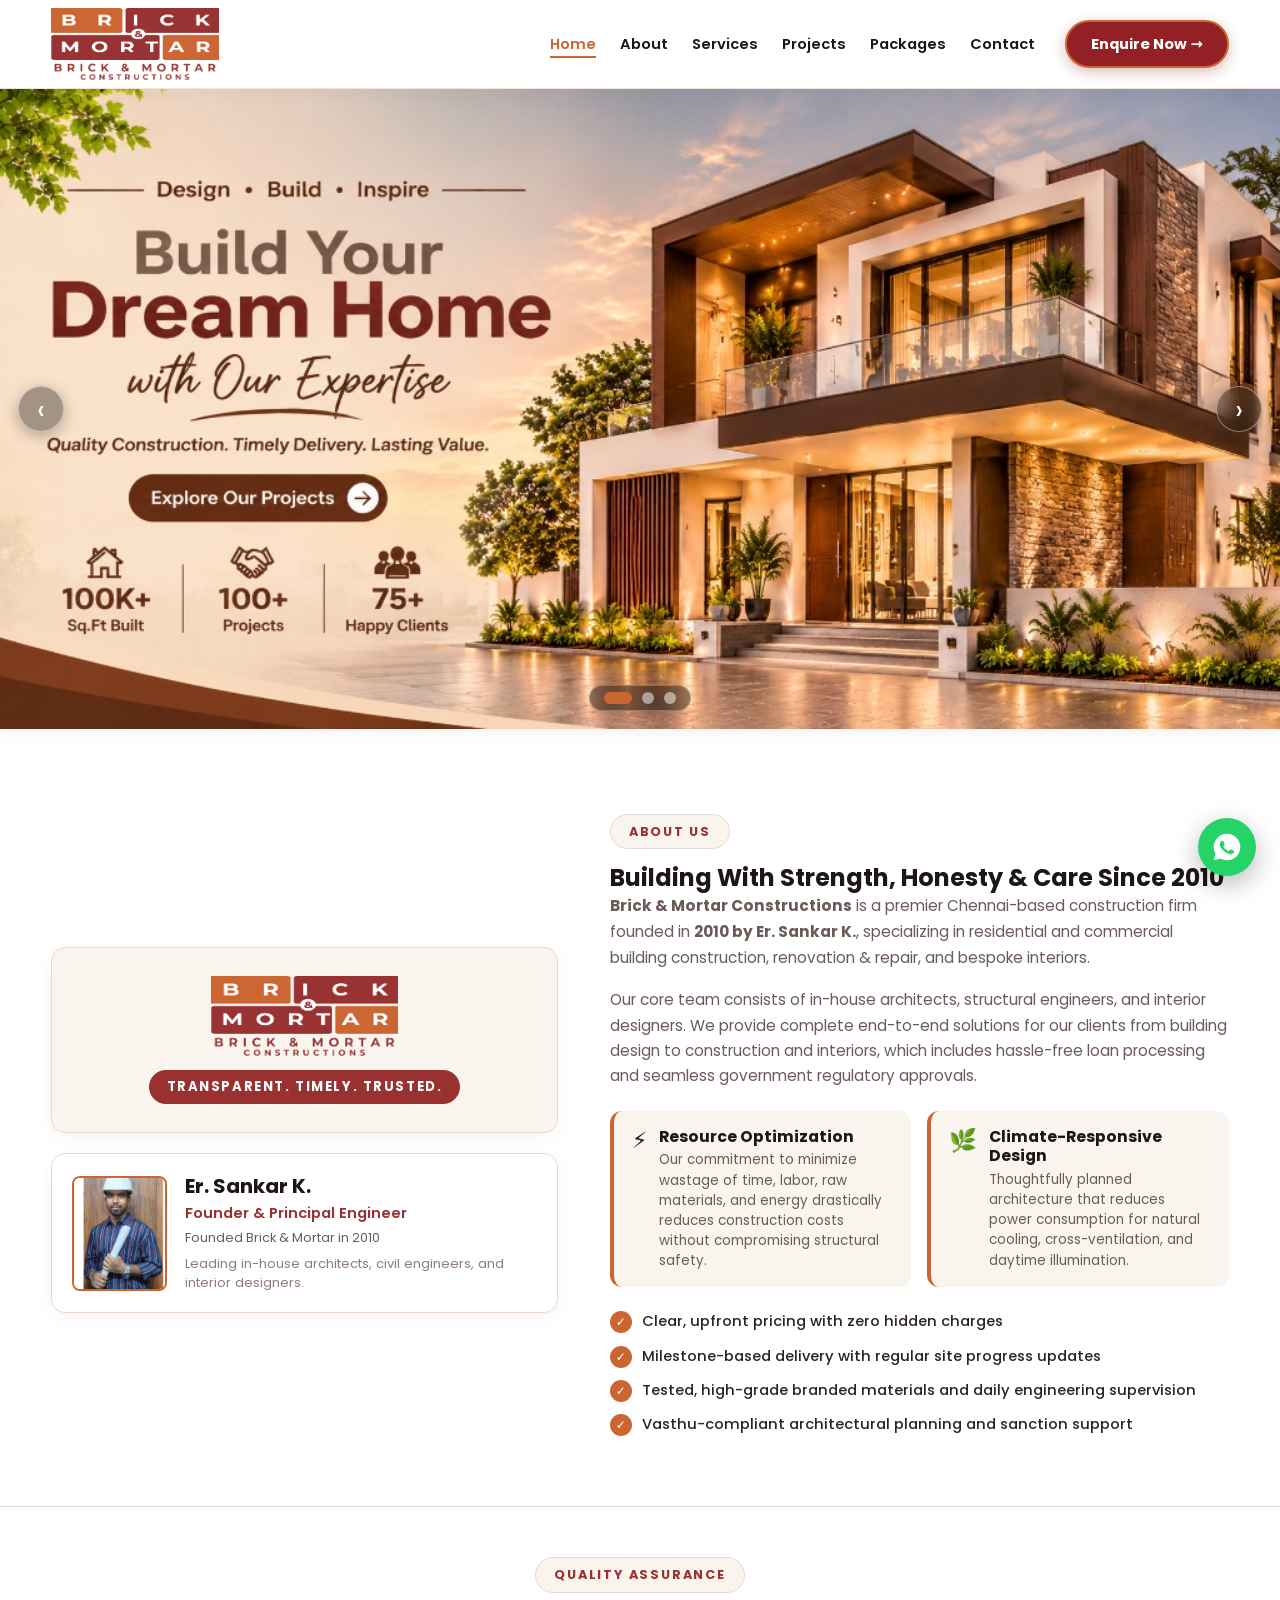
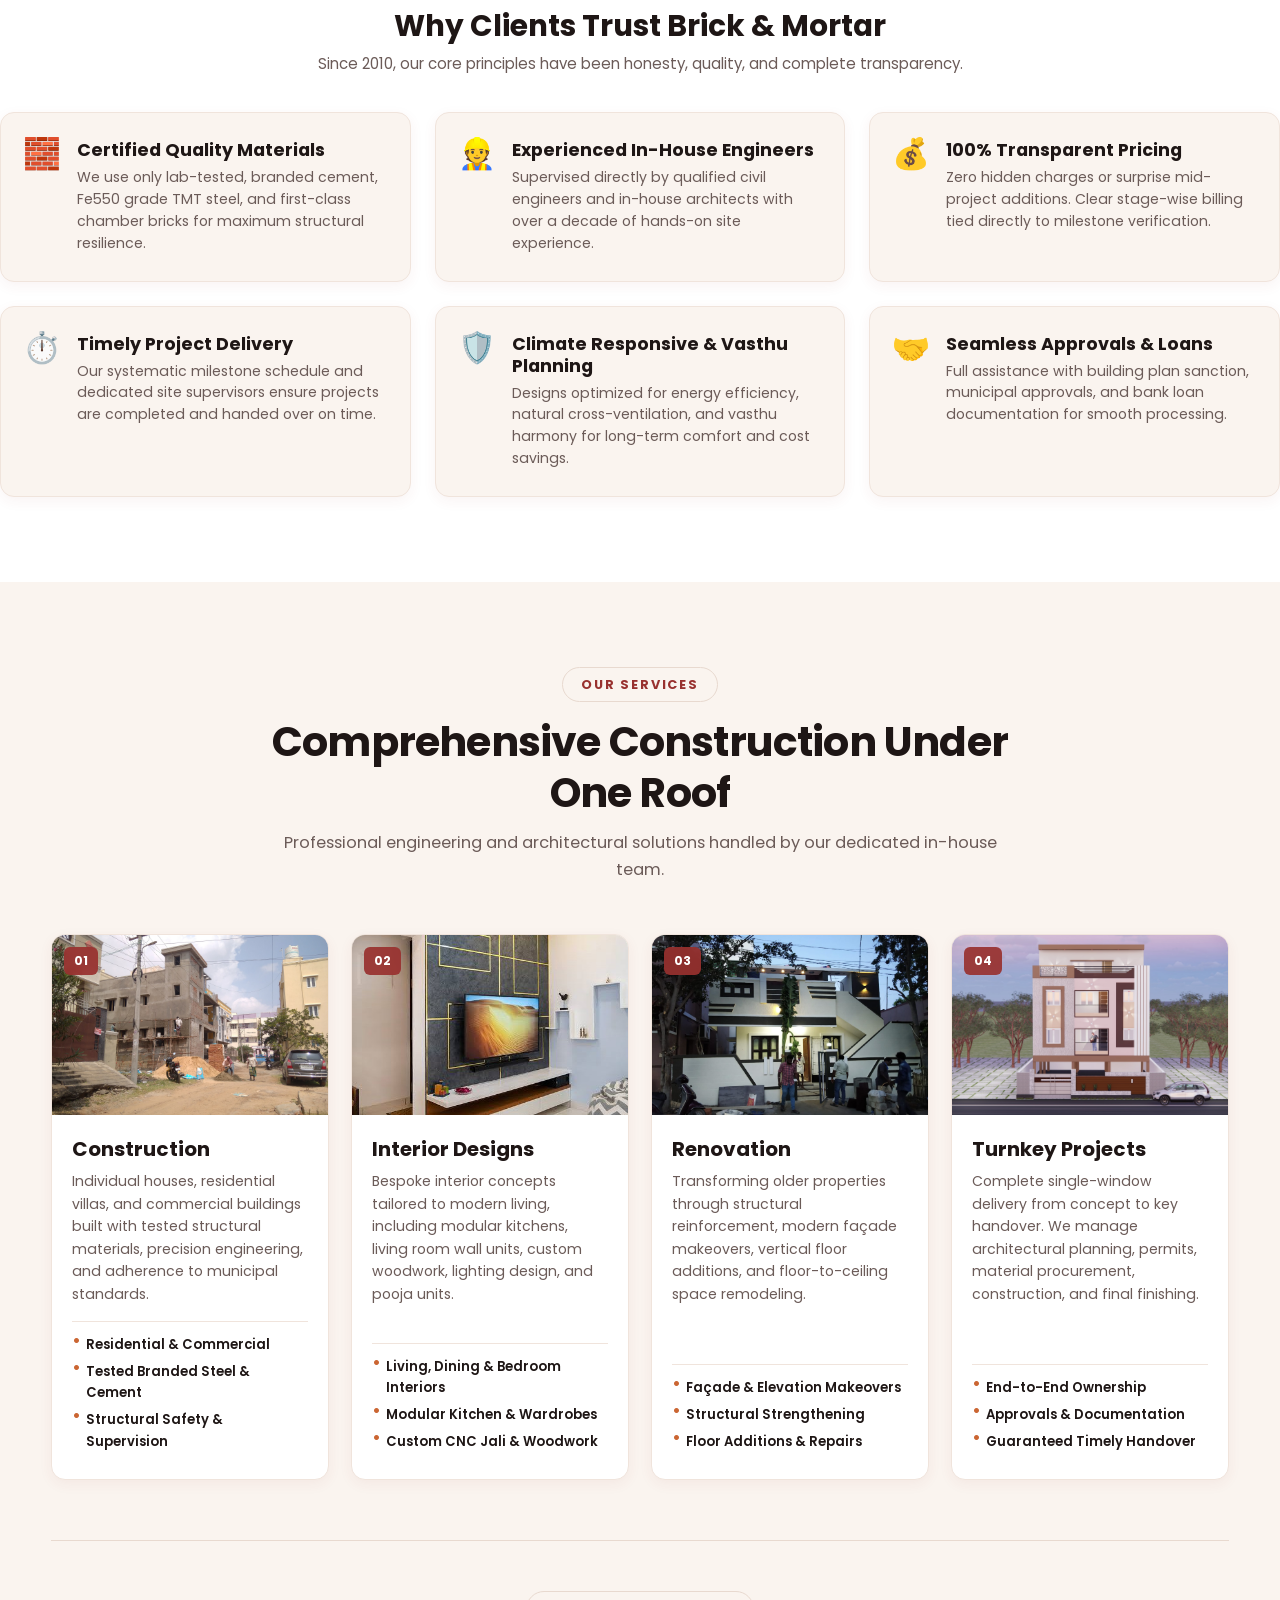
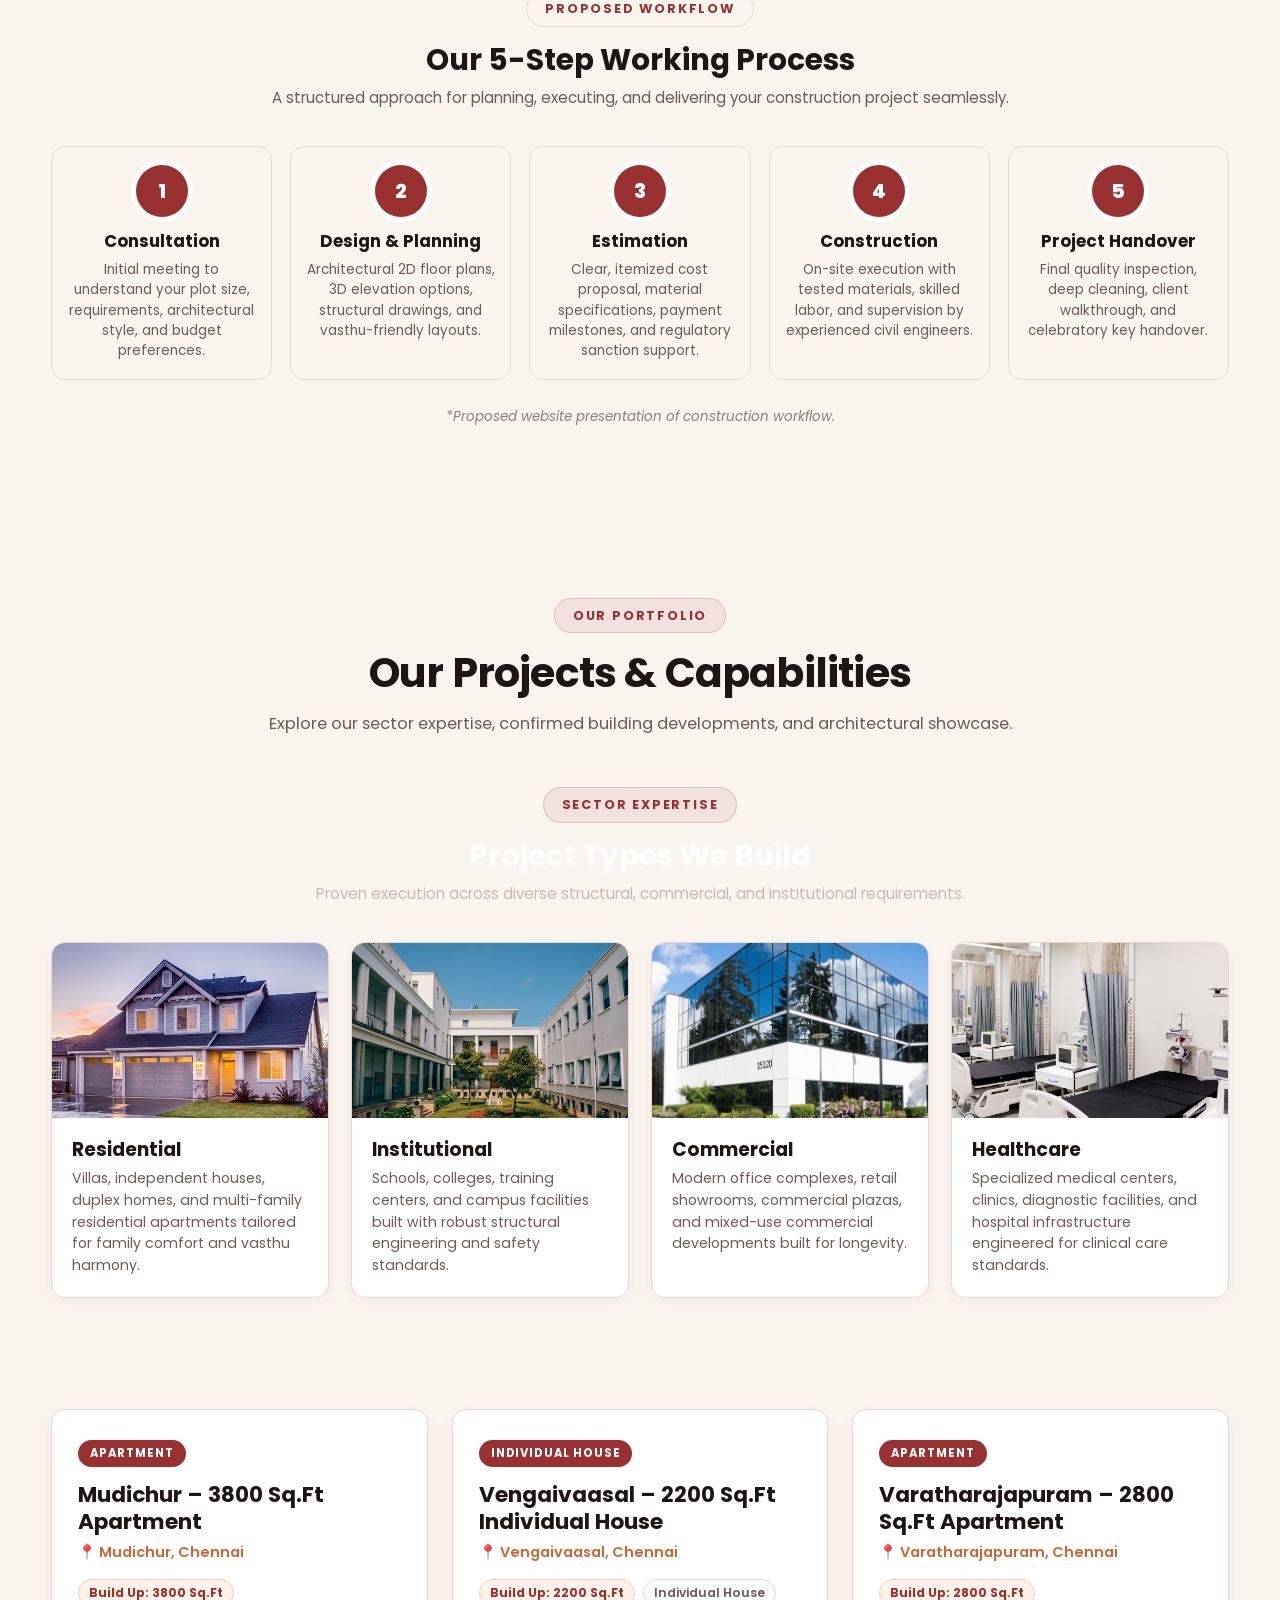
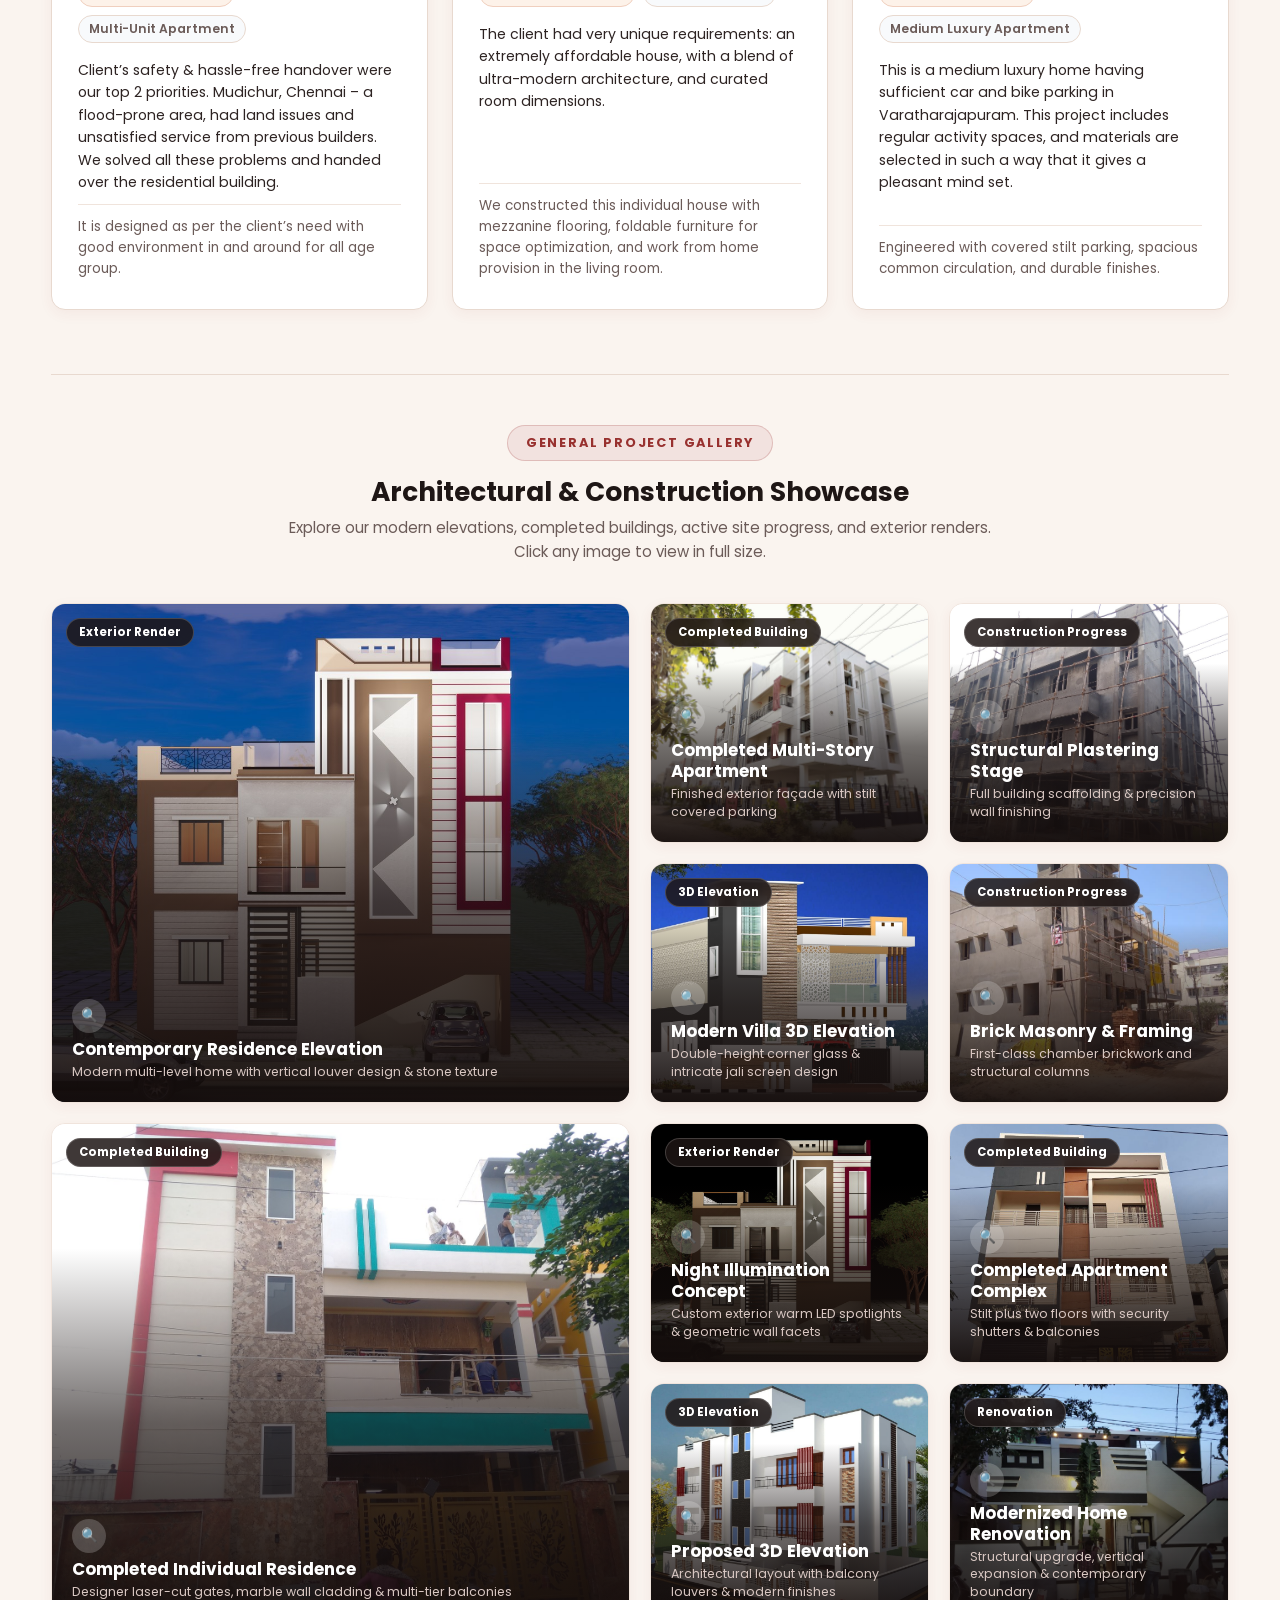
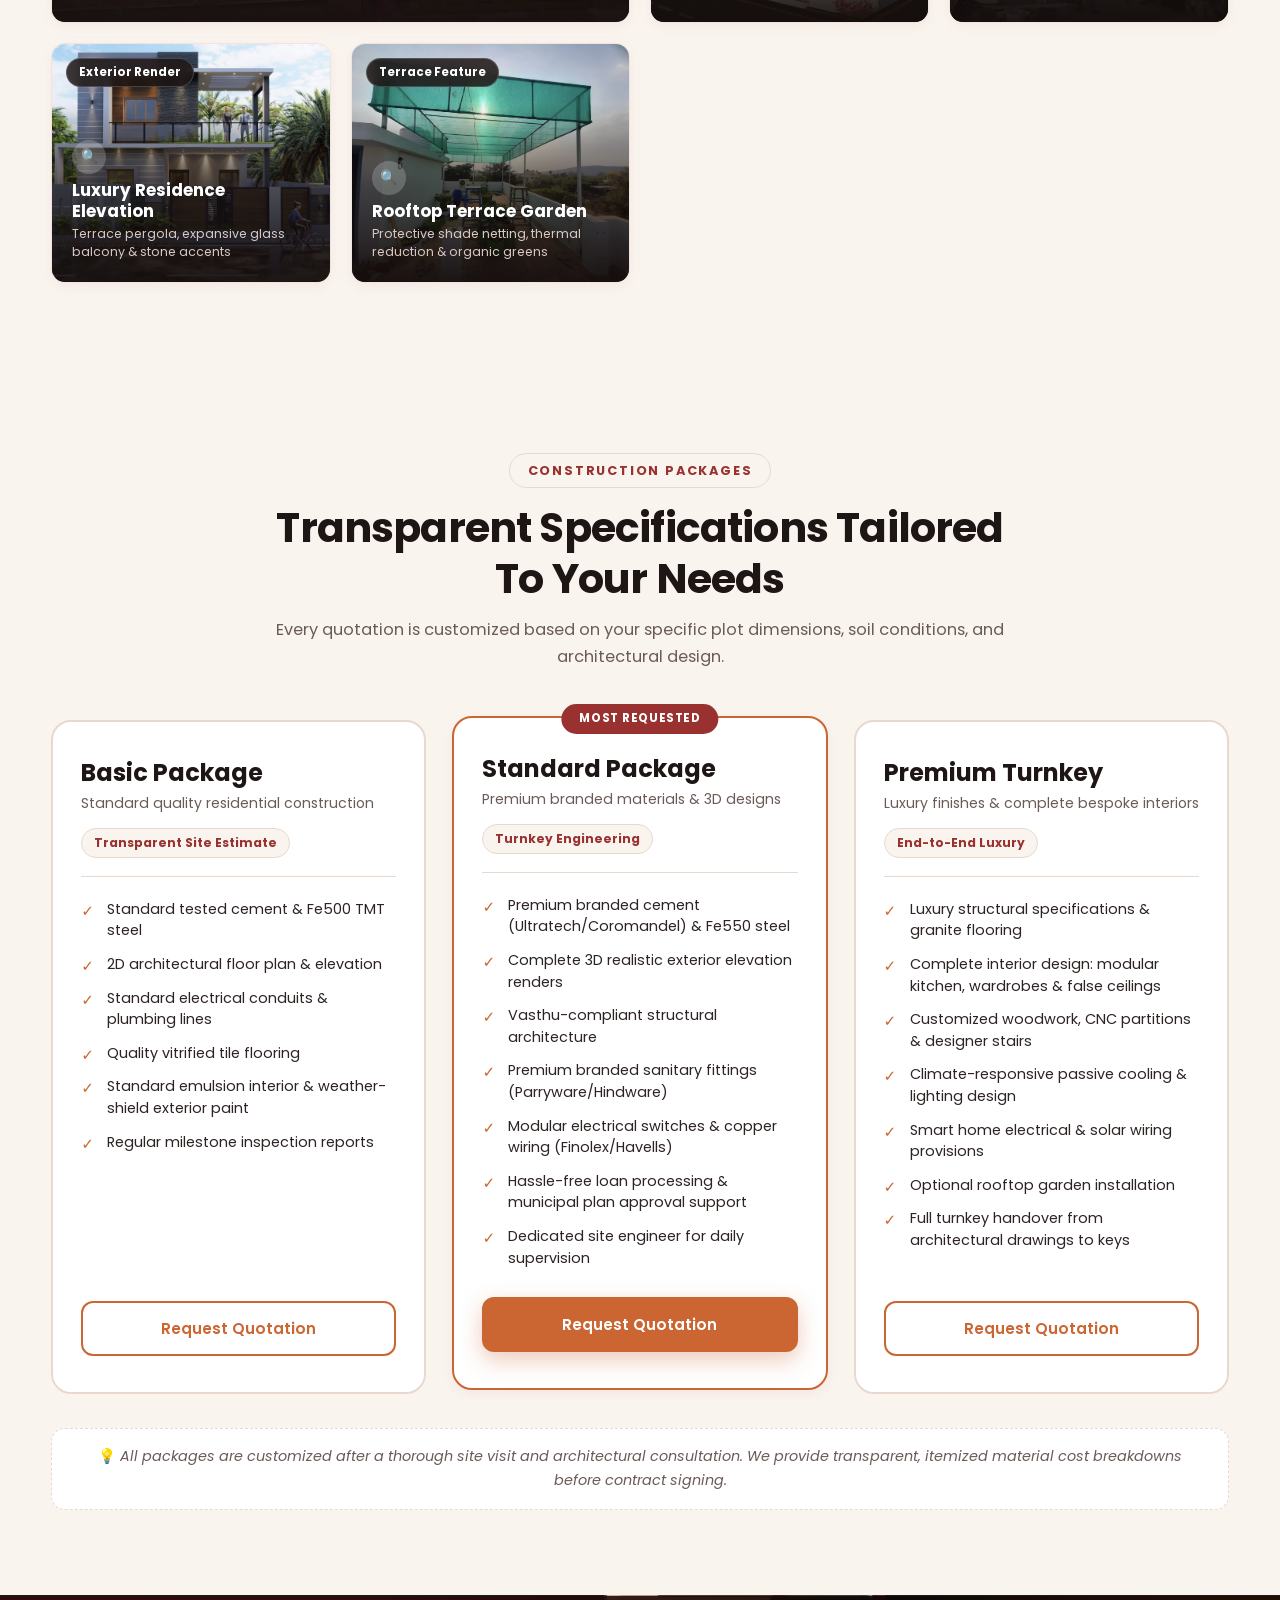
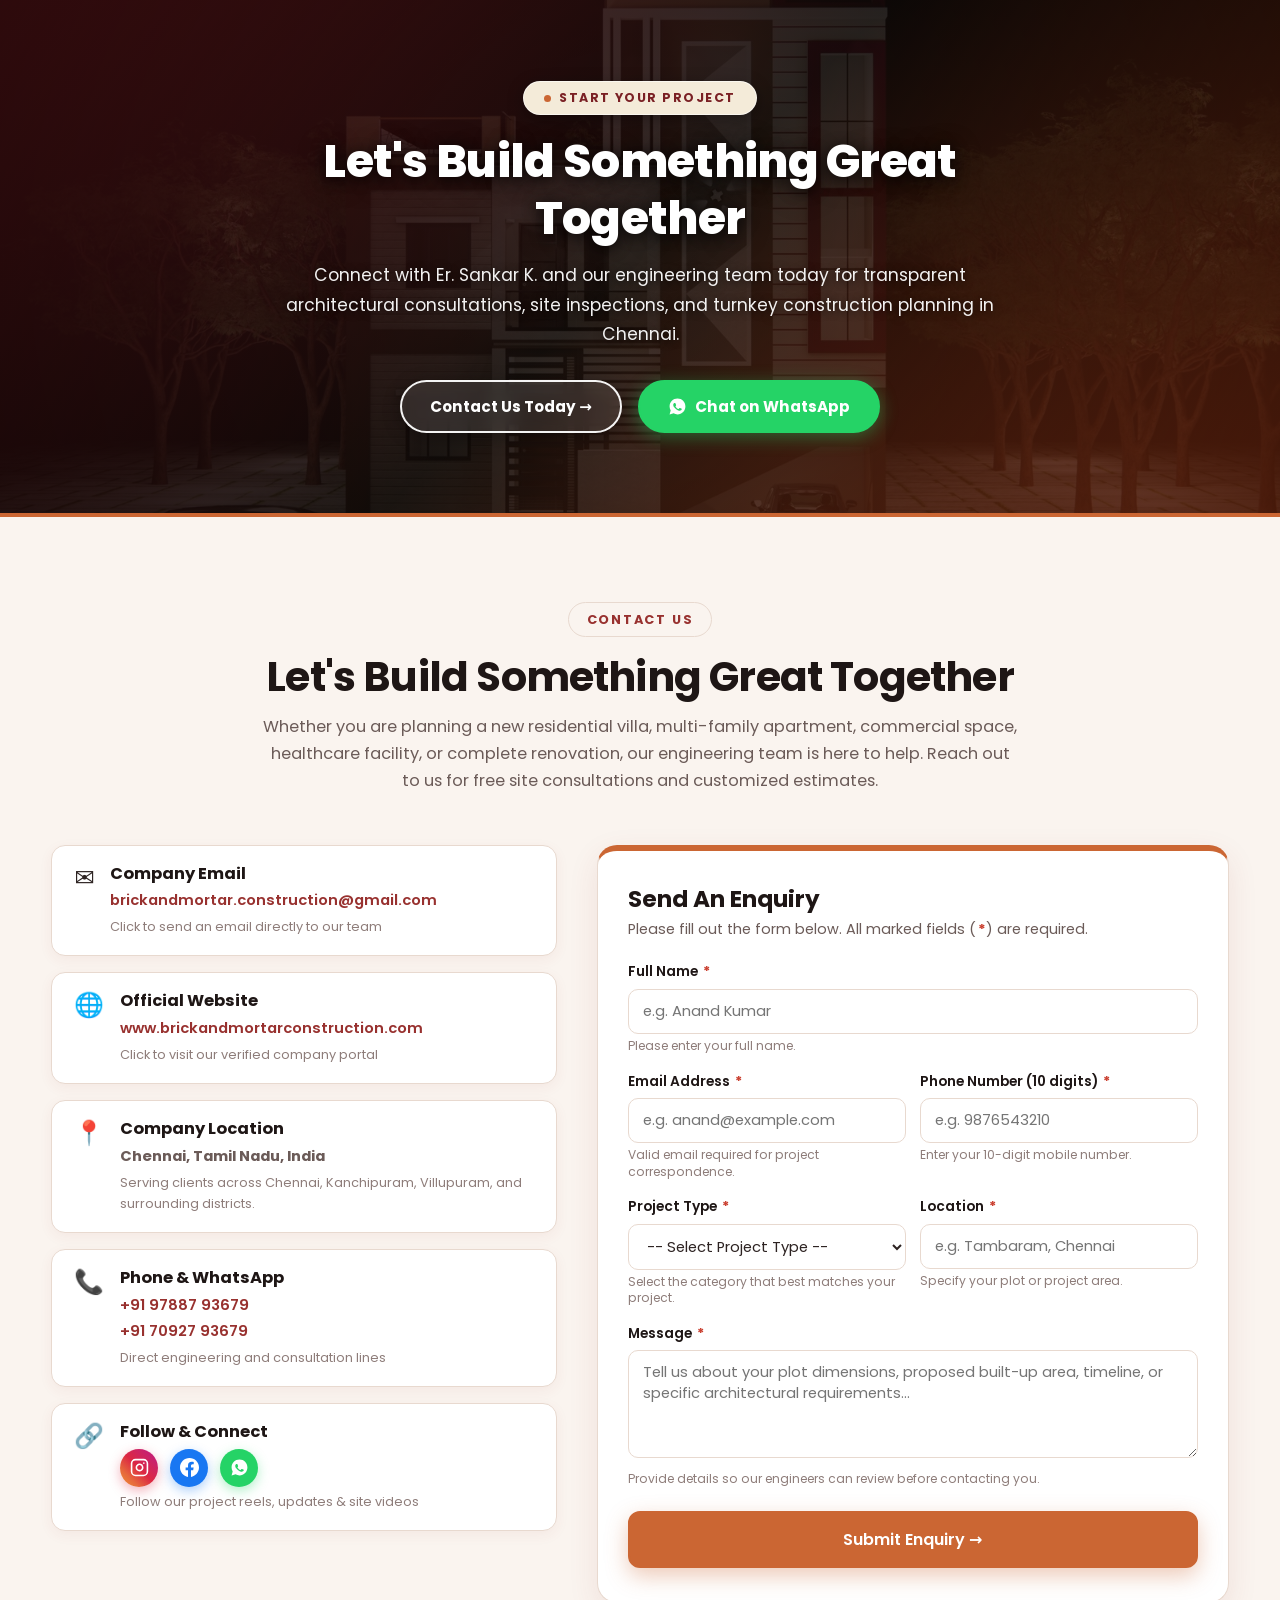
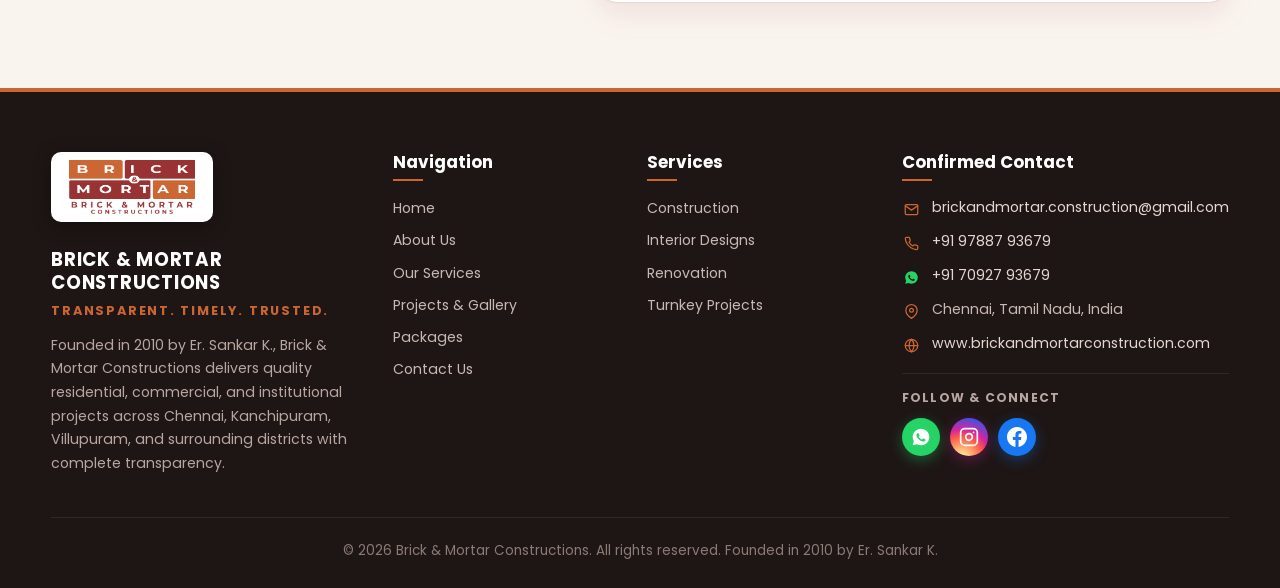
==== commit b6a071f3: "Enable continuous automatic sliding for home page hero banner carousel with hover pause and touch sw" ====
--- a/index.html
+++ b/index.html
@@ -1126,6 +1126,107 @@
     </svg>
   </a>
 
+  <!-- ============ HERO CAROUSEL AUTOMATIC SLIDER ============ -->
+  <script>
+    (function() {
+      var slideIds = ['hero-slide-1', 'hero-slide-2', 'hero-slide-3'];
+      var intervalTime = 4000; // 4 seconds per slide
+      var timer = null;
+      var carousel = document.querySelector('.hero-carousel');
+      if (!carousel) return;
+
+      function getCurrentIndex() {
+        for (var i = 0; i < slideIds.length; i++) {
+          var radio = document.getElementById(slideIds[i]);
+          if (radio && radio.checked) return i;
+        }
+        return 0;
+      }
+
+      function goToSlide(index) {
+        var targetIndex = (index + slideIds.length) % slideIds.length;
+        var nextRadio = document.getElementById(slideIds[targetIndex]);
+        if (nextRadio) {
+          nextRadio.checked = true;
+          try {
+            nextRadio.dispatchEvent(new Event('change', { bubbles: true }));
+          } catch(e) {}
+        }
+      }
+
+      function nextSlide() {
+        goToSlide(getCurrentIndex() + 1);
+      }
+
+      function prevSlide() {
+        goToSlide(getCurrentIndex() - 1);
+      }
+
+      function startAutoPlay() {
+        stopAutoPlay();
+        timer = setInterval(nextSlide, intervalTime);
+      }
+
+      function stopAutoPlay() {
+        if (timer) {
+          clearInterval(timer);
+          timer = null;
+        }
+      }
+
+      // Start automatic sliding
+      startAutoPlay();
+
+      // Pause on mouse hover & resume on mouse leave
+      carousel.addEventListener('mouseenter', stopAutoPlay);
+      carousel.addEventListener('mouseleave', startAutoPlay);
+
+      // Mobile Touch Swipe support
+      var touchStartX = 0;
+      var touchEndX = 0;
+      carousel.addEventListener('touchstart', function(e) {
+        if (e.changedTouches && e.changedTouches.length > 0) {
+          touchStartX = e.changedTouches[0].screenX;
+        }
+        stopAutoPlay();
+      }, { passive: true });
+
+      carousel.addEventListener('touchend', function(e) {
+        if (e.changedTouches && e.changedTouches.length > 0) {
+          touchEndX = e.changedTouches[0].screenX;
+          var diff = touchStartX - touchEndX;
+          if (Math.abs(diff) > 40) {
+            if (diff > 0) {
+              nextSlide();
+            } else {
+              prevSlide();
+            }
+          }
+        }
+        setTimeout(startAutoPlay, 1000);
+      }, { passive: true });
+
+      // When user manually clicks arrows or dots, reset the timer
+      slideIds.forEach(function(id) {
+        var radio = document.getElementById(id);
+        if (radio) {
+          radio.addEventListener('change', function() {
+            startAutoPlay();
+          });
+        }
+      });
+
+      // Pause when browser tab is inactive to save battery and resume when active
+      document.addEventListener('visibilitychange', function() {
+        if (document.hidden) {
+          stopAutoPlay();
+        } else {
+          startAutoPlay();
+        }
+      });
+    })();
+  </script>
+
   <!-- WhatsApp Enquiry Form Handler -->
   <script>
     document.querySelectorAll('.enquiry-form').forEach(function(form) {
--- a/style.css
+++ b/style.css
@@ -689,12 +689,8 @@
 .carousel-track {
   display: flex;
   width: 300%;
-  animation: heroSlideAuto 15s cubic-bezier(0.77, 0, 0.175, 1) infinite;
-  transition: transform 0.7s cubic-bezier(0.65, 0, 0.35, 1);
-}
-
-.hero-carousel:hover .carousel-track {
-  animation-play-state: paused;
+  transition: transform 0.75s cubic-bezier(0.65, 0, 0.35, 1);
+  will-change: transform;
 }
 
 .carousel-slide {
@@ -717,35 +713,16 @@
   object-fit: cover;
 }
 
-/* Auto-Slide Keyframes (3 slides: ~4.2s per slide, smooth 0.7s transition) */
-@keyframes heroSlideAuto {
-  0%, 28% {
-    transform: translateX(0%);
-  }
-  33.33333%, 61.33333% {
-    transform: translateX(-33.33333%);
-  }
-  66.66667%, 94.66667% {
-    transform: translateX(-66.66667%);
-  }
-  100% {
-    transform: translateX(0%);
-  }
-}
-
-/* User Manual Override via Radio Inputs */
+/* Slide Positions via Active Radio Inputs */
 #hero-slide-1:checked ~ .carousel-track {
-  animation: none;
   transform: translateX(0%);
 }
 
 #hero-slide-2:checked ~ .carousel-track {
-  animation: none;
   transform: translateX(-33.33333%);
 }
 
 #hero-slide-3:checked ~ .carousel-track {
-  animation: none;
   transform: translateX(-66.66667%);
 }
 
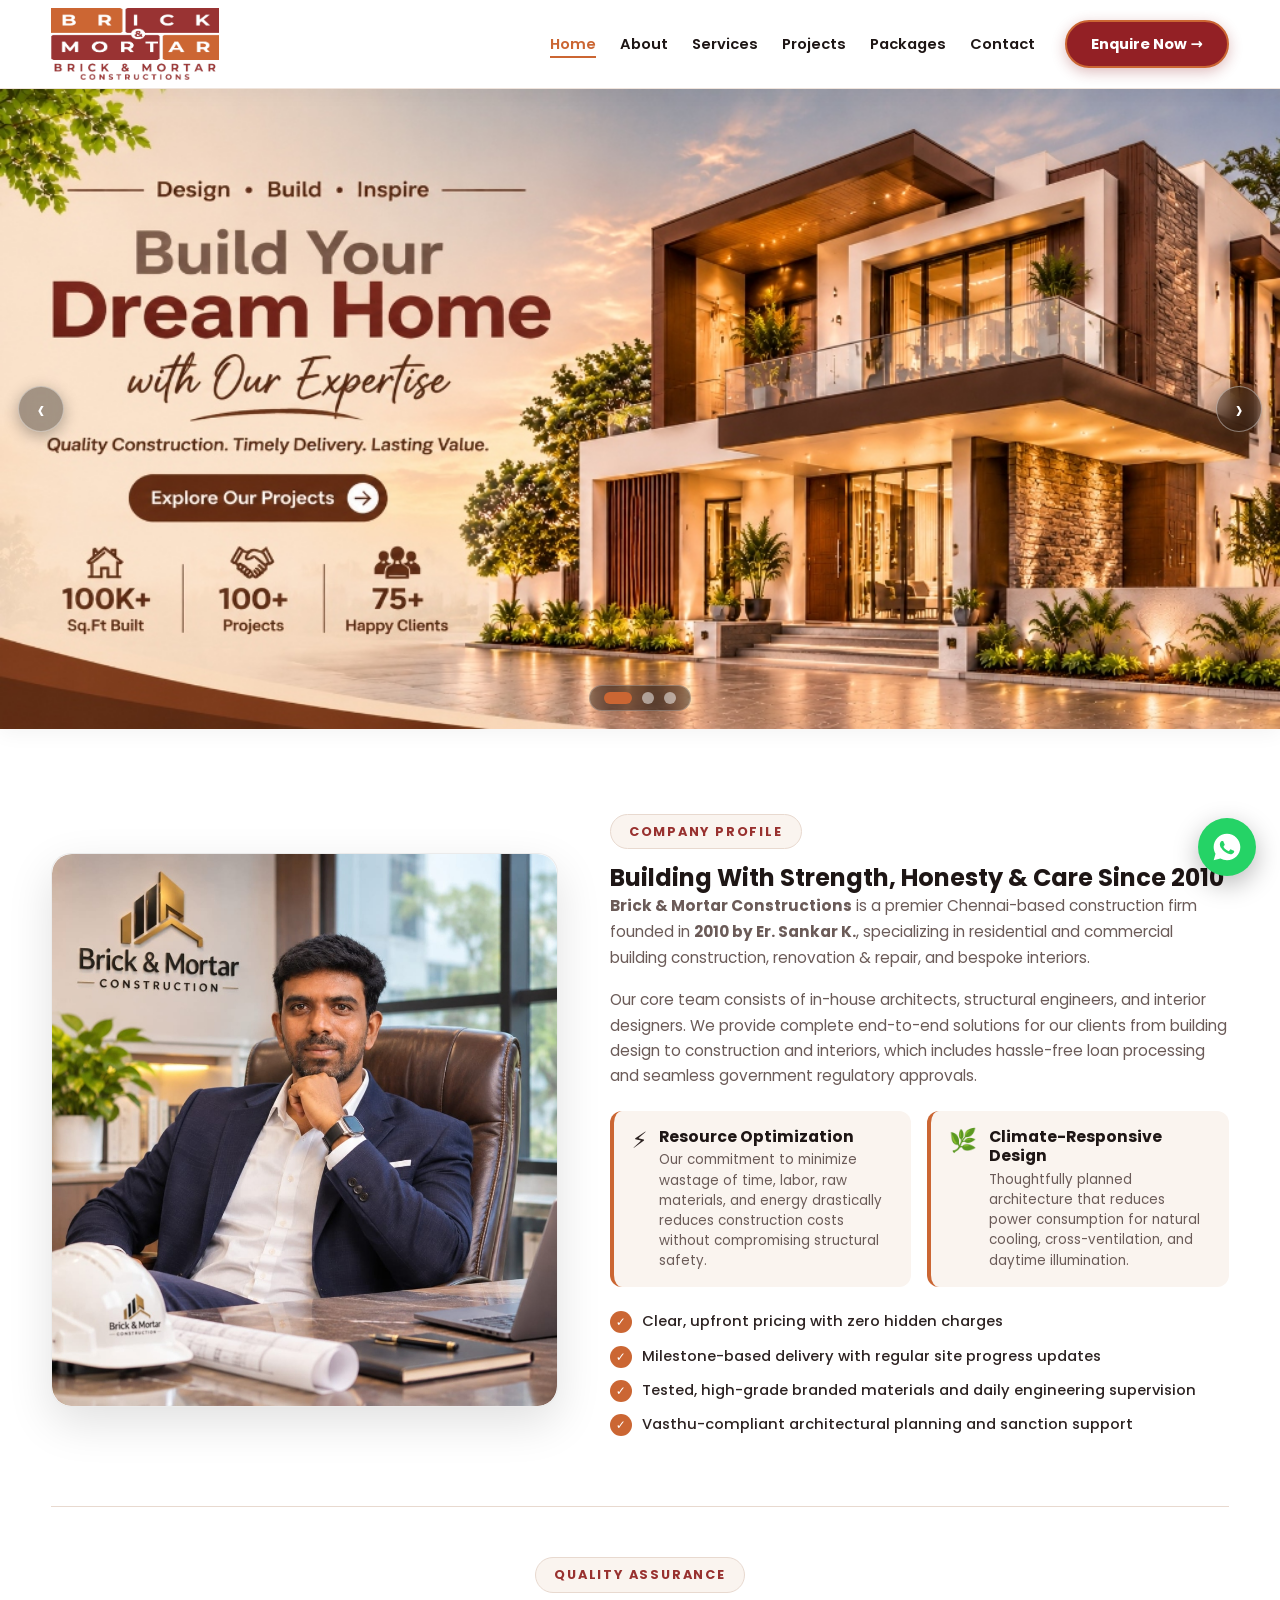
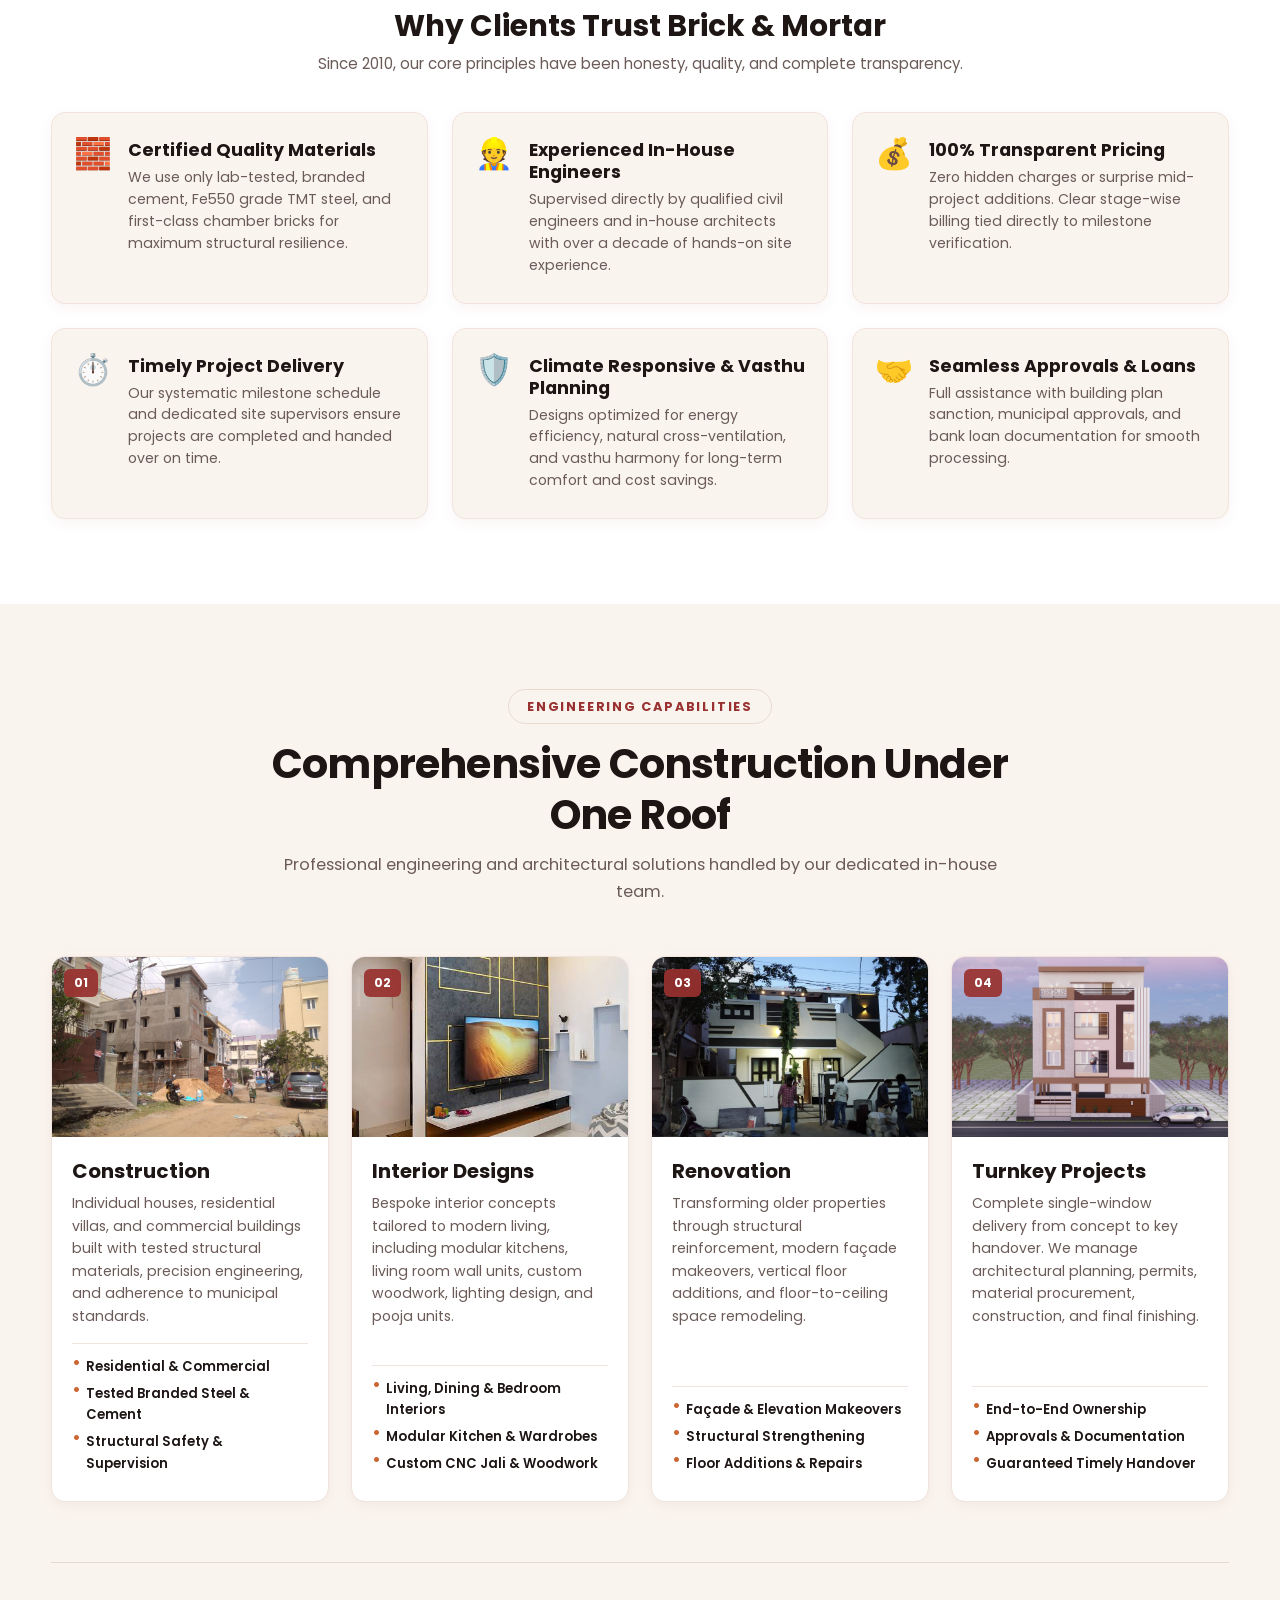
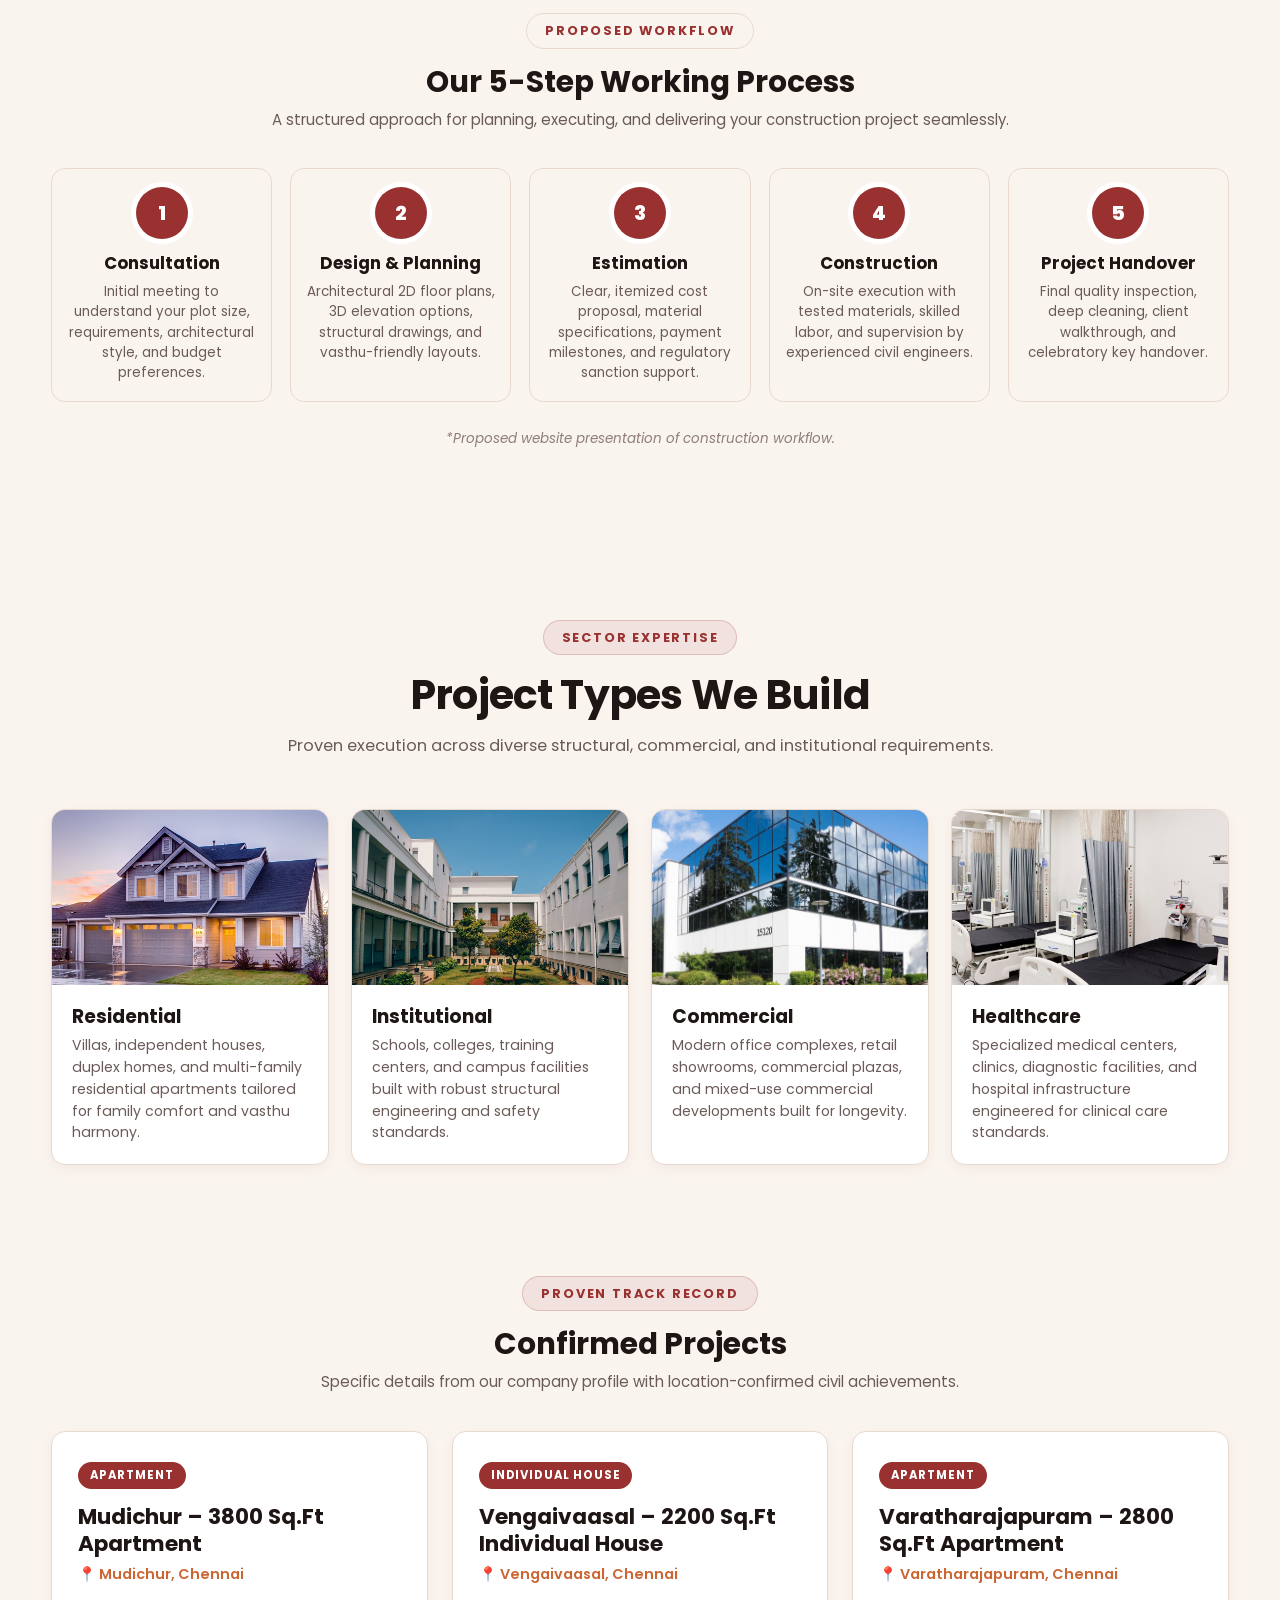
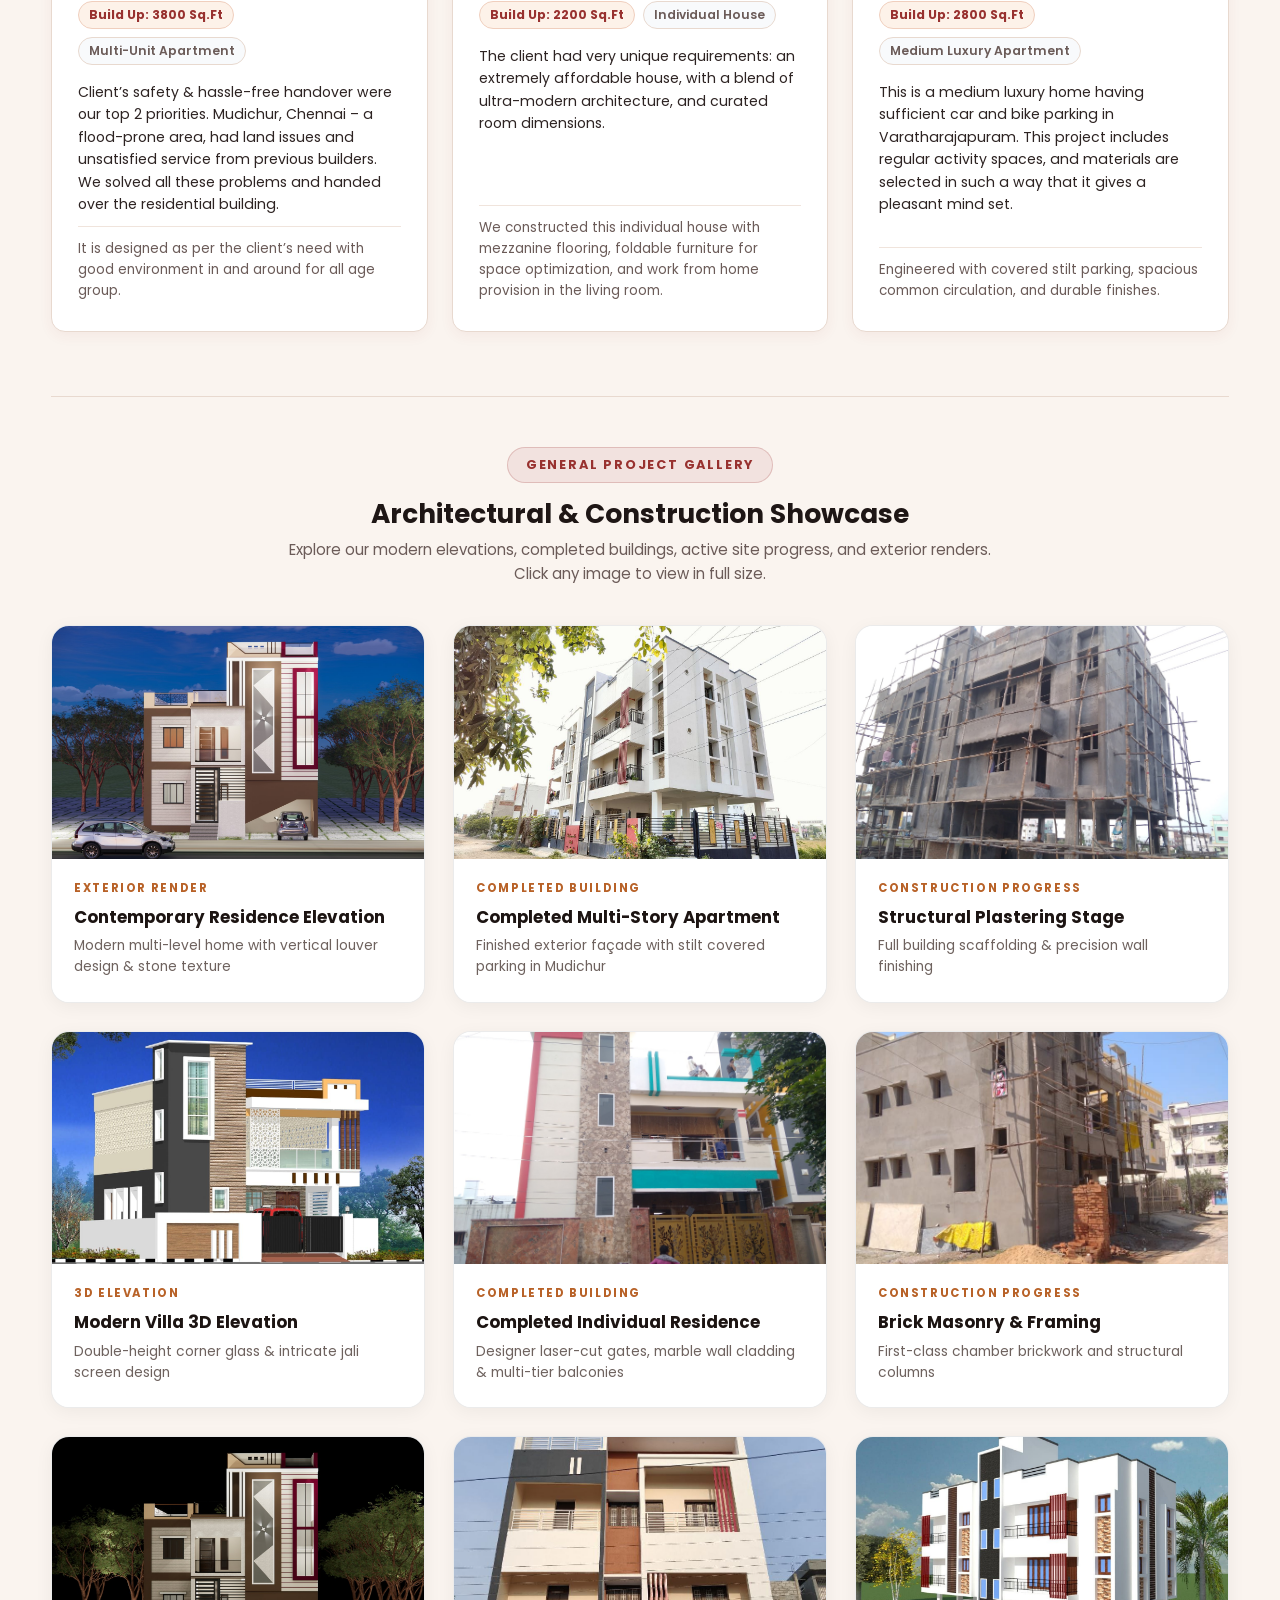
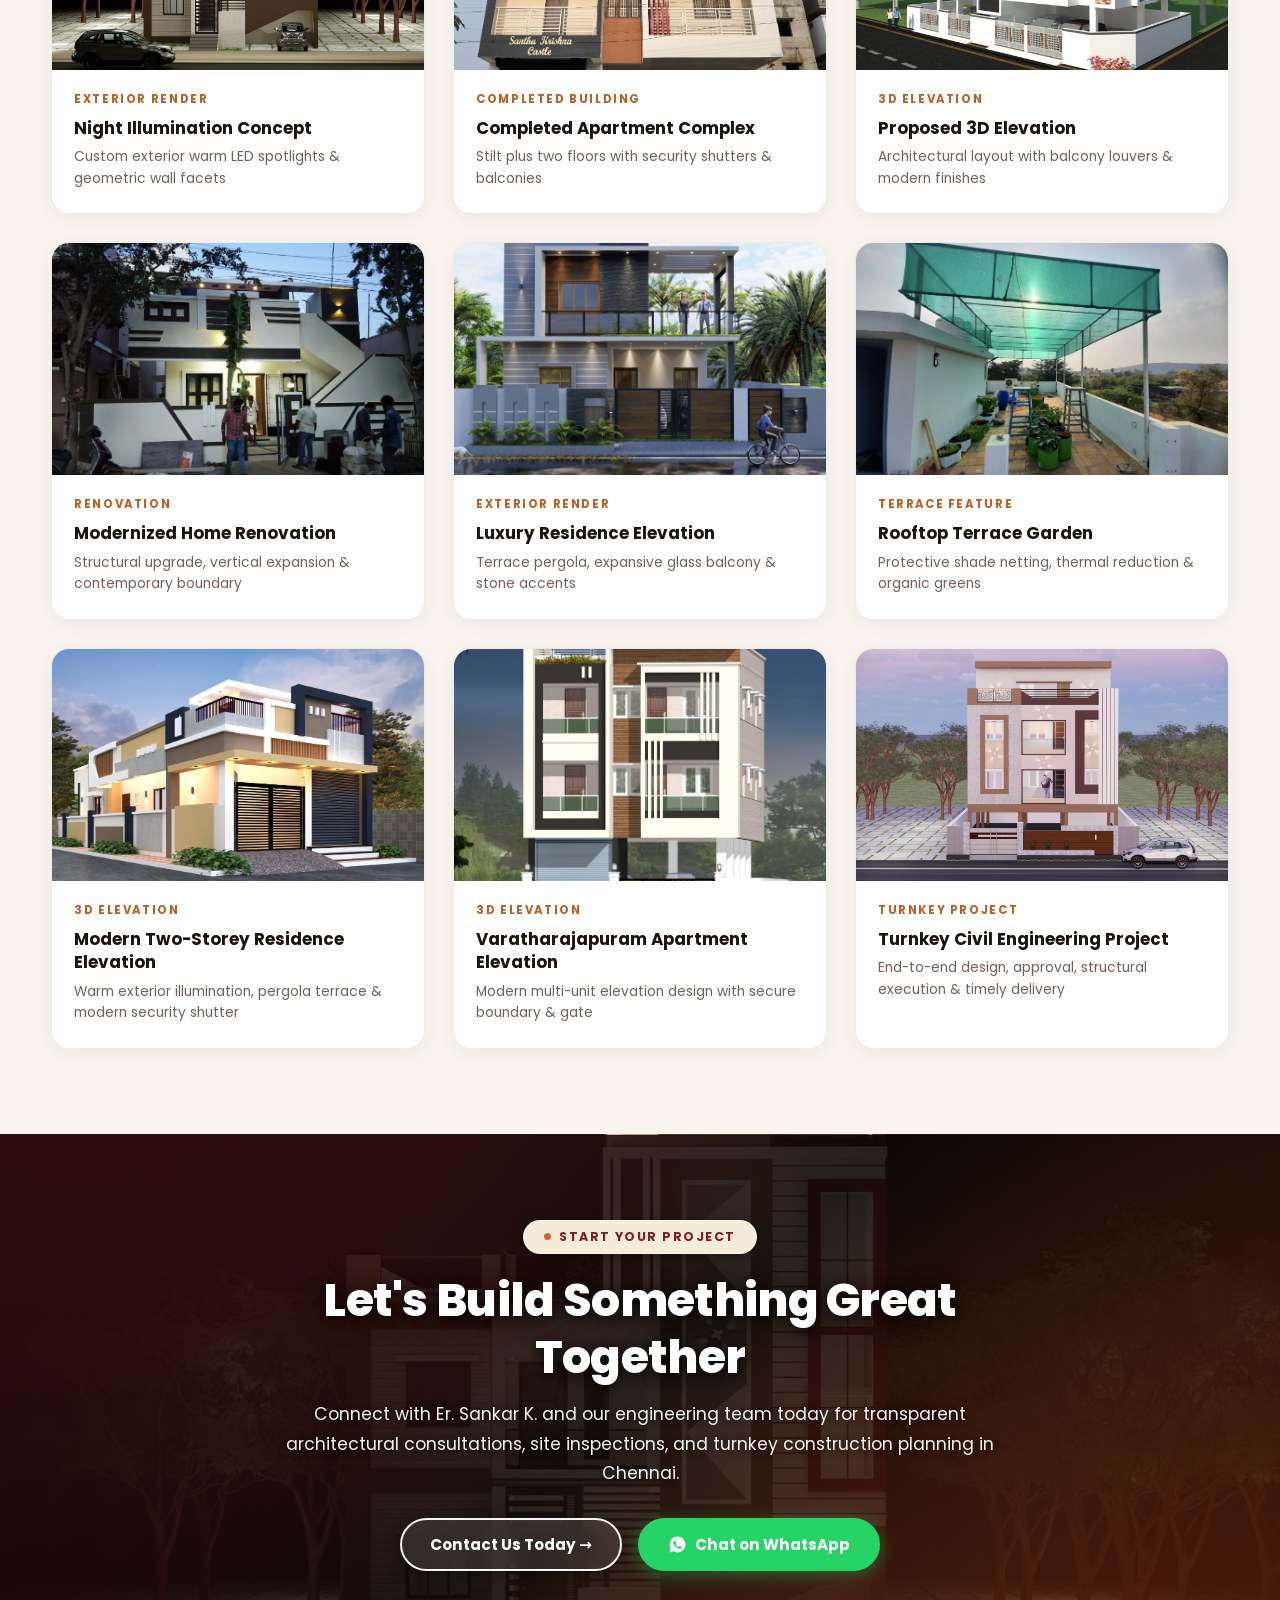
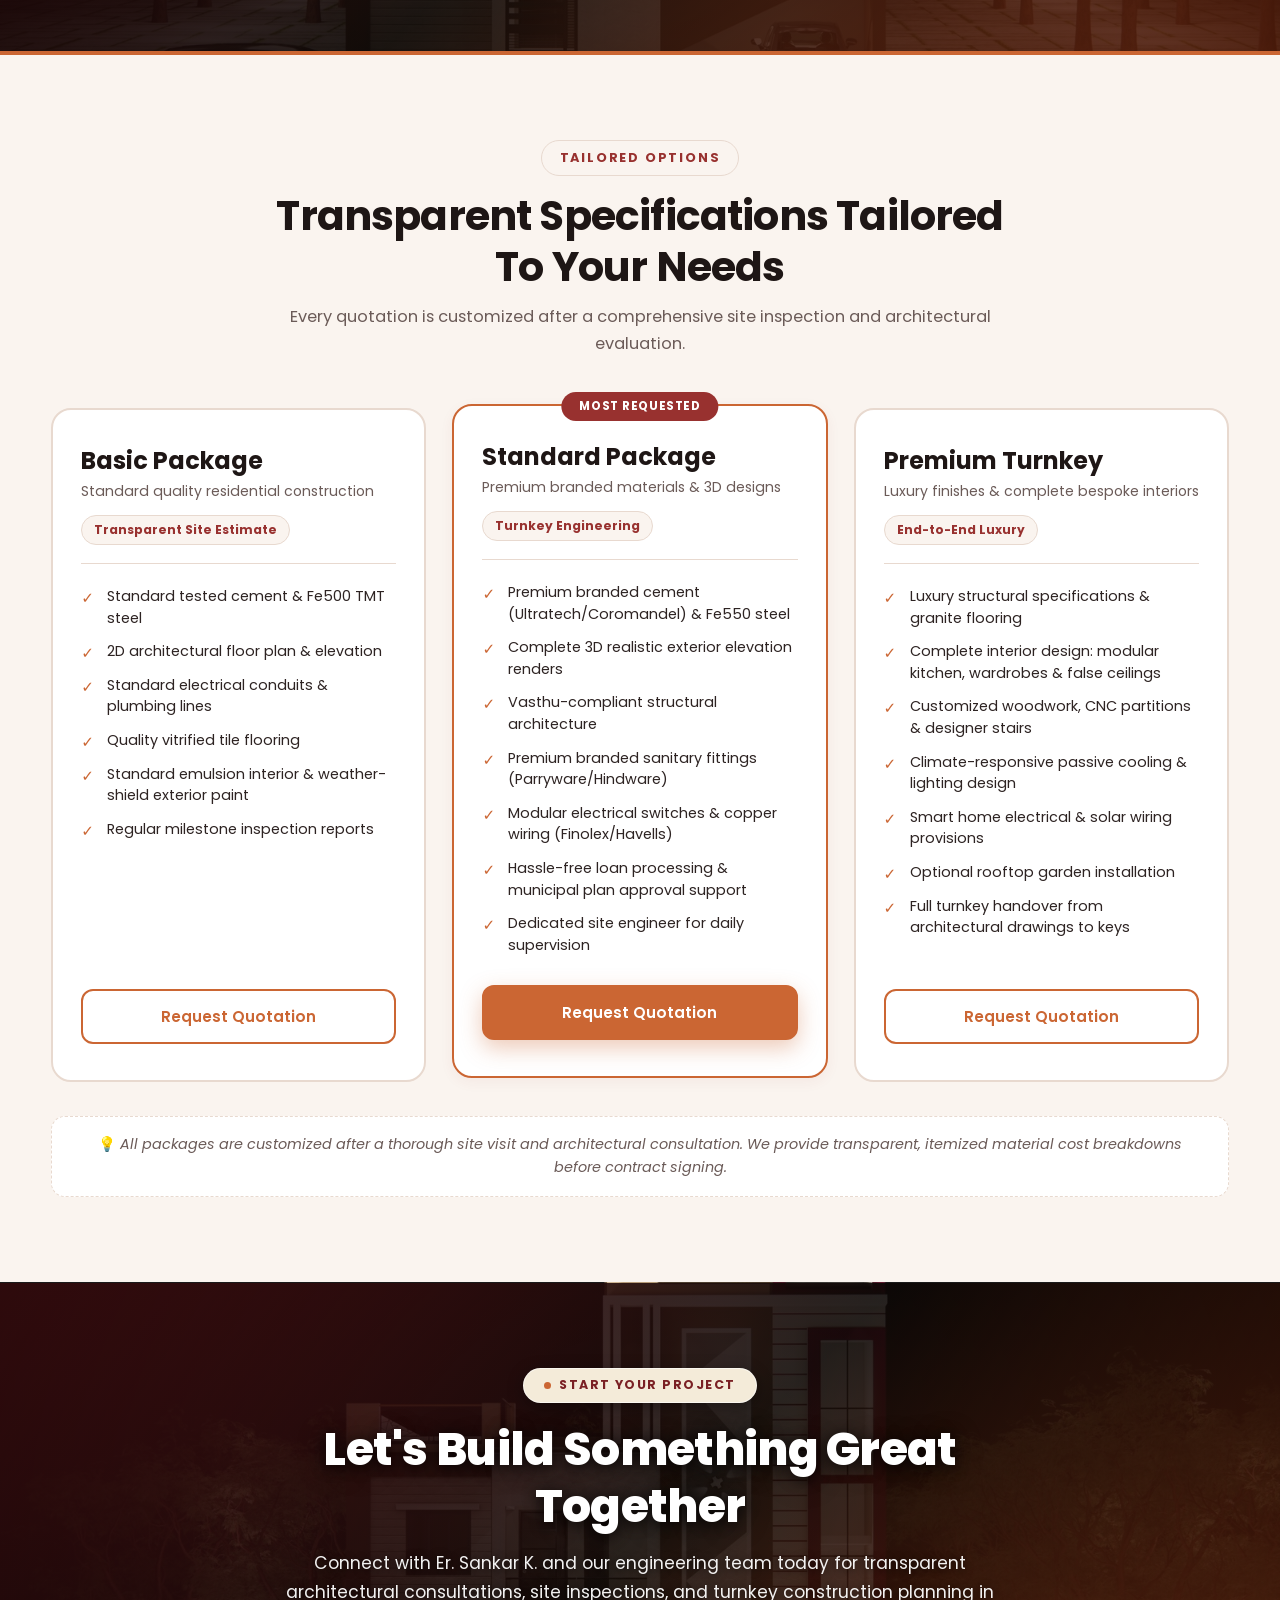
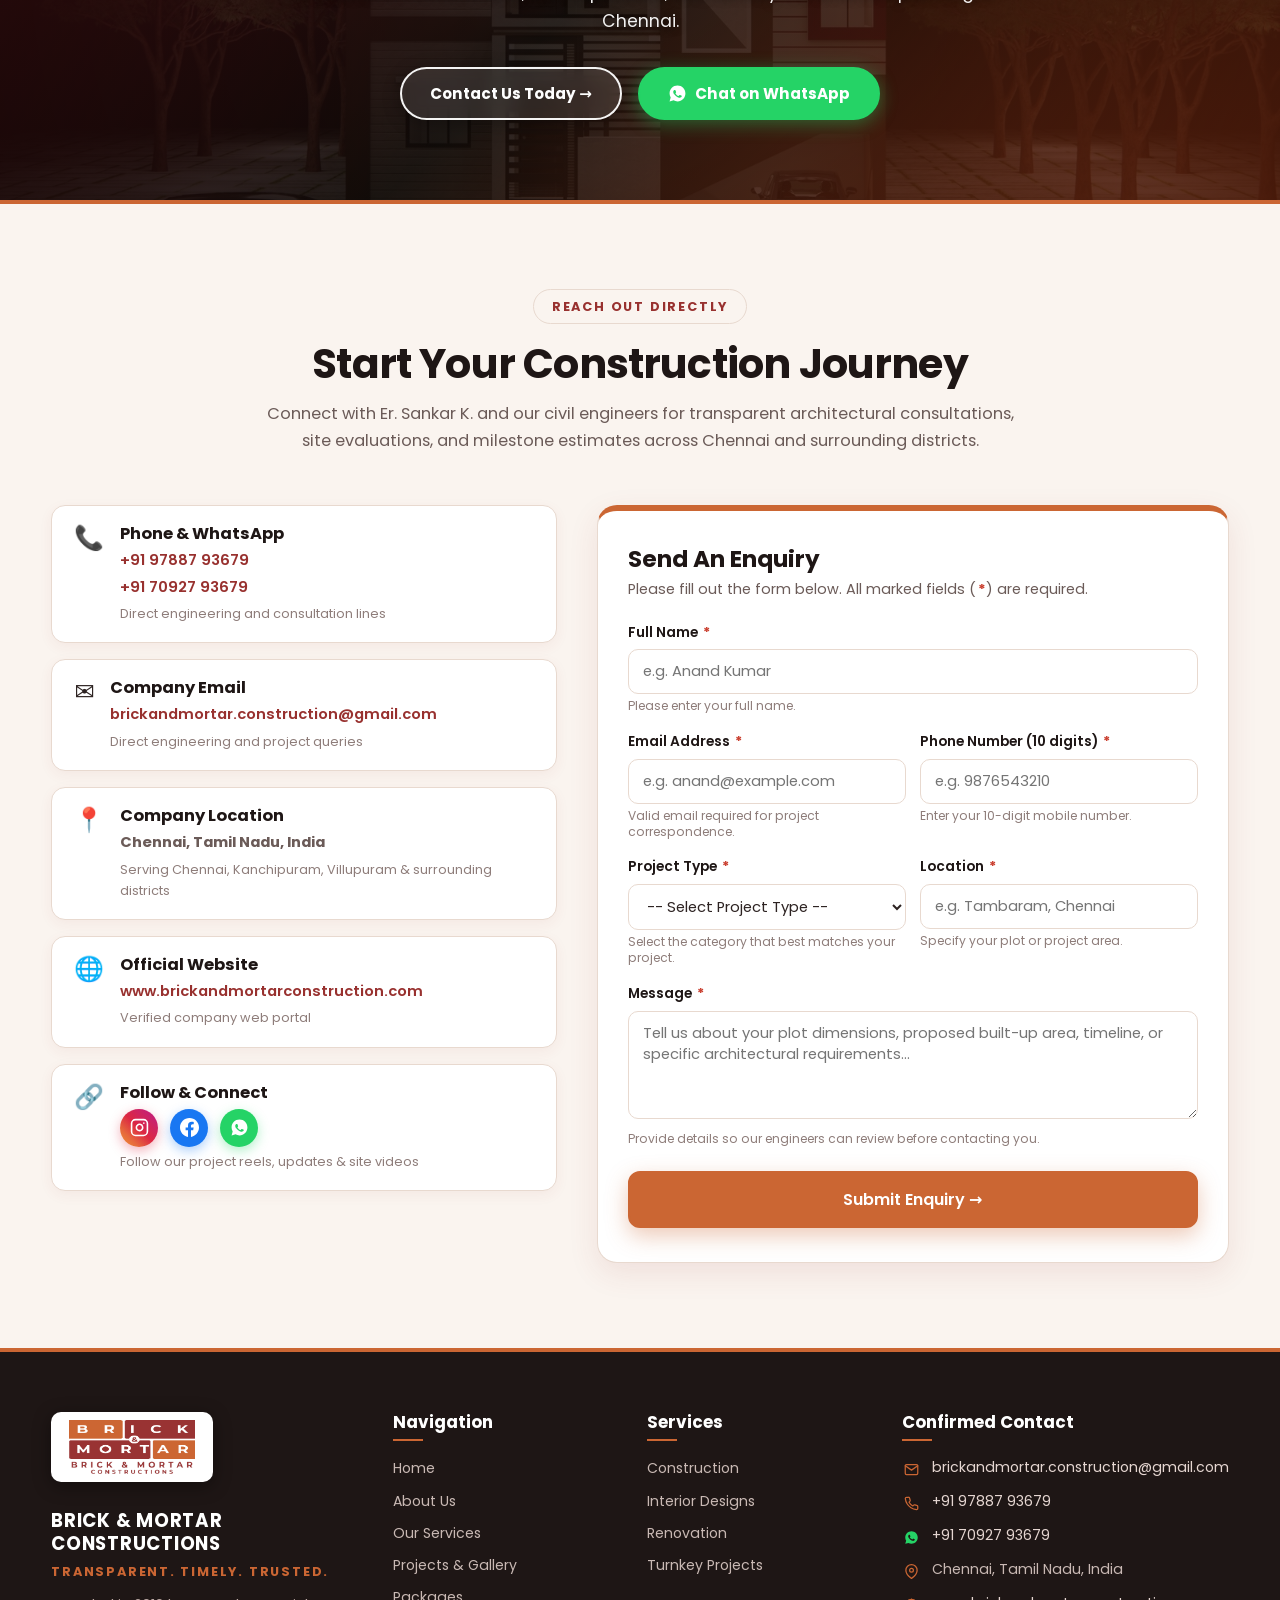
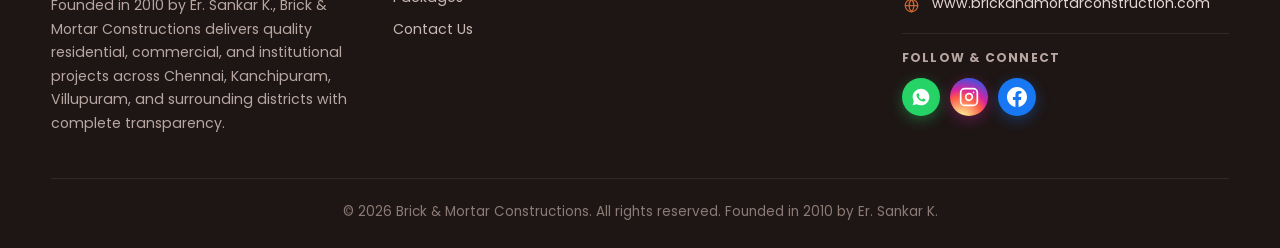
==== commit a1f7511b: "Synchronize all Home page sections (About, Services, Projects 3x3 grid, Packages, Contact) to match " ====
--- a/index.html
+++ b/index.html
@@ -156,23 +156,19 @@
   <section class="about" id="about">
     <div class="container about-grid">
       <div class="about-visuals">
-        <div class="about-logo-card">
-          <img src="images/logo.png" alt="Brick &amp; Mortar Official Brand Logo" class="about-brand-logo" width="220" height="147" loading="lazy">
-          <div class="tagline-badge">TRANSPARENT. TIMELY. TRUSTED.</div>
-        </div>
-        <div class="founder-card">
-          <img src="images/founder-sankar.jpg" alt="Er. Sankar K., Founder of Brick &amp; Mortar Constructions" class="founder-img" width="95" height="115" loading="lazy">
-          <div class="founder-info">
-            <h4>Er. Sankar K.</h4>
-            <p class="founder-title">Founder &amp; Principal Engineer</p>
-            <small>Founded Brick &amp; Mortar in 2010</small>
-            <p class="founder-note">Leading in-house architects, civil engineers, and interior designers.</p>
-          </div>
+        <div class="about-founder-showcase">
+          <img src="images/founder-portrait.jpg" 
+               alt="Er. Sankar K., Founder &amp; Principal Engineer of Brick &amp; Mortar Constructions" 
+               class="about-founder-photo" 
+               width="935" 
+               height="1024" 
+               loading="eager" 
+               >
         </div>
       </div>
 
       <div class="about-text">
-        <span class="tag">About Us</span>
+        <span class="tag">Company Profile</span>
         <h2>Building With Strength, Honesty &amp; Care Since 2010</h2>
         <p class="about-lead"><strong>Brick &amp; Mortar Constructions</strong> is a premier Chennai-based construction firm founded in <strong>2010 by Er. Sankar K.</strong>, specializing in residential and commercial building construction, renovation &amp; repair, and bespoke interiors.</p>
         <p>Our core team consists of in-house architects, structural engineers, and interior designers. We provide complete end-to-end solutions for our clients from building design to construction and interiors, which includes hassle-free loan processing and seamless government regulatory approvals.</p>
@@ -204,59 +200,61 @@
     </div>
 
     <!-- Quality Assurance & Trust (Integrated under About Us) -->
-    <div class="about-quality-wrap">
-      <div class="sub-head">
-        <span class="tag">Quality Assurance</span>
-        <h3>Why Clients Trust Brick &amp; Mortar</h3>
-        <p>Since 2010, our core principles have been honesty, quality, and complete transparency.</p>
-      </div>
-
-      <div class="quality-grid">
-        <div class="quality-item">
-          <div class="q-icon">🧱</div>
-          <div class="q-text">
-            <h4>Certified Quality Materials</h4>
-            <p>We use only lab-tested, branded cement, Fe550 grade TMT steel, and first-class chamber bricks for maximum structural resilience.</p>
-          </div>
-        </div>
-
-        <div class="quality-item">
-          <div class="q-icon">👷</div>
-          <div class="q-text">
-            <h4>Experienced In-House Engineers</h4>
-            <p>Supervised directly by qualified civil engineers and in-house architects with over a decade of hands-on site experience.</p>
-          </div>
-        </div>
-
-        <div class="quality-item">
-          <div class="q-icon">💰</div>
-          <div class="q-text">
-            <h4>100% Transparent Pricing</h4>
-            <p>Zero hidden charges or surprise mid-project additions. Clear stage-wise billing tied directly to milestone verification.</p>
-          </div>
-        </div>
-
-        <div class="quality-item">
-          <div class="q-icon">⏱️</div>
-          <div class="q-text">
-            <h4>Timely Project Delivery</h4>
-            <p>Our systematic milestone schedule and dedicated site supervisors ensure projects are completed and handed over on time.</p>
-          </div>
-        </div>
-
-        <div class="quality-item">
-          <div class="q-icon">🛡️</div>
-          <div class="q-text">
-            <h4>Climate Responsive &amp; Vasthu Planning</h4>
-            <p>Designs optimized for energy efficiency, natural cross-ventilation, and vasthu harmony for long-term comfort and cost savings.</p>
-          </div>
-        </div>
-
-        <div class="quality-item">
-          <div class="q-icon">🤝</div>
-          <div class="q-text">
-            <h4>Seamless Approvals &amp; Loans</h4>
-            <p>Full assistance with building plan sanction, municipal approvals, and bank loan documentation for smooth processing.</p>
+    <div class="container">
+      <div class="about-quality-wrap">
+        <div class="sub-head">
+          <span class="tag">Quality Assurance</span>
+          <h3>Why Clients Trust Brick &amp; Mortar</h3>
+          <p>Since 2010, our core principles have been honesty, quality, and complete transparency.</p>
+        </div>
+
+        <div class="quality-grid">
+          <div class="quality-item">
+            <div class="q-icon">🧱</div>
+            <div class="q-text">
+              <h4>Certified Quality Materials</h4>
+              <p>We use only lab-tested, branded cement, Fe550 grade TMT steel, and first-class chamber bricks for maximum structural resilience.</p>
+            </div>
+          </div>
+
+          <div class="quality-item">
+            <div class="q-icon">👷</div>
+            <div class="q-text">
+              <h4>Experienced In-House Engineers</h4>
+              <p>Supervised directly by qualified civil engineers and in-house architects with over a decade of hands-on site experience.</p>
+            </div>
+          </div>
+
+          <div class="quality-item">
+            <div class="q-icon">💰</div>
+            <div class="q-text">
+              <h4>100% Transparent Pricing</h4>
+              <p>Zero hidden charges or surprise mid-project additions. Clear stage-wise billing tied directly to milestone verification.</p>
+            </div>
+          </div>
+
+          <div class="quality-item">
+            <div class="q-icon">⏱️</div>
+            <div class="q-text">
+              <h4>Timely Project Delivery</h4>
+              <p>Our systematic milestone schedule and dedicated site supervisors ensure projects are completed and handed over on time.</p>
+            </div>
+          </div>
+
+          <div class="quality-item">
+            <div class="q-icon">🛡️</div>
+            <div class="q-text">
+              <h4>Climate Responsive &amp; Vasthu Planning</h4>
+              <p>Designs optimized for energy efficiency, natural cross-ventilation, and vasthu harmony for long-term comfort and cost savings.</p>
+            </div>
+          </div>
+
+          <div class="quality-item">
+            <div class="q-icon">🤝</div>
+            <div class="q-text">
+              <h4>Seamless Approvals &amp; Loans</h4>
+              <p>Full assistance with building plan sanction, municipal approvals, and bank loan documentation for smooth processing.</p>
+            </div>
           </div>
         </div>
       </div>
@@ -267,7 +265,7 @@
   <section class="services" id="services">
     <div class="container">
       <div class="section-head">
-        <span class="tag">Our Services</span>
+        <span class="tag">Engineering Capabilities</span>
         <h2>Comprehensive Construction Under One Roof</h2>
         <p>Professional engineering and architectural solutions handled by our dedicated in-house team.</p>
       </div>
@@ -276,7 +274,7 @@
         <!-- Service 1: Construction -->
         <div class="service-card">
           <div class="service-img-wrap">
-            <img src="images/service-construction.jpg" alt="Construction Service by Brick &amp; Mortar" width="400" height="260" loading="lazy">
+            <img src="images/service-construction.jpg" alt="Construction Service by Brick &amp; Mortar" width="400" height="260" loading="lazy" decoding="async">
             <div class="service-num">01</div>
           </div>
           <div class="service-content">
@@ -293,7 +291,7 @@
         <!-- Service 2: Interior Designs -->
         <div class="service-card">
           <div class="service-img-wrap">
-            <img src="images/service-interiors.jpg" alt="Interior Designs by Brick &amp; Mortar" width="400" height="260" loading="lazy">
+            <img src="images/service-interiors.jpg" alt="Interior Designs by Brick &amp; Mortar" width="400" height="260" loading="lazy" decoding="async">
             <div class="service-num">02</div>
           </div>
           <div class="service-content">
@@ -310,7 +308,7 @@
         <!-- Service 3: Renovation -->
         <div class="service-card">
           <div class="service-img-wrap">
-            <img src="images/service-renovation.jpg" alt="Renovation Service by Brick &amp; Mortar" width="400" height="260" loading="lazy">
+            <img src="images/service-renovation.jpg" alt="Renovation Service by Brick &amp; Mortar" width="400" height="260" loading="lazy" decoding="async">
             <div class="service-num">03</div>
           </div>
           <div class="service-content">
@@ -327,7 +325,7 @@
         <!-- Service 4: Turnkey Projects -->
         <div class="service-card">
           <div class="service-img-wrap">
-            <img src="images/service-turnkey.jpg" alt="Turnkey Projects by Brick &amp; Mortar" width="400" height="260" loading="lazy">
+            <img src="images/service-turnkey.jpg" alt="Turnkey Projects by Brick &amp; Mortar" width="400" height="260" loading="lazy" decoding="async">
             <div class="service-num">04</div>
           </div>
           <div class="service-content">
@@ -386,23 +384,17 @@
   <section class="projects-section" id="projects">
     <div class="container">
       <div class="section-head">
-        <span class="tag">Our Portfolio</span>
-        <h2>Our Projects &amp; Capabilities</h2>
-        <p>Explore our sector expertise, confirmed building developments, and architectural showcase.</p>
+        <span class="tag">Sector Expertise</span>
+        <h2>Project Types We Build</h2>
+        <p>Proven execution across diverse structural, commercial, and institutional requirements.</p>
       </div>
 
       <!-- Project Types (Integrated under Projects) -->
       <div class="project-types-sub">
-        <div class="sub-head">
-          <span class="tag">Sector Expertise</span>
-          <h3>Project Types We Build</h3>
-          <p>Proven execution across diverse structural, commercial, and institutional requirements.</p>
-        </div>
-
         <div class="types-grid">
           <div class="type-card">
             <div class="type-image">
-              <img src="images/type-residential.jpg" alt="Residential Construction Project" width="350" height="175" loading="lazy">
+              <img src="images/type-residential.jpg" alt="Residential Construction Project" width="350" height="175" loading="lazy" decoding="async">
             </div>
             <div class="type-body">
               <h3>Residential</h3>
@@ -412,7 +404,7 @@
 
           <div class="type-card">
             <div class="type-image">
-              <img src="images/type-institutional.jpg" alt="Institutional Construction Project" width="350" height="175" loading="lazy">
+              <img src="images/type-institutional.jpg" alt="Institutional Construction Project" width="350" height="175" loading="lazy" decoding="async">
             </div>
             <div class="type-body">
               <h3>Institutional</h3>
@@ -422,7 +414,7 @@
 
           <div class="type-card">
             <div class="type-image">
-              <img src="images/type-commercial.jpg" alt="Commercial Construction Project" width="350" height="175" loading="lazy">
+              <img src="images/type-commercial.jpg" alt="Commercial Construction Project" width="350" height="175" loading="lazy" decoding="async">
             </div>
             <div class="type-body">
               <h3>Commercial</h3>
@@ -432,7 +424,7 @@
 
           <div class="type-card">
             <div class="type-image">
-              <img src="images/type-healthcare.jpg" alt="Healthcare Construction Project" width="350" height="175" loading="lazy">
+              <img src="images/type-healthcare.jpg" alt="Healthcare Construction Project" width="350" height="175" loading="lazy" decoding="async">
             </div>
             <div class="type-body">
               <h3>Healthcare</h3>
@@ -440,6 +432,12 @@
             </div>
           </div>
         </div>
+      </div>
+
+      <div class="sub-head" style="margin-top: 40px;">
+        <span class="tag">Proven Track Record</span>
+        <h3>Confirmed Projects</h3>
+        <p>Specific details from our company profile with location-confirmed civil achievements.</p>
       </div>
 
       <!-- Confirmed Project Details -->
@@ -484,168 +482,192 @@
         </article>
       </div>
 
-      <!-- General Project Gallery with Varied Card Sizes & Pure CSS Lightbox -->
-      <div class="general-gallery-wrap">
+      <!-- General Project Gallery with Bento Grid & Pure CSS Lightbox -->
+      <div class="general-gallery-wrap" id="gallery">
         <div class="gallery-header">
           <span class="tag">General Project Gallery</span>
           <h3>Architectural &amp; Construction Showcase</h3>
           <p>Explore our modern elevations, completed buildings, active site progress, and exterior renders. Click any image to view in full size.</p>
         </div>
 
-        <div class="gallery-bento-grid">
-          <!-- Item 1: Featured 4K Elevation (Large Card) -->
-          <a href="#lightbox-1" class="gallery-card card-large" aria-label="View Contemporary Architectural Elevation in full size">
-            <div class="card-inner">
-              <img src="images/elevation-modern-day.jpg" alt="Modern contemporary residential elevation 4K architectural render" width="700" height="420" loading="lazy">
-              <span class="cat-pill">Exterior Render</span>
-              <div class="gallery-overlay">
-                <span class="zoom-icon">🔍</span>
-                <h4>Contemporary Residence Elevation</h4>
-                <small>Modern multi-level home with vertical louver design &amp; stone texture</small>
-              </div>
-            </div>
-          </a>
-
-          <!-- Item 2: Completed Residential Apartment (Standard Card) -->
-          <a href="#lightbox-2" class="gallery-card" aria-label="View Completed Residential Building in full size">
-            <div class="card-inner">
-              <img src="images/mudichur-completed.jpg" alt="Completed multi-story residential apartment building" width="380" height="260" loading="lazy">
-              <span class="cat-pill">Completed Building</span>
-              <div class="gallery-overlay">
-                <span class="zoom-icon">🔍</span>
-                <h4>Completed Multi-Story Apartment</h4>
-                <small>Finished exterior façade with stilt covered parking</small>
-              </div>
-            </div>
-          </a>
-
-          <!-- Item 3: Active Construction Site (Plastering) -->
-          <a href="#lightbox-3" class="gallery-card" aria-label="View Active Construction Site in full size">
-            <div class="card-inner">
-              <img src="images/mudichur-construction.jpg" alt="Multi-story residential building under construction during plastering" width="380" height="260" loading="lazy">
-              <span class="cat-pill">Construction Progress</span>
-              <div class="gallery-overlay">
-                <span class="zoom-icon">🔍</span>
-                <h4>Structural Plastering Stage</h4>
-                <small>Full building scaffolding &amp; precision wall finishing</small>
-              </div>
-            </div>
-          </a>
-
-          <!-- Item 4: Modern Villa 3D Elevation -->
-          <a href="#lightbox-4" class="gallery-card" aria-label="View Modern Villa 3D Elevation in full size">
-            <div class="card-inner">
-              <img src="images/vengaivaasal-elevation.jpg" alt="Modern villa 3D elevation render with decorative jali screen" width="380" height="260" loading="lazy">
-              <span class="cat-pill">3D Elevation</span>
-              <div class="gallery-overlay">
-                <span class="zoom-icon">🔍</span>
-                <h4>Modern Villa 3D Elevation</h4>
-                <small>Double-height corner glass &amp; intricate jali screen design</small>
-              </div>
-            </div>
-          </a>
-
-          <!-- Item 5: Completed Individual Residence (Large Card) -->
-          <a href="#lightbox-5" class="gallery-card card-large" aria-label="View Completed Individual Residence in full size">
-            <div class="card-inner">
-              <img src="images/vengaivaasal-completed.jpg" alt="Completed individual home handover with marble stone finish" width="700" height="420" loading="lazy">
-              <span class="cat-pill">Completed Building</span>
-              <div class="gallery-overlay">
-                <span class="zoom-icon">🔍</span>
-                <h4>Completed Individual Residence</h4>
-                <small>Designer laser-cut gates, marble wall cladding &amp; multi-tier balconies</small>
-              </div>
-            </div>
-          </a>
-
-          <!-- Item 6: Active Construction Site (Masonry) -->
-          <a href="#lightbox-6" class="gallery-card" aria-label="View Active Brick Masonry in full size">
-            <div class="card-inner">
-              <img src="images/vengaivaasal-construction.jpg" alt="Individual residence during brick masonry and framing" width="380" height="260" loading="lazy">
-              <span class="cat-pill">Construction Progress</span>
-              <div class="gallery-overlay">
-                <span class="zoom-icon">🔍</span>
-                <h4>Brick Masonry &amp; Framing</h4>
-                <small>First-class chamber brickwork and structural columns</small>
-              </div>
-            </div>
-          </a>
-
-          <!-- Item 7: 4K Night Architectural Render -->
-          <a href="#lightbox-7" class="gallery-card" aria-label="View Night Architectural Elevation in full size">
-            <div class="card-inner">
-              <img src="images/elevation-modern-night.jpg" alt="Modern home night elevation render with architectural illumination" width="380" height="260" loading="lazy">
-              <span class="cat-pill">Exterior Render</span>
-              <div class="gallery-overlay">
-                <span class="zoom-icon">🔍</span>
-                <h4>Night Illumination Concept</h4>
-                <small>Custom exterior warm LED spotlights &amp; geometric wall facets</small>
-              </div>
-            </div>
-          </a>
-
-          <!-- Item 8: Completed Apartment Complex -->
-          <a href="#lightbox-8" class="gallery-card" aria-label="View Completed Apartment Complex in full size">
-            <div class="card-inner">
-              <img src="images/varatharajapuram-completed.jpg" alt="Completed residential apartment complex with covered parking" width="380" height="260" loading="lazy">
-              <span class="cat-pill">Completed Building</span>
-              <div class="gallery-overlay">
-                <span class="zoom-icon">🔍</span>
-                <h4>Completed Apartment Complex</h4>
-                <small>Stilt plus two floors with security shutters &amp; balconies</small>
-              </div>
-            </div>
-          </a>
-
-          <!-- Item 9: 3D Proposed Elevation -->
-          <a href="#lightbox-9" class="gallery-card" aria-label="View 3D Proposed Elevation in full size">
-            <div class="card-inner">
-              <img src="images/mudichur-elevation.jpg" alt="Proposed 3D apartment elevation with modern color scheme" width="380" height="260" loading="lazy">
-              <span class="cat-pill">3D Elevation</span>
-              <div class="gallery-overlay">
-                <span class="zoom-icon">🔍</span>
-                <h4>Proposed 3D Elevation</h4>
-                <small>Architectural layout with balcony louvers &amp; modern finishes</small>
-              </div>
-            </div>
-          </a>
-
-          <!-- Item 10: Modernized Home Renovation -->
-          <a href="#lightbox-10" class="gallery-card" aria-label="View Modernized Home Renovation in full size">
-            <div class="card-inner">
-              <img src="images/service-renovation.jpg" alt="Completed modern home renovation with second-floor addition" width="380" height="260" loading="lazy">
-              <span class="cat-pill">Renovation</span>
-              <div class="gallery-overlay">
-                <span class="zoom-icon">🔍</span>
-                <h4>Modernized Home Renovation</h4>
-                <small>Structural upgrade, vertical expansion &amp; contemporary boundary</small>
-              </div>
-            </div>
-          </a>
-
-          <!-- Item 11: Contemporary Residence Elevation -->
-          <a href="#lightbox-11" class="gallery-card" aria-label="View Contemporary Residence Elevation in full size">
-            <div class="card-inner">
-              <img src="images/elevation-contemporary.jpg" alt="Contemporary luxury home elevation with terrace pergola" width="380" height="260" loading="lazy">
-              <span class="cat-pill">Exterior Render</span>
-              <div class="gallery-overlay">
-                <span class="zoom-icon">🔍</span>
-                <h4>Luxury Residence Elevation</h4>
-                <small>Terrace pergola, expansive glass balcony &amp; stone accents</small>
-              </div>
-            </div>
-          </a>
-
-          <!-- Item 12: Rooftop Terrace Garden -->
-          <a href="#lightbox-12" class="gallery-card" aria-label="View Rooftop Terrace Garden in full size">
-            <div class="card-inner">
-              <img src="images/rooftop-garden.jpg" alt="Rooftop terrace garden setup with green shade netting" width="380" height="260" loading="lazy">
-              <span class="cat-pill">Terrace Feature</span>
-              <div class="gallery-overlay">
-                <span class="zoom-icon">🔍</span>
-                <h4>Rooftop Terrace Garden</h4>
-                <small>Protective shade netting, thermal reduction &amp; organic greens</small>
-              </div>
+                <div class="gallery-cards-grid">
+          <!-- Row 1: Card 1 -->
+          <a href="#lightbox-1" class="project-showcase-card" aria-label="View Contemporary Residence Elevation in full size">
+            <div class="showcase-card-img-wrap">
+              <img src="images/elevation-modern-day.jpg" alt="Modern contemporary residential elevation 4K architectural render" width="400" height="260" loading="eager" >
+            </div>
+            <div class="showcase-card-body">
+              <span class="showcase-card-tag">Exterior Render</span>
+              <h4 class="showcase-card-title">Contemporary Residence Elevation</h4>
+              <p class="showcase-card-desc">Modern multi-level home with vertical louver design &amp; stone texture</p>
+            </div>
+          </a>
+
+          <!-- Row 1: Card 2 -->
+          <a href="#lightbox-2" class="project-showcase-card" aria-label="View Completed Multi-Story Apartment in full size">
+            <div class="showcase-card-img-wrap">
+              <img src="images/mudichur-completed.jpg" alt="Completed multi-story residential apartment building" width="400" height="260" loading="eager" >
+            </div>
+            <div class="showcase-card-body">
+              <span class="showcase-card-tag">Completed Building</span>
+              <h4 class="showcase-card-title">Completed Multi-Story Apartment</h4>
+              <p class="showcase-card-desc">Finished exterior façade with stilt covered parking in Mudichur</p>
+            </div>
+          </a>
+
+          <!-- Row 1: Card 3 -->
+          <a href="#lightbox-3" class="project-showcase-card" aria-label="View Structural Plastering Stage in full size">
+            <div class="showcase-card-img-wrap">
+              <img src="images/mudichur-construction.jpg" alt="Multi-story residential building under construction during plastering" width="400" height="260" loading="eager" >
+            </div>
+            <div class="showcase-card-body">
+              <span class="showcase-card-tag">Construction Progress</span>
+              <h4 class="showcase-card-title">Structural Plastering Stage</h4>
+              <p class="showcase-card-desc">Full building scaffolding &amp; precision wall finishing</p>
+            </div>
+          </a>
+
+          <!-- Row 2: Card 4 -->
+          <a href="#lightbox-4" class="project-showcase-card" aria-label="View Modern Villa 3D Elevation in full size">
+            <div class="showcase-card-img-wrap">
+              <img src="images/vengaivaasal-elevation.jpg" alt="Modern villa 3D elevation render with decorative jali screen" width="400" height="260" loading="eager" >
+            </div>
+            <div class="showcase-card-body">
+              <span class="showcase-card-tag">3D Elevation</span>
+              <h4 class="showcase-card-title">Modern Villa 3D Elevation</h4>
+              <p class="showcase-card-desc">Double-height corner glass &amp; intricate jali screen design</p>
+            </div>
+          </a>
+
+          <!-- Row 2: Card 5 -->
+          <a href="#lightbox-5" class="project-showcase-card" aria-label="View Completed Individual Residence in full size">
+            <div class="showcase-card-img-wrap">
+              <img src="images/vengaivaasal-completed.jpg" alt="Completed individual home handover with marble stone finish" width="400" height="260" loading="eager" >
+            </div>
+            <div class="showcase-card-body">
+              <span class="showcase-card-tag">Completed Building</span>
+              <h4 class="showcase-card-title">Completed Individual Residence</h4>
+              <p class="showcase-card-desc">Designer laser-cut gates, marble wall cladding &amp; multi-tier balconies</p>
+            </div>
+          </a>
+
+          <!-- Row 2: Card 6 -->
+          <a href="#lightbox-6" class="project-showcase-card" aria-label="View Brick Masonry &amp; Framing in full size">
+            <div class="showcase-card-img-wrap">
+              <img src="images/vengaivaasal-construction.jpg" alt="Individual residence during brick masonry and framing" width="400" height="260" loading="eager" >
+            </div>
+            <div class="showcase-card-body">
+              <span class="showcase-card-tag">Construction Progress</span>
+              <h4 class="showcase-card-title">Brick Masonry &amp; Framing</h4>
+              <p class="showcase-card-desc">First-class chamber brickwork and structural columns</p>
+            </div>
+          </a>
+
+          <!-- Row 3: Card 7 -->
+          <a href="#lightbox-7" class="project-showcase-card" aria-label="View Night Illumination Concept in full size">
+            <div class="showcase-card-img-wrap">
+              <img src="images/elevation-modern-night.jpg" alt="Modern home night elevation render with architectural illumination" width="400" height="260" loading="eager" >
+            </div>
+            <div class="showcase-card-body">
+              <span class="showcase-card-tag">Exterior Render</span>
+              <h4 class="showcase-card-title">Night Illumination Concept</h4>
+              <p class="showcase-card-desc">Custom exterior warm LED spotlights &amp; geometric wall facets</p>
+            </div>
+          </a>
+
+          <!-- Row 3: Card 8 -->
+          <a href="#lightbox-8" class="project-showcase-card" aria-label="View Completed Apartment Complex in full size">
+            <div class="showcase-card-img-wrap">
+              <img src="images/varatharajapuram-completed.jpg" alt="Completed residential apartment complex with covered parking" width="400" height="260" loading="eager" >
+            </div>
+            <div class="showcase-card-body">
+              <span class="showcase-card-tag">Completed Building</span>
+              <h4 class="showcase-card-title">Completed Apartment Complex</h4>
+              <p class="showcase-card-desc">Stilt plus two floors with security shutters &amp; balconies</p>
+            </div>
+          </a>
+
+          <!-- Row 3: Card 9 -->
+          <a href="#lightbox-9" class="project-showcase-card" aria-label="View Proposed 3D Elevation in full size">
+            <div class="showcase-card-img-wrap">
+              <img src="images/mudichur-elevation.jpg" alt="Proposed 3D apartment elevation with modern color scheme" width="400" height="260" loading="eager" >
+            </div>
+            <div class="showcase-card-body">
+              <span class="showcase-card-tag">3D Elevation</span>
+              <h4 class="showcase-card-title">Proposed 3D Elevation</h4>
+              <p class="showcase-card-desc">Architectural layout with balcony louvers &amp; modern finishes</p>
+            </div>
+          </a>
+
+          <!-- Row 4: Card 10 -->
+          <a href="#lightbox-10" class="project-showcase-card" aria-label="View Modernized Home Renovation in full size">
+            <div class="showcase-card-img-wrap">
+              <img src="images/service-renovation.jpg" alt="Completed modern home renovation with second-floor addition" width="400" height="260" loading="eager" >
+            </div>
+            <div class="showcase-card-body">
+              <span class="showcase-card-tag">Renovation</span>
+              <h4 class="showcase-card-title">Modernized Home Renovation</h4>
+              <p class="showcase-card-desc">Structural upgrade, vertical expansion &amp; contemporary boundary</p>
+            </div>
+          </a>
+
+          <!-- Row 4: Card 11 -->
+          <a href="#lightbox-11" class="project-showcase-card" aria-label="View Luxury Residence Elevation in full size">
+            <div class="showcase-card-img-wrap">
+              <img src="images/elevation-contemporary.jpg" alt="Contemporary luxury home elevation with terrace pergola" width="400" height="260" loading="eager" >
+            </div>
+            <div class="showcase-card-body">
+              <span class="showcase-card-tag">Exterior Render</span>
+              <h4 class="showcase-card-title">Luxury Residence Elevation</h4>
+              <p class="showcase-card-desc">Terrace pergola, expansive glass balcony &amp; stone accents</p>
+            </div>
+          </a>
+
+          <!-- Row 4: Card 12 -->
+          <a href="#lightbox-12" class="project-showcase-card" aria-label="View Rooftop Terrace Garden in full size">
+            <div class="showcase-card-img-wrap">
+              <img src="images/rooftop-garden.jpg" alt="Rooftop terrace garden setup with green shade netting" width="400" height="260" loading="eager" >
+            </div>
+            <div class="showcase-card-body">
+              <span class="showcase-card-tag">Terrace Feature</span>
+              <h4 class="showcase-card-title">Rooftop Terrace Garden</h4>
+              <p class="showcase-card-desc">Protective shade netting, thermal reduction &amp; organic greens</p>
+            </div>
+          </a>
+
+          <!-- Row 5: Card 13 -->
+          <a href="#lightbox-13" class="project-showcase-card" aria-label="View Modern Two-Storey Residence Elevation in full size">
+            <div class="showcase-card-img-wrap">
+              <img src="images/banner-elevation.jpg" alt="Modern two-storey residence architectural elevation render" width="400" height="260" loading="eager" >
+            </div>
+            <div class="showcase-card-body">
+              <span class="showcase-card-tag">3D Elevation</span>
+              <h4 class="showcase-card-title">Modern Two-Storey Residence Elevation</h4>
+              <p class="showcase-card-desc">Warm exterior illumination, pergola terrace &amp; modern security shutter</p>
+            </div>
+          </a>
+
+          <!-- Row 5: Card 14 -->
+          <a href="#lightbox-14" class="project-showcase-card" aria-label="View Varatharajapuram Apartment Elevation in full size">
+            <div class="showcase-card-img-wrap">
+              <img src="images/varatharajapuram-elevation.jpg" alt="Varatharajapuram residential apartment 3D elevation render" width="400" height="260" loading="eager" >
+            </div>
+            <div class="showcase-card-body">
+              <span class="showcase-card-tag">3D Elevation</span>
+              <h4 class="showcase-card-title">Varatharajapuram Apartment Elevation</h4>
+              <p class="showcase-card-desc">Modern multi-unit elevation design with secure boundary &amp; gate</p>
+            </div>
+          </a>
+
+          <!-- Row 5: Card 15 -->
+          <a href="#lightbox-15" class="project-showcase-card" aria-label="View Turnkey Civil Engineering Project in full size">
+            <div class="showcase-card-img-wrap">
+              <img src="images/service-turnkey.jpg" alt="Turnkey civil engineering construction and handover" width="400" height="260" loading="eager" >
+            </div>
+            <div class="showcase-card-body">
+              <span class="showcase-card-tag">Turnkey Project</span>
+              <h4 class="showcase-card-title">Turnkey Civil Engineering Project</h4>
+              <p class="showcase-card-desc">End-to-end design, approval, structural execution &amp; timely delivery</p>
             </div>
           </a>
         </div>
@@ -655,8 +677,8 @@
 
   <!-- ============ PURE CSS LIGHTBOX MODALS (No JavaScript) ============ -->
   <div id="lightbox-1" class="css-lightbox" role="dialog" aria-modal="true" aria-label="Contemporary Residence Elevation Lightbox">
-    <a href="#projects" class="lightbox-close" aria-label="Close image">&times;</a>
-    <a href="#projects" class="lightbox-backdrop" aria-label="Close image"></a>
+    <a href="#gallery" class="lightbox-close" aria-label="Close image">&times;</a>
+    <a href="#gallery" class="lightbox-backdrop" aria-label="Close image"></a>
     <div class="lightbox-dialog">
       <img src="images/elevation-modern-day.jpg" alt="Contemporary Residence Elevation" loading="lazy" decoding="async">
       <div class="lightbox-meta">
@@ -667,8 +689,8 @@
   </div>
 
   <div id="lightbox-2" class="css-lightbox" role="dialog" aria-modal="true" aria-label="Completed Multi-Story Apartment Lightbox">
-    <a href="#projects" class="lightbox-close" aria-label="Close image">&times;</a>
-    <a href="#projects" class="lightbox-backdrop" aria-label="Close image"></a>
+    <a href="#gallery" class="lightbox-close" aria-label="Close image">&times;</a>
+    <a href="#gallery" class="lightbox-backdrop" aria-label="Close image"></a>
     <div class="lightbox-dialog">
       <img src="images/mudichur-completed.jpg" alt="Completed Multi-Story Apartment" loading="lazy" decoding="async">
       <div class="lightbox-meta">
@@ -679,8 +701,8 @@
   </div>
 
   <div id="lightbox-3" class="css-lightbox" role="dialog" aria-modal="true" aria-label="Structural Plastering Stage Lightbox">
-    <a href="#projects" class="lightbox-close" aria-label="Close image">&times;</a>
-    <a href="#projects" class="lightbox-backdrop" aria-label="Close image"></a>
+    <a href="#gallery" class="lightbox-close" aria-label="Close image">&times;</a>
+    <a href="#gallery" class="lightbox-backdrop" aria-label="Close image"></a>
     <div class="lightbox-dialog">
       <img src="images/mudichur-construction.jpg" alt="Structural Plastering Stage" loading="lazy" decoding="async">
       <div class="lightbox-meta">
@@ -691,8 +713,8 @@
   </div>
 
   <div id="lightbox-4" class="css-lightbox" role="dialog" aria-modal="true" aria-label="Modern Villa 3D Elevation Lightbox">
-    <a href="#projects" class="lightbox-close" aria-label="Close image">&times;</a>
-    <a href="#projects" class="lightbox-backdrop" aria-label="Close image"></a>
+    <a href="#gallery" class="lightbox-close" aria-label="Close image">&times;</a>
+    <a href="#gallery" class="lightbox-backdrop" aria-label="Close image"></a>
     <div class="lightbox-dialog">
       <img src="images/vengaivaasal-elevation.jpg" alt="Modern Villa 3D Elevation" loading="lazy" decoding="async">
       <div class="lightbox-meta">
@@ -703,8 +725,8 @@
   </div>
 
   <div id="lightbox-5" class="css-lightbox" role="dialog" aria-modal="true" aria-label="Completed Individual Residence Lightbox">
-    <a href="#projects" class="lightbox-close" aria-label="Close image">&times;</a>
-    <a href="#projects" class="lightbox-backdrop" aria-label="Close image"></a>
+    <a href="#gallery" class="lightbox-close" aria-label="Close image">&times;</a>
+    <a href="#gallery" class="lightbox-backdrop" aria-label="Close image"></a>
     <div class="lightbox-dialog">
       <img src="images/vengaivaasal-completed.jpg" alt="Completed Individual Residence" loading="lazy" decoding="async">
       <div class="lightbox-meta">
@@ -715,8 +737,8 @@
   </div>
 
   <div id="lightbox-6" class="css-lightbox" role="dialog" aria-modal="true" aria-label="Brick Masonry & Framing Lightbox">
-    <a href="#projects" class="lightbox-close" aria-label="Close image">&times;</a>
-    <a href="#projects" class="lightbox-backdrop" aria-label="Close image"></a>
+    <a href="#gallery" class="lightbox-close" aria-label="Close image">&times;</a>
+    <a href="#gallery" class="lightbox-backdrop" aria-label="Close image"></a>
     <div class="lightbox-dialog">
       <img src="images/vengaivaasal-construction.jpg" alt="Brick Masonry & Framing" loading="lazy" decoding="async">
       <div class="lightbox-meta">
@@ -727,8 +749,8 @@
   </div>
 
   <div id="lightbox-7" class="css-lightbox" role="dialog" aria-modal="true" aria-label="Night Illumination Concept Lightbox">
-    <a href="#projects" class="lightbox-close" aria-label="Close image">&times;</a>
-    <a href="#projects" class="lightbox-backdrop" aria-label="Close image"></a>
+    <a href="#gallery" class="lightbox-close" aria-label="Close image">&times;</a>
+    <a href="#gallery" class="lightbox-backdrop" aria-label="Close image"></a>
     <div class="lightbox-dialog">
       <img src="images/elevation-modern-night.jpg" alt="Night Illumination Concept" loading="lazy" decoding="async">
       <div class="lightbox-meta">
@@ -739,8 +761,8 @@
   </div>
 
   <div id="lightbox-8" class="css-lightbox" role="dialog" aria-modal="true" aria-label="Completed Apartment Complex Lightbox">
-    <a href="#projects" class="lightbox-close" aria-label="Close image">&times;</a>
-    <a href="#projects" class="lightbox-backdrop" aria-label="Close image"></a>
+    <a href="#gallery" class="lightbox-close" aria-label="Close image">&times;</a>
+    <a href="#gallery" class="lightbox-backdrop" aria-label="Close image"></a>
     <div class="lightbox-dialog">
       <img src="images/varatharajapuram-completed.jpg" alt="Completed Apartment Complex" loading="lazy" decoding="async">
       <div class="lightbox-meta">
@@ -751,8 +773,8 @@
   </div>
 
   <div id="lightbox-9" class="css-lightbox" role="dialog" aria-modal="true" aria-label="Proposed 3D Elevation Lightbox">
-    <a href="#projects" class="lightbox-close" aria-label="Close image">&times;</a>
-    <a href="#projects" class="lightbox-backdrop" aria-label="Close image"></a>
+    <a href="#gallery" class="lightbox-close" aria-label="Close image">&times;</a>
+    <a href="#gallery" class="lightbox-backdrop" aria-label="Close image"></a>
     <div class="lightbox-dialog">
       <img src="images/mudichur-elevation.jpg" alt="Proposed 3D Elevation" loading="lazy" decoding="async">
       <div class="lightbox-meta">
@@ -763,8 +785,8 @@
   </div>
 
   <div id="lightbox-10" class="css-lightbox" role="dialog" aria-modal="true" aria-label="Modernized Home Renovation Lightbox">
-    <a href="#projects" class="lightbox-close" aria-label="Close image">&times;</a>
-    <a href="#projects" class="lightbox-backdrop" aria-label="Close image"></a>
+    <a href="#gallery" class="lightbox-close" aria-label="Close image">&times;</a>
+    <a href="#gallery" class="lightbox-backdrop" aria-label="Close image"></a>
     <div class="lightbox-dialog">
       <img src="images/service-renovation.jpg" alt="Modernized Home Renovation" loading="lazy" decoding="async">
       <div class="lightbox-meta">
@@ -775,8 +797,8 @@
   </div>
 
   <div id="lightbox-11" class="css-lightbox" role="dialog" aria-modal="true" aria-label="Luxury Residence Elevation Lightbox">
-    <a href="#projects" class="lightbox-close" aria-label="Close image">&times;</a>
-    <a href="#projects" class="lightbox-backdrop" aria-label="Close image"></a>
+    <a href="#gallery" class="lightbox-close" aria-label="Close image">&times;</a>
+    <a href="#gallery" class="lightbox-backdrop" aria-label="Close image"></a>
     <div class="lightbox-dialog">
       <img src="images/elevation-contemporary.jpg" alt="Luxury Residence Elevation" loading="lazy" decoding="async">
       <div class="lightbox-meta">
@@ -787,8 +809,8 @@
   </div>
 
   <div id="lightbox-12" class="css-lightbox" role="dialog" aria-modal="true" aria-label="Rooftop Terrace Garden Lightbox">
-    <a href="#projects" class="lightbox-close" aria-label="Close image">&times;</a>
-    <a href="#projects" class="lightbox-backdrop" aria-label="Close image"></a>
+    <a href="#gallery" class="lightbox-close" aria-label="Close image">&times;</a>
+    <a href="#gallery" class="lightbox-backdrop" aria-label="Close image"></a>
     <div class="lightbox-dialog">
       <img src="images/rooftop-garden.jpg" alt="Rooftop Terrace Garden" loading="lazy" decoding="async">
       <div class="lightbox-meta">
@@ -798,76 +820,17 @@
     </div>
   </div>
 
-  <!-- ============ PACKAGES / ESTIMATION ============ -->
-  <section class="packages-section" id="packages">
-    <div class="container">
-      <div class="section-head">
-        <span class="tag">Construction Packages</span>
-        <h2>Transparent Specifications Tailored To Your Needs</h2>
-        <p>Every quotation is customized based on your specific plot dimensions, soil conditions, and architectural design.</p>
-      </div>
-
-      <div class="packages-grid">
-        <div class="package-card">
-          <div class="package-header">
-            <h3>Basic Package</h3>
-            <p class="pack-sub">Standard quality residential construction</p>
-            <div class="pack-tag">Transparent Site Estimate</div>
-          </div>
-          <ul class="package-features">
-            <li>Standard tested cement &amp; Fe500 TMT steel</li>
-            <li>2D architectural floor plan &amp; elevation</li>
-            <li>Standard electrical conduits &amp; plumbing lines</li>
-            <li>Quality vitrified tile flooring</li>
-            <li>Standard emulsion interior &amp; weather-shield exterior paint</li>
-            <li>Regular milestone inspection reports</li>
-          </ul>
-          <a href="contact.html" class="btn btn-outline pack-btn">Request Quotation</a>
-        </div>
-
-        <div class="package-card featured">
-          <div class="package-badge">Most Requested</div>
-          <div class="package-header">
-            <h3>Standard Package</h3>
-            <p class="pack-sub">Premium branded materials &amp; 3D designs</p>
-            <div class="pack-tag">Turnkey Engineering</div>
-          </div>
-          <ul class="package-features">
-            <li>Premium branded cement (Ultratech/Coromandel) &amp; Fe550 steel</li>
-            <li>Complete 3D realistic exterior elevation renders</li>
-            <li>Vasthu-compliant structural architecture</li>
-            <li>Premium branded sanitary fittings (Parryware/Hindware)</li>
-            <li>Modular electrical switches &amp; copper wiring (Finolex/Havells)</li>
-            <li>Hassle-free loan processing &amp; municipal plan approval support</li>
-            <li>Dedicated site engineer for daily supervision</li>
-          </ul>
-          <a href="contact.html" class="btn btn-primary pack-btn">Request Quotation</a>
-        </div>
-
-        <div class="package-card">
-          <div class="package-header">
-            <h3>Premium Turnkey</h3>
-            <p class="pack-sub">Luxury finishes &amp; complete bespoke interiors</p>
-            <div class="pack-tag">End-to-End Luxury</div>
-          </div>
-          <ul class="package-features">
-            <li>Luxury structural specifications &amp; granite flooring</li>
-            <li>Complete interior design: modular kitchen, wardrobes &amp; false ceilings</li>
-            <li>Customized woodwork, CNC partitions &amp; designer stairs</li>
-            <li>Climate-responsive passive cooling &amp; lighting design</li>
-            <li>Smart home electrical &amp; solar wiring provisions</li>
-            <li>Optional rooftop garden installation</li>
-            <li>Full turnkey handover from architectural drawings to keys</li>
-          </ul>
-          <a href="contact.html" class="btn btn-outline pack-btn">Request Quotation</a>
-        </div>
-      </div>
-
-      <div class="quote-note">
-        <p>💡 <em>All packages are customized after a thorough site visit and architectural consultation. We provide transparent, itemized material cost breakdowns before contract signing.</em></p>
-      </div>
-    </div>
-  </section>
+  <div id="lightbox-13" class="css-lightbox" role="dialog" aria-modal="true" aria-label="Modern Two-Storey Residence Elevation Lightbox">
+    <a href="#gallery" class="lightbox-close" aria-label="Close image">&times;</a>
+    <a href="#gallery" class="lightbox-backdrop" aria-label="Close image"></a>
+    <div class="lightbox-dialog">
+      <img src="images/banner-elevation.jpg" alt="Modern Two-Storey Residence Elevation" loading="lazy" decoding="async">
+      <div class="lightbox-meta">
+        <h4>Modern Two-Storey Residence Elevation</h4>
+        <p>Architectural 3D visualization showcasing contemporary exterior finishes, ambient night lighting, ground floor commercial shutter, and rooftop pergola terrace.</p>
+      </div>
+    </div>
+  </div>
 
   <!-- ============ ENQUIRY CTA BANNER ============ -->
   <section class="enquiry-cta">
@@ -885,49 +848,264 @@
     </div>
   </section>
 
+      <div id="lightbox-14" class="css-lightbox" role="dialog" aria-modal="true" aria-label="Varatharajapuram Apartment Elevation Lightbox">
+    <a href="#gallery" class="lightbox-close" aria-label="Close image">&times;</a>
+    <a href="#gallery" class="lightbox-backdrop" aria-label="Close image"></a>
+    <div class="lightbox-dialog">
+      <img src="images/varatharajapuram-elevation.jpg" alt="Varatharajapuram Apartment Elevation" loading="lazy" decoding="async">
+      <div class="lightbox-meta">
+        <h4>Varatharajapuram Apartment 3D Elevation</h4>
+        <p>Architectural 3D elevation layout showcasing balcony louvers, exterior paint scheme, and parking layout.</p>
+      </div>
+    </div>
+  </div>
+
+  <div id="lightbox-15" class="css-lightbox" role="dialog" aria-modal="true" aria-label="Turnkey Civil Engineering Project Lightbox">
+    <a href="#gallery" class="lightbox-close" aria-label="Close image">&times;</a>
+    <a href="#gallery" class="lightbox-backdrop" aria-label="Close image"></a>
+    <div class="lightbox-dialog">
+      <img src="images/service-turnkey.jpg" alt="Turnkey Civil Engineering Project" loading="lazy" decoding="async">
+      <div class="lightbox-meta">
+        <h4>Turnkey Civil Engineering Project</h4>
+        <p>Comprehensive turnkey building solution from architectural blueprint approval to structural handover.</p>
+      </div>
+    </div>
+  </div>
+</div>
+  </div>
+
+  <div id="lightbox-2" class="css-lightbox" role="dialog" aria-modal="true" aria-label="Completed Multi-Story Apartment Lightbox">
+    <a href="#projects" class="lightbox-close" aria-label="Close image">&times;</a>
+    <a href="#projects" class="lightbox-backdrop" aria-label="Close image"></a>
+    <div class="lightbox-dialog">
+      <img src="images/mudichur-completed.jpg" alt="Completed Multi-Story Apartment" loading="lazy" decoding="async">
+      <div class="lightbox-meta">
+        <h4>Completed Multi-Story Residential Apartment</h4>
+        <p>Finished residential building featuring covered stilt parking, exterior stone cladding, and secure compound wall.</p>
+      </div>
+    </div>
+  </div>
+
+  <div id="lightbox-3" class="css-lightbox" role="dialog" aria-modal="true" aria-label="Structural Plastering Stage Lightbox">
+    <a href="#projects" class="lightbox-close" aria-label="Close image">&times;</a>
+    <a href="#projects" class="lightbox-backdrop" aria-label="Close image"></a>
+    <div class="lightbox-dialog">
+      <img src="images/mudichur-construction.jpg" alt="Structural Plastering Stage" loading="lazy" decoding="async">
+      <div class="lightbox-meta">
+        <h4>Active Construction: Plastering Stage</h4>
+        <p>Full exterior scaffolding and concrete plastering with active civil engineering site oversight.</p>
+      </div>
+    </div>
+  </div>
+
+  <div id="lightbox-4" class="css-lightbox" role="dialog" aria-modal="true" aria-label="Modern Villa 3D Elevation Lightbox">
+    <a href="#projects" class="lightbox-close" aria-label="Close image">&times;</a>
+    <a href="#projects" class="lightbox-backdrop" aria-label="Close image"></a>
+    <div class="lightbox-dialog">
+      <img src="images/vengaivaasal-elevation.jpg" alt="Modern Villa 3D Elevation" loading="lazy" decoding="async">
+      <div class="lightbox-meta">
+        <h4>Modern Villa 3D Proposed Elevation</h4>
+        <p>Architectural rendering featuring decorative geometric jali screen, vertical stairwell window, and balanced proportions.</p>
+      </div>
+    </div>
+  </div>
+
+  <div id="lightbox-5" class="css-lightbox" role="dialog" aria-modal="true" aria-label="Completed Individual Residence Lightbox">
+    <a href="#projects" class="lightbox-close" aria-label="Close image">&times;</a>
+    <a href="#projects" class="lightbox-backdrop" aria-label="Close image"></a>
+    <div class="lightbox-dialog">
+      <img src="images/vengaivaasal-completed.jpg" alt="Completed Individual Residence" loading="lazy" decoding="async">
+      <div class="lightbox-meta">
+        <h4>Completed Individual Residence</h4>
+        <p>Finished custom residence with polished granite accents, laser-cut gates, and balcony finishes.</p>
+      </div>
+    </div>
+  </div>
+
+  <div id="lightbox-6" class="css-lightbox" role="dialog" aria-modal="true" aria-label="Brick Masonry & Framing Lightbox">
+    <a href="#projects" class="lightbox-close" aria-label="Close image">&times;</a>
+    <a href="#projects" class="lightbox-backdrop" aria-label="Close image"></a>
+    <div class="lightbox-dialog">
+      <img src="images/vengaivaasal-construction.jpg" alt="Brick Masonry & Framing" loading="lazy" decoding="async">
+      <div class="lightbox-meta">
+        <h4>Active Construction: Brick Masonry &amp; Framing</h4>
+        <p>Structural framework progression showing high-grade chamber brick masonry and scaffolding.</p>
+      </div>
+    </div>
+  </div>
+
+  <div id="lightbox-7" class="css-lightbox" role="dialog" aria-modal="true" aria-label="Night Illumination Concept Lightbox">
+    <a href="#projects" class="lightbox-close" aria-label="Close image">&times;</a>
+    <a href="#projects" class="lightbox-backdrop" aria-label="Close image"></a>
+    <div class="lightbox-dialog">
+      <img src="images/elevation-modern-night.jpg" alt="Night Illumination Concept" loading="lazy" decoding="async">
+      <div class="lightbox-meta">
+        <h4>Architectural Night Illumination Concept</h4>
+        <p>4K visualization of exterior architectural lighting, wall washes, and illuminated feature panels.</p>
+      </div>
+    </div>
+  </div>
+
+  <div id="lightbox-8" class="css-lightbox" role="dialog" aria-modal="true" aria-label="Completed Apartment Complex Lightbox">
+    <a href="#projects" class="lightbox-close" aria-label="Close image">&times;</a>
+    <a href="#projects" class="lightbox-backdrop" aria-label="Close image"></a>
+    <div class="lightbox-dialog">
+      <img src="images/varatharajapuram-completed.jpg" alt="Completed Apartment Complex" loading="lazy" decoding="async">
+      <div class="lightbox-meta">
+        <h4>Completed Multi-Tier Apartment Building</h4>
+        <p>Finished residential building with stilt vehicle parking, security shutters, and structured balcony railings.</p>
+      </div>
+    </div>
+  </div>
+
+  <div id="lightbox-9" class="css-lightbox" role="dialog" aria-modal="true" aria-label="Proposed 3D Elevation Lightbox">
+    <a href="#projects" class="lightbox-close" aria-label="Close image">&times;</a>
+    <a href="#projects" class="lightbox-backdrop" aria-label="Close image"></a>
+    <div class="lightbox-dialog">
+      <img src="images/mudichur-elevation.jpg" alt="Proposed 3D Elevation" loading="lazy" decoding="async">
+      <div class="lightbox-meta">
+        <h4>3D Proposed Elevation Scheme</h4>
+        <p>Multi-unit residential elevation study with brick veneer panels, balcony shading, and parking clearance.</p>
+      </div>
+    </div>
+  </div>
+
+  <div id="lightbox-10" class="css-lightbox" role="dialog" aria-modal="true" aria-label="Modernized Home Renovation Lightbox">
+    <a href="#projects" class="lightbox-close" aria-label="Close image">&times;</a>
+    <a href="#projects" class="lightbox-backdrop" aria-label="Close image"></a>
+    <div class="lightbox-dialog">
+      <img src="images/service-renovation.jpg" alt="Modernized Home Renovation" loading="lazy" decoding="async">
+      <div class="lightbox-meta">
+        <h4>Modernized Home Renovation</h4>
+        <p>Complete structural transformation with second-floor addition, architectural parapet, and fresh exterior lighting.</p>
+      </div>
+    </div>
+  </div>
+
+  <div id="lightbox-11" class="css-lightbox" role="dialog" aria-modal="true" aria-label="Luxury Residence Elevation Lightbox">
+    <a href="#projects" class="lightbox-close" aria-label="Close image">&times;</a>
+    <a href="#projects" class="lightbox-backdrop" aria-label="Close image"></a>
+    <div class="lightbox-dialog">
+      <img src="images/elevation-contemporary.jpg" alt="Luxury Residence Elevation" loading="lazy" decoding="async">
+      <div class="lightbox-meta">
+        <h4>Contemporary Luxury Residence Elevation</h4>
+        <p>3D architectural design with open terrace pergola, glass balustrade, and modern stone textures.</p>
+      </div>
+    </div>
+  </div>
+
+  <div id="lightbox-12" class="css-lightbox" role="dialog" aria-modal="true" aria-label="Rooftop Terrace Garden Lightbox">
+    <a href="#projects" class="lightbox-close" aria-label="Close image">&times;</a>
+    <a href="#projects" class="lightbox-backdrop" aria-label="Close image"></a>
+    <div class="lightbox-dialog">
+      <img src="images/rooftop-garden.jpg" alt="Rooftop Terrace Garden" loading="lazy" decoding="async">
+      <div class="lightbox-meta">
+        <h4>Rooftop Terrace Garden Installation</h4>
+        <p>Green shade net setup supporting organic plants, natural terrace cooling, and comfortable open-air space.</p>
+      </div>
+    </div>
+  </div>
+
+  <!-- ============ PACKAGES / ESTIMATION ============ -->
+  <section class="packages-section" id="packages">
+    <div class="container">
+      <div class="section-head">
+        <span class="tag">Tailored Options</span>
+        <h2>Transparent Specifications Tailored To Your Needs</h2>
+        <p>Every quotation is customized after a comprehensive site inspection and architectural evaluation.</p>
+      </div>
+
+      <div class="packages-grid">
+        <div class="package-card">
+          <div class="package-header">
+            <h3>Basic Package</h3>
+            <p class="pack-sub">Standard quality residential construction</p>
+            <div class="pack-tag">Transparent Site Estimate</div>
+          </div>
+          <ul class="package-features">
+            <li>Standard tested cement &amp; Fe500 TMT steel</li>
+            <li>2D architectural floor plan &amp; elevation</li>
+            <li>Standard electrical conduits &amp; plumbing lines</li>
+            <li>Quality vitrified tile flooring</li>
+            <li>Standard emulsion interior &amp; weather-shield exterior paint</li>
+            <li>Regular milestone inspection reports</li>
+          </ul>
+          <a href="contact.html" class="btn btn-outline pack-btn">Request Quotation</a>
+        </div>
+
+        <div class="package-card featured">
+          <div class="package-badge">Most Requested</div>
+          <div class="package-header">
+            <h3>Standard Package</h3>
+            <p class="pack-sub">Premium branded materials &amp; 3D designs</p>
+            <div class="pack-tag">Turnkey Engineering</div>
+          </div>
+          <ul class="package-features">
+            <li>Premium branded cement (Ultratech/Coromandel) &amp; Fe550 steel</li>
+            <li>Complete 3D realistic exterior elevation renders</li>
+            <li>Vasthu-compliant structural architecture</li>
+            <li>Premium branded sanitary fittings (Parryware/Hindware)</li>
+            <li>Modular electrical switches &amp; copper wiring (Finolex/Havells)</li>
+            <li>Hassle-free loan processing &amp; municipal plan approval support</li>
+            <li>Dedicated site engineer for daily supervision</li>
+          </ul>
+          <a href="contact.html" class="btn btn-primary pack-btn">Request Quotation</a>
+        </div>
+
+        <div class="package-card">
+          <div class="package-header">
+            <h3>Premium Turnkey</h3>
+            <p class="pack-sub">Luxury finishes &amp; complete bespoke interiors</p>
+            <div class="pack-tag">End-to-End Luxury</div>
+          </div>
+          <ul class="package-features">
+            <li>Luxury structural specifications &amp; granite flooring</li>
+            <li>Complete interior design: modular kitchen, wardrobes &amp; false ceilings</li>
+            <li>Customized woodwork, CNC partitions &amp; designer stairs</li>
+            <li>Climate-responsive passive cooling &amp; lighting design</li>
+            <li>Smart home electrical &amp; solar wiring provisions</li>
+            <li>Optional rooftop garden installation</li>
+            <li>Full turnkey handover from architectural drawings to keys</li>
+          </ul>
+          <a href="contact.html" class="btn btn-outline pack-btn">Request Quotation</a>
+        </div>
+      </div>
+
+      <div class="quote-note">
+        <p>💡 <em>All packages are customized after a thorough site visit and architectural consultation. We provide transparent, itemized material cost breakdowns before contract signing.</em></p>
+      </div>
+    </div>
+  </section>
+
+  <!-- ============ ENQUIRY CTA BANNER ============ -->
+  <section class="enquiry-cta">
+    <div class="container enquiry-cta-content">
+      <span class="pill-white">START YOUR PROJECT</span>
+      <h2>Let's Build Something Great Together</h2>
+      <p class="cta-desc">Connect with Er. Sankar K. and our engineering team today for transparent architectural consultations, site inspections, and turnkey construction planning in Chennai.</p>
+      <div class="enquiry-cta-btns">
+        <a href="contact.html" class="btn btn-outline-white">Contact Us Today →</a>
+        <a href="https://wa.me/917092793679" class="btn btn-wa" target="_blank" rel="noopener">
+          <svg width="20" height="20" viewBox="0 0 32 32" fill="currentColor" aria-hidden="true"><path d="M16 2.667C8.636 2.667 2.667 8.636 2.667 16c0 2.477.677 4.793 1.854 6.786L2.667 29.333l6.737-1.768A13.255 13.255 0 0016 29.333c7.364 0 13.333-5.969 13.333-13.333S23.364 2.667 16 2.667zm6.758 18.847c-.287.808-1.42 1.48-2.33 1.677-.624.133-1.438.241-4.184-.897-3.513-1.455-5.776-5.01-5.952-5.244-.176-.234-1.43-1.905-1.43-3.633 0-1.728.904-2.58 1.226-2.932.322-.352.703-.44 0.938-.44.234 0 .468.002.673.012.219.011.512-.083.801.611.298.718 1.018 2.484 1.107 2.664.088.18.147.391.029.626-.117.234-.176.38-.352.586-.176.205-.37.458-.528.615-.176.176-.36.368-.155.72.205.352.913 1.507 1.959 2.44 1.345 1.198 2.48 1.569 2.832 1.745.352.176.557.147.762-.088.205-.234.88-1.026 1.114-1.378.234-.352.468-.293.791-.176.322.117 2.052.968 2.404 1.144.352.176.586.264.673.41.088.147.088.85-.199 1.658z"/></svg>
+          Chat on WhatsApp
+        </a>
+      </div>
+    </div>
+  </section>
+
   <!-- ============ CONTACT US SECTION ============ -->
   <section class="contact" id="contact">
     <div class="container">
       <div class="section-head">
-        <span class="tag">Contact Us</span>
-        <h2>Let's Build Something Great Together</h2>
-        <p>Whether you are planning a new residential villa, multi-family apartment, commercial space, healthcare facility, or complete renovation, our engineering team is here to help. Reach out to us for free site consultations and customized estimates.</p>
+        <span class="tag">Reach Out Directly</span>
+        <h2>Start Your Construction Journey</h2>
+        <p>Connect with Er. Sankar K. and our civil engineers for transparent architectural consultations, site evaluations, and milestone estimates across Chennai and surrounding districts.</p>
       </div>
 
       <div class="contact-grid">
         <!-- Contact Information Cards -->
         <div class="contact-info">
-          <!-- Card 1: Email -->
-          <div class="info-card">
-            <div class="info-icon">✉️</div>
-            <div class="info-details">
-              <h4>Company Email</h4>
-              <p><a href="mailto:brickandmortar.construction@gmail.com" class="contact-link">brickandmortar.construction@gmail.com</a></p>
-              <small class="muted-note">Click to send an email directly to our team</small>
-            </div>
-          </div>
-
-          <!-- Card 2: Website -->
-          <div class="info-card">
-            <div class="info-icon">🌐</div>
-            <div class="info-details">
-              <h4>Official Website</h4>
-              <p><a href="http://www.brickandmortarconstruction.com" target="_blank" rel="noopener" class="contact-link">www.brickandmortarconstruction.com</a></p>
-              <small class="muted-note">Click to visit our verified company portal</small>
-            </div>
-          </div>
-
-          <!-- Card 3: Location -->
-          <div class="info-card">
-            <div class="info-icon">📍</div>
-            <div class="info-details">
-              <h4>Company Location</h4>
-              <p><strong>Chennai, Tamil Nadu, India</strong></p>
-              <small class="muted-note">Serving clients across Chennai, Kanchipuram, Villupuram, and surrounding districts.</small>
-            </div>
-          </div>
-
-          <!-- Card 4: Phone Numbers -->
+          <!-- Card 1: Phone Numbers & WhatsApp -->
           <div class="info-card">
             <div class="info-icon">📞</div>
             <div class="info-details">
@@ -935,6 +1113,36 @@
               <p><a href="tel:+919788793679" class="contact-link">+91 97887 93679</a></p>
               <p><a href="https://wa.me/917092793679" target="_blank" rel="noopener" class="contact-link">+91 70927 93679</a></p>
               <small class="muted-note">Direct engineering and consultation lines</small>
+            </div>
+          </div>
+
+          <!-- Card 2: Company Email -->
+          <div class="info-card">
+            <div class="info-icon">✉️</div>
+            <div class="info-details">
+              <h4>Company Email</h4>
+              <p><a href="mailto:brickandmortar.construction@gmail.com" class="contact-link">brickandmortar.construction@gmail.com</a></p>
+              <small class="muted-note">Direct engineering and project queries</small>
+            </div>
+          </div>
+
+          <!-- Card 3: Location -->
+          <div class="info-card">
+            <div class="info-icon">📍</div>
+            <div class="info-details">
+              <h4>Company Location</h4>
+              <p><strong>Chennai, Tamil Nadu, India</strong></p>
+              <small class="muted-note">Serving Chennai, Kanchipuram, Villupuram &amp; surrounding districts</small>
+            </div>
+          </div>
+
+          <!-- Card 4: Official Website -->
+          <div class="info-card">
+            <div class="info-icon">🌐</div>
+            <div class="info-details">
+              <h4>Official Website</h4>
+              <p><a href="http://www.brickandmortarconstruction.com" target="_blank" rel="noopener" class="contact-link">www.brickandmortarconstruction.com</a></p>
+              <small class="muted-note">Verified company web portal</small>
             </div>
           </div>
 
--- a/style.css
+++ b/style.css
@@ -1528,6 +1528,30 @@
   gap: 20px;
 }
 
+.about-founder-showcase {
+  position: relative;
+  width: 100%;
+  border-radius: 20px;
+  overflow: hidden;
+  box-shadow: 0 16px 45px rgba(0, 0, 0, 0.12);
+  border: 1px solid rgba(0, 0, 0, 0.08);
+  background: #ffffff;
+  transition: transform 0.35s cubic-bezier(0.2, 0, 0.2, 1), box-shadow 0.35s cubic-bezier(0.2, 0, 0.2, 1);
+}
+
+.about-founder-showcase:hover {
+  transform: translateY(-4px);
+  box-shadow: 0 24px 60px rgba(0, 0, 0, 0.18);
+}
+
+.about-founder-photo {
+  width: 100%;
+  height: auto;
+  display: block;
+  object-fit: cover;
+  border-radius: 20px;
+}
+
 .about-logo-card {
   background: var(--cream);
   border-radius: var(--radius);
@@ -2120,6 +2144,110 @@
   color: #d8c7c2;
   font-size: 0.78rem;
   line-height: 1.4;
+}
+
+/* ========================================================
+   PROJECTS SHOWCASE GRID (Clean 3 Cards Per Row)
+   ======================================================== */
+.gallery-cards-grid {
+  display: grid;
+  grid-template-columns: repeat(3, 1fr);
+  gap: 28px;
+  margin-top: 32px;
+}
+
+.project-showcase-card {
+  display: flex;
+  flex-direction: column;
+  background: #ffffff;
+  border-radius: 18px;
+  overflow: hidden;
+  border: 1px solid rgba(0, 0, 0, 0.08);
+  box-shadow: 0 4px 18px rgba(0, 0, 0, 0.05);
+  text-decoration: none;
+  color: inherit;
+  transition: transform 0.3s cubic-bezier(0.2, 0, 0.2, 1), box-shadow 0.3s cubic-bezier(0.2, 0, 0.2, 1), border-color 0.3s ease;
+}
+
+.project-showcase-card:hover {
+  transform: translateY(-6px);
+  box-shadow: 0 16px 36px rgba(0, 0, 0, 0.12);
+  border-color: rgba(204, 102, 51, 0.35);
+}
+
+.showcase-card-img-wrap {
+  position: relative;
+  width: 100%;
+  aspect-ratio: 16 / 10;
+  overflow: hidden;
+  background-color: #f1edea;
+}
+
+.showcase-card-img-wrap img {
+  width: 100%;
+  height: 100%;
+  object-fit: cover;
+  display: block;
+  transition: transform 0.45s cubic-bezier(0.2, 0, 0.2, 1);
+}
+
+.project-showcase-card:hover .showcase-card-img-wrap img {
+  transform: scale(1.05);
+}
+
+.showcase-card-body {
+  padding: 20px 22px 24px;
+  display: flex;
+  flex-direction: column;
+  flex-grow: 1;
+  background: #ffffff;
+}
+
+.showcase-card-tag {
+  display: inline-block;
+  font-size: 0.72rem;
+  font-weight: 700;
+  letter-spacing: 0.14em;
+  text-transform: uppercase;
+  color: #b86228;
+  margin-bottom: 8px;
+}
+
+.showcase-card-title {
+  font-size: 1.05rem;
+  font-weight: 700;
+  color: #1C1412;
+  line-height: 1.4;
+  margin: 0 0 6px 0;
+  transition: color 0.2s ease;
+}
+
+.project-showcase-card:hover .showcase-card-title {
+  color: var(--orange, #cc6633);
+}
+
+.showcase-card-desc {
+  font-size: 0.86rem;
+  line-height: 1.55;
+  color: #6e625e;
+  margin: 0;
+}
+
+@media (max-width: 991px) {
+  .gallery-cards-grid {
+    grid-template-columns: repeat(2, 1fr);
+    gap: 22px;
+  }
+}
+
+@media (max-width: 640px) {
+  .gallery-cards-grid {
+    grid-template-columns: 1fr;
+    gap: 20px;
+  }
+  .showcase-card-body {
+    padding: 18px 18px 20px;
+  }
 }
 
 /* ========================================================
